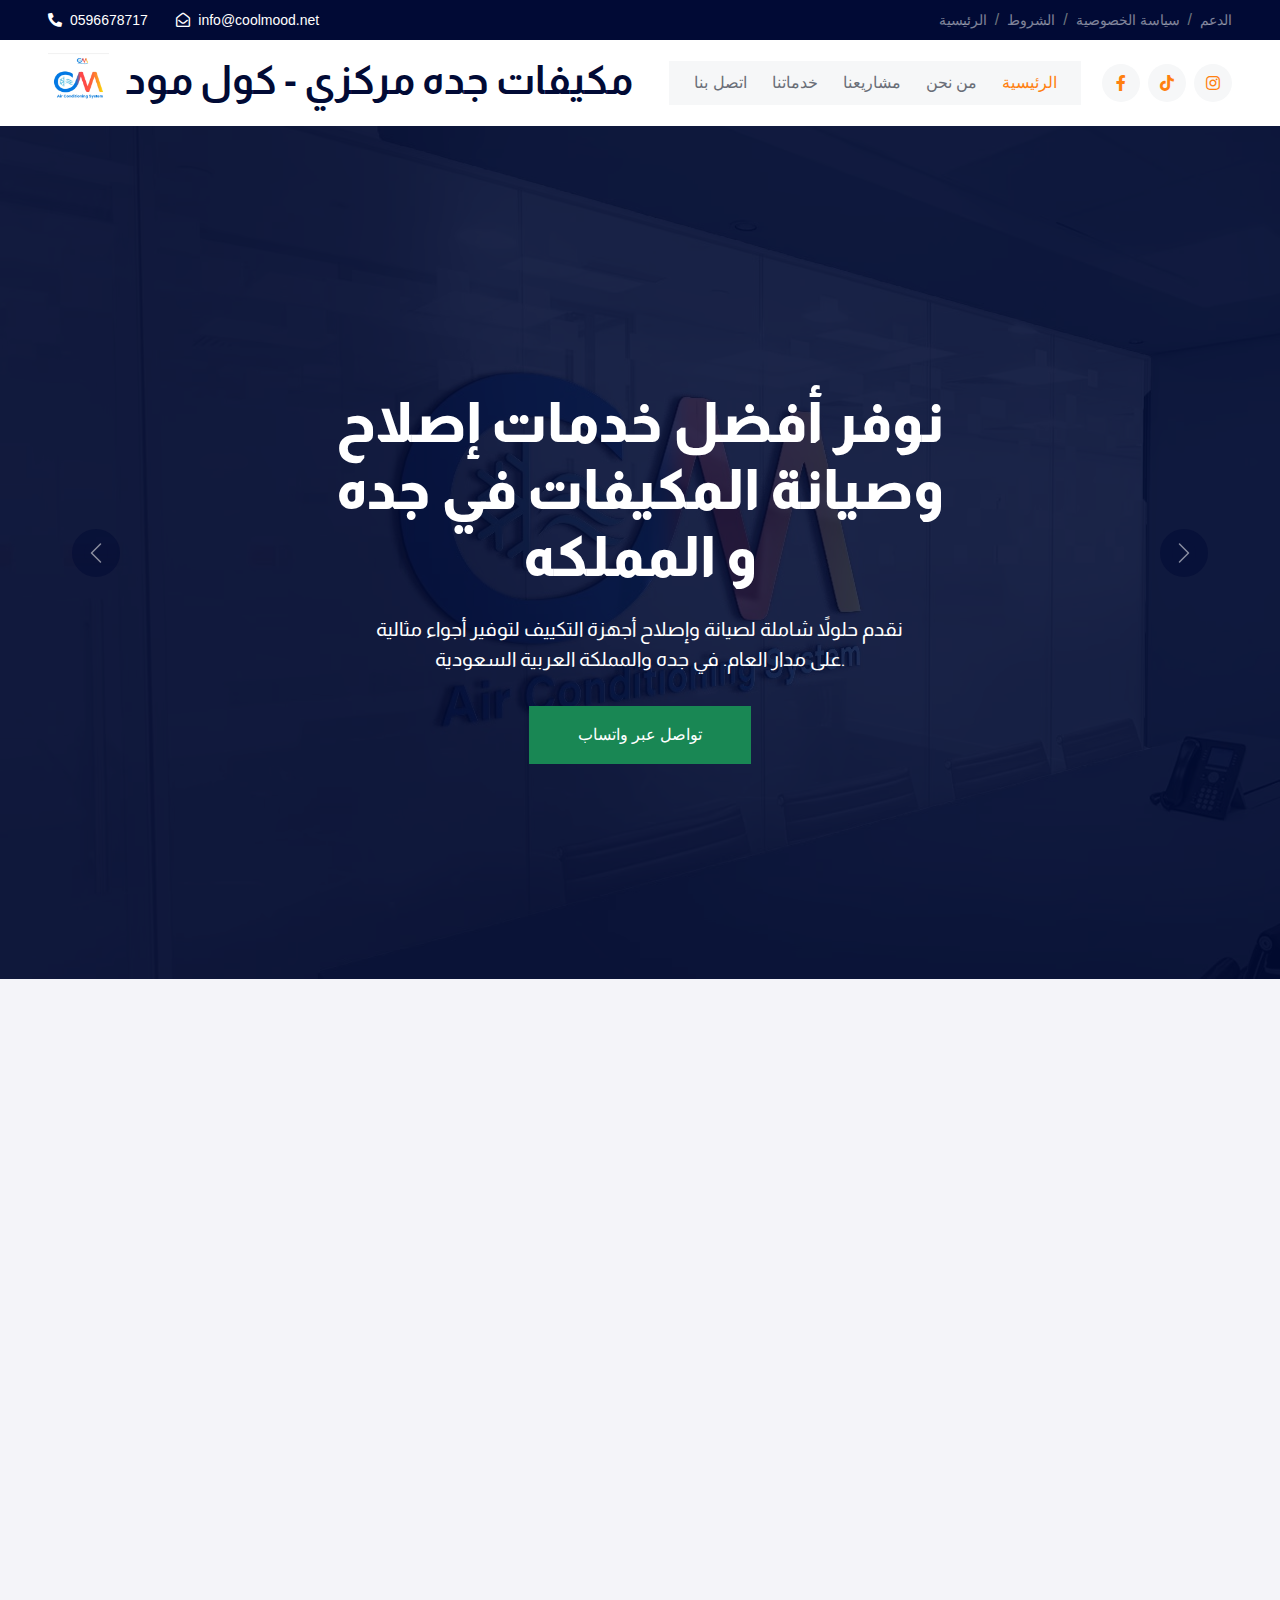
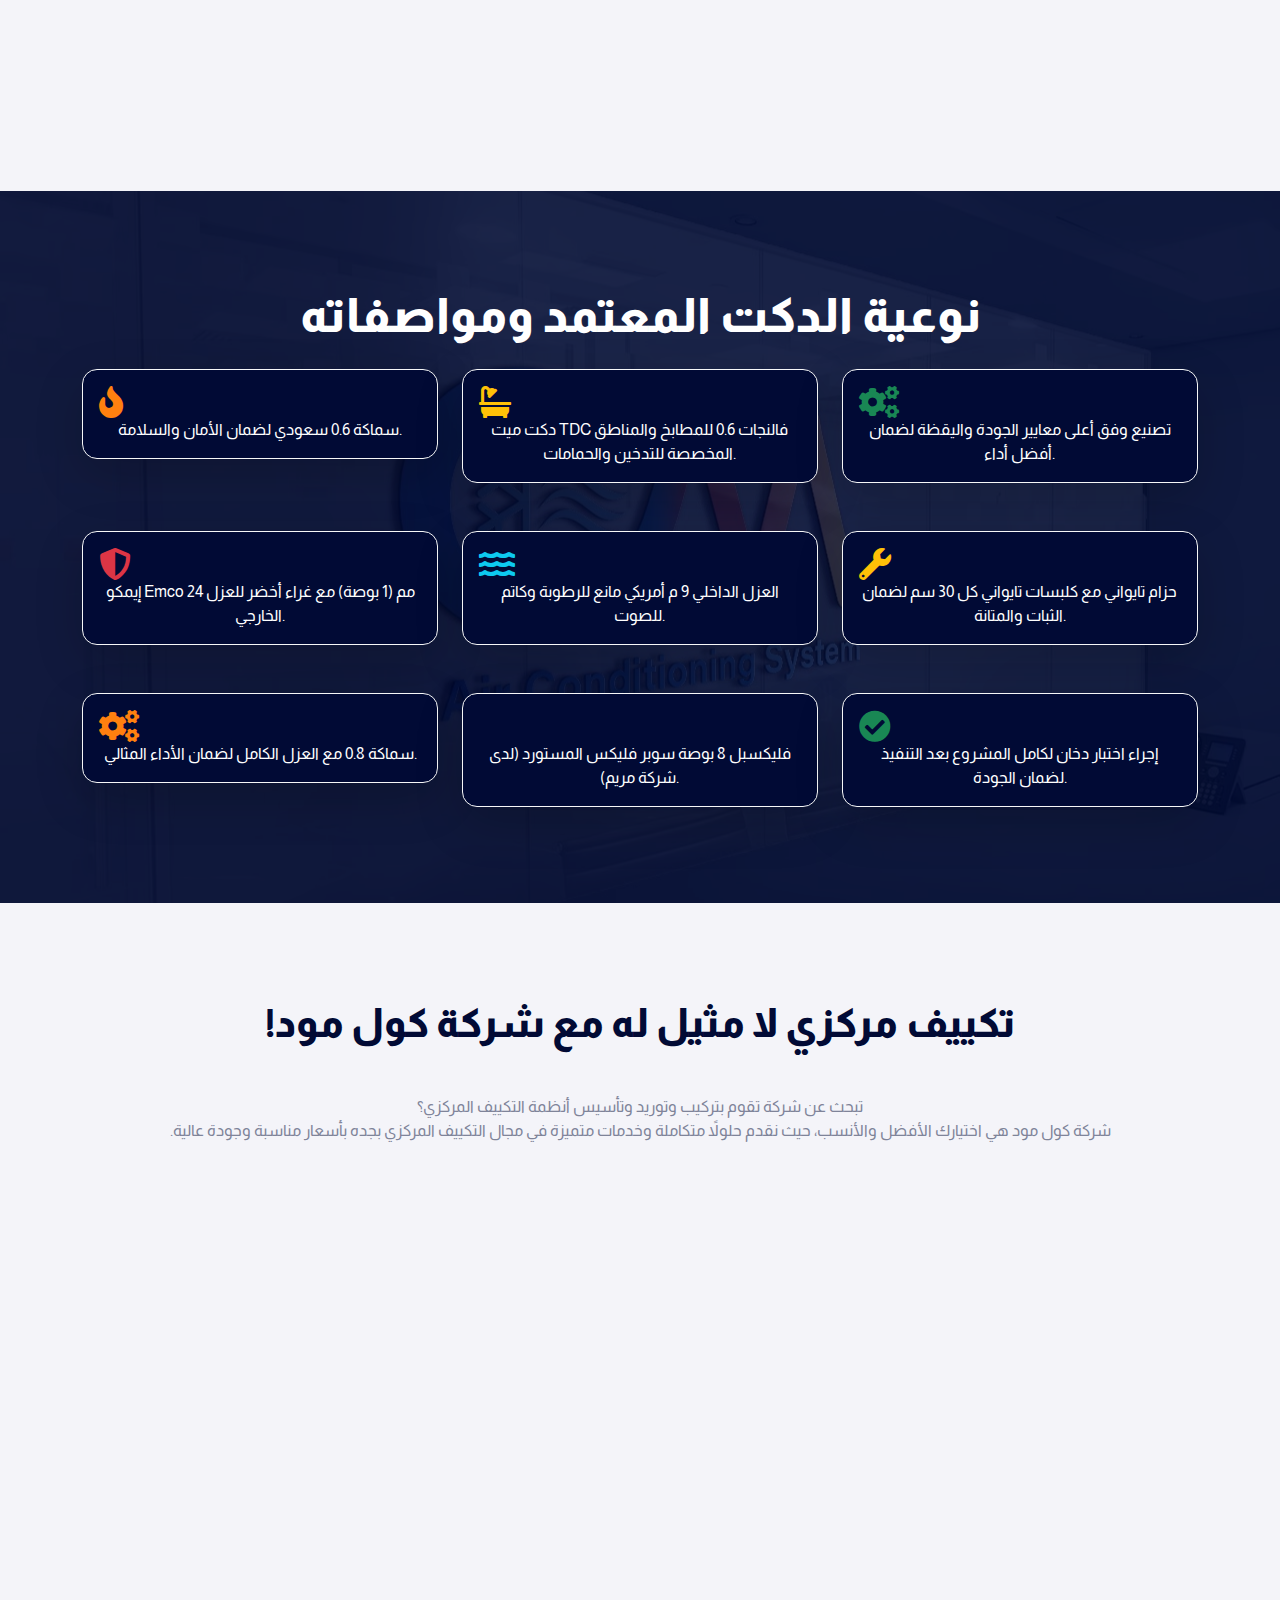
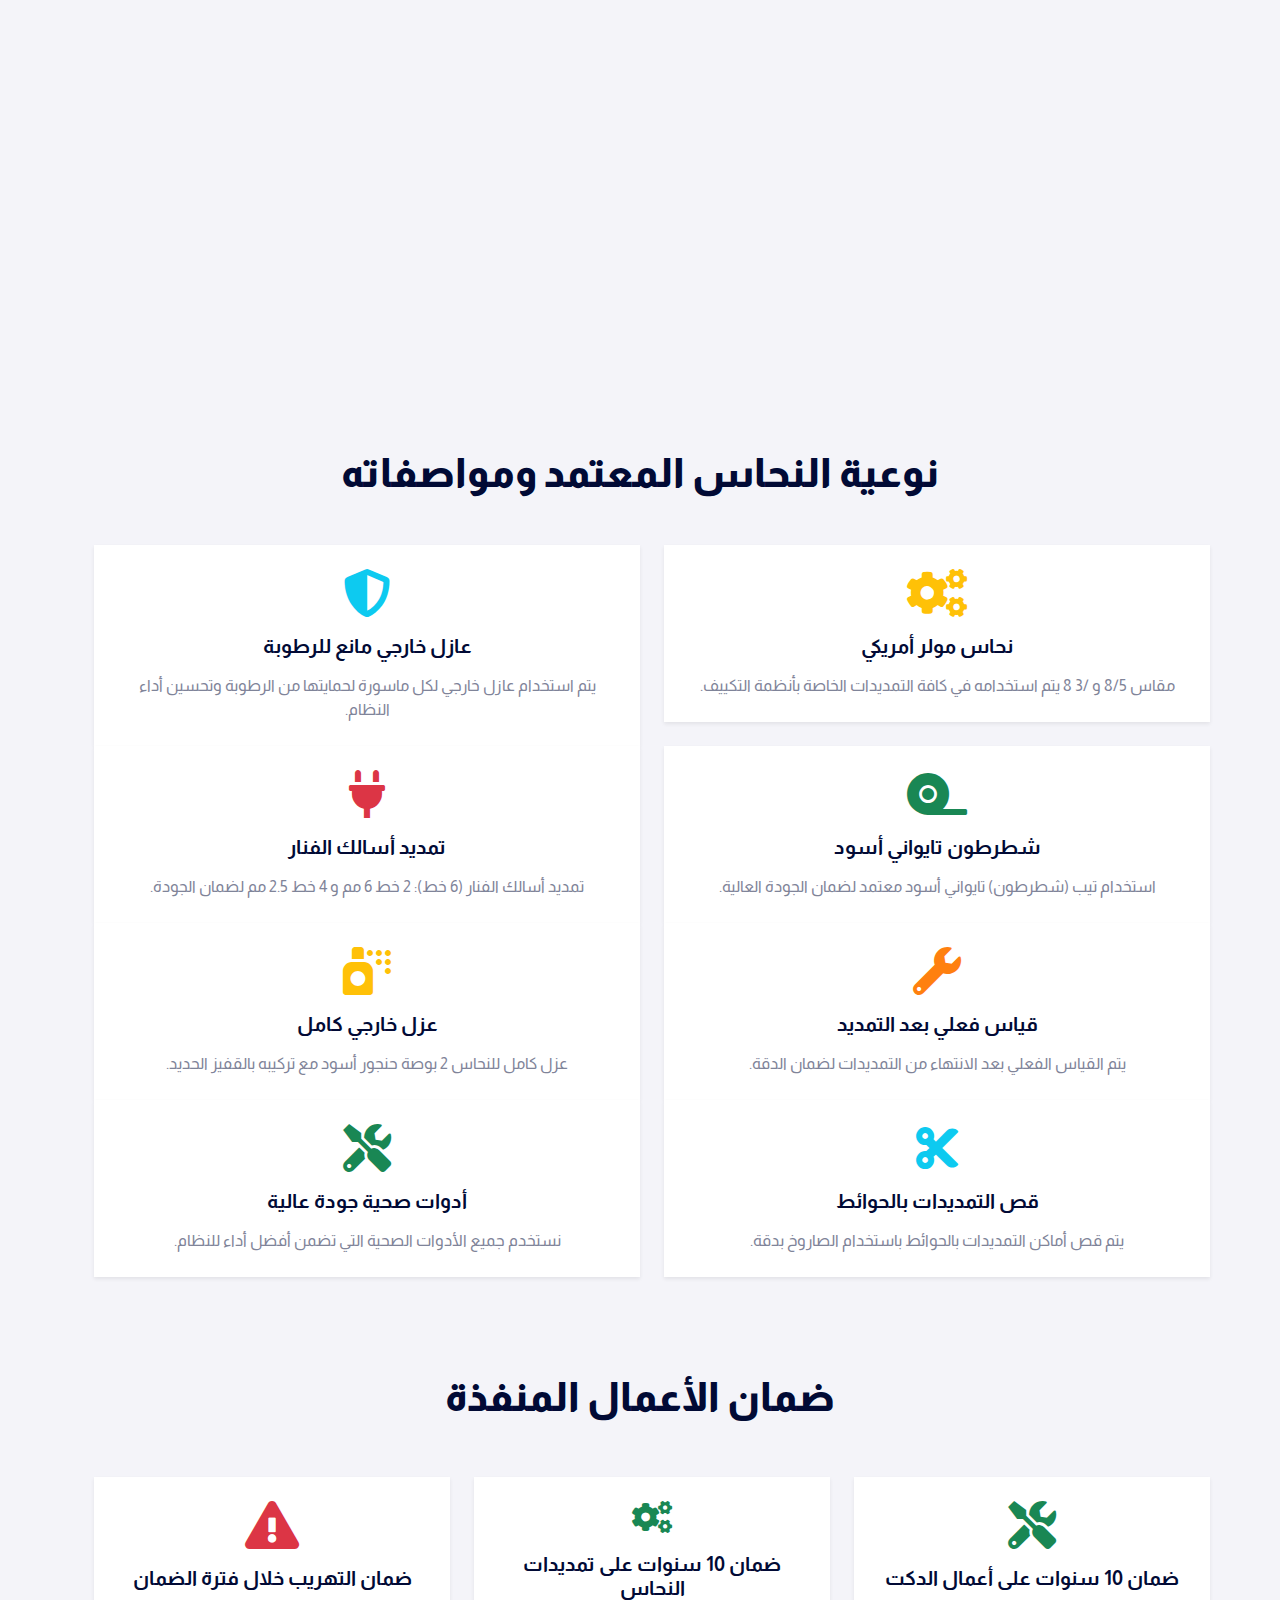
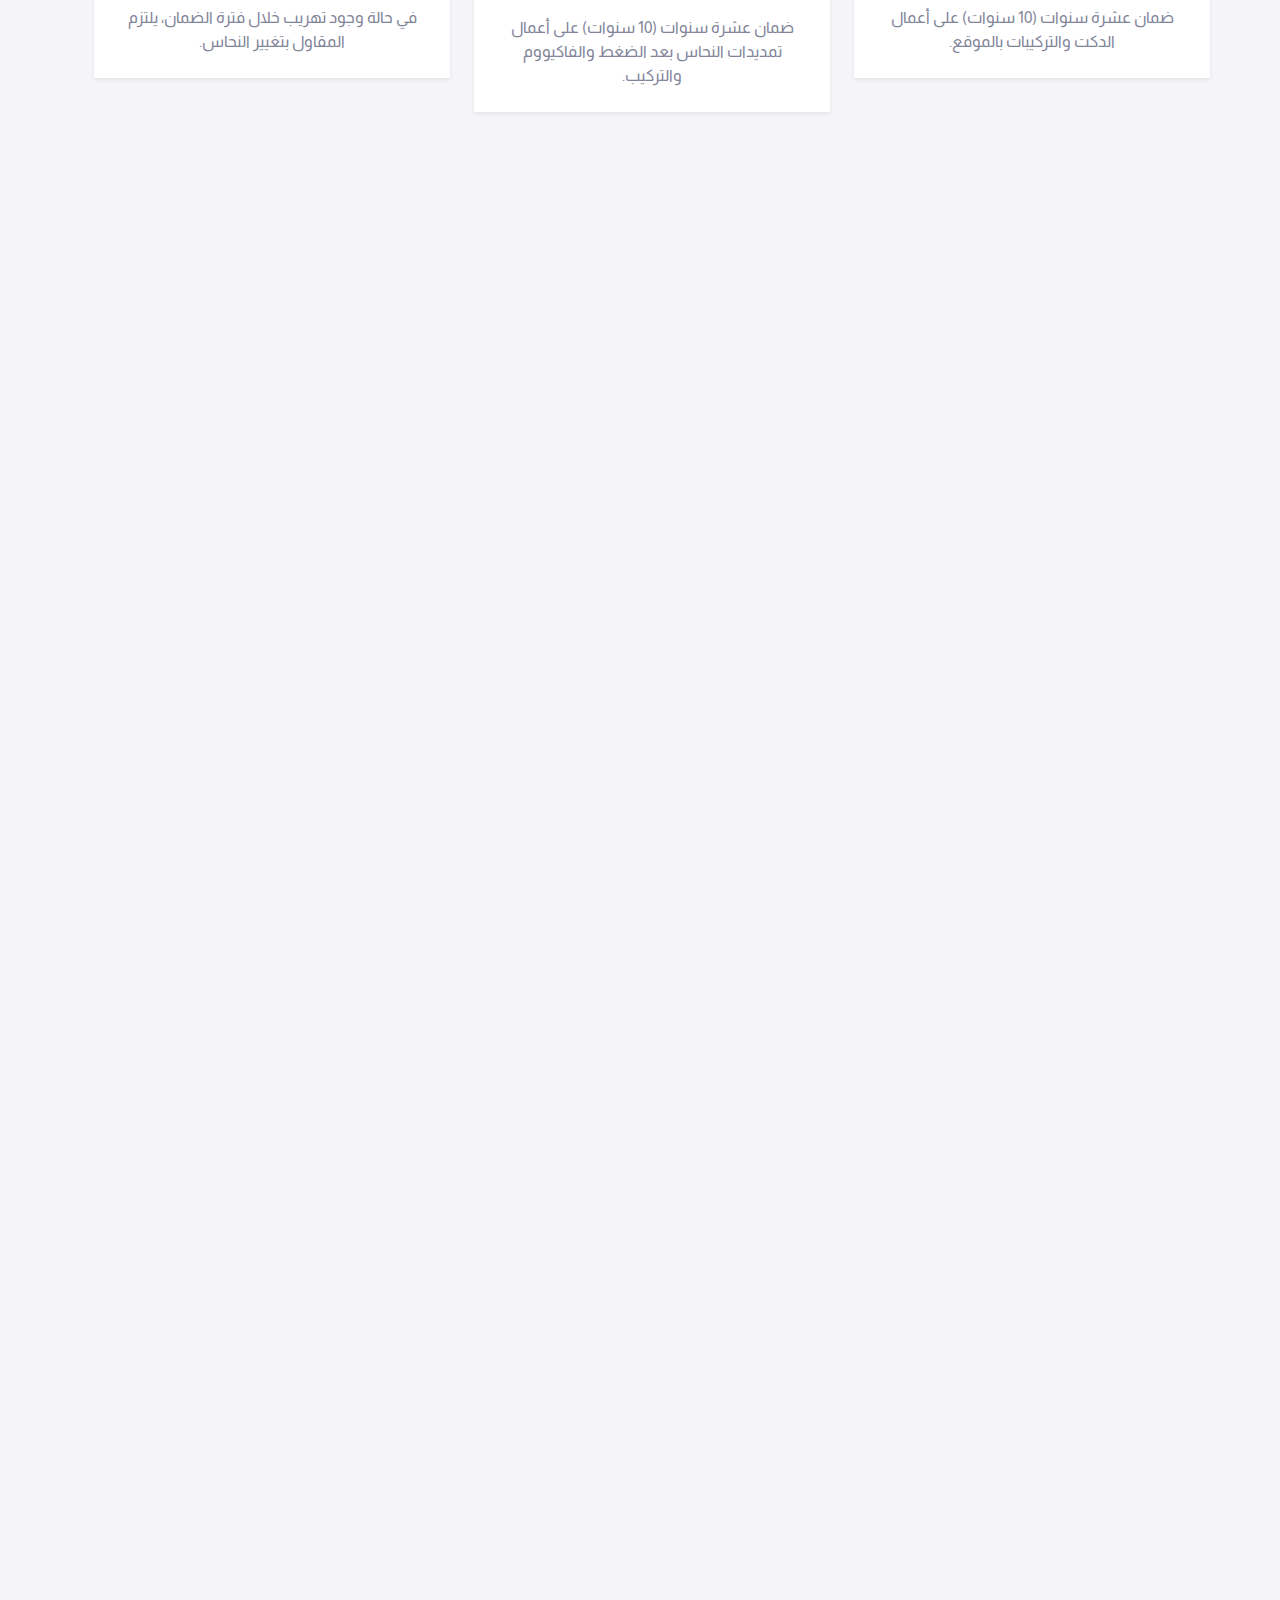
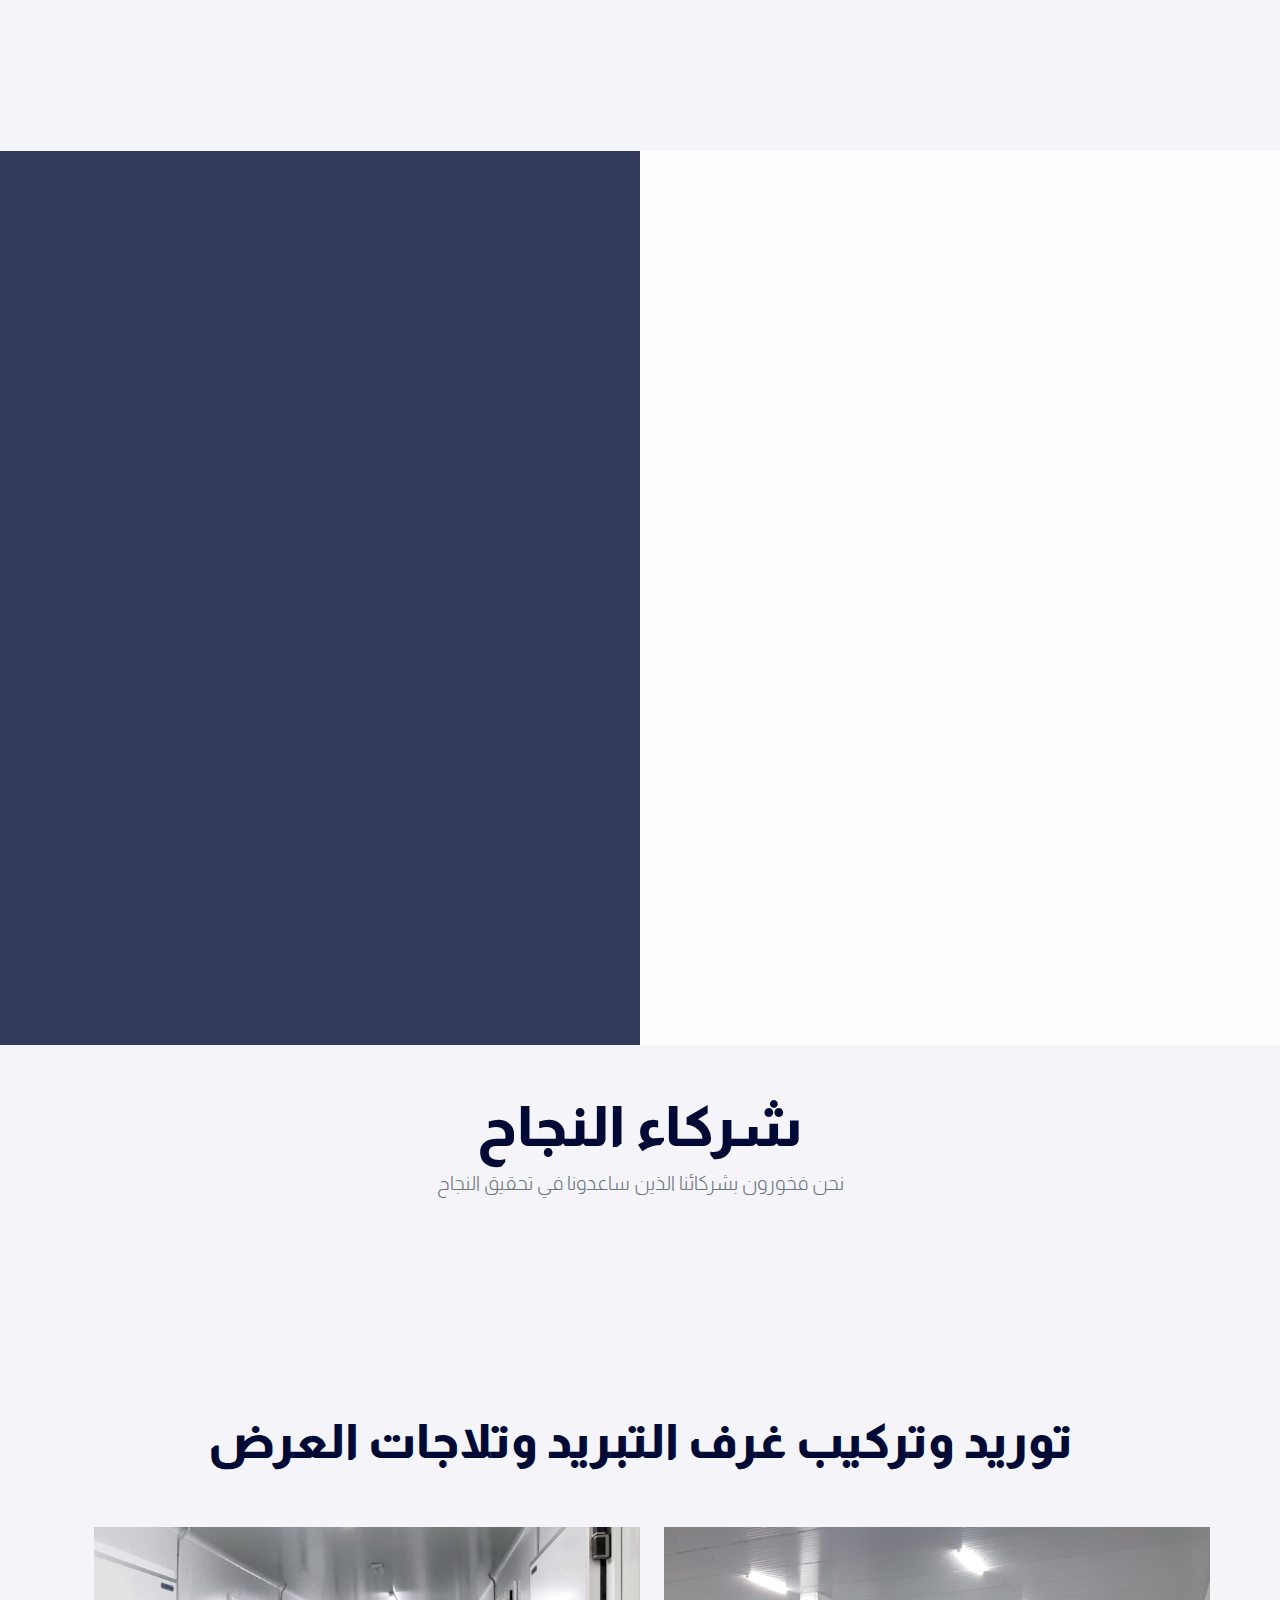
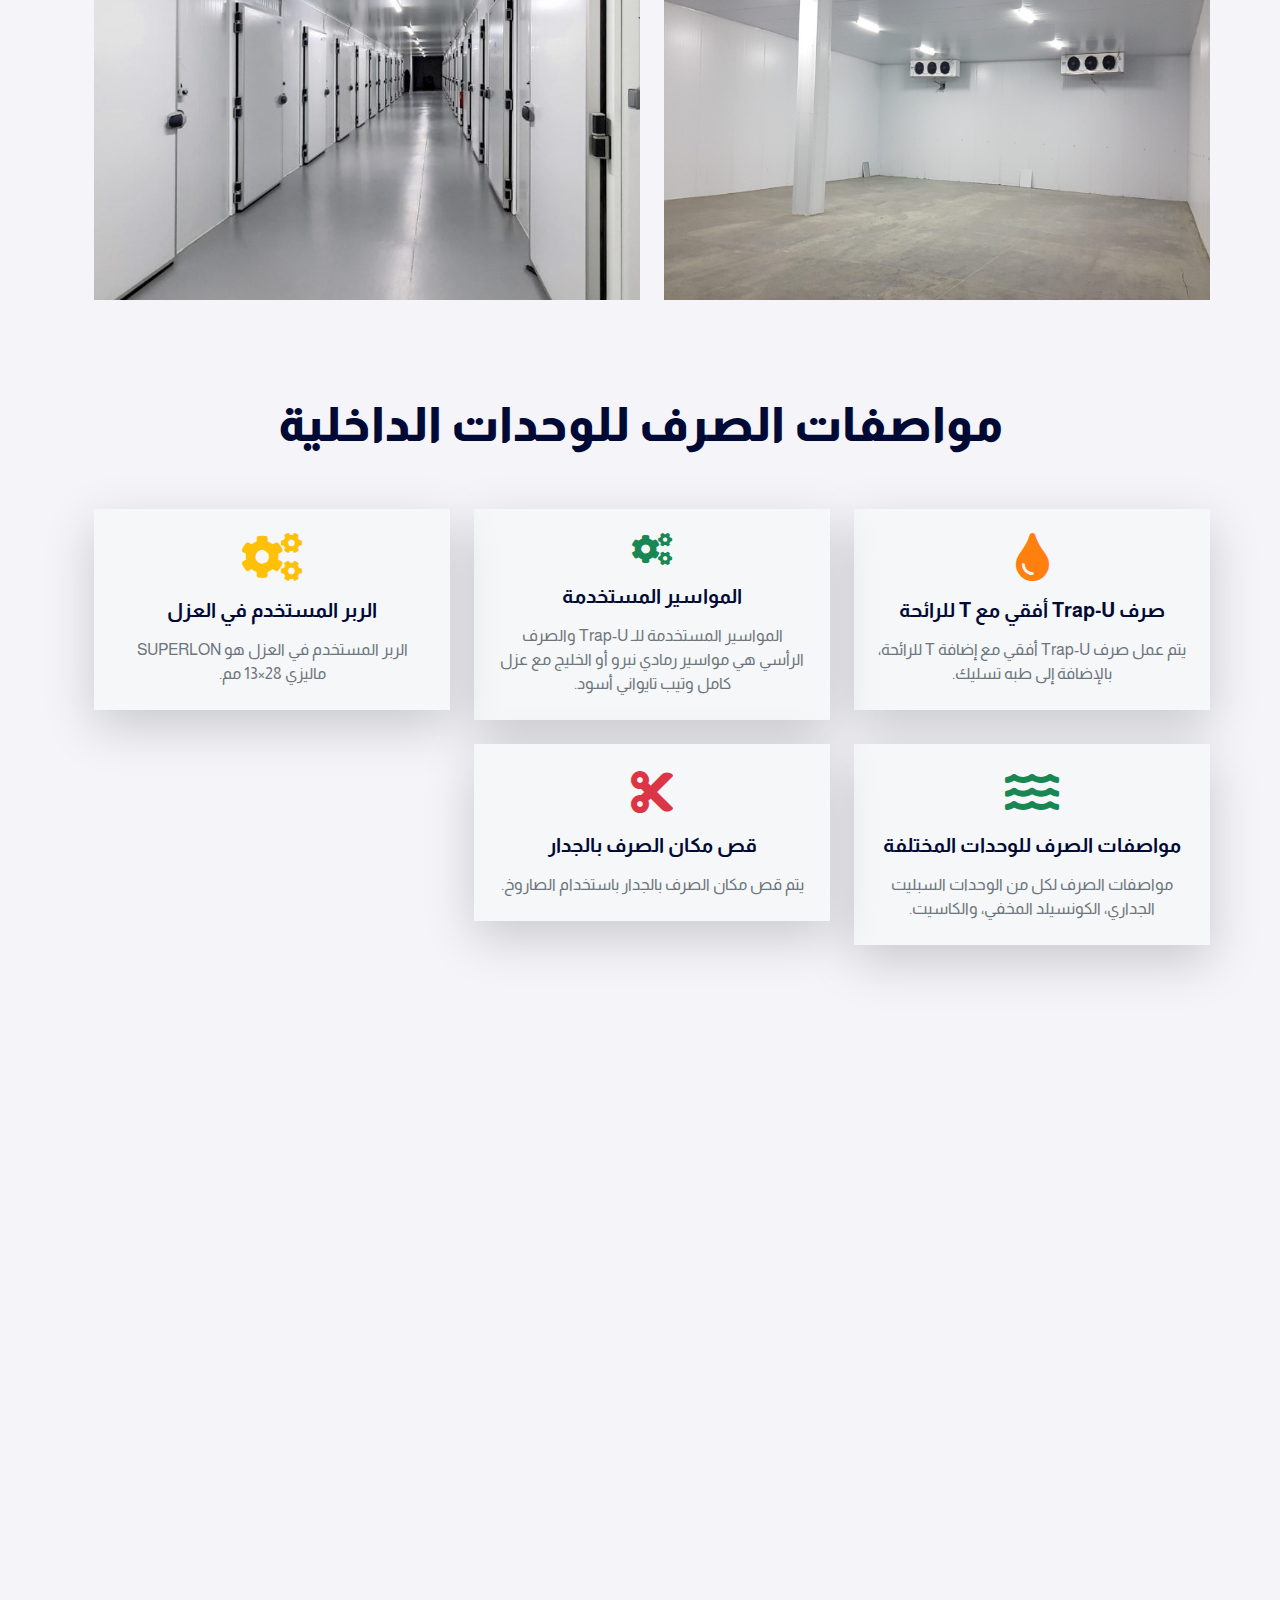
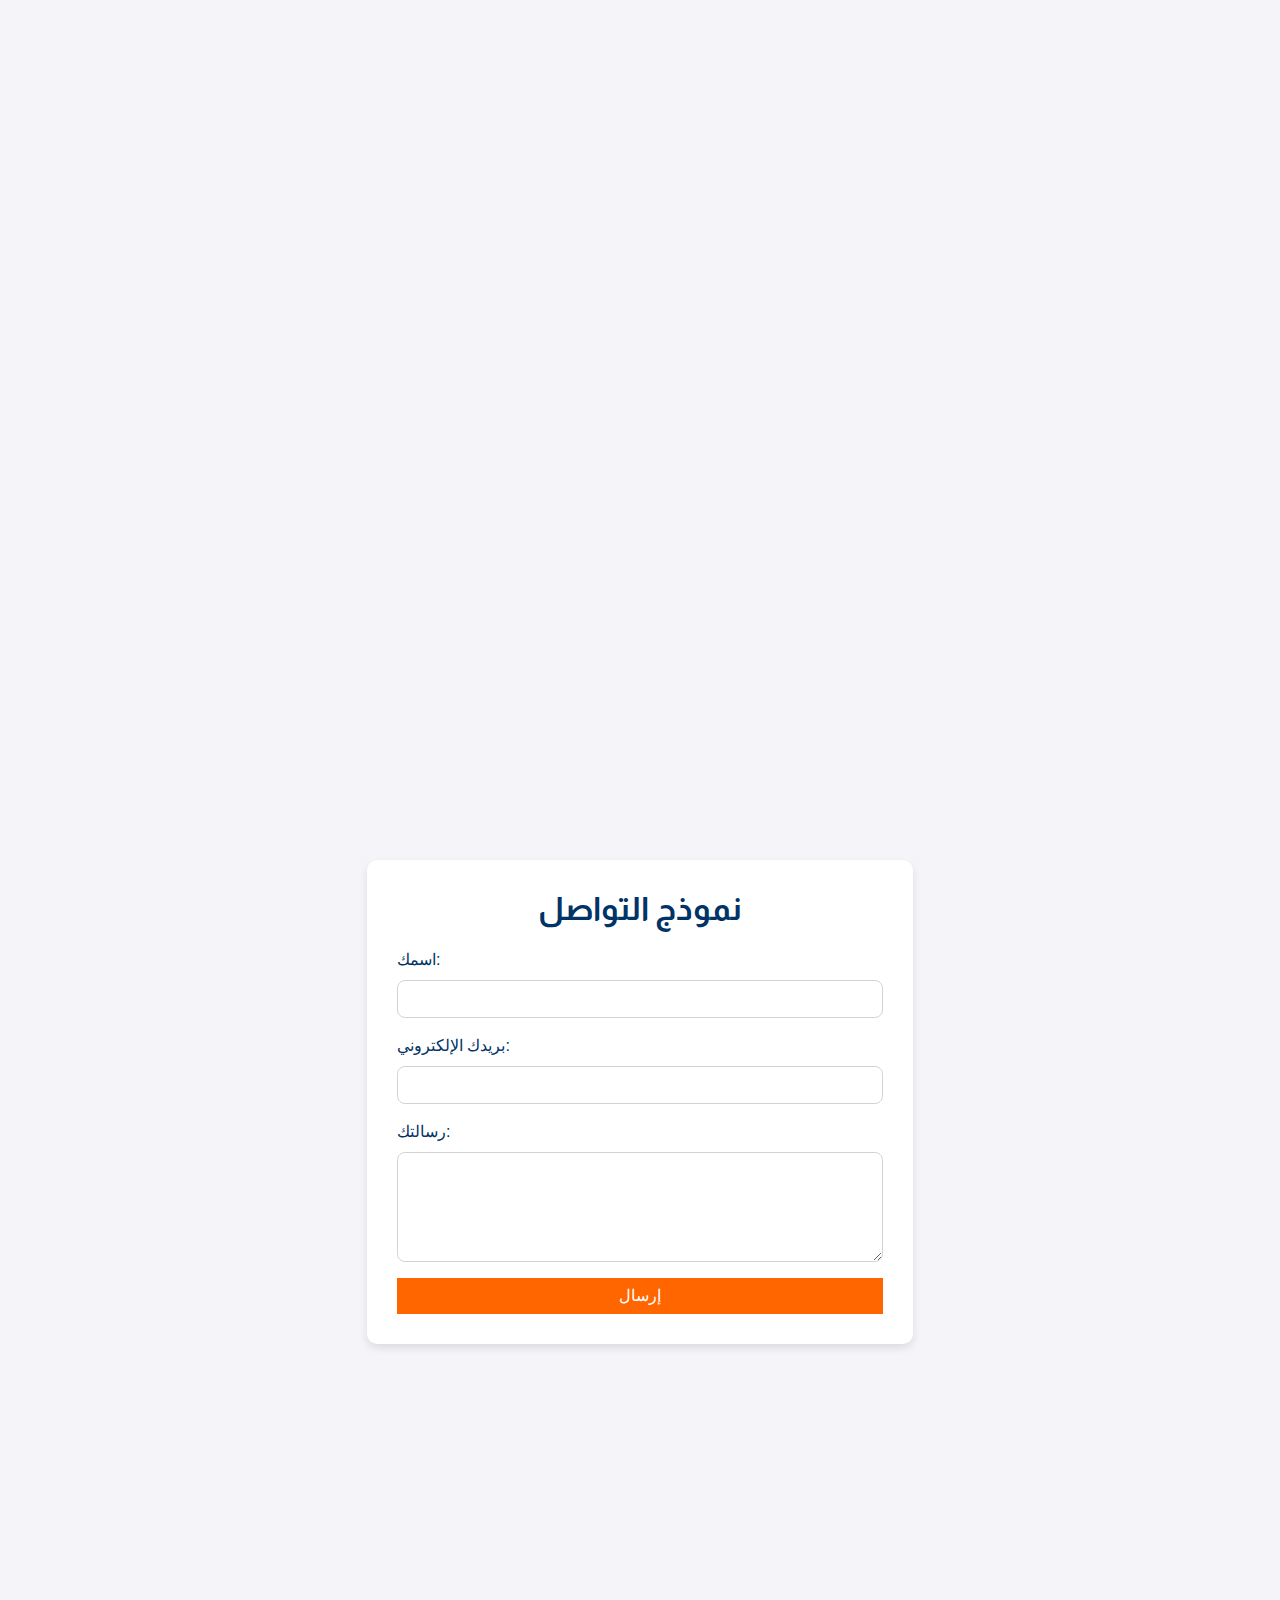
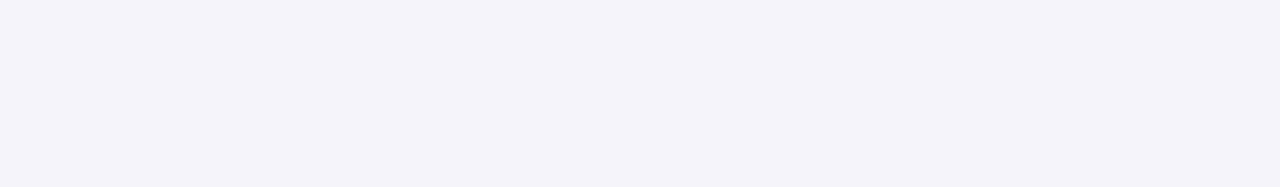
==== index.html @ afcb1ac5 "modify some SEO" ====
<!DOCTYPE html>
<html lang="en">

<head>
    <meta charset="utf-8">
    <title>أفضل مؤسسة التكييف والتبريد في جدة – تصميم، تركيب وصيانة مكيفات دكت مركزي، تكييف خارجي وداخلي بأسعار منافسة |
        كول مود

    </title>
    <meta name="viewport" content="width=device-width, initial-scale=1.0, maximum-scale=5.0">

    <meta name="keywords"
        content="مكيفات جده , تكيفات جده, مكيفات, تكييف, صيانة مكيفات, خدمات تبريد, جده, تركيب مكيفات, حلول تبريد مركزية"
        , افضل المكيفات , افضل مكيفات الهواء , ارخص الاسعار في جده , افضل مكيفات الهواء في جده , حلول قويه للمكيفات ,
        جده , جدة , حلول جده , تكييفات منازل جده , حي الحمراء , حي النسيم بجده , حي البوادي مكيفات جده , مكيفات حي الصفا
        بجده , تكييفات حي العزيزيه بجده ,>
    <meta http-equiv="Content-Language" content="ar">
    <!-- <meta name="long tail keywords" content="مكيفات جده , تركيب وصيانة مكيفات دكت مركزي في السعودية
    أفضل شركة تكييف وصيانة في الرياض
    حلول التكييف والتبريد للشركات والمنازل
    مكيفات دكت مركزي مع ضمان الجودة في السعودية
    تكييف وتبريد مطابخ وحمامات في السعودية
    تركيب مكيفات هواء دكت مركزي بأسعار تنافسية"> -->
    <meta name="google-site-verification" content="gvMcvu0Q0XDT_M-cmt4MEmC85Paln6pqApWF3BDmDWY" />
    <meta name="author" content="مكيفات جده">
    <meta name="subject" content="مكيفات جده">
    <meta name="copyright" content="مكيفات جده">
    <meta name="language" content="Arabic">
    <meta name="distribution" content="Global">
    <meta name="rating" content="General">
    <meta name="revisit-after" content="1 days">
    <link rel="sitemap" type="application/xml" title="Sitemap" href="/sitemap.xml">
    <meta name="googlebot" content="index, follow">

    <meta http-equiv="Content-type" content="text/html; charset=UTF-8">
    <meta http-equiv="X-UA-Compatible" content="chrome=1">
    <meta
        content="شركة كول مود تقدم أفضل حلول التكييف والتبريد في السعودية مع خدمات تصميم وتركيب وصيانة أنظمة التكييف الدكت المركزي والمكيفات الخارجية والداخلية. ضمان جودة عالية وأداء ممتاز بأسعار منافسة.    "
        name="description">
    <meta name="robots" content="index, follow">
    <meta name="geo.region" content="SA-02">
    <meta name="geo.placename" content="Jeddah">
    <meta property="og:title" content="أفضل حلول تكييف وتبريد في جدة | تركيب وصيانة مكيفات دكت مركزي">
    <meta property="og:description"
        content="نقدم خدمات تركيب وصيانة مكيفات الهواء في جده والمملكة. اتصل بنا الآن للحصول على أفضل خدمات تكييف في جده.">
    <meta property="og:keywords" content="حلول التكييف والتبريد في السعودية
    تركيب مكيفات دكت مركزي
    صيانة مكيفات دكت مركزي
    أنظمة تكييف داخلية وخارجية
    خدمات تكييف وتبريد
    أفضل شركات تكييف في السعودية
    تكييف وصيانة مكيفات
    تصميم أنظمة التكييف
    مكيفات تايوان وتركيا
    مكيفات هواء بأسعار منافسة
    حلول تبريد للمنازل والشركات
    خدمات تركيب وصيانة مكيفات
    تكييف دكت مركزي لمشاريع كبيرة
    شركة تكييف وصيانة في الرياض
    خدمات التكييف للمطابخ والحمامات">
    <meta property="og:image" content="https://www.coolmood.net/images/logo.avif">
    <meta property="og:url" content="https://www.coolmood.net/">
    <meta property="og:type" content="website">
    <meta property="og:locale" content="ar-SA">
    <meta property="og:site_name" content=" مكيفات جده  - كول مود">
    <meta property="og:locale:alternate" content="ar_SA">

    <meta name="twitter:card" content="summary_large_image">
    <meta name="twitter:title" content="مكيفات جده كول مود | أفضل مكيفات الهواء لأجواء باردة">
    <meta name="twitter:description"
        content="نقدم خدمات تكييف وتبريد في السعودية، تركيب وصيانة مكيفات وحلول تبريد مركزية. اتصل بنا الآن للحصول على أفضل خدمات تكييف في جده.">
    <meta name="twitter:image" content="https://www.coolmood.net/images/logo.avif">
    <!-- Favicon -->
    <link href="./images/logo.avif" rel="icon">
    <!-- Google Web Fonts -->
    <link rel="preconnect" href="https://fonts.googleapis.com">
    <link rel="preconnect" href="https://fonts.gstatic.com" crossorigin>
    <link
        href="https://fonts.googleapis.com/css2?family=Almarai:wght@300;400;700;800&family=Cairo:wght@200..1000&display=swap"
        rel="stylesheet">

    <!-- Icon Font Stylesheet -->
    <link href="https://cdn.jsdelivr.net/npm/bootstrap-icons@1.4.1/font/bootstrap-icons.css" rel="stylesheet">
    <link rel="stylesheet" href="https://cdnjs.cloudflare.com/ajax/libs/font-awesome/5.15.4/css/all.min.css">
    <!-- Libraries Stylesheet -->
    <link rel="canonical" href="https://www.coolmood.net/index.html">

    <link rel="alternate" hreflang="ar" href="https://www.coolmood.net/" />
    <link rel="alternate" hreflang="x-default" href="https://www.coolmood.net/" />


    <!-- Customized Bootstrap Stylesheet -->
    <link href="css/bootstrap.min.css" rel="stylesheet">

    <!-- Template Stylesheet -->
    <link href="css/style.css" rel="stylesheet">
    <link rel="alternate" href="https://www.coolmood.net/index.html" hreflang="ar-sa"/>
    <script type="application/ld+json">
        {
          "@context": "https://schema.org",
          "@type": "LocalBusiness",
          "name": "مكيفات جده كول مود",
          "image": "https://www.coolmood.net/images/logo.avif",
          "address": {
            "@type": "PostalAddress",
            "addressLocality": "Jeddah",
            "addressRegion": "Makkah",
            "addressCountry": "SA"
          },
          "geo": {
            "@type": "GeoCoordinates",
            "latitude": "21.543333",
            "longitude": "39.172778"
          },
          "url": "https://www.coolmood.net",
          "telephone": "+966596678717",
          "priceRange": "$$",
          "openingHours": "Mo-Su 00:00-23:59"
        }
        </script>
    <script type="application/ld+json">
            {
              "@context": "https://schema.org",
              "@type": "FAQPage",
              "mainEntity": [{
                "@type": "Question",
                "name": "ما هي خدمات التكييف التي تقدمونها؟",
                "acceptedAnswer": {
                  "@type": "Answer",
                  "text": "نقدم خدمات تركيب وصيانة وإصلاح جميع أنواع المكيفات، بما في ذلك التكييف المركزي والسبليت"
                }
              }]
            }
            </script>
    <script type="application/ld+json">
                {
                  "@context": "https://schema.org",
                  "@type": "BreadcrumbList",
                  "itemListElement": [{
                    "@type": "ListItem",
                    "position": 1,
                    "name": "الرئيسية",
                    "item": "https://www.coolmood.net/index.html"
                  }]
                }
                </script>

    <link rel="preconnect" href="https://fonts.googleapis.com">
    <link rel="preconnect" href="https://fonts.gstatic.com" crossorigin>
    <link rel="preconnect" href="https://cdn.jsdelivr.net">
    <!-- Core Web Vitals Tracking -->
    <script>
        window.addEventListener('load', function () {
            // قياس سرعة تحميل الصفحة
            let pageLoadTime = window.performance.timing.loadEventEnd - window.performance.timing.navigationStart;
            gtag('event', 'page_load_time', {
                'value': pageLoadTime
            });

            // تتبع النقرات على أزرار التواصل
            document.querySelectorAll('a[href*="tel:"], a[href*="whatsapp"]').forEach(button => {
                button.addEventListener('click', function () {
                    gtag('event', 'contact_button_click', {
                        'event_category': 'Contact',
                        'event_label': this.href
                    });
                });
            });

            // تتبع تفاعلات النموذج
            let contactForm = document.querySelector('form');
            if (contactForm) {
                contactForm.addEventListener('submit', function () {
                    gtag('event', 'form_submission', {
                        'event_category': 'Forms',
                        'event_label': 'Contact Form'
                    });
                });
            }

            // تتبع مشاهدة المقاطع المهمة
            let observer = new IntersectionObserver((entries) => {
                entries.forEach(entry => {
                    if (entry.isIntersecting) {
                        gtag('event', 'section_view', {
                            'event_category': 'Content',
                            'event_label': entry.target.id
                        });
                    }
                });
            });

            ['features', 'projects', 'partners'].forEach(id => {
                let element = document.getElementById(id);
                if (element) observer.observe(element);
            });
        });
    </script>

    <!-- User Experience Metrics -->
    <script>
        window.addEventListener('DOMContentLoaded', function () {
            // قياس وقت التفاعل الأول
            let firstInteraction = performance.now();
            document.addEventListener('click', () => {
                gtag('event', 'first_interaction_time', {
                    'value': performance.now() - firstInteraction
                });
            }, { once: true });
        });
    </script>
<!-- Google Tag Manager -->
<script>(function(w,d,s,l,i){w[l]=w[l]||[];w[l].push({'gtm.start':
    new Date().getTime(),event:'gtm.js'});var f=d.getElementsByTagName(s)[0],
    j=d.createElement(s),dl=l!='dataLayer'?'&l='+l:'';j.async=true;j.src=
    'https://www.googletagmanager.com/gtm.js?id='+i+dl;f.parentNode.insertBefore(j,f);
    })(window,document,'script','dataLayer','GTM-PP5XBQZD');</script>
    <!-- End Google Tag Manager -->
</head>

<body>
    <!-- Google Tag Manager (noscript) -->
<noscript><iframe src="https://www.googletagmanager.com/ns.html?id=GTM-PP5XBQZD"
    height="0" width="0" style="display:none;visibility:hidden"></iframe></noscript>
    <!-- End Google Tag Manager (noscript) -->
     
    <!-- Spinner Start -->
    <div id="spinner"
        class="show bg-white position-fixed translate-middle w-100 vh-100 top-50 start-50 d-flex align-items-center justify-content-center">
        <div class="spinner-grow text-primary" role="status"></div>
    </div>
    <!-- Spinner End -->

    <!-- شريط المعلومات العلوي -->
    <div class="container-fluid bg-dark text-white py-2 px-0 d-none d-lg-block">
        <div class="row gx-0 align-items-center">
            <div class="col-lg-7 px-5 text-start">
                <div class="h-100 d-inline-flex align-items-center me-4">
                    <small class="fa fa-phone-alt me-2"></small>
                    <small>0596678717</small>
                </div>
                <div class="h-100 d-inline-flex align-items-center me-4">
                    <small class="far fa-envelope-open me-2"></small>
                    <small>info@coolmood.net</small>
                </div>
            </div>
            <div class="col-lg-5 px-5 text-end  text-white ">
                <ol class="breadcrumb justify-content-end mb-0 text-white">
                    <li class="breadcrumb-item"><a class="text-white-50 small" href="#">الرئيسية</a></li>
                    <li class="breadcrumb-item"><a class="text-white-50 small" href="#">الشروط</a></li>
                    <li class="breadcrumb-item"><a class="text-white-50 small" href="#">سياسة الخصوصية</a></li>
                    <li class="breadcrumb-item"><a class="text-white-50 small" href="#">الدعم</a></li>
                </ol>
            </div>
        </div>
    </div>
    <!-- نهاية شريط المعلومات العلوي -->

    <!-- شريط التنقل -->
    <nav class="navbar navbar-expand-lg bg-white navbar-light sticky-top px-4 px-lg-5">
        <a href="index.html" class="navbar-brand d-flex align-items-center">
            <h1 class="m-0"><img class="img-fluid me-3" src="./images/logo.avif" alt="شعار الموقع">مكيفات جده مركزي -
                كول مود</h1>
        </a>
        <button type="button" class="navbar-toggler" data-bs-toggle="collapse" data-bs-target="#navbarCollapse"
            aria-expanded="false" aria-label="false">
            <span class="navbar-toggler-icon"></span>
        </button>
        <div class="collapse navbar-collapse" id="navbarCollapse">
            <div class="navbar-nav mx-auto bg-light pe-4 py-3 py-lg-0" dir="rtl">
                <a href="index.html" class="nav-item nav-link active">الرئيسية</a>
                <a href="#about" class="nav-item nav-link">من نحن</a>
                <a href="#projects" class="nav-item nav-link">مشاريعنا</a>
                <a href="#features" class="nav-item nav-link">خدماتنا</a>
                <a href="#contact" class="nav-item nav-link">اتصل بنا</a>
            </div>
            <div class="h-100 d-lg-inline-flex align-items-center d-none">
                <a class="btn btn-square rounded-circle bg-light text-primary me-2"
                    href="https://www.facebook.com/profile.php?id=61564394099880"><i class="fab fa-facebook-f"></i></a>
                <a class="btn btn-square rounded-circle bg-light text-primary me-2"
                    href="https://www.tiktok.com/@coolmode.ac?_t=8rJTUD6jC6M&_r=1">
                    <i class="fab fa-tiktok"></i>
                </a>
                <a class="btn btn-square rounded-circle bg-light text-primary me-0"
                    href="https://www.instagram.com/coolmood.ac/profilecard/?igsh=bWFma3A4MjQ4MXl6"><i
                        class="fab fa-instagram"></i></a>
            </div>
        </div>
    </nav>
    <!-- نهاية شريط التنقل -->



    <!-- الكاروسيل -->
    <div class="container-fluid p-0 mb-5">
        <div id="header-carousel" class="carousel slide" data-bs-ride="carousel">
            <div class="carousel-inner">
                <!-- الشريحة الأولى -->
                <div class="carousel-item active">
                    <img loading="lazy" class="img-fluid" src="./images/baner_Hero.avif" alt="صورة غلاف الخدمات">
                    <div class="carousel-caption">
                        <div class="container">
                            <div class="row justify-content-center">
                                <div class="col-lg-7 pt-5">
                                    <h1 class="display-4 text-white mb-4 animated slideInDown">نوفر أفضل خدمات إصلاح
                                        وصيانة المكيفات في جده و المملكه</h1>
                                    <p class="fs-5 text-white mb-4 pb-2 mx-sm-5 animated slideInDown">
                                        نقدم حلولاً شاملة لصيانة وإصلاح أجهزة التكييف لتوفير أجواء مثالية على مدار
                                        العام. في جده والمملكة العربية السعودية.
                                    </p>
                                    <a href="https://api.whatsapp.com/send?phone=%2B966596678717&context=ARB6zznZYiJMOK0a8DQ_ONQUJvIuaQNW8oqk9AZq0YednBC-xKtOxQxRTHJDW1SFUc-anCNB5WrscfZpGhTNaDtgCvjw4wsVfhwBgqJeXnfZMpeI4Bsff7ok6i35KXsiMf_MeK9g13ZhaSUzJvXh0CTNPQ&source=FB_Page&app=facebook&entry_point=page_cta&fbclid=IwY2xjawGwd0xleHRuA2FlbQIxMAABHVCWbCfJCOgneiRfzUrhhZZVwuqPe_kvvW9WjbyvvtTO4-Xy0U4oX9fp3A_aem_4DUfK6WaNqTGB5hQIBllxQ"
                                        class="btn btn-success py-3 px-5 animated slideInDown">تواصل عبر واتساب</a>
                                </div>
                            </div>
                        </div>
                    </div>
                </div>
                <!-- الشريحة الثانية -->
                <div class="carousel-item">
                    <img class="w-100" loading="lazy" src="./images/baner_Hero.avif" alt="صورة خدمات التكييف">
                    <div class="carousel-caption">
                        <div class="container">
                            <div class="row justify-content-center">
                                <div class="col-lg-7 pt-5">
                                    <h1 class="display-4 text-white mb-4 animated slideInDown">
                                        مكيفات جدة – حلول التبريد والتكييف الشاملة من كول مود
                                    </h1>
                                    <p class="fs-5 text-white mb-4 pb-2 mx-sm-5 animated slideInDown">
                                        متخصصون في تقديم خدمات التبريد والتكييف الاحترافية للمنازل والشركات بجودة في جده
                                        والمملكة العربية السعودية.
                                    </p>
                                    <a href="tel:0596678717"
                                        class="btn btn-info py-3 px-5 animated slideInDown text-white">اتصل بنا الآن</a>
                                </div>
                            </div>
                        </div>
                    </div>
                </div>
            </div>
            <!-- أزرار التنقل بين الشرائح -->
            <button class="carousel-control-prev" type="button" data-bs-target="#header-carousel" data-bs-slide="prev"
                aria-label="prev">
                <span class="carousel-control-prev-icon" aria-hidden="true"></span>
                <span class="visually-hidden">السابق</span>
            </button>
            <button class="carousel-control-next" type="button" data-bs-target="#header-carousel" data-bs-slide="next"
                aria-label="next">
                <span class="carousel-control-next-icon" aria-hidden="true"></span>
                <span class="visually-hidden">التالي</span>
            </button>
        </div>
    </div>
    <!-- نهاية الكاروسيل -->

    <!-- بداية قسم نبذة عن الشركة -->
    <div class="container-xxl py-5" dir="rtl" id="about">
        <div class="container">
            <div class="row g-5 align-items-center">
                <!-- المحتوى النصي -->
                <div class="col-lg-6 wow fadeInUp" data-wow-delay="0.5s">
                    <div class="h-100">
                        <h1 class="display-6 mb-5"> مرحبًا بكم في مركز خدمات التكييف والتبريد الأفضل في جده و المملكه
                        </h1>
                        <div class="row g-4 mb-4">
                            <div class="col-sm-6">
                                <div class="d-flex align-items-center">
                                    <img class="flex-shrink-0 ms-3" src="img/icon/icon-07-primary.png"
                                        alt="فنيين خبراء">
                                    <h5 class="mb-0">فنيون خبراء في جده</h5>
                                </div>
                            </div>
                            <div class="col-sm-6">
                                <div class="d-flex align-items-center">
                                    <img class="flex-shrink-0 ms-3" src="img/icon/icon-09-primary.png"
                                        alt="أفضل خدمات بجودة عالية">
                                    <h5 class="mb-0">أفضل خدمات بجودة عالية</h5>
                                </div>
                            </div>
                        </div>
                        <p class="mb-4">
                            نقدم خدمات تركيب وصيانة أنظمة التكييف المركزي باستخدام أحدث التقنيات
                            مثل VRF وVRV. نحن نلتزم بتقديم الجودة والراحة لعملائنا من خلال خبراتنا المتطورة.
                        </p>
                        <div class="border-top mt-4 pt-4">
                            <div class="col">
                                <div class="col-sm-6">
                                    <div class="d-flex align-items-center">
                                        <div class="btn-lg-square bg-primary rounded-circle ms-3">
                                            <i class="fa fa-phone-alt text-white"></i>
                                        </div>
                                        <h5 class="mb-0 " dir="ltr">059 667 8717</h5>
                                    </div>
                                </div>
                                <div class="col-sm-6">
                                    <div class="d-flex align-items-center pt-3 ">
                                        <div class="btn-lg-square bg-primary rounded-circle ms-3  px-3">
                                            <i class="fa fa-envelope text-white "></i>
                                        </div>
                                        <h6 class="mb-0"
                                            style="font-family: system-ui, -apple-system, BlinkMacSystemFont, 'Segoe UI', Roboto, Oxygen, Ubuntu, Cantarell, 'Open Sans', 'Helvetica Neue', sans-serif;">
                                            info@coolmood.net</>
                                    </div>
                                </div>
                            </div>
                        </div>
                    </div>
                </div>
                <!-- الصور -->
                <div class="col-lg-6">
                    <div class="row g-3">
                        <div class="col-6 text-start">
                            <img class="img-fluid w-75 wow zoomIn" data-wow-delay="0.1s" src="./images/(24).avif"
                                style="margin-top: 25%;" alt="صورة نبذة عن الشركة">
                        </div>
                        <div class="col-6 text-end">
                            <img class="img-fluid w-100 wow zoomIn" data-wow-delay="0.3s" src="./images/(13).avif"
                                alt="صورة نبذة عن الشركة">
                        </div>
                        <div class="col-6 text-start">
                            <img class="img-fluid w-50 wow zoomIn" data-wow-delay="0.5s" src="./images/(15).avif"
                                alt="صورة نبذة عن الشركة">
                        </div>
                        <div class="col-6 text-end">
                            <img class="img-fluid w-75 wow zoomIn" data-wow-delay="0.7s" src="./images/(24).avif"
                                alt="صورة نبذة عن الشركة">
                        </div>
                    </div>
                </div>
            </div>
        </div>
    </div>
    <!-- نهاية قسم نبذة عن الشركة -->



    <!-- بداية قسم نبذة تعريفية عن الشركة -->
    <div class="container-fluid facts my-5 py-5"
        style="background: url('./images/baner_Hero.avif') center center/cover no-repeat;">
        <div class="container py-5 text-center text-white">

            <!-- إضافة النص الجديد على هيئة بطاقات مع أيقونات -->
            <h2 class="display-5 mb-4 text-white">نوعية الدكت المعتمد ومواصفاته</h2>

            <div class="row g-4 justify-content-center">
                <div class="col-sm-12 col-md-4">
                    <div class="card text-white bg-dark border-light shadow-lg" style="border-radius: 15px;">
                        <div class="card-body">
                            <div class="d-flex align-items-center">
                                <i class="fas fa-fire fa-2x mr-3 text-primary"></i>
                                <h5 class="card-title">صاج مجلفن ضد الحريق</h5>
                            </div>
                            <p class="card-text">سماكة 0.6 سعودي لضمان الأمان والسلامة.</p>
                        </div>
                    </div>
                </div>

                <div class="col-sm-12 col-md-4">
                    <div class="card text-white bg-dark border-light shadow-lg" style="border-radius: 15px;">
                        <div class="card-body">
                            <div class="d-flex align-items-center">
                                <i class="fas fa-bath fa-2x mr-3 text-warning"></i>
                                <h5 class="card-title">دكت للمطابخ والحمامات</h5>
                            </div>
                            <p class="card-text">دكت ميت TDC فالنجات 0.6 للمطابخ والمناطق المخصصة للتدخين والحمامات.</p>
                        </div>
                    </div>
                </div>

                <div class="col-sm-12 col-md-4">
                    <div class="card text-white bg-dark border-light shadow-lg" style="border-radius: 15px;">
                        <div class="card-body">
                            <div class="d-flex align-items-center">
                                <i class="fas fa-cogs fa-2x mr-3 text-success"></i>
                                <h5 class="card-title">تصنيع مصنع فني</h5>
                            </div>
                            <p class="card-text">تصنيع وفق أعلى معايير الجودة واليقظة لضمان أفضل أداء.</p>
                        </div>
                    </div>
                </div>
            </div>

            <div class="row g-4 justify-content-center mt-4">
                <div class="col-sm-12 col-md-4">
                    <div class="card text-white bg-dark border-light shadow-lg" style="border-radius: 15px;">
                        <div class="card-body">
                            <div class="d-flex align-items-center">
                                <i class="fas fa-shield-alt fa-2x mr-3 text-danger"></i>
                                <h5 class="card-title">العزل الخارجي الكامل</h5>
                            </div>
                            <p class="card-text">إيمكو Emco 24 مم (1 بوصة) مع غراء أخضر للعزل الخارجي.</p>
                        </div>
                    </div>
                </div>

                <div class="col-sm-12 col-md-4">
                    <div class="card text-white bg-dark border-light shadow-lg" style="border-radius: 15px;">
                        <div class="card-body">
                            <div class="d-flex align-items-center">
                                <i class="fas fa-water fa-2x mr-3 text-info"></i>
                                <h5 class="card-title">العزل الداخلي ضد الرطوبة</h5>
                            </div>
                            <p class="card-text">العزل الداخلي 9 م أمريكي مانع للرطوبة وكاتم للصوت.</p>
                        </div>
                    </div>
                </div>

                <div class="col-sm-12 col-md-4">
                    <div class="card text-white bg-dark border-light shadow-lg" style="border-radius: 15px;">
                        <div class="card-body">
                            <div class="d-flex align-items-center">
                                <i class="fas fa-wrench fa-2x mr-3 text-warning"></i>
                                <h5 class="card-title">التركيب الفاخر</h5>
                            </div>
                            <p class="card-text">حزام تايواني مع كلبسات تايواني كل 30 سم لضمان الثبات والمتانة.</p>
                        </div>
                    </div>
                </div>
            </div>

            <div class="row g-4 justify-content-center mt-4">
                <div class="col-sm-12 col-md-4">
                    <div class="card text-white bg-dark border-light shadow-lg" style="border-radius: 15px;">
                        <div class="card-body">
                            <div class="d-flex align-items-center">
                                <i class="fas fa-cogs fa-2x mr-3 text-primary"></i>
                                <h5 class="card-title">الصاج الكونيكشن</h5>
                            </div>
                            <p class="card-text">سماكة 0.8 مع العزل الكامل لضمان الأداء المثالي.</p>
                        </div>
                    </div>
                </div>

                <div class="col-sm-12 col-md-4">
                    <div class="card text-white bg-dark border-light shadow-lg" style="border-radius: 15px;">
                        <div class="card-body">
                            <div class="d-flex align-items-center">
                                <i class="fas fa-ventilator fa-2x mr-3 text-info"></i>
                                <h5 class="card-title">الفليكسبل</h5>
                            </div>
                            <p class="card-text">فليكسبل 8 بوصة سوبر فليكس المستورد (لدى شركة مريم).</p>
                        </div>
                    </div>
                </div>

                <div class="col-sm-12 col-md-4">
                    <div class="card text-white bg-dark border-light shadow-lg" style="border-radius: 15px;">
                        <div class="card-body">
                            <div class="d-flex align-items-center">
                                <i class="fas fa-check-circle fa-2x mr-3 text-success"></i>
                                <h5 class="card-title">اختبار الدخان</h5>
                            </div>
                            <p class="card-text">إجراء اختبار دخان لكامل المشروع بعد التنفيذ لضمان الجودة.</p>
                        </div>
                    </div>
                </div>
            </div>

        </div>
    </div>
    <!-- نهاية قسم نبذة تعريفية عن الشركة -->




    <!-- بداية قسم المميزات -->
    <div class="container-xxl py-5" dir="rtl" id="features">
        <div class="container">
            <div class="row g-5 align-items-center">
                <!-- عنوان القسم والنص -->
                <div class="col-12 text-center">
                    <h1 class="display-6 mb-5">تكييف مركزي لا مثيل له مع شركة كول مود!</h1>
                    <p class="mb-5">تبحث عن شركة تقوم بتركيب وتوريد وتأسيس أنظمة التكييف المركزي؟ <br>
                        شركة كول مود هي اختيارك الأفضل والأنسب، حيث نقدم حلولاً متكاملة وخدمات متميزة في مجال التكييف
                        المركزي بجده بأسعار مناسبة وجودة عالية.</p>
                </div>

                <!-- صورة الجانب الأيمن -->
                <div class="col-lg-6 wow fadeInUp" data-wow-delay="0.5s">
                    <div class="position-relative rounded overflow-hidden" style="min-height: 400px;">
                        <img class="img-fluid w-100 h-100" src="./images/Artboard 7.avif" alt="صورة خدمات كول مود"
                            style="object-fit: cover; border-radius: 15px;">
                    </div>
                </div>

                <!-- الكروت -->
                <div class="col-lg-6 wow fadeInUp" data-wow-delay="0.1s">
                    <div class="row g-4">
                        <!-- كارت 1 -->
                        <div class="col-md-12 col-sm-6">
                            <div class="card text-center border-0 shadow-sm p-4">
                                <div class="icon mb-3">
                                    <img class="img-fluid" src="img/icon/icon-08-light.png" alt="خدمات التكييف"
                                        style="width: 70px; background-color: orange; border-radius: 50%; padding: 10px;">
                                </div>
                                <h5 class="card-title mb-3">تنفيذ أنظمة التكييف المركزي</h5>
                                <p class="card-text">توريد وتركيب وتأسيس أفضل مشاريع التكييف المركزي مثل (كونسيلد مخفي،
                                    باكيدج يونت، دولاب، كاسيت، تشيلر، VRV، VRF).</p>
                            </div>
                        </div>

                        <!-- كارت 2 -->
                        <div class="col-md-12 col-sm-6">
                            <div class="card text-center border-0 shadow-sm p-4">
                                <div class="icon mb-3">
                                    <img class="img-fluid" src="img/icon/icon-10-light.png" alt="أسعار تنافسية"
                                        style="width: 70px; background-color: orange; border-radius: 50%; padding: 10px;">
                                </div>
                                <h5 class="card-title mb-3">صيانة أنظمة التكييف المركزي</h5>
                                <p class="card-text">نقدم خدمات صيانة شاملة لضمان أداء عالي ومستمر لأنظمة التكييف الخاصة
                                    بكم.</p>
                            </div>
                        </div>

                        <!-- كارت 3 -->
                        <div class="col-md-12 col-sm-6">
                            <div class="card text-center border-0 shadow-sm p-4">
                                <div class="icon mb-3">
                                    <img class="img-fluid" src="img/icon/icon-06-light.png" alt="دعم على مدار الساعة"
                                        style="width: 70px; background-color: orange; border-radius: 50%; padding: 10px;">
                                </div>
                                <h5 class="card-title mb-3">دعم فني 24/7</h5>
                                <p class="card-text">فريقنا من الإداريين والمهندسين والفنيين يعمل بخبرات وكفاءات مميزة
                                    لضمان دعم دائم على مدار الساعة.</p>
                            </div>
                        </div>
                    </div>
                </div>
            </div>

            <!-- إضافة قسم النوعية والمواصفات -->
            <div class="row g-5 align-items-center mt-5">
                <div class="col-12 text-center">
                    <h2 class="display-6 mb-5">نوعية النحاس المعتمد ومواصفاته</h2>
                </div>

                <!-- كروت المواصفات -->
                <div class="row">
                    <!-- كارت المواصفة 1 -->
                    <div class="col-md-6 col-sm-12">
                        <div class="card text-center border-0 shadow-sm p-4">
                            <div class="icon mb-3">
                                <i class="fas fa-cogs fa-3x text-warning"></i>
                            </div>
                            <h5 class="card-title mb-3">نحاس مولر أمريكي</h5>
                            <p class="card-text">مقاس 8/5 و /3 8 يتم استخدامه في كافة التمديدات الخاصة بأنظمة التكييف.
                            </p>
                        </div>
                    </div>

                    <!-- كارت المواصفة 2 -->
                    <div class="col-md-6 col-sm-12">
                        <div class="card text-center border-0 shadow-sm p-4">
                            <div class="icon mb-3">
                                <i class="fas fa-shield-alt fa-3x text-info"></i>
                            </div>
                            <h5 class="card-title mb-3">عازل خارجي مانع للرطوبة</h5>
                            <p class="card-text">يتم استخدام عازل خارجي لكل ماسورة لحمايتها من الرطوبة وتحسين أداء
                                النظام.</p>
                        </div>
                    </div>

                    <!-- كارت المواصفة 3 -->
                    <div class="col-md-6 col-sm-12">
                        <div class="card text-center border-0 shadow-sm p-4">
                            <div class="icon mb-3">
                                <i class="fas fa-tape fa-3x text-success"></i>
                            </div>
                            <h5 class="card-title mb-3">شطرطون تايواني أسود</h5>
                            <p class="card-text">استخدام تيب (شطرطون) تايواني أسود معتمد لضمان الجودة العالية.</p>
                        </div>
                    </div>

                    <!-- كارت المواصفة 4 -->
                    <div class="col-md-6 col-sm-12">
                        <div class="card text-center border-0 shadow-sm p-4">
                            <div class="icon mb-3">
                                <i class="fas fa-plug fa-3x text-danger"></i>
                            </div>
                            <h5 class="card-title mb-3">تمديد أسالك الفنار</h5>
                            <p class="card-text">تمديد أسالك الفنار (6 خط): 2 خط 6 مم و 4 خط 2.5 مم لضمان الجودة.</p>
                        </div>
                    </div>

                    <!-- كارت المواصفة 5 -->
                    <div class="col-md-6 col-sm-12">
                        <div class="card text-center border-0 shadow-sm p-4">
                            <div class="icon mb-3">
                                <i class="fas fa-wrench fa-3x text-primary"></i>
                            </div>
                            <h5 class="card-title mb-3">قياس فعلي بعد التمديد</h5>
                            <p class="card-text">يتم القياس الفعلي بعد الانتهاء من التمديدات لضمان الدقة.</p>
                        </div>
                    </div>

                    <!-- كارت المواصفة 6 -->
                    <div class="col-md-6 col-sm-12">
                        <div class="card text-center border-0 shadow-sm p-4">
                            <div class="icon mb-3">
                                <i class="fas fa-spray-can fa-3x text-warning"></i>
                            </div>
                            <h5 class="card-title mb-3">عزل خارجي كامل</h5>
                            <p class="card-text">عزل كامل للنحاس 2 بوصة حنجور أسود مع تركيبه بالقفيز الحديد.</p>
                        </div>
                    </div>

                    <!-- كارت المواصفة 7 -->
                    <div class="col-md-6 col-sm-12">
                        <div class="card text-center border-0 shadow-sm p-4">
                            <div class="icon mb-3">
                                <i class="fas fa-cut fa-3x text-info"></i>
                            </div>
                            <h5 class="card-title mb-3">قص التمديدات بالحوائط</h5>
                            <p class="card-text">يتم قص أماكن التمديدات بالحوائط باستخدام الصاروخ بدقة.</p>
                        </div>
                    </div>

                    <!-- كارت المواصفة 8 -->
                    <div class="col-md-6 col-sm-12">
                        <div class="card text-center border-0 shadow-sm p-4">
                            <div class="icon mb-3">
                                <i class="fas fa-tools fa-3x text-success"></i>
                            </div>
                            <h5 class="card-title mb-3">أدوات صحية جودة عالية</h5>
                            <p class="card-text">نستخدم جميع الأدوات الصحية التي تضمن أفضل أداء للنظام.</p>
                        </div>
                    </div>
                </div>
            </div>
        </div>
    </div>
    <!-- نهاية قسم المميزات -->

    <!-- بداية قسم الضمان -->
    <div class="container-xxl py-5" dir="rtl" id="warranty">
        <div class="container">
            <div class="row g-5 align-items-center">
                <!-- عنوان القسم -->
                <div class="col-12 text-center mb-5">
                    <h2 class="display-6">ضمان الأعمال المنفذة</h2>
                </div>

                <!-- كروت الضمان -->
                <div class="row">
                    <!-- كارت 1: ضمان على أعمال الدكت -->
                    <div class="col-md-4 col-sm-12">
                        <div class="card text-center border-0 shadow-sm p-4">
                            <div class="icon mb-3">
                                <i class="fas fa-tools fa-3x text-success"></i>
                            </div>
                            <h5 class="card-title mb-3">ضمان 10 سنوات على أعمال الدكت</h5>
                            <p class="card-text">ضمان عشرة سنوات (10 سنوات) على أعمال الدكت والتركيبات بالموقع.</p>
                        </div>
                    </div>

                    <!-- كارت 2: ضمان على أعمال تمديدات النحاس -->
                    <div class="col-md-4 col-sm-12">
                        <div class="card text-center border-0 shadow-sm p-4">
                            <div class="icon mb-3">
                                <i class="fas fa-cogs fa-2x mr-3 text-success"></i>
                            </div>
                            <h5 class="card-title mb-3"> ضمان 10 سنوات على تمديدات النحاس</h5>
                            <p class="card-text">ضمان عشرة سنوات (10 سنوات) على أعمال تمديدات النحاس بعد الضغط
                                والفاكيووم والتركيب.</p>
                        </div>
                    </div>

                    <!-- كارت 3: ضمان في حالة التهريب -->
                    <div class="col-md-4 col-sm-12">
                        <div class="card text-center border-0 shadow-sm p-4">
                            <div class="icon mb-3">
                                <i class="fas fa-exclamation-triangle fa-3x text-danger"></i>
                            </div>
                            <h5 class="card-title mb-3">ضمان التهريب خلال فترة الضمان</h5>
                            <p class="card-text">في حالة وجود تهريب خلال فترة الضمان، يلتزم المقاول بتغيير النحاس.</p>
                        </div>
                    </div>
                </div>
            </div>
        </div>
    </div>
    <!-- نهاية قسم الضمان -->






    <!-- بداية قسم الخدمات -->
    <div class="container-xxl py-5" dir="rtl">
        <div class="container">
            <div class="text-center mx-auto wow fadeInUp" data-wow-delay="0.1s" style="max-width: 500px;">
                <h1 class="display-6 mb-5">نقدم خدمات احترافية للتكييف والتدفئة</h1>
            </div>
            <div class="row g-4 justify-content-center">
                <div class="col-lg-4 col-md-6 wow fadeInUp" data-wow-delay="0.1s">
                    <div class="service-item">
                        <img class="img-fluid" src="./images/(47).avif" alt="توريد وتركيب التكييف">
                        <div class="d-flex align-items-center bg-light">
                            <div class="service-icon flex-shrink-0 bg-primary">
                                <img class="img-fluid" src="img/icon/icon-01-light.png" alt="تركيب التكييف">
                            </div>
                            <a class="h4 mx-4 mb-0" href="">توريد وتركيب التكييف</a>
                        </div>
                    </div>
                </div>
                <div class="col-lg-4 col-md-6 wow fadeInUp" data-wow-delay="0.3s">
                    <div class="service-item">
                        <img class="img-fluid" src="./images/(65).avif" alt="أنظمة التكييف المركزي">
                        <div class="d-flex align-items-center bg-light">
                            <div class="service-icon flex-shrink-0 bg-primary">
                                <img class="img-fluid" src="img/icon/icon-02-light.png" alt="أنظمة التكييف المركزي">
                            </div>
                            <a class="h4 mx-4 mb-0" href="">أنظمة التكييف المركزي</a>
                        </div>
                    </div>
                </div>
                <div class="col-lg-4 col-md-6 wow fadeInUp" data-wow-delay="0.5s">
                    <div class="service-item">
                        <img class="img-fluid" src="./images/(64).avif" alt="خدمات الصيانة والإصلاح">
                        <div class="d-flex align-items-center bg-light">
                            <div class="service-icon flex-shrink-0 bg-primary">
                                <img class="img-fluid" src="img/icon/icon-03-light.png" alt="الصيانة">
                            </div>
                            <a class="h4 mx-4 mb-0" href="">خدمات الصيانة والإصلاح</a>
                        </div>
                    </div>
                </div>
                <div class="col-lg-4 col-md-6 wow fadeInUp" data-wow-delay="0.1s">
                    <div class="service-item">
                        <img class="img-fluid" src="./images/(50).avif" alt="العزل وتركيب الدكت">
                        <div class="d-flex align-items-center bg-light">
                            <div class="service-icon flex-shrink-0 bg-primary">
                                <img class="img-fluid" src="img/icon/icon-04-light.png" alt="العزل">
                            </div>
                            <a class="h4 mx-4 mb-0" href="">العزل وتركيب الدكت</a>
                        </div>
                    </div>
                </div>
                <div class="col-lg-4 col-md-6 wow fadeInUp" data-wow-delay="0.3s">
                    <div class="service-item">
                        <img class="img-fluid" src="./images/(49).avif" alt="تركيب الوحدات الداخلية">
                        <div class="d-flex align-items-center bg-light">
                            <div class="service-icon flex-shrink-0 bg-primary">
                                <img class="img-fluid" src="img/icon/icon-05-light.png" alt="الوحدات الداخلية">
                            </div>
                            <a class="h4 mx-4 mb-0" href="">تركيب الوحدات الداخلية</a>
                        </div>
                    </div>
                </div>
                <div class="col-lg-4 col-md-6 wow fadeInUp" data-wow-delay="0.5s">
                    <div class="service-item">
                        <img class="img-fluid" src="./images/(20).avif" alt="الفحص السنوي">
                        <div class="d-flex align-items-center bg-light">
                            <div class="service-icon flex-shrink-0 bg-primary">
                                <img class="img-fluid" src="img/icon/icon-06-light.png" alt="الفحص السنوي">
                            </div>
                            <a class="h4 mx-4 mb-0" href="">الفحص السنوي</a>
                        </div>
                    </div>
                </div>
            </div>
        </div>
    </div>
    <!-- نهاية قسم الخدمات -->



    <!-- بداية قسم التكييف وخدمات الشركة -->
    <div class="container-xxl py-5">
        <div class="container">
            <div class="row g-5 align-items-center">
                <!-- القسم الأول: الصورة -->
                <div class="col-lg-6 wow fadeInUp" data-wow-delay="0.1s">
                    <div class="position-relative rounded overflow-hidden">
                        <img class="img-fluid w-100" src="./images/Artboard 4.avif" alt="أفضل خدمات التكييف المركزي">
                    </div>
                </div>
                <!-- القسم الثاني: النص -->
                <div class="col-lg-6 wow fadeInUp" data-wow-delay="0.3s" dir="rtl">
                    <h1 class="display-6 mb-4">نظام تكييف مركزي احترافي يناسب الجميع</h1>
                    <p class="mb-4">
                        <strong>شركة كول مود</strong> هي الشركة الرائدة في جده لتوريد وتركيب أنظمة التكييف المركزي. نقدم
                        خدمات عالية الجودة بأسعار تنافسية تناسب جميع العملاء.
                        نحن نتميز بخدماتنا الاحترافية التي تشمل تأسيس، تركيب، وصيانة أنظمة التكييف المركزي باستخدام أفضل
                        المواد مثل النحاس الأمريكي المولار.
                    </p>
                    <ul class="list-unstyled">
                        <li class="mb-2"><i class="fa fa-check text-primary me-2"></i> توريد وتركيب التكييف المركزي
                            (كونسيلد، تشيلر، VRV، وغيرها).</li>
                        <li class="mb-2"><i class="fa fa-check text-primary me-2"></i> تنفيذ مشاريع متكاملة مع خدمات
                            العزل وتركيب الدكت.</li>
                        <li class="mb-2"><i class="fa fa-check text-primary me-2"></i> خطط صيانة دورية تناسب جميع
                            الاحتياجات.</li>
                        <li class="mb-2"><i class="fa fa-check text-primary me-2"></i> عروض مذهلة على كافة خدماتنا طوال
                            العام.</li>
                    </ul>
                    <p>
                        تواصل معنا الآن للاستفادة من أفضل خدمات التكييف المركزي التي تناسب جميع متطلباتك، سواء كنت تبحث
                        عن التكييف المنزلي أو التجاري.
                    </p>
                    <p class="mb-0">
                        <strong>اتصل أو راسلنا عبر الواتساب:</strong> <a href="tel:0596678717"
                            class="text-primary">0596678717</a>
                    </p>
                </div>
            </div>
        </div>
    </div>
    <!-- نهاية قسم التكييف وخدمات الشركة -->
    <!-- بداية قسم الخدمات المميزة -->
    <div class="container-fluid overflow-hidden my-5 px-lg-0">
        <div class="container quote px-lg-0">
            <div class="row g-0 mx-lg-0">
                <!-- القسم الأول: النص -->
                <div class="col-lg-6 quote-text" data-parallax="scroll" data-image-src="img/carousel-1.jpg">
                    <div class="h-100 px-4 px-sm-5 ps-lg-0 wow fadeIn" data-wow-delay="0.1s" dir="rtl">
                        <h1 class="text-white mb-4">خدمات متميزة للأفراد والشركات</h1>
                        <p class="text-light mb-5">
                            مع <strong>شركة كول مود</strong>، نقدم حلولًا متكاملة لتوريد وتركيب أنظمة التكييف المركزي
                            للمنازل والشركات.
                            نحن نتميز بالاحترافية والجودة، مع التزام كامل بتقديم خدمات تناسب احتياجات عملائنا بأسعار
                            تنافسية.
                            احصل على أنظمة تبريد حديثة وموفرة للطاقة مع فريق عملنا المتخصص.
                        </p>
                        <a href="https://api.whatsapp.com/send?phone=%2B966596678717&context=ARB6zznZYiJMOK0a8DQ_ONQUJvIuaQNW8oqk9AZq0YednBC-xKtOxQxRTHJDW1SFUc-anCNB5WrscfZpGhTNaDtgCvjw4wsVfhwBgqJeXnfZMpeI4Bsff7ok6i35KXsiMf_MeK9g13ZhaSUzJvXh0CTNPQ&source=FB_Page&app=facebook&entry_point=page_cta&fbclid=IwY2xjawGwd0xleHRuA2FlbQIxMAABHVCWbCfJCOgneiRfzUrhhZZVwuqPe_kvvW9WjbyvvtTO4-Xy0U4oX9fp3A_aem_4DUfK6WaNqTGB5hQIBllxQ"
                            class="align-self-start btn btn-success py-3 px-5">تواصل معنا</a>
                        <!-- زر تحميل PDF -->
                        <a href="./Compant Profile CoolMode last.pdf"
                            class="align-self-start btn btn-primary py-3 px-5 mt-4"
                            download="خدمات_التكييف_المركزي.pdf">تحميل الكتيب</a>
                    </div>
                </div>
                <!-- القسم الثاني: الصورة -->
                <div class="col-lg-6 quote-form" data-parallax="scroll" data-image-src="img/carousel-2.jpg">
                    <div class="h-100 px-4 px-sm-5 pe-lg-0 wow fadeIn" data-wow-delay="0.5s">
                        <div class="position-relative rounded overflow-hidden">
                            <img class="img-fluid w-100 h-100" src="./images/profile_.avif" alt="خدمات التكييف المركزي">
                        </div>
                    </div>
                </div>
            </div>
        </div>
    </div>

    <!-- نهاية قسم الخدمات المميزة -->
    <div class="container">
        <!-- العنوان -->
        <div class="text-center my-5">
            <h2 class="display-4 font-weight-bold">شركاء النجاح</h2>
            <p class="lead text-muted">نحن فخورون بشركائنا الذين ساعدونا في تحقيق النجاح</p>
        </div>

        <div class="row d-flex justify-content-center">

            <!-- شريك 12 -->
            <div class="col-md-2 col-sm-4 wow fadeInUp" data-wow-delay="1.2s">
                <div class="partner-item">
                    <div class="partner-img position-relative overflow-hidden">
                        <img class="img-fluid square-img" src="./images/02.webp" alt="شعار شريك 12">
                    </div>
                </div>
            </div>
            <!-- شريك 12 -->
            <div class="col-md-2 col-sm-4 wow fadeInUp" data-wow-delay="1.2s">
                <div class="partner-item">
                    <div class="partner-img position-relative overflow-hidden">
                        <img class="img-fluid square-img" src="./images/03.webp" alt="شعار شريك 12">
                    </div>
                </div>
            </div>
            <!-- شريك 12 -->
            <div class="col-md-2 col-sm-4 wow fadeInUp" data-wow-delay="1.2s">
                <div class="partner-item">
                    <div class="partner-img position-relative overflow-hidden">
                        <img class="img-fluid square-img" src="./images/04.webp" alt="شعار شريك 12">
                    </div>
                </div>
            </div>
            <!-- شريك 12 -->
            <div class="col-md-2 col-sm-4 wow fadeInUp" data-wow-delay="1.2s">
                <div class="partner-item">
                    <div class="partner-img position-relative overflow-hidden">
                        <img class="img-fluid square-img" src="./images/05.webp" alt="شعار شريك 12">
                    </div>
                </div>
            </div>
        </div>
    </div>
    <!-- بداية قسم مواصفات الصرف -->
    <div class="container-xxl py-5" dir="rtl" id="drainage-specs">
        <div class="container">
            <div class="row g-5 align-items-center">
                <!-- عنوان القسم -->
                <div class="col-12 text-center mb-5">
                    <h2 class="display-5 text-dark font-weight-bold"> توريد وتركيب غرف التبريد وتلاجات العرض</h2>
                </div>
                <!-- كروت مواصفات الصرف -->
                <div class="row d-flex justify-content-center">
                    <!-- كارت 1: صرف Trap-U أفقي مع T للرائحة -->
                    <img src="./images/WhatsApp Image 2024-12-05 at 19.13.11_673f5748.jpg" alt=" صورة الكارت 1"
                        class="img-fluid w-50 ">
                    <img src="./images/WhatsApp Image 2024-12-05 at 19.13.11_8e5dd282.jpg" alt=" صورة الكارت 1"
                        class="img-fluid w-50">

                </div>
            </div>
        </div>
    </div>
    <!-- بداية قسم مواصفات الصرف -->
    <div class="container-xxl py-5" dir="rtl" id="drainage-specs">
        <div class="container">
            <div class="row g-5 align-items-center">
                <!-- عنوان القسم -->
                <div class="col-12 text-center mb-5">
                    <h2 class="display-5 text-dark font-weight-bold">مواصفات الصرف للوحدات الداخلية</h2>
                </div>

                <!-- كروت مواصفات الصرف -->
                <div class="row">
                    <!-- كارت 1: صرف Trap-U أفقي مع T للرائحة -->
                    <div class="col-md-4 col-sm-12 mb-4">
                        <div class="card text-center border-0 shadow-lg p-4 rounded-4 bg-light">
                            <div class="icon mb-3">
                                <i class="fas fa-tint fa-3x text-primary"></i>
                            </div>
                            <h5 class="card-title mb-3 text-dark font-weight-bold">صرف Trap-U أفقي مع T للرائحة</h5>
                            <p class="card-text text-muted">يتم عمل صرف Trap-U أفقي مع إضافة T للرائحة، بالإضافة إلى طبه
                                تسليك.</p>
                        </div>
                    </div>

                    <!-- كارت 2: المواسير المستخدمة -->
                    <div class="col-md-4 col-sm-12 mb-4">
                        <div class="card text-center border-0 shadow-lg p-4 rounded-4 bg-light">
                            <div class="icon mb-3">
                                <i class="fas fa-cogs fa-2x mr-3 text-success"></i>
                            </div>
                            <h5 class="card-title mb-3 text-dark font-weight-bold">المواسير المستخدمة</h5>
                            <p class="card-text text-muted">المواسير المستخدمة للـ Trap-U والصرف الرأسي هي مواسير رمادي
                                نبرو أو الخليج مع عزل كامل وتيب تايواني أسود.</p>
                        </div>
                    </div>

                    <!-- كارت 3: الربر المستخدم في العزل -->
                    <div class="col-md-4 col-sm-12 mb-4">
                        <div class="card text-center border-0 shadow-lg p-4 rounded-4 bg-light">
                            <div class="icon mb-3">
                                <i class="fas fa-cogs fa-3x text-warning"></i>
                            </div>
                            <h5 class="card-title mb-3 text-dark font-weight-bold">الربر المستخدم في العزل</h5>
                            <p class="card-text text-muted">الربر المستخدم في العزل هو SUPERLON ماليزي 28×13 مم.</p>
                        </div>
                    </div>

                    <!-- كارت 4: مواصفات الصرف للوحدات المختلفة -->
                    <div class="col-md-4 col-sm-12 mb-4">
                        <div class="card text-center border-0 shadow-lg p-4 rounded-4 bg-light">
                            <div class="icon mb-3">
                                <i class="fas fa-water fa-3x text-success"></i>
                            </div>
                            <h5 class="card-title mb-3 text-dark font-weight-bold">مواصفات الصرف للوحدات المختلفة</h5>
                            <p class="card-text text-muted">مواصفات الصرف لكل من الوحدات السبليت الجداري، الكونسيلد
                                المخفي، والكاسيت.</p>
                        </div>
                    </div>

                    <!-- كارت 5: قص مكان الصرف بالجدار -->
                    <div class="col-md-4 col-sm-12 mb-4">
                        <div class="card text-center border-0 shadow-lg p-4 rounded-4 bg-light">
                            <div class="icon mb-3">
                                <i class="fas fa-cut fa-3x text-danger"></i>
                            </div>
                            <h5 class="card-title mb-3 text-dark font-weight-bold">قص مكان الصرف بالجدار</h5>
                            <p class="card-text text-muted">يتم قص مكان الصرف بالجدار باستخدام الصاروخ.</p>
                        </div>
                    </div>
                </div>
            </div>
        </div>
    </div>
    <!-- نهاية قسم مواصفات الصرف -->




    <!-- معرض الأعمال -->
    <div class="container-xxl py-5" id="projects">
        <div class="container">
            <div class="text-center mx-auto wow fadeInUp" data-wow-delay="0.1s" style="max-width: 600px;">
                <h1 class="display-6 mb-5">استعرض مشاريعنا المتميزة في مجال التبريد والتكييف</h1>
                <p>نقدم خدمات احترافية في تصميم وتنفيذ أنظمة التبريد والتكييف التي تناسب كافة البيئات، سواءً التجارية أو
                    السكنية.</p>
            </div>
            <div class="row g-4">
                <div class="col-lg-3 col-md-6 wow fadeInUp" data-wow-delay="0.1s">
                    <div class="project-item">
                        <div class="project-img position-relative overflow-hidden">
                            <img class="img-fluid" src="./images/Artboard 6.avif" alt="مشروع تبريد مركزي">
                        </div>
                        <div class="bg-light text-center p-4">
                            <h5>تركيب نظام تبريد مركزي</h5>
                            <p class="text-muted">تم تنفيذ المشروع في مركز تجاري كبير لضمان راحة العملاء والزوار.</p>
                        </div>
                    </div>
                </div>
                <div class="col-lg-3 col-md-6 wow fadeInUp" data-wow-delay="0.3s">
                    <div class="project-item">
                        <div class="project-img position-relative overflow-hidden">
                            <img class="img-fluid" src="./images/Artboard 7.avif" alt="مشروع صيانة تكييف">
                        </div>
                        <div class="bg-light text-center p-4">
                            <h5>صيانة أنظمة التكييف</h5>
                            <p class="text-muted">تحديث وصيانة نظام التكييف الخاص بمجمع إداري كبير.</p>
                        </div>
                    </div>
                </div>
                <div class="col-lg-3 col-md-6 wow fadeInUp" data-wow-delay="0.5s">
                    <div class="project-item">
                        <div class="project-img position-relative overflow-hidden">
                            <img class="img-fluid" src="./images/Artboard 1.avif" alt="مشروع تصميم وحدة تبريد">
                        </div>
                        <div class="bg-light text-center p-4">
                            <h5>تصميم وحدة تبريد خاصة</h5>
                            <p class="text-muted">حلول مبتكرة لتبريد المخازن وحفظ البضائع في درجات حرارة مثالية.</p>
                        </div>
                    </div>
                </div>
                <div class="col-lg-3 col-md-6 wow fadeInUp" data-wow-delay="0.7s">
                    <div class="project-item">
                        <div class="project-img position-relative overflow-hidden">
                            <img class="img-fluid" src="./images/Artboard 3.avif" alt="مشروع تركيب وحدات تكييف">
                        </div>
                        <div class="bg-light text-center p-4">
                            <h5>تركيب وحدات تكييف متعددة</h5>
                            <p class="text-muted">مشروع في فيلا سكنية لضمان توزيع مثالي للهواء البارد.</p>
                        </div>
                    </div>
                </div>
            </div>
        </div>
    </div>
    <!-- نهاية معرض الأعمال -->
    <!-- بداية قسم المواصفات -->

    <!-- نهاية قسم المواصفات -->


    <!-- عرض الشركاء -->
    <div class="container-xxl py-5 text-center" dir="rtl" id="partners">
        <div class="container">
            <div class="text-center mx-auto wow fadeInUp" data-wow-delay="0.1s" style="max-width: 600px;">
                <h1 class="display-6 mb-5">عملاؤنا الذين نفتخر بالتعامل معهم</h1>
                <p class="mb-4 text-black-50">نحن فخورون بتعاوننا مع هذه الشركات والمؤسسات الرائدة في مجالاتها المختلفة.
                </p>
            </div>
            <div class="row row-cols-2 row-cols-md-4 row-cols-lg-6 g-4">
                <!-- شريك 1 -->
                <div class="col wow fadeInUp" data-wow-delay="0.1s">
                    <div class="partner-item">
                        <div class="partner-img position-relative overflow-hidden rounded-circle">
                            <img class="img-fluid" src="./img/01.webp" alt="شعار شريك 1">
                        </div>
                    </div>
                </div>
                <!-- شريك 2 -->
                <div class="col wow fadeInUp" data-wow-delay="0.2s">
                    <div class="partner-item">
                        <div class="partner-img position-relative overflow-hidden rounded-circle">
                            <img class="img-fluid" src="./img/02.webp" alt="شعار شريك 2">
                        </div>
                    </div>
                </div>
                <!-- شريك 3 -->
                <div class="col wow fadeInUp" data-wow-delay="0.3s">
                    <div class="partner-item">
                        <div class="partner-img position-relative overflow-hidden rounded-circle">
                            <img class="img-fluid" src="./img/03.webp" alt="شعار شريك 3">
                        </div>
                    </div>
                </div>
                <!-- شريك 4 -->
                <div class="col wow fadeInUp" data-wow-delay="0.4s">
                    <div class="partner-item">
                        <div class="partner-img position-relative overflow-hidden rounded-circle">
                            <img class="img-fluid" src="./img/04.webp" alt="شعار شريك 4">
                        </div>
                    </div>
                </div>
                <!-- شريك 5 -->
                <div class="col wow fadeInUp" data-wow-delay="0.5s">
                    <div class="partner-item">
                        <div class="partner-img position-relative overflow-hidden rounded-circle">
                            <img class="img-fluid" src="./img/05.webp" alt="شعار شريك 5">
                        </div>
                    </div>
                </div>
                <!-- شريك 6 -->
                <div class="col wow fadeInUp" data-wow-delay="0.6s">
                    <div class="partner-item">
                        <div class="partner-img position-relative overflow-hidden rounded-circle">
                            <img class="img-fluid" src="./img/06.webp" alt="شعار شريك 6">
                        </div>
                    </div>
                </div>
                <!-- شريك 7 -->
                <div class="col wow fadeInUp" data-wow-delay="0.7s">
                    <div class="partner-item">
                        <div class="partner-img position-relative overflow-hidden rounded-circle">
                            <img class="img-fluid" src="./img/07.webp" alt="شعار شريك 7">
                        </div>
                    </div>
                </div>
                <!-- شريك 8 -->
                <div class="col wow fadeInUp" data-wow-delay="0.8s">
                    <div class="partner-item">
                        <div class="partner-img position-relative overflow-hidden rounded-circle">
                            <img class="img-fluid" src="./img/08.webp" alt="شعار شريك 8">
                        </div>
                    </div>
                </div>
                <!-- شريك 9 -->
                <div class="col wow fadeInUp" data-wow-delay="0.9s">
                    <div class="partner-item">
                        <div class="partner-img position-relative overflow-hidden rounded-circle">
                            <img class="img-fluid" src="./img/09.webp" alt="شعار شريك 9">
                        </div>
                    </div>
                </div>
                <!-- شريك 10 -->
                <div class="col wow fadeInUp" data-wow-delay="1.0s">
                    <div class="partner-item">
                        <div class="partner-img position-relative overflow-hidden rounded-circle">
                            <img class="img-fluid" src="./img/10.webp" alt="شعار شريك 10">
                        </div>
                    </div>
                </div>
                <!-- شريك 11 -->
                <div class="col wow fadeInUp" data-wow-delay="1.1s">
                    <div class="partner-item">
                        <div class="partner-img position-relative overflow-hidden rounded-circle">
                            <img class="img-fluid" src="./img/11.webp" alt="شعار شريك 11">
                        </div>
                    </div>
                </div>
                <!-- شريك 12 -->
                <div class="col wow fadeInUp" data-wow-delay="1.2s">
                    <div class="partner-item">
                        <div class="partner-img position-relative overflow-hidden rounded-circle">
                            <img class="img-fluid" src="./img/13.webp" alt="شعار شريك 12">
                        </div>
                    </div>
                </div>
                <!-- شريك 12 -->

            </div>
        </div>
    </div>
    <!-- نهاية عرض الشركاء -->

    <!-- contact-form.html -->
    <div class="container mt-5 mb-5">
        <div class="row justify-content-center align-items-center">
            <div class="col-md-6">
                <div class="form-container">
                    <h2 class="heading">نموذج التواصل</h2>
                    <form action="send_email.php" method="POST">
                        <!-- حقل الاسم -->
                        <div class="mb-3">
                            <label for="name" class="form-label">اسمك:</label>
                            <input type="text" class="form-control" id="name" name="name" required>
                        </div>

                        <!-- حقل البريد الإلكتروني -->
                        <div class="mb-3">
                            <label for="email" class="form-label">بريدك الإلكتروني:</label>
                            <input type="email" class="form-control" id="email" name="email" required>
                        </div>

                        <!-- حقل الرسالة -->
                        <div class="mb-3">
                            <label for="message" class="form-label">رسالتك:</label>
                            <textarea class="form-control" id="message" name="message" rows="4" required></textarea>
                        </div>

                        <!-- زر الإرسال -->
                        <button type="submit" class="btn btn-submit w-100">إرسال</button>
                    </form>
                </div>
            </div>
        </div>
    </div>

    <!-- بداية الفوتر -->
    <div class="container-fluid bg-dark footer mt-5 pt-5 wow fadeIn  data-wow-delay=" 0.1s" dir="rtl" id="contact">
        <div class="container py-5">
            <div class="row g-5">
                <!-- وصف الشركة -->
                <div class="col-lg-6 col-md-12 ">
                    <h1 class="text-white mb-4  ">
                        <img class="img-fluid me-3  px-4" src="img/icon/icon-02-light.png" alt="شعار الشركة">كول مود
                    </h1>
                    <p class="text-white-50">
                        نقدم حلولًا مبتكرة في مجال التكييف والتبريد لضمان راحة عملائنا. هدفنا توفير بيئة مثالية تجمع بين
                        الكفاءة والجودة.
                    </p>
                </div>

                <!-- تواصل معنا -->
                <div class="col-lg-2 col-md-6 text-center">
                    <h5 class="text-light mb-4">تواصل معنا</h5>
                    <p class="text-white-50 px-2"><i class="fa fa-map-marker-alt me-2"></i>جده المملكة العربية السعودية
                    </p>
                    <p class="text-white-50 px-2" dir="ltr"><i class="fa fa-phone-alt me-2"></i> 059 667 8717</p>
                </div>

                <!-- خدماتنا -->
                <div class="col-lg-2 col-md-6 m-auto justify-content-center">
                    <h5 class="text-light mb-4 text-center ">خدماتنا</h5>
                    <div class="d-flex flex-column align-items-center">
                        <a class="btn btn-link text-white-50" href="#projects">تركيب المكيفات</a>
                        <a class="btn btn-link text-white-50" href="#about">صيانة أنظمة التبريد</a>
                        <a class="btn btn-link text-white-50"
                            href="https://www.facebook.com/profile.php?id=61564394099880">خدمات التدفئة</a>
                    </div>
                </div>


                <!-- تابعنا -->
                <div class="col-lg-2 col-md-6 text-center">
                    <h5 class="text-light mb-4 text-center">تابعنا</h5>
                    <div class="d-flex m-auto justify-content-center">
                        <a class="btn btn-square rounded-circle me-2 bg-light text-dark"
                            href="https://www.instagram.com/coolmood.ac/profilecard/?igsh=bWFma3A4MjQ4MXl6"><i
                                class="fab fa-instagram"></i></a>
                        <a class="btn btn-square rounded-circle me-2 bg-light text-dark"
                            href="https://www.facebook.com/profile.php?id=61564394099880"><i
                                class="fab fa-facebook-f"></i></a>
                        <a class="btn btn-square rounded-circle bg-light text-dark me-2"
                            href="https://www.tiktok.com/@coolmode.ac?_t=8rJTUD6jC6M&_r=1">
                            <i class="fab fa-tiktok"></i>
                        </a>

                    </div>
                </div>
            </div>
        </div>

        <!-- حقوق الملكية -->
        <div class="container-fluid copyright ">
            <div class="container">
                <div class="row">
                    <div class="col-md-6 text-center text-md-start mb-3 mb-md-0 text-white-50">
                        &copy; <a href="#" class="text-white">كول مود للتكييف</a>، جميع الحقوق محفوظة.
                    </div>
                    <div class="col-md-6 text-center text-md-end text-white-50">
                        تصميم بواسطة <a href="https://fashne.net" class="text-white">Fashne للتسويق الرقمي</a>

                    </div>
                    <div class="col-md-6 text-center text-md-end text-white-50">
                        نشكرك على زيارتنا ونتمنى لك يومًا ممتعًا ومليء بالنجاحات!

                    </div>
                </div>
            </div>
        </div>
        <!-- نهاية الفوتر -->




        <!-- Back to Top -->
        <a href="#" class="btn btn-lg btn-primary btn-lg-square rounded-circle back-to-top" aria-label="Back to Top"><i
                class="bi bi-arrow-up"></i></a>


        <!-- JavaScript Libraries -->
        <script src="https://cdn.jsdelivr.net/npm/bootstrap@5.0.0/dist/js/bootstrap.bundle.min.js"></script>

        <!-- إضافة مكتبة jQuery -->
        <script src="https://code.jquery.com/jquery-3.6.0.min.js"></script>


        <!-- إضافة مكتبة WOW.js إذا كنت تستخدمها -->
        <script src="https://cdnjs.cloudflare.com/ajax/libs/wow/1.1.2/wow.min.js"></script>
        <script src="https://cdn.jsdelivr.net/npm/bootstrap@5.3.0-alpha1/dist/js/bootstrap.bundle.min.js"></script>
        <!-- Google tag (gtag.js) -->
        <script async src="https://www.googletagmanager.com/gtag/js?id=G-K1PD9H072H"></script>
        <script>
            window.dataLayer = window.dataLayer || [];
            function gtag() { dataLayer.push(arguments); }
            gtag('js', new Date());

            gtag('config', 'G-K1PD9H072H');
        </script>

        <!-- Template Javascript -->
        <script src="js/main.js"></script>
</body>

</html>
---- css/style.css ----
.h4,body,h1,h2,h3,h4,h5,p,span{font-family:Almarai,sans-serif}:root{--primary:#FF800F;--secondary:#001064;--light:#F6F7F8;--dark:#010A35}body{margin:0;padding:0;box-sizing:border-box}h1,h2,h3{font-weight:600;color:var(--dark)}.back-to-top{position:fixed;display:none;right:30px;bottom:30px;z-index:99}#spinner{opacity:0;visibility:hidden;transition:opacity .5s ease-out,visibility 0s linear .5s;z-index:99999}#spinner.show{transition:opacity .5s ease-out,visibility linear;visibility:visible;opacity:1}.btn{transition:.5s}.btn.btn-outline-primary:hover,.btn.btn-outline-secondary:hover,.btn.btn-primary,.btn.btn-secondary,.footer .copyright a:hover{color:#fff}.btn.btn-primary:hover{background:var(--secondary);border-color:var(--secondary)}.btn.btn-secondary:hover{background:var(--primary);border-color:var(--primary)}.carousel-caption,.container.quote .quote-text::after,.facts::after{background:rgba(1,10,53,.8)}.btn-square{width:38px;height:38px}.btn-sm-square{width:32px;height:32px}.btn-lg-square{width:48px;height:48px}.btn-lg-square,.btn-sm-square,.btn-square{padding:0;display:flex;align-items:center;justify-content:center;font-weight:400}.navbar.sticky-top{top:-100px;transition:.5s}.navbar .navbar-brand img{max-height:60px}.navbar .navbar-nav .nav-link{margin-left:25px;padding:10px 0;color:#696e77;font-weight:400;outline:0}.footer .copyright a,.navbar .navbar-nav .nav-link.active,.navbar .navbar-nav .nav-link:hover,.page-header .breadcrumb-item a:hover,.page-header .breadcrumb-item.active{color:var(--primary)}.navbar .dropdown-toggle::after{border:none;content:"\f107";font-family:"Font Awesome 5 Free";font-weight:900;vertical-align:middle;margin-left:8px}@media (max-width:991.98px){.navbar .navbar-brand img{max-height:45px}.navbar .navbar-nav{margin-top:20px;margin-bottom:15px}.navbar .nav-item .dropdown-menu{padding-left:30px}}.carousel-caption{top:0;left:0;right:0;bottom:0;display:flex;align-items:center;justify-content:center;text-align:center;z-index:1}.carousel-control-next,.carousel-control-prev{width:15%}.carousel-control-next-icon,.carousel-control-prev-icon{width:3rem;height:3rem;background-color:var(--dark);border:12px solid var(--dark);border-radius:3rem}@media (max-width:768px){#header-carousel .carousel-item{position:relative;min-height:450px}#header-carousel .carousel-item img{position:absolute;width:100%;height:100%;object-fit:cover}}.page-header{background:linear-gradient(rgba(1,10,53,.8),rgba(1,10,53,.8)) 0 0/cover,url(../images/cover_.avif) center center/cover no-repeat}.page-header .breadcrumb-item a,.page-header .breadcrumb-item+.breadcrumb-item::before{color:var(--light)}.container.quote .quote-form,.container.quote .quote-text,.facts,.testimonial-left,.testimonial-right{position:relative}.container.quote .quote-form *,.container.quote .quote-text *,.facts *{position:relative;z-index:1}.facts::after{position:absolute;content:"";width:100%;height:100%;top:0;left:0}@media (min-width:992px){.navbar .nav-item .dropdown-menu{display:block;border:none;margin-top:0;top:150%;right:0;opacity:0;visibility:hidden;transition:.5s}.navbar .nav-item:hover .dropdown-menu{top:100%;visibility:visible;transition:.5s;opacity:1}.container.quote{max-width:100%!important}.container.quote .quote-text{padding-left:calc(((100% - 960px)/ 2) + .75rem)}.container.quote .quote-form{padding-right:calc(((100% - 960px)/ 2) + .75rem)}}@media (min-width:1200px){.container.quote .quote-text{padding-left:calc(((100% - 1140px)/ 2) + .75rem)}.container.quote .quote-form{padding-right:calc(((100% - 1140px)/ 2) + .75rem)}}@media (min-width:1400px){.container.quote .quote-text{padding-left:calc(((100% - 1320px)/ 2) + .75rem)}.container.quote .quote-form{padding-right:calc(((100% - 1320px)/ 2) + .75rem)}}.container.quote .quote-form::after,.container.quote .quote-text::after{position:absolute;content:"";width:100%;height:100%;top:0;left:0}.container.quote .quote-form::after{background:rgba(255,255,255,.8)}.container.quote .quote-form .h-100,.container.quote .quote-text .h-100{padding:6rem 0;display:flex;flex-direction:column;justify-content:center}.service-item .service-icon{width:90px;height:90px;display:flex;align-items:center;justify-content:center}.service-item .service-icon img{max-width:60px;max-height:60px}.team-item .team-img::after,.team-item .team-img::before{position:absolute;content:"";width:0;height:100%;top:0;left:0;background:rgba(1,10,53,.8);transition:.5s}.team-item .team-img::after{left:auto;right:0}.team-item:hover .team-img::after,.team-item:hover .team-img::before{width:50%}.team-item .team-img .team-social{position:absolute;width:100%;height:100%;top:0;left:0;display:flex;align-items:center;justify-content:center;transition:.5s;z-index:3;opacity:0}.team-item:hover .team-img .team-social{transition-delay:.3s;opacity:1}.animated.pulse{animation-duration:1.5s}.testimonial-left img,.testimonial-right img{position:absolute;border-radius:70px}.testimonial-left img:first-child,.testimonial-right img:nth-child(3){width:70px;height:70px;top:10%;left:50%;transform:translateX(-50%)}.testimonial-left img:nth-child(2),.testimonial-right img:nth-child(2){width:60px;height:60px;top:50%;left:10%;transform:translateY(-50%)}.testimonial-left img:nth-child(3),.testimonial-right img:first-child{width:50px;height:50px;bottom:10%;right:10%}.testimonial-carousel .owl-item img{width:100px;height:100px;border-radius:100px}.testimonial-carousel .owl-nav{margin-top:30px;display:flex;justify-content:center}.testimonial-carousel .owl-nav .owl-next,.testimonial-carousel .owl-nav .owl-prev{margin:0 5px;width:45px;height:45px;display:flex;align-items:center;justify-content:center;color:#fff;background:var(--primary);border-radius:45px;font-size:22px;transition:.5s}.testimonial-carousel .owl-nav .owl-next:hover,.testimonial-carousel .owl-nav .owl-prev:hover{background:var(--secondary)}.footer{color:#7f8499}.footer .btn.btn-link{display:block;margin-bottom:5px;padding:0;text-align:left;color:#7f8499;font-weight:400;text-transform:capitalize;transition:.3s}.footer .btn.btn-link::before{position:relative;content:"\f105";font-family:"Font Awesome 5 Free";font-weight:900;color:#7f8499;margin-right:10px}.footer .btn.btn-link:hover{color:var(--primary);letter-spacing:1px;box-shadow:none}.footer .btn.btn-square{color:#7f8499;border:1px solid #7f8499}.footer .btn.btn-square:hover{color:var(--light);border-color:var(--primary)}.footer .copyright{padding:25px 0;border-top:1px solid rgba(256,256,256,.1)}
/* style.css */

body {
    background-color: #f4f4f9; /* خلفية فاتحة */
    font-family: 'Arial', sans-serif;
  }
  
  .form-container {
    background-color: #fff; /* خلفية بيضاء للنموذج */
    border-radius: 10px; /* زوايا دائرية */
    padding: 30px;
    box-shadow: 0 4px 8px rgba(0, 0, 0, 0.1); /* تأثير الظل */
    max-width: 600px;
    margin: auto;
    margin-top: 50px;
  }
  
  .btn-submit {
    background-color: #FF6600; /* اللون البرتقالي */
    color: white;
    border: none;
  }
  
  .btn-submit:hover {
    background-color: #e65c00; /* تغيير اللون عند المرور */
  }
  
  .form-label {
    color: #003366; /* اللون الأزرق الغامق */
  }
  
  .form-control {
    border-radius: 8px;
  }
  
  .form-control:focus {
    border-color: #FF6600; /* تغيير لون الحدود عند التحديد */
  }
  
  .heading {
    text-align: center;
    color: #003366; /* الأزرق الغامق */
    margin-bottom: 20px;
  }
  .logo-title {
    font-size: 1.5rem; /* تقليل حجم الخط للعنوان */
    word-wrap: break-word; /* السماح بتقسيم الكلمات الطويلة */
    text-align: center; /* محاذاة النص في المنتصف */
}

@media (max-width: 768px) {
    .logo-title {
        font-size: 1.2rem; /* تقليل الحجم أكثر للشاشات الصغيرة */
        line-height: 1.5; /* تحسين المسافات بين السطور */
    }
}
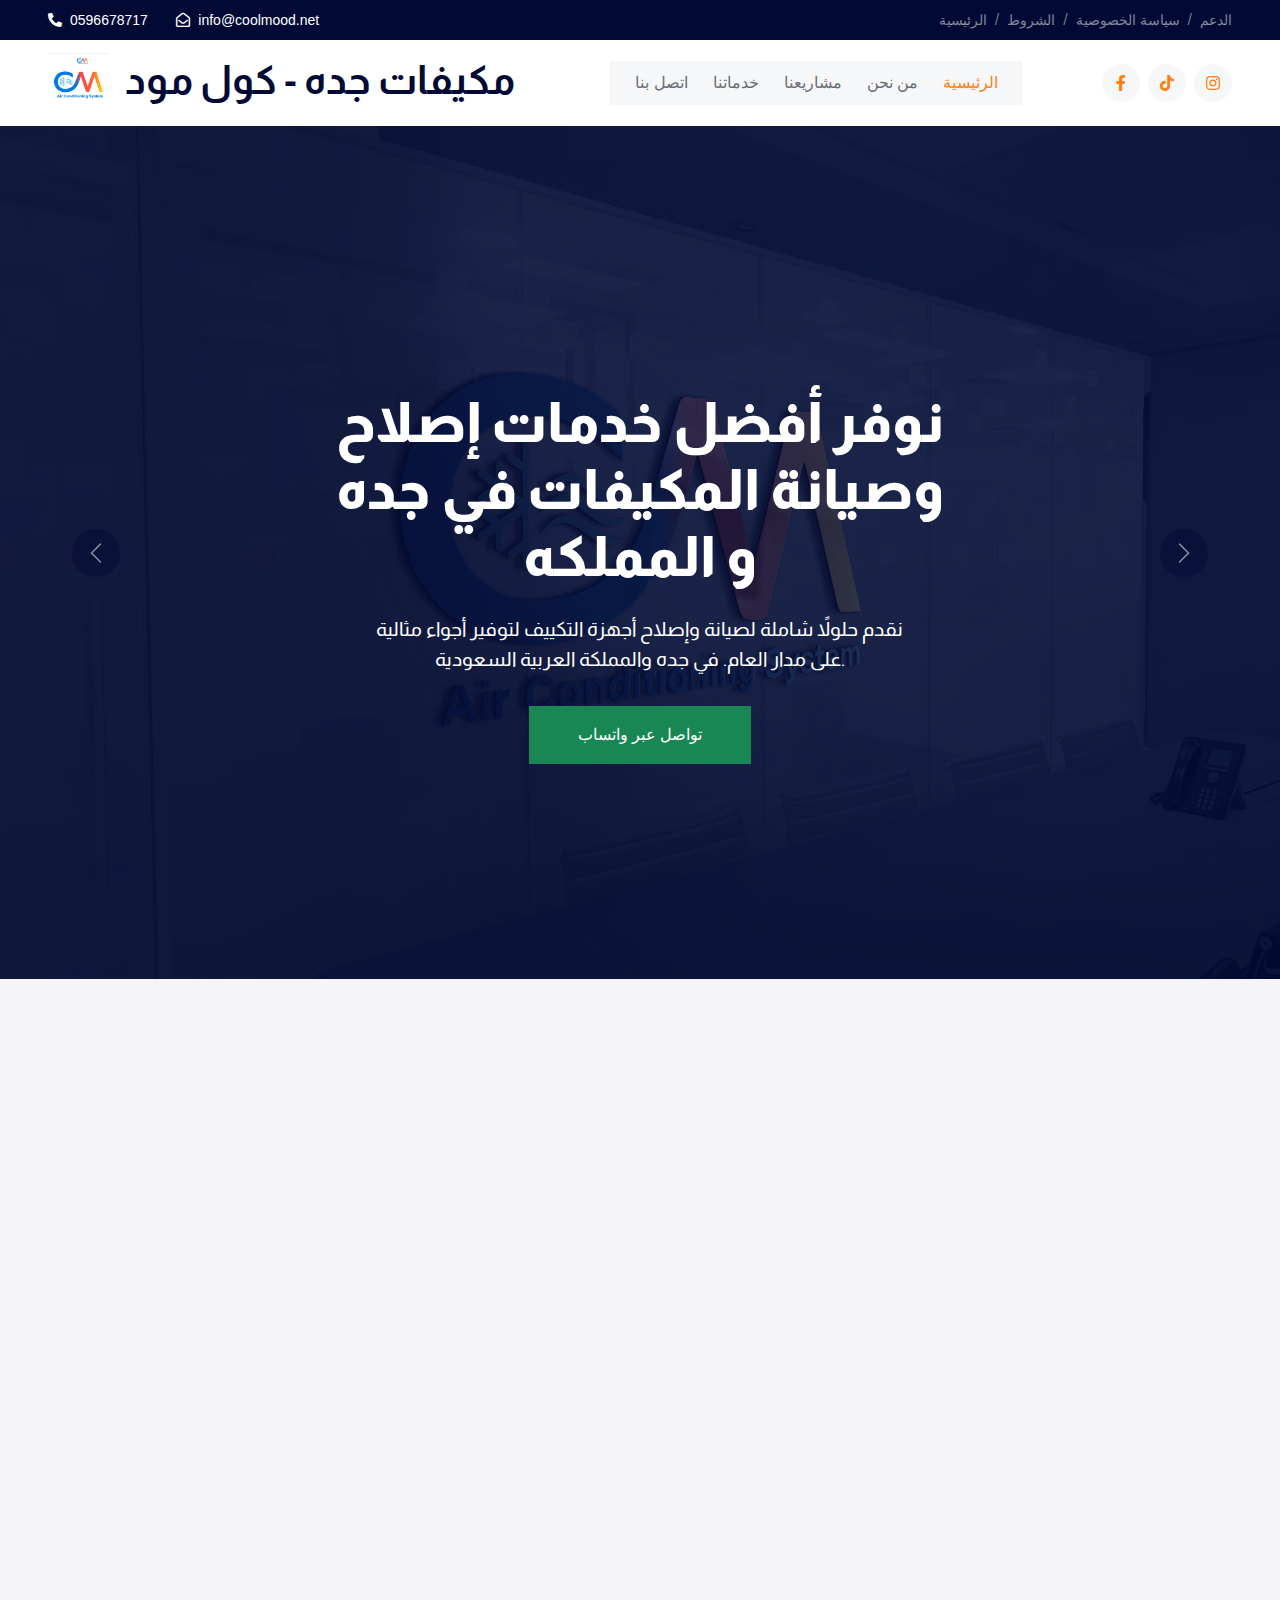
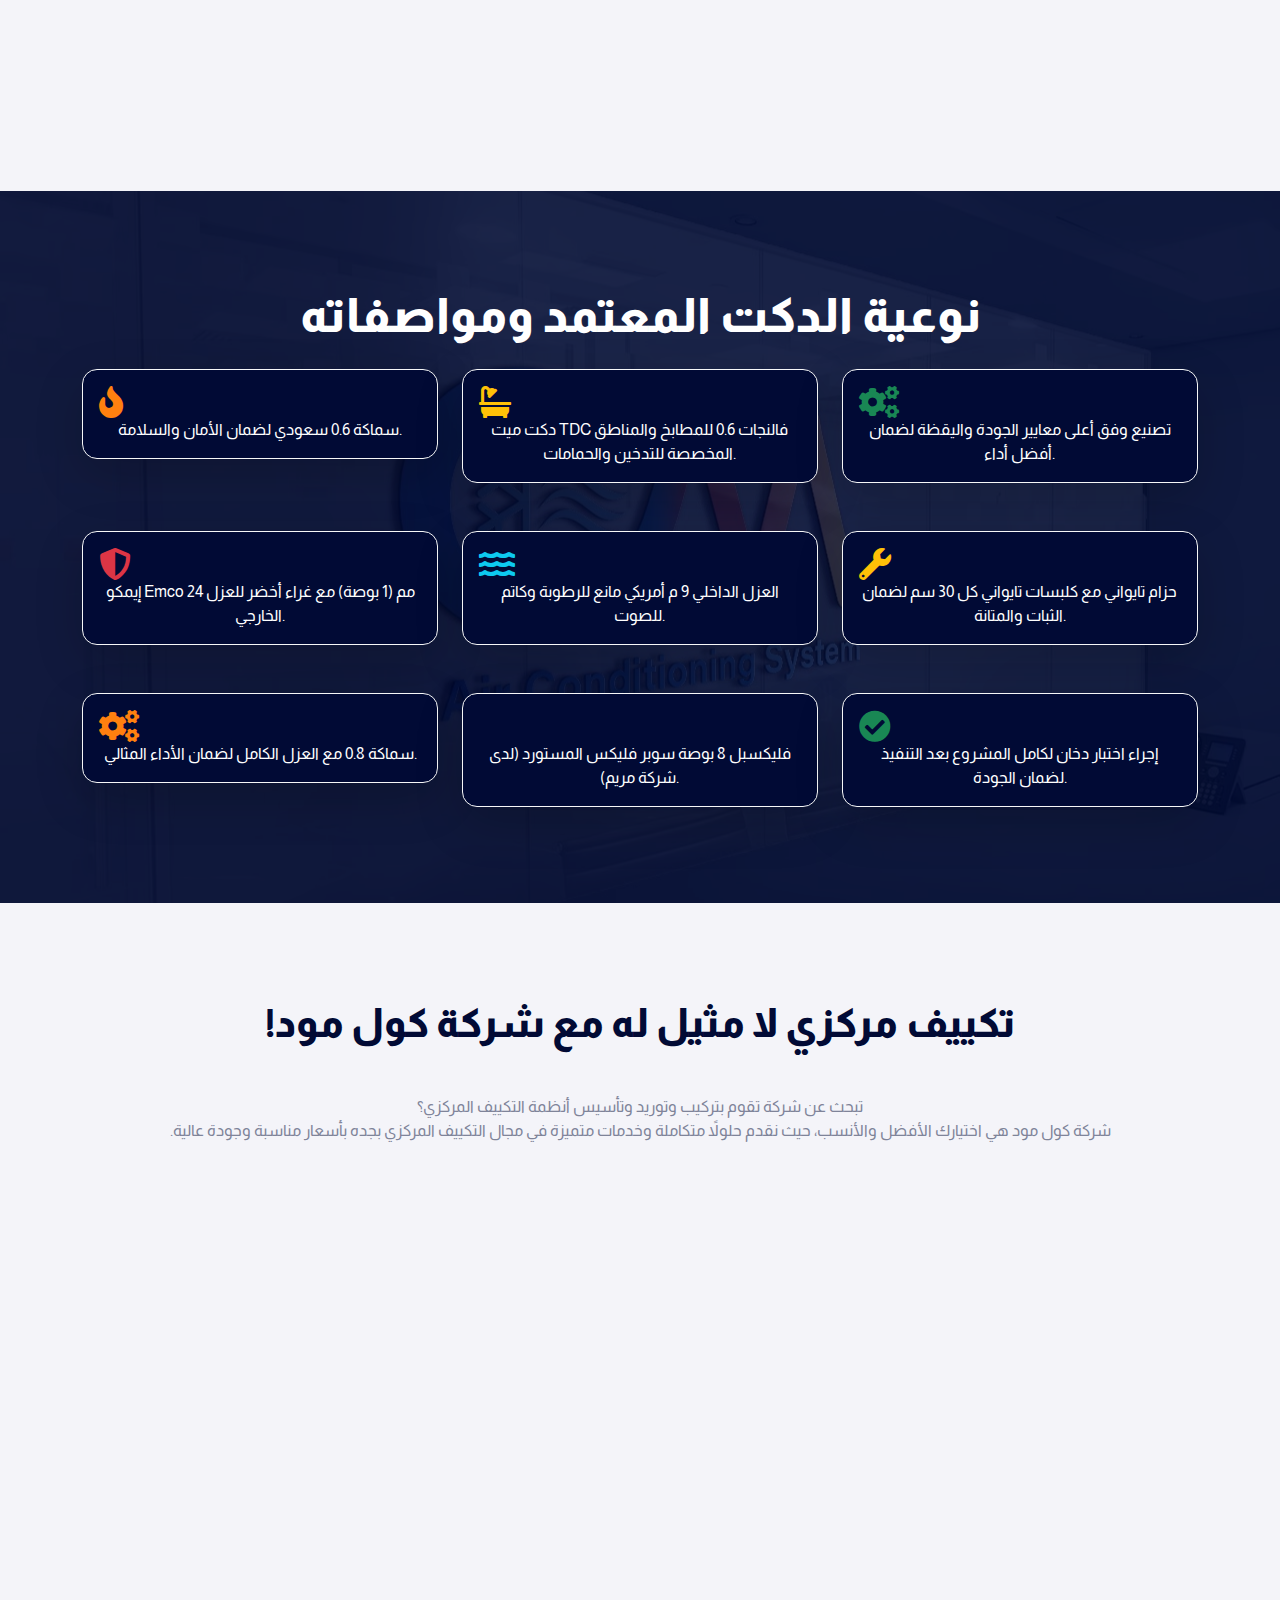
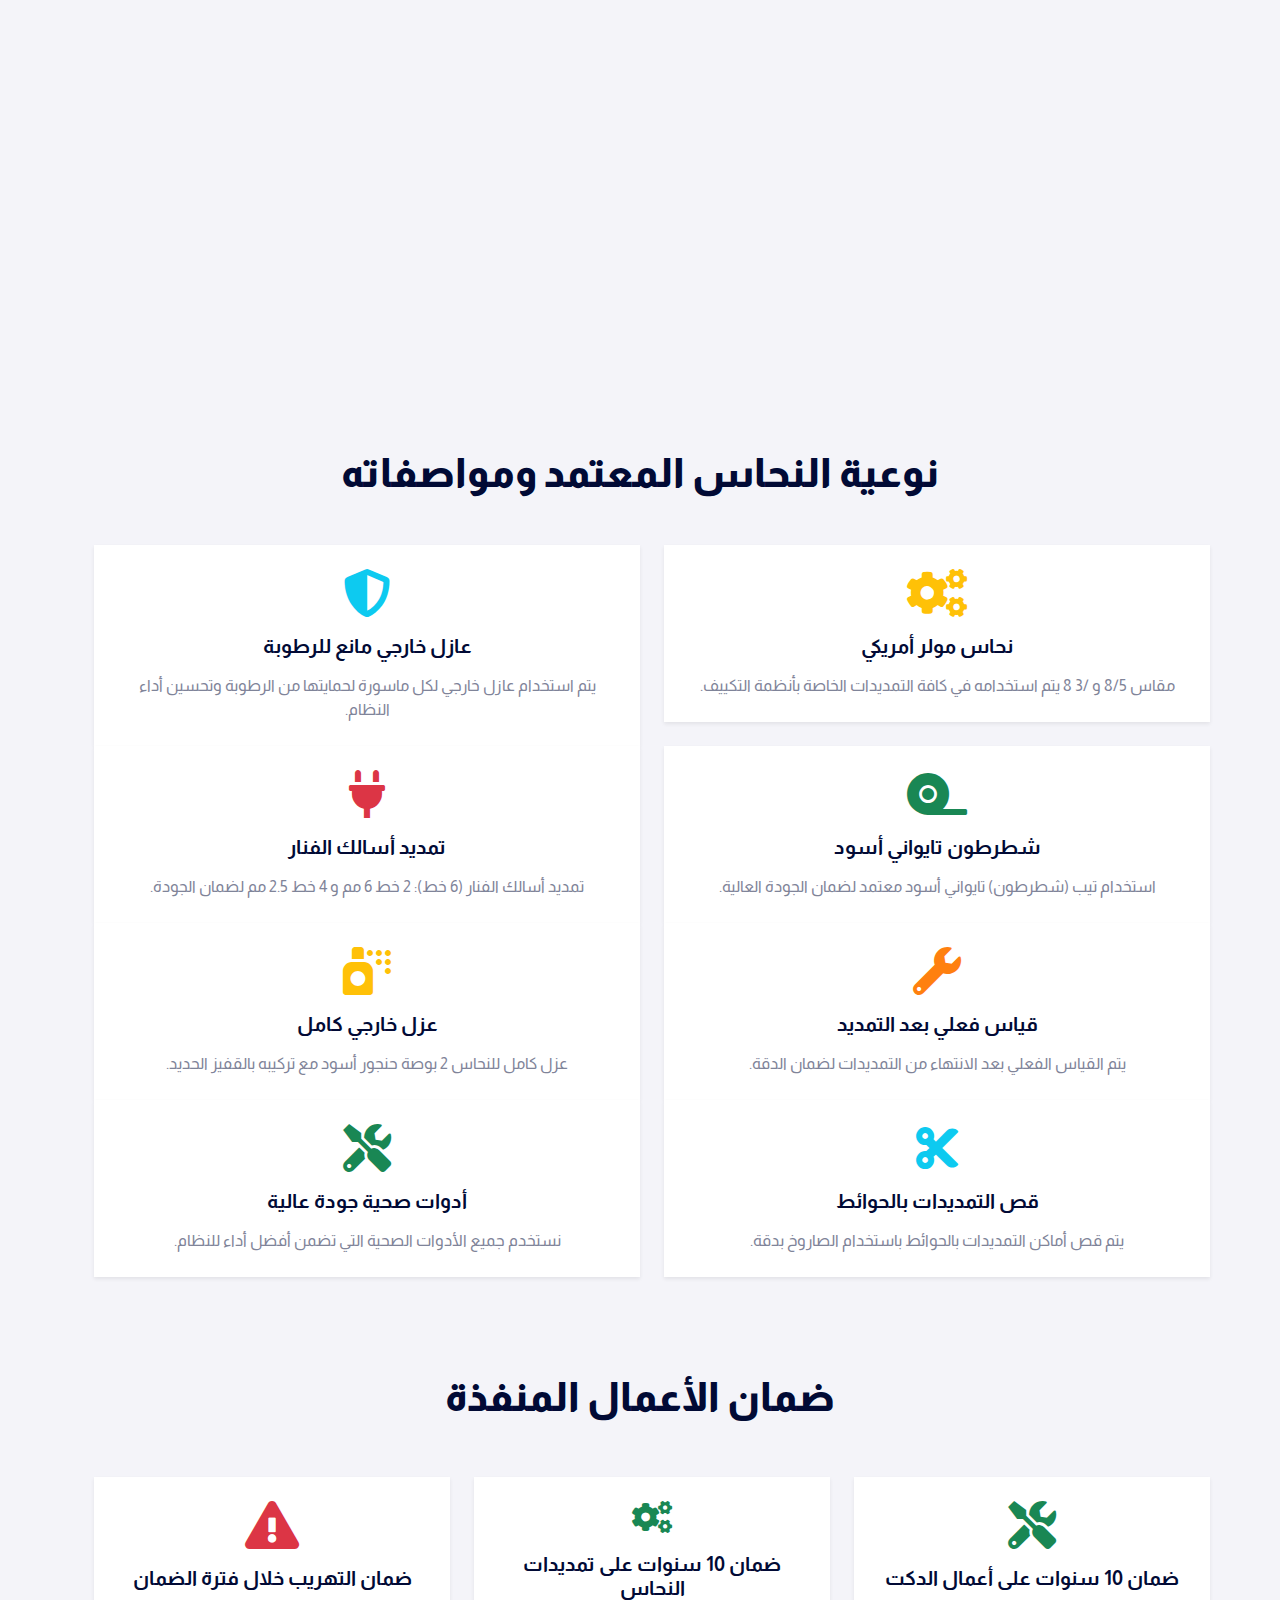
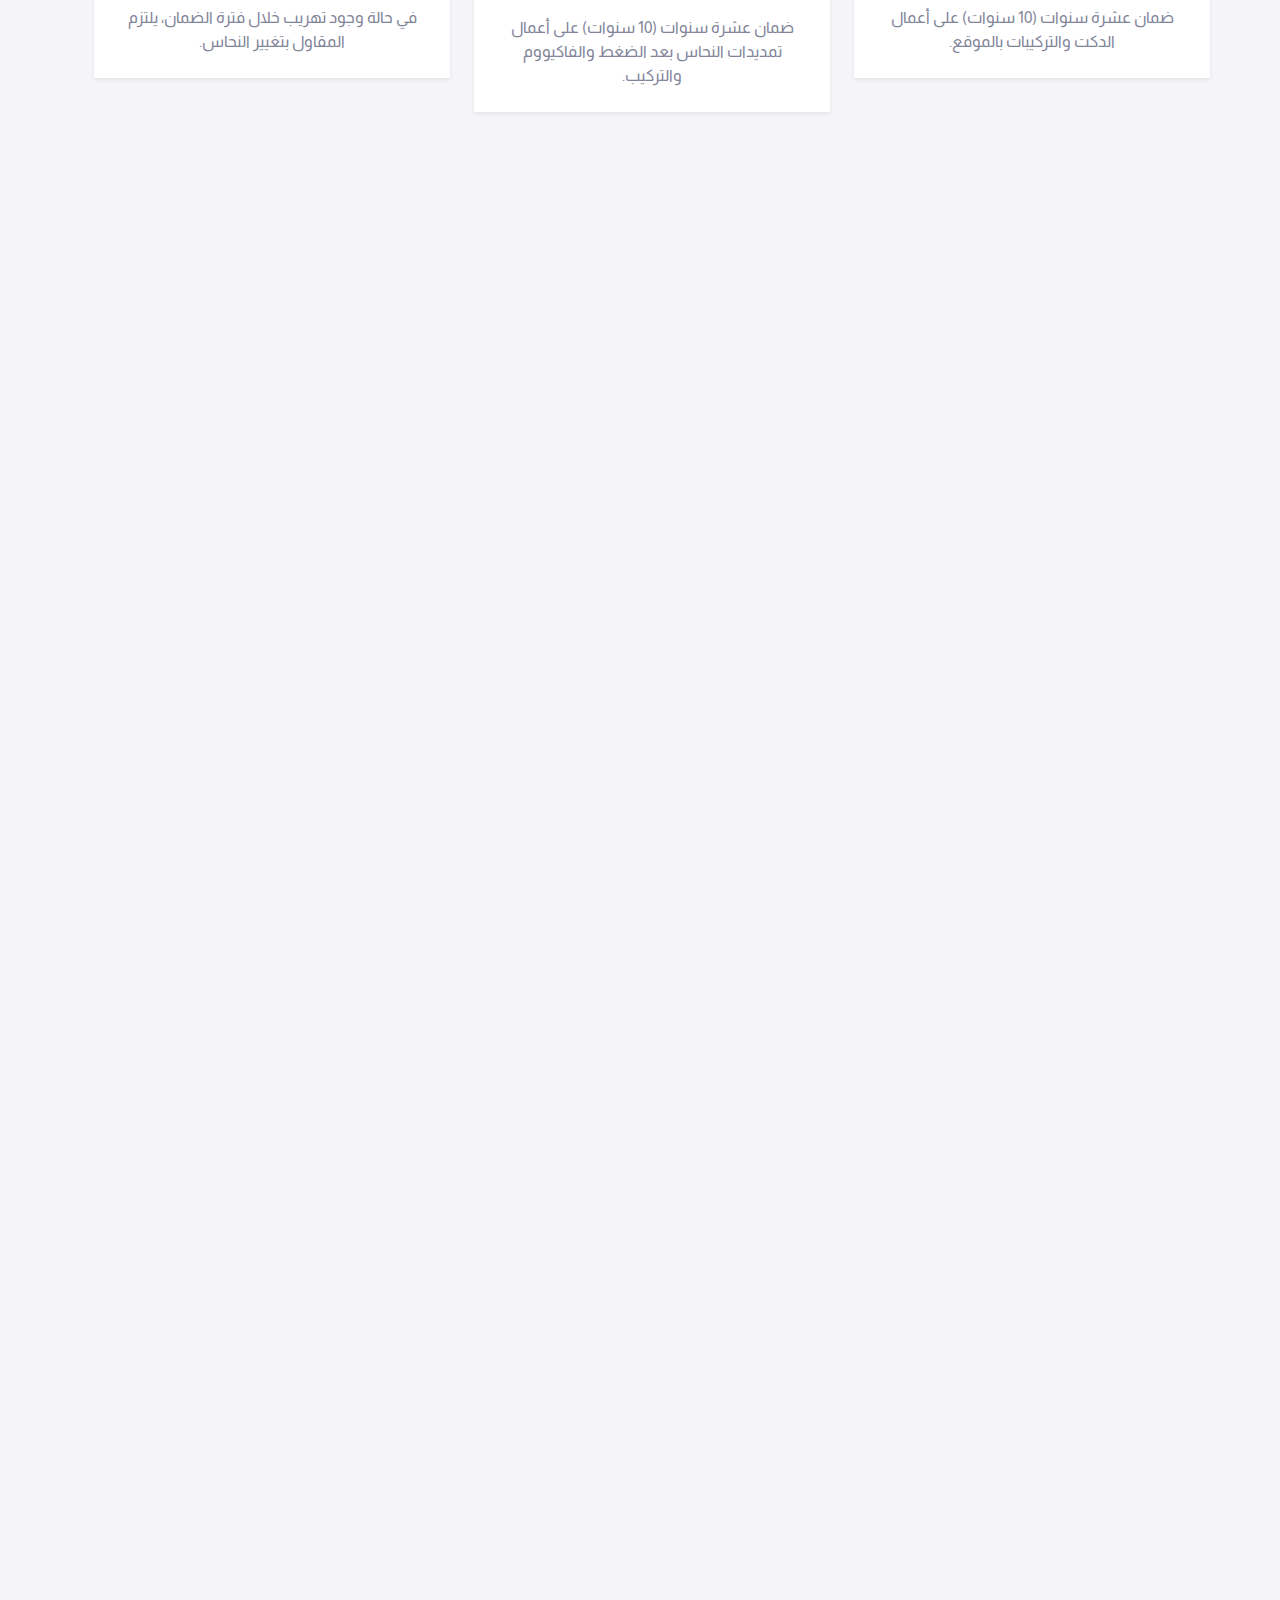
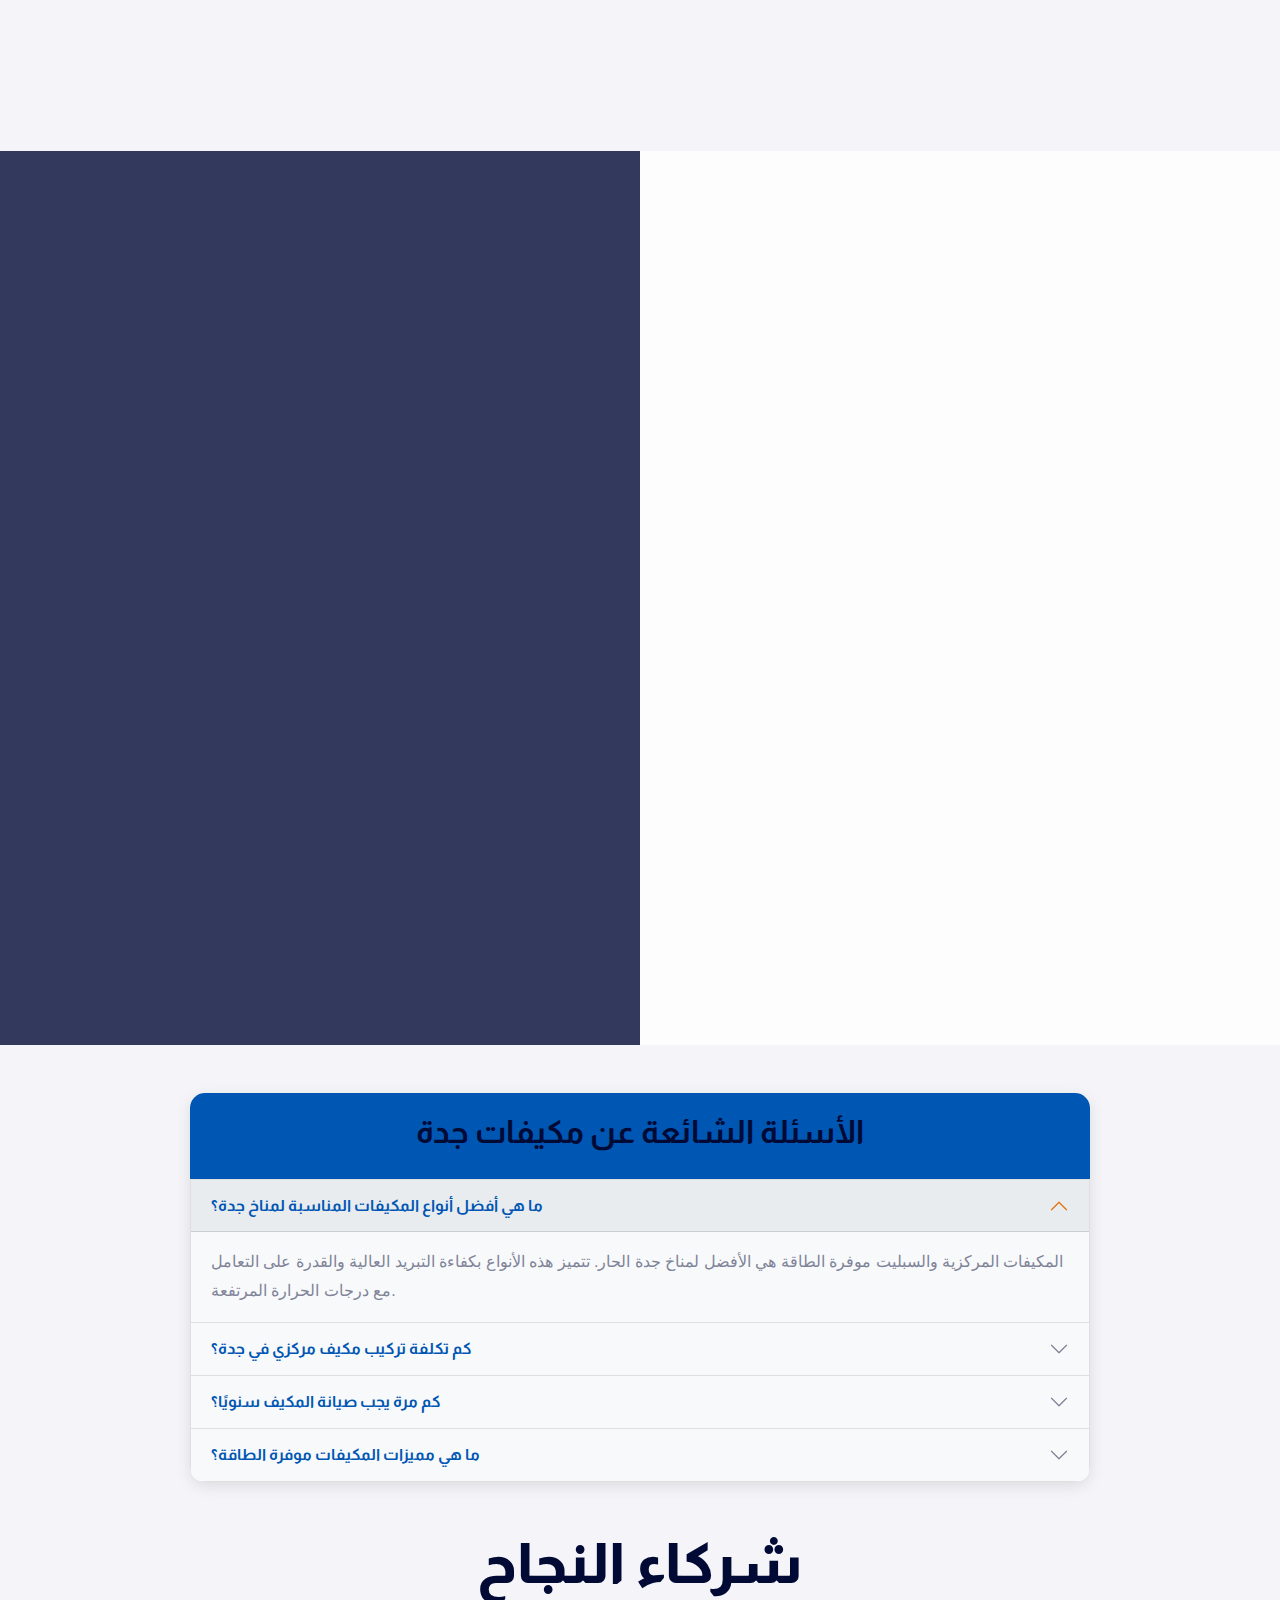
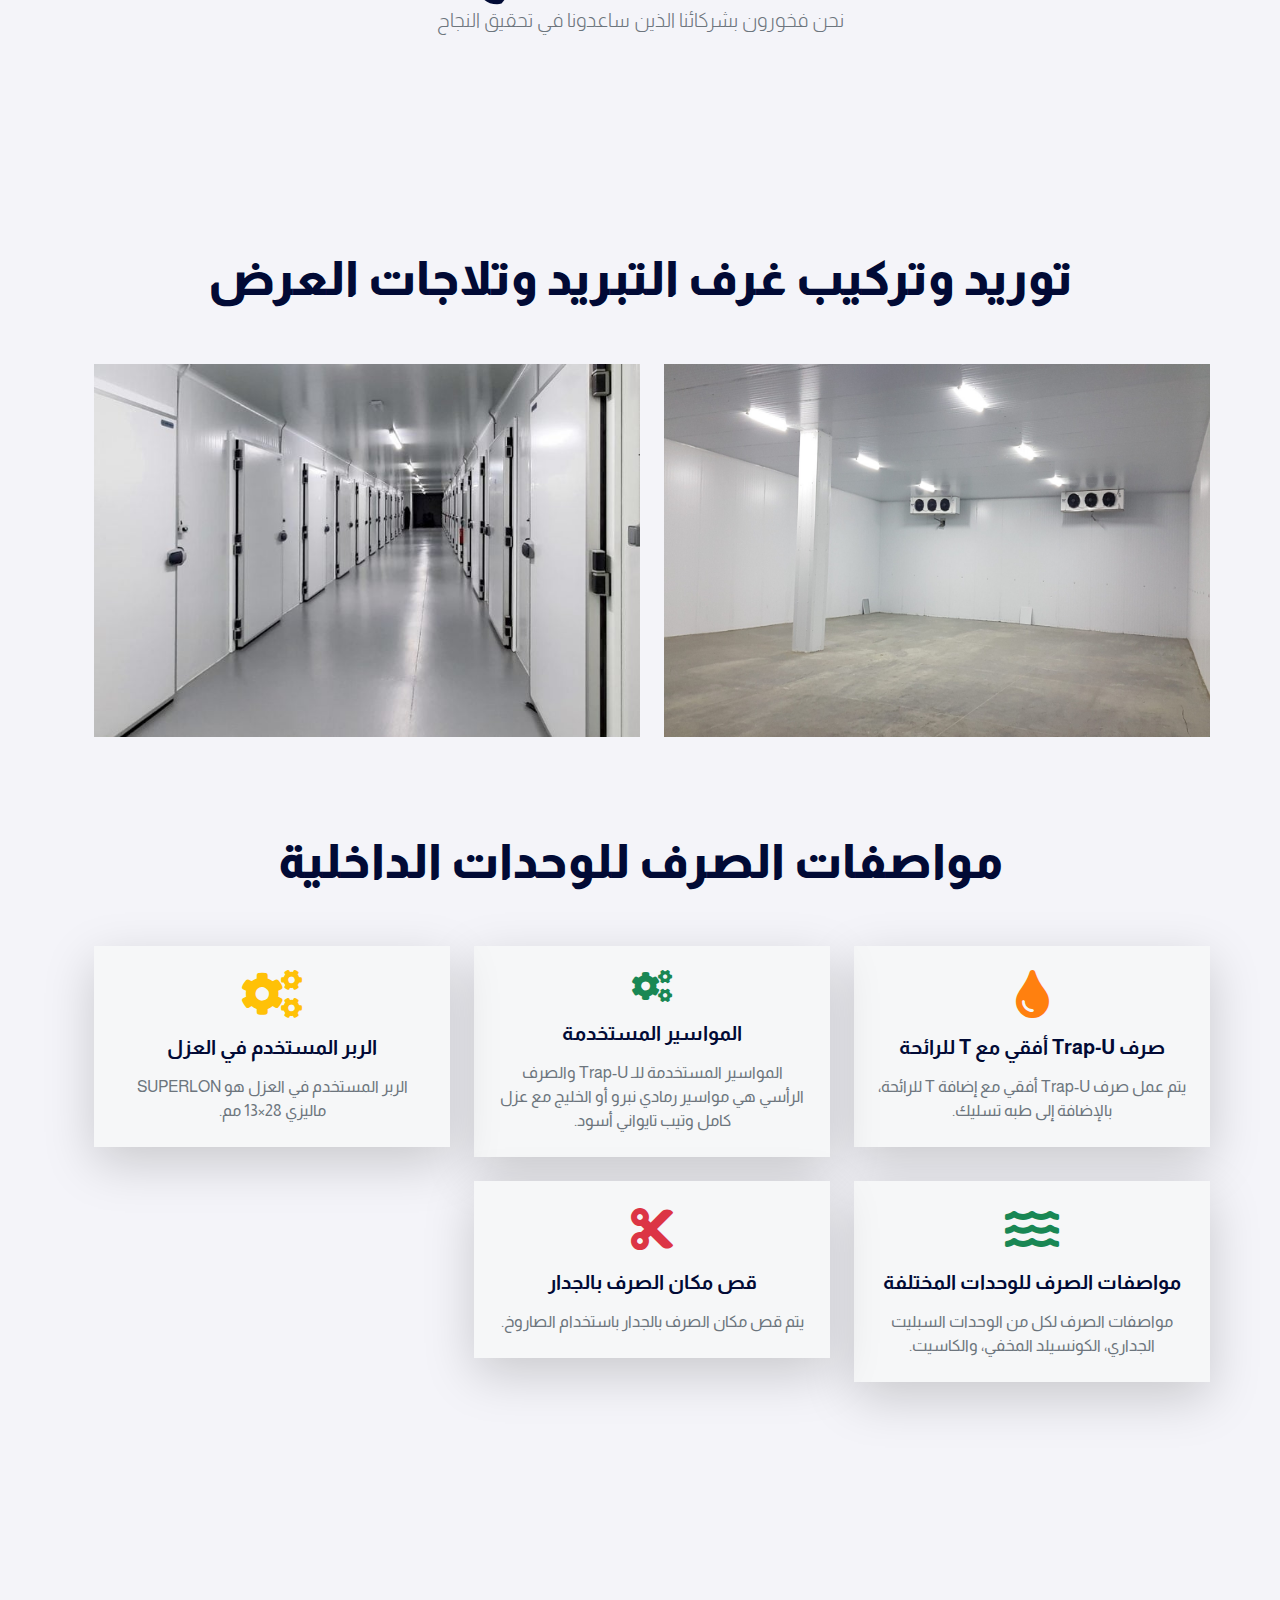
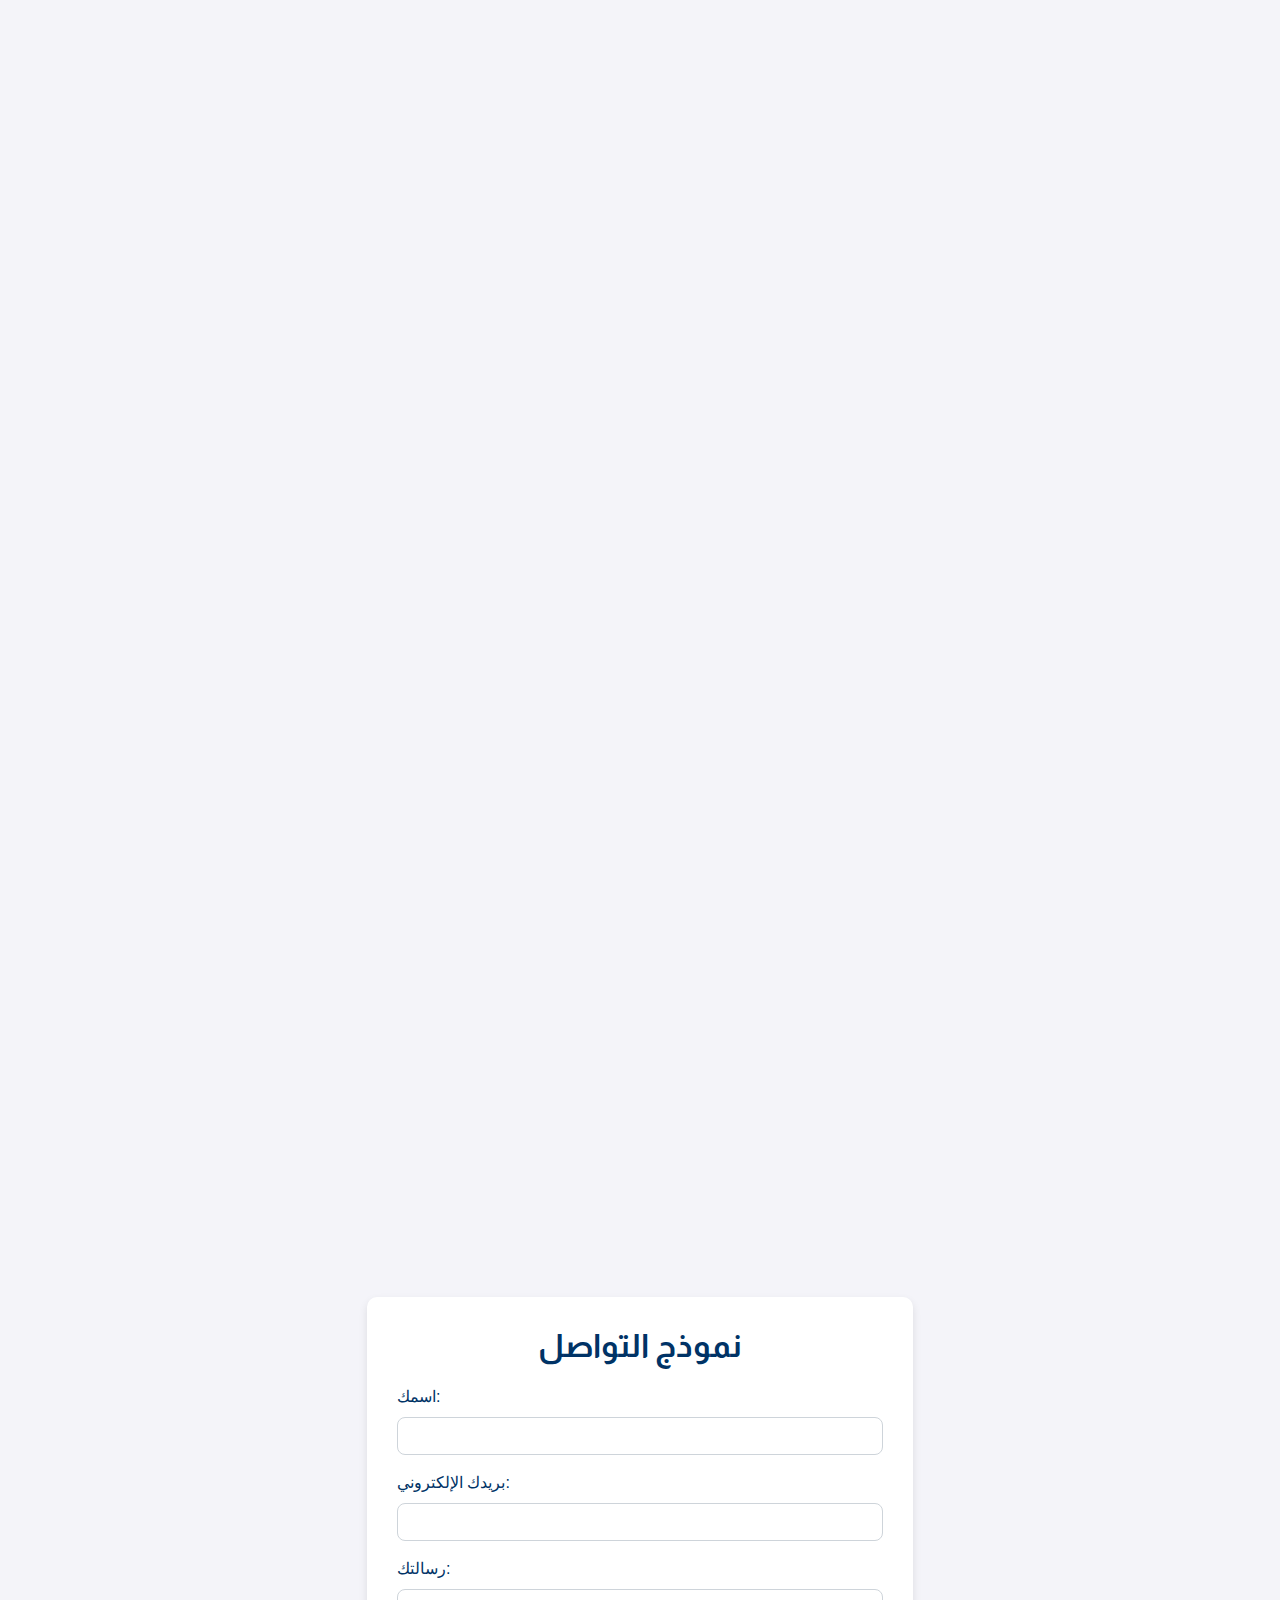
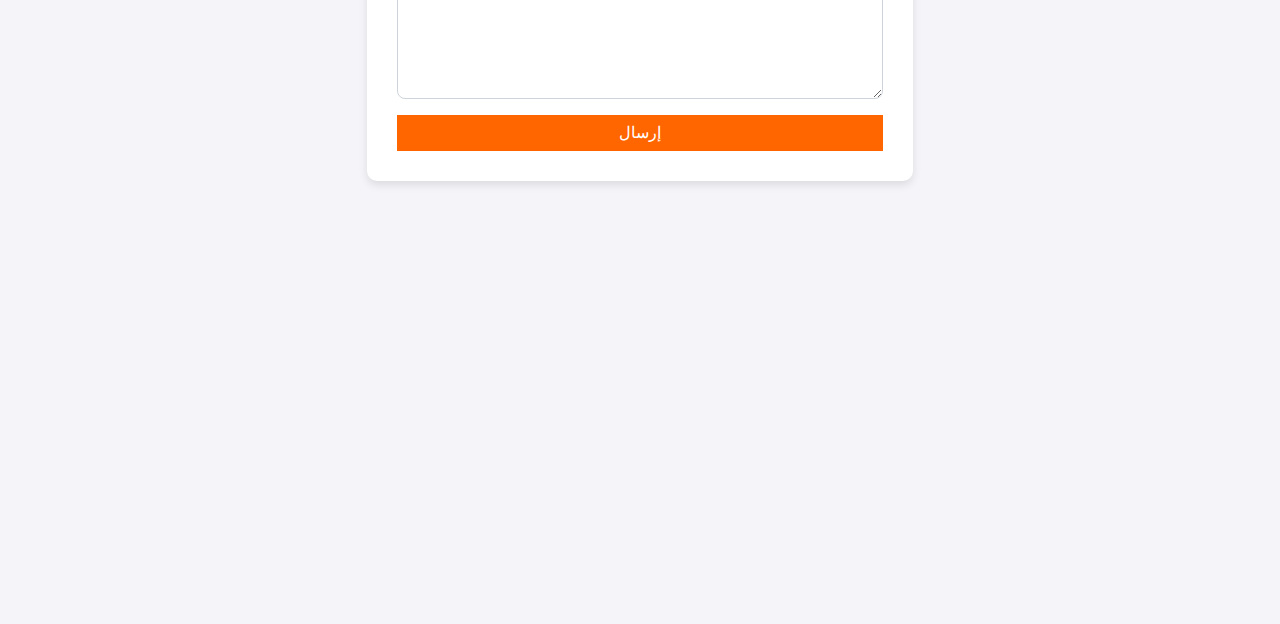
==== commit 5f0b98d4: "modify some SEO" ====
--- a/index.html
+++ b/index.html
@@ -13,7 +13,22 @@
         content="مكيفات جده , تكيفات جده, مكيفات, تكييف, صيانة مكيفات, خدمات تبريد, جده, تركيب مكيفات, حلول تبريد مركزية"
         , افضل المكيفات , افضل مكيفات الهواء , ارخص الاسعار في جده , افضل مكيفات الهواء في جده , حلول قويه للمكيفات ,
         جده , جدة , حلول جده , تكييفات منازل جده , حي الحمراء , حي النسيم بجده , حي البوادي مكيفات جده , مكيفات حي الصفا
-        بجده , تكييفات حي العزيزيه بجده ,>
+        بجده , تكييفات حي العزيزيه بجده , 
+        أسعار مكيفات في جدة
+محلات بيع مكيفات في جدة
+عروض مكيفات جدة
+تصليح مكيفات جدة
+صيانة مكيفات سبليت جدة
+أنواع التكييفات المناسبة لجدة
+تركيب تكييفات في جدة
+التكييفات الأفضل للطاقة في جدة
+مشاكل التكييفات الشائعة بجدة
+شراء تكييف مستعمل جدة
+تكلفة تركيب مكيف مركزي في جدة
+أفضل شركات تركيب مكيف مركزي بجدة
+صيانة المكيف المركزي بجدة
+كيف يعمل المكيف المركزي؟
+مميزات وعيوب المكيف المركزي>
     <meta http-equiv="Content-Language" content="ar">
     <!-- <meta name="long tail keywords" content="مكيفات جده , تركيب وصيانة مكيفات دكت مركزي في السعودية
     أفضل شركة تكييف وصيانة في الرياض
@@ -223,7 +238,7 @@
 <noscript><iframe src="https://www.googletagmanager.com/ns.html?id=GTM-PP5XBQZD"
     height="0" width="0" style="display:none;visibility:hidden"></iframe></noscript>
     <!-- End Google Tag Manager (noscript) -->
-     
+
     <!-- Spinner Start -->
     <div id="spinner"
         class="show bg-white position-fixed translate-middle w-100 vh-100 top-50 start-50 d-flex align-items-center justify-content-center">
@@ -259,7 +274,7 @@
     <!-- شريط التنقل -->
     <nav class="navbar navbar-expand-lg bg-white navbar-light sticky-top px-4 px-lg-5">
         <a href="index.html" class="navbar-brand d-flex align-items-center">
-            <h1 class="m-0"><img class="img-fluid me-3" src="./images/logo.avif" alt="شعار الموقع">مكيفات جده مركزي -
+            <h1 class="m-0"><img class="img-fluid me-3" src="./images/logo.avif" alt="شعار الموقع">مكيفات جده  -
                 كول مود</h1>
         </a>
         <button type="button" class="navbar-toggler" data-bs-toggle="collapse" data-bs-target="#navbarCollapse"
@@ -944,6 +959,66 @@
 
     <!-- نهاية قسم الخدمات المميزة -->
     <div class="container">
+        <div class="faq-container">
+            <div class="faq-header">
+                <h2>الأسئلة الشائعة عن مكيفات جدة</h2>
+            </div>
+            <div class="accordion" id="acFAQAccordion">
+                <div class="accordion-item">
+                    <h2 class="accordion-header" id="headingOne">
+                        <button class="accordion-button" type="button" data-bs-toggle="collapse" data-bs-target="#collapseOne">
+                            ما هي أفضل أنواع المكيفات المناسبة لمناخ جدة؟
+                        </button>
+                    </h2>
+                    <div id="collapseOne" class="accordion-collapse collapse show" data-bs-parent="#acFAQAccordion">
+                        <div class="accordion-body">
+                            المكيفات المركزية والسبليت موفرة الطاقة هي الأفضل لمناخ جدة الحار. تتميز هذه الأنواع بكفاءة التبريد العالية والقدرة على التعامل مع درجات الحرارة المرتفعة.
+                        </div>
+                    </div>
+                </div>
+
+                <div class="accordion-item">
+                    <h2 class="accordion-header" id="headingTwo">
+                        <button class="accordion-button collapsed" type="button" data-bs-toggle="collapse" data-bs-target="#collapseTwo">
+                            كم تكلفة تركيب مكيف مركزي في جدة؟
+                        </button>
+                    </h2>
+                    <div id="collapseTwo" class="accordion-collapse collapse" data-bs-parent="#acFAQAccordion">
+                        <div class="accordion-body">
+                            تتراوح تكلفة تركيب المكيف المركزي في جدة حسب مساحة المبنى وتعقيد التركيب والماركة المستخدمة.
+                        </div>
+                    </div>
+                </div>
+
+                <div class="accordion-item">
+                    <h2 class="accordion-header" id="headingThree">
+                        <button class="accordion-button collapsed" type="button" data-bs-toggle="collapse" data-bs-target="#collapseThree">
+                            كم مرة يجب صيانة المكيف سنويًا؟
+                        </button>
+                    </h2>
+                    <div id="collapseThree" class="accordion-collapse collapse" data-bs-parent="#acFAQAccordion">
+                        <div class="accordion-body">
+                            يُنصح بإجراء صيانة دورية للمكيف مرتين سنويًا، مرة قبل موسم الصيف ومرة بعده للحفاظ على كفاءة التشغيل وإطالة عمر الجهاز.
+                        </div>
+                    </div>
+                </div>
+
+                <div class="accordion-item">
+                    <h2 class="accordion-header" id="headingFour">
+                        <button class="accordion-button collapsed" type="button" data-bs-toggle="collapse" data-bs-target="#collapseFour">
+                            ما هي مميزات المكيفات موفرة الطاقة؟
+                        </button>
+                    </h2>
+                    <div id="collapseFour" class="accordion-collapse collapse" data-bs-parent="#acFAQAccordion">
+                        <div class="accordion-body">
+                            المكيفات موفرة الطاقة توفر تكاليف الكهرباء بنسبة تصل إلى 50٪، وتساعد على تقليل الاستهلاك الكهربائي مع الحفاظ على برودة عالية الجودة.
+                        </div>
+                    </div>
+                </div>
+            </div>
+        </div>
+    </div>
+    <div class="container">
         <!-- العنوان -->
         <div class="text-center my-5">
             <h2 class="display-4 font-weight-bold">شركاء النجاح</h2>
@@ -1392,6 +1467,7 @@
 
             gtag('config', 'G-K1PD9H072H');
         </script>
+    <script src="https://cdnjs.cloudflare.com/ajax/libs/bootstrap/5.3.0/js/bootstrap.bundle.min.js"></script>
 
         <!-- Template Javascript -->
         <script src="js/main.js"></script>
--- a/css/style.css
+++ b/css/style.css
@@ -55,3 +55,30 @@
         line-height: 1.5; /* تحسين المسافات بين السطور */
     }
 }
+.faq-container {
+  max-width: 900px;
+  margin: 30px auto;
+  background-color: white;
+  border-radius: 15px;
+  box-shadow: 0 4px 15px rgba(0,0,0,0.1);
+  overflow: hidden;
+}
+.faq-header {
+  background-color: #0056b3;
+  color: white;
+  text-align: center;
+  padding: 20px;
+}
+.accordion-button {
+  font-weight: bold;
+  background-color: #f8f9fa;
+  color: #0056b3;
+}
+.accordion-button:not(.collapsed) {
+  background-color: #e9ecef;
+  color: #0056b3;
+}
+.accordion-body {
+  background-color: #f8f9fa;
+  line-height: 1.8;
+}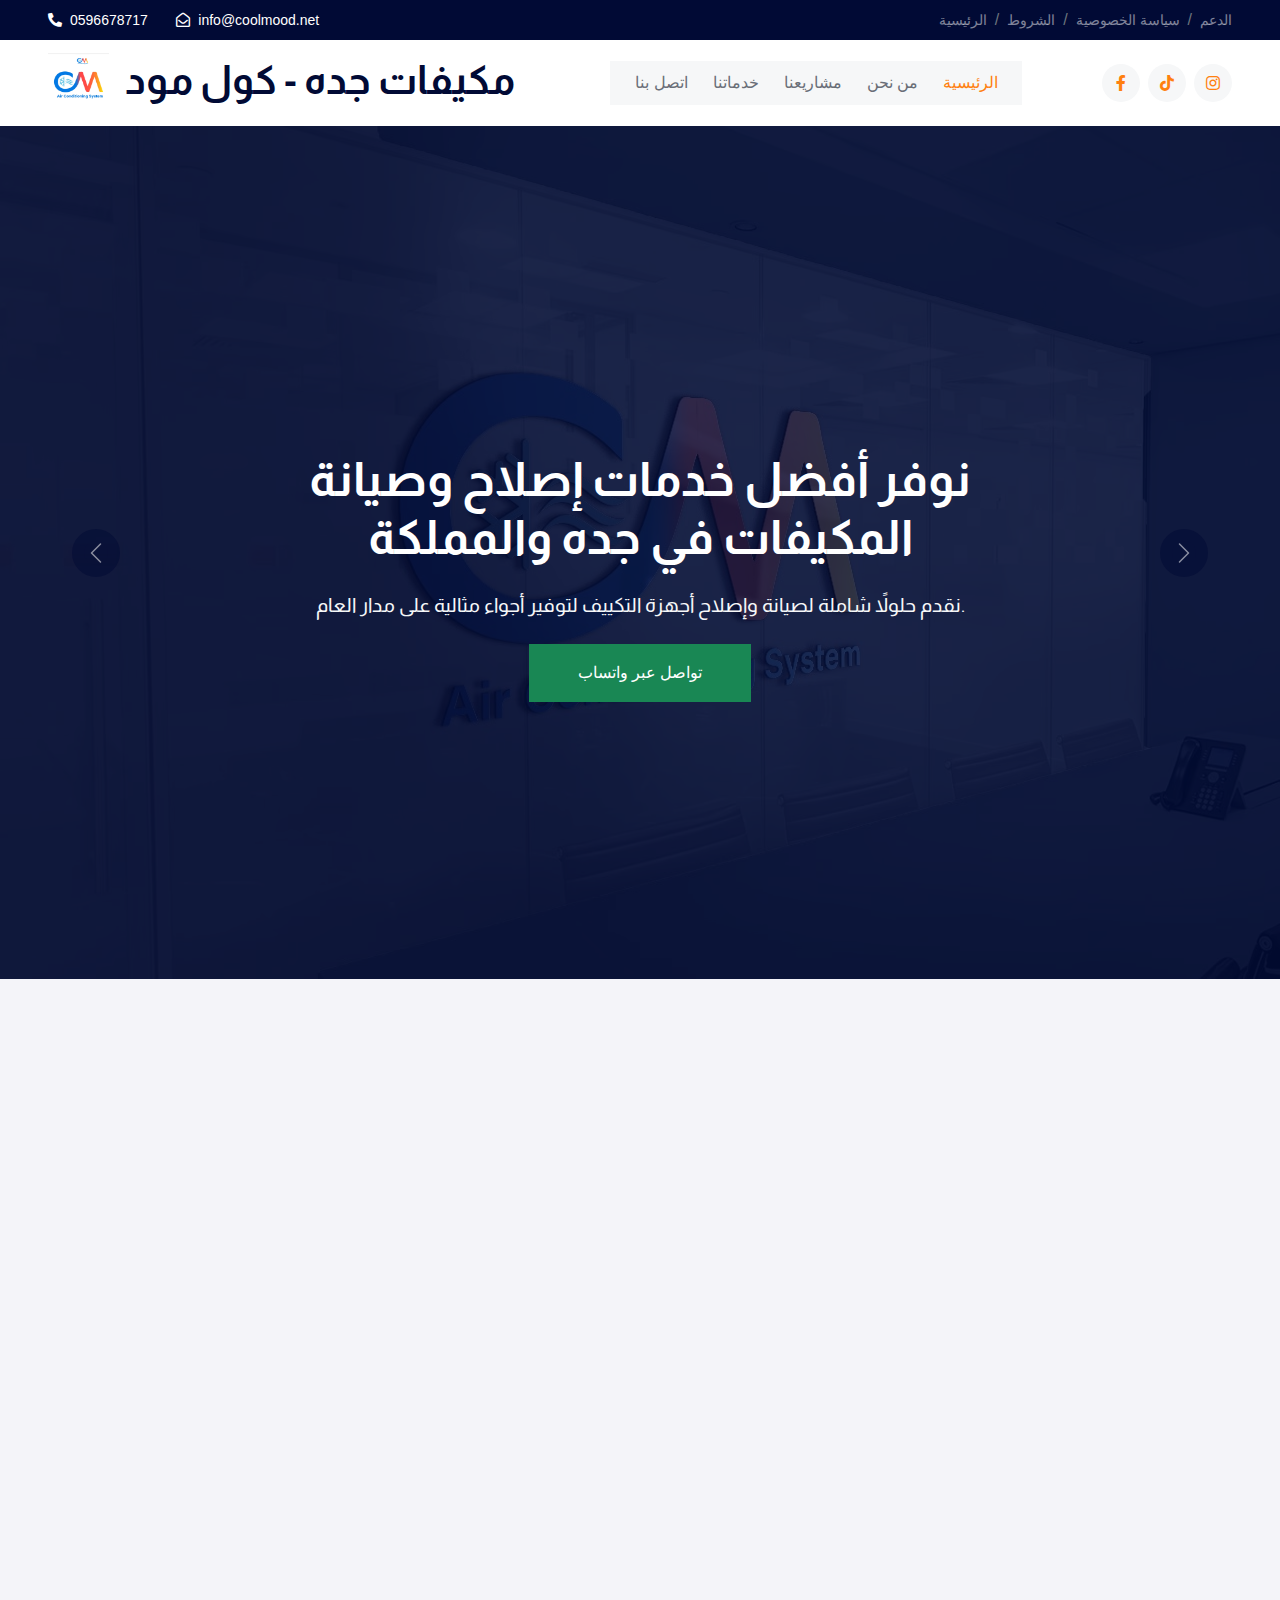
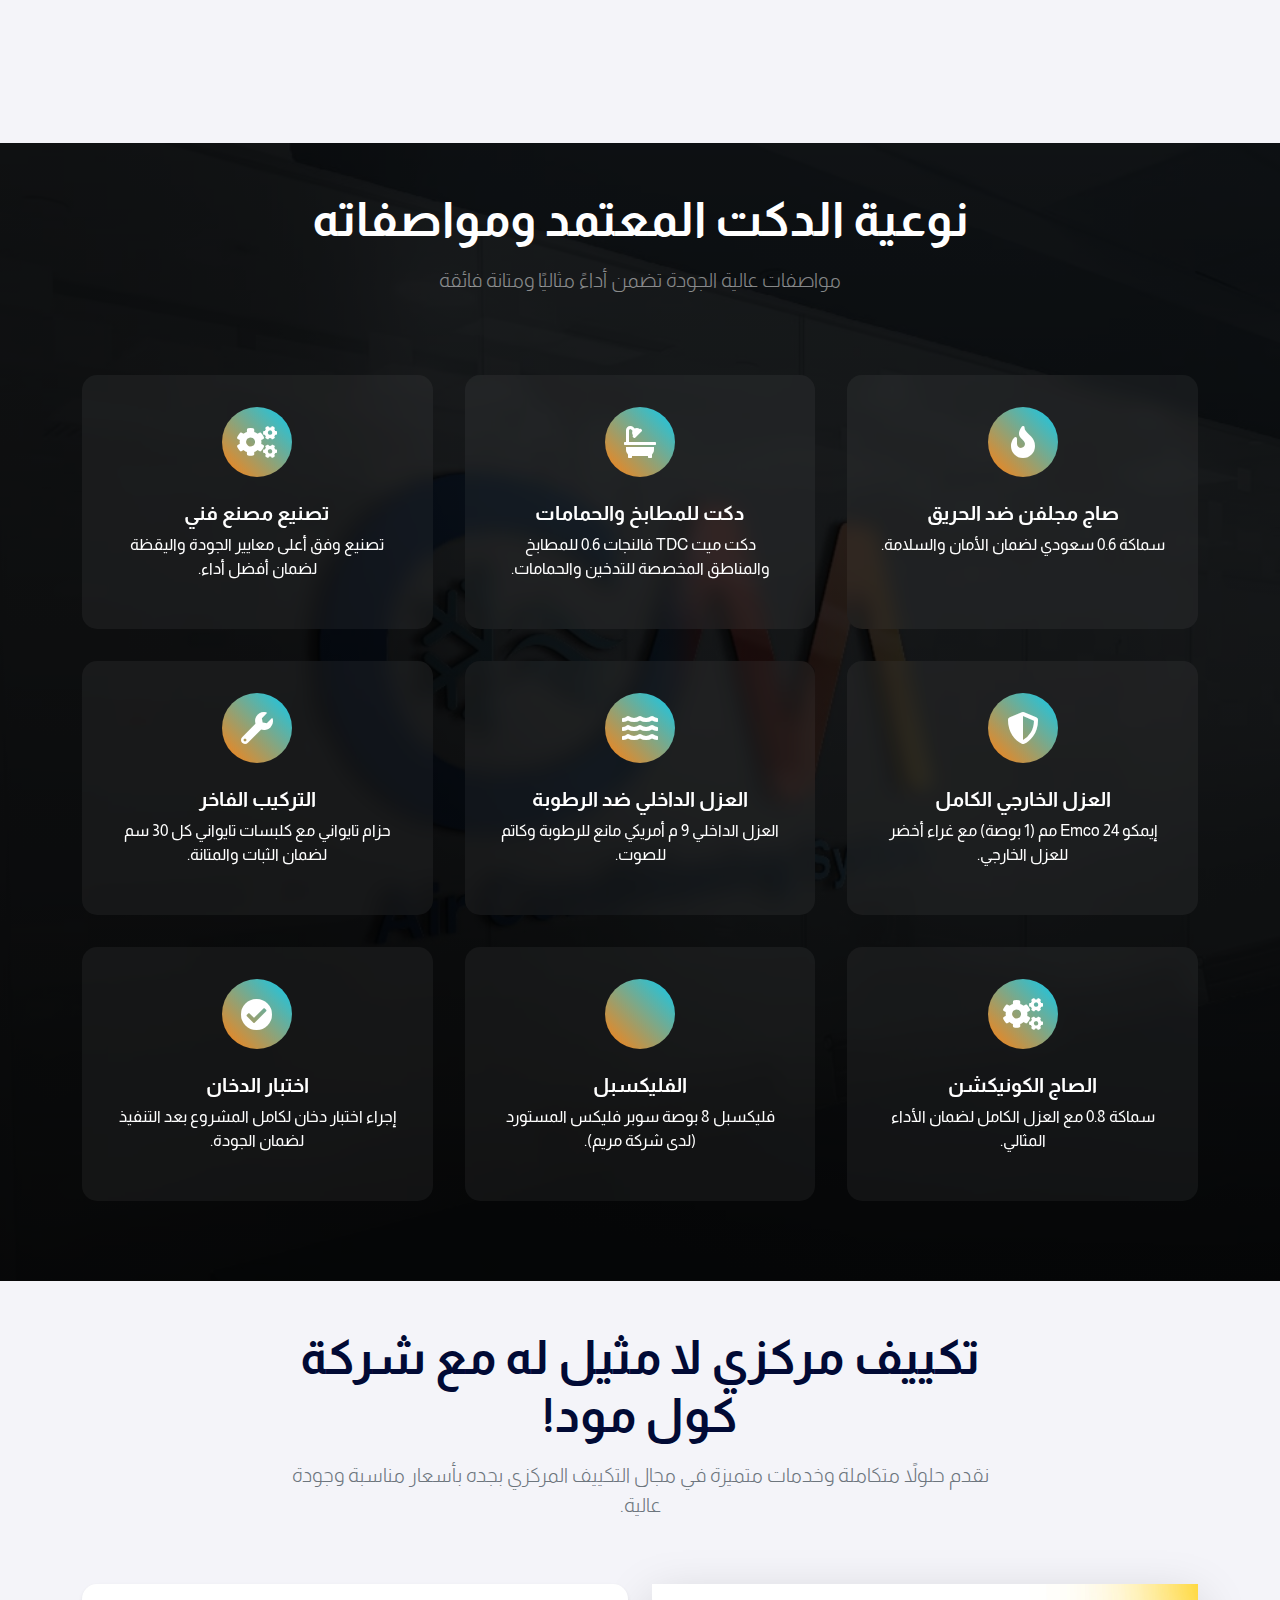
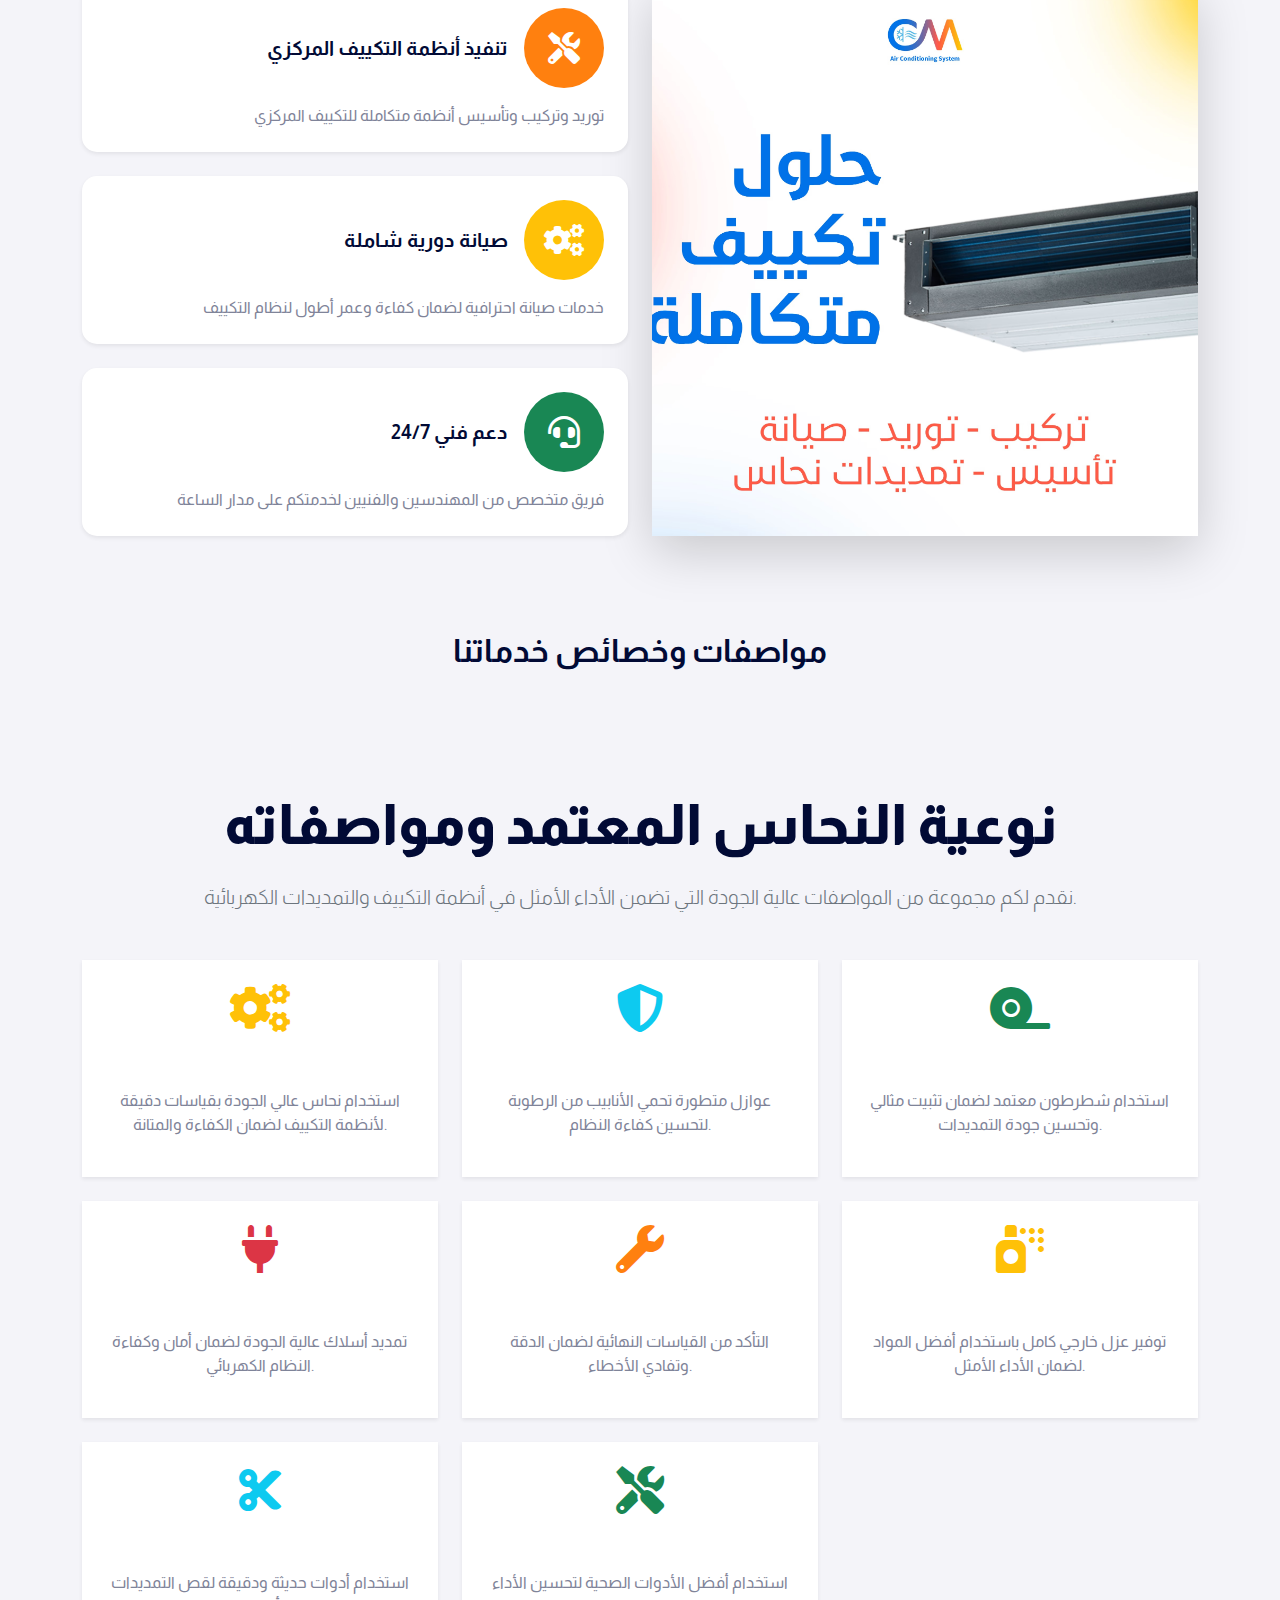
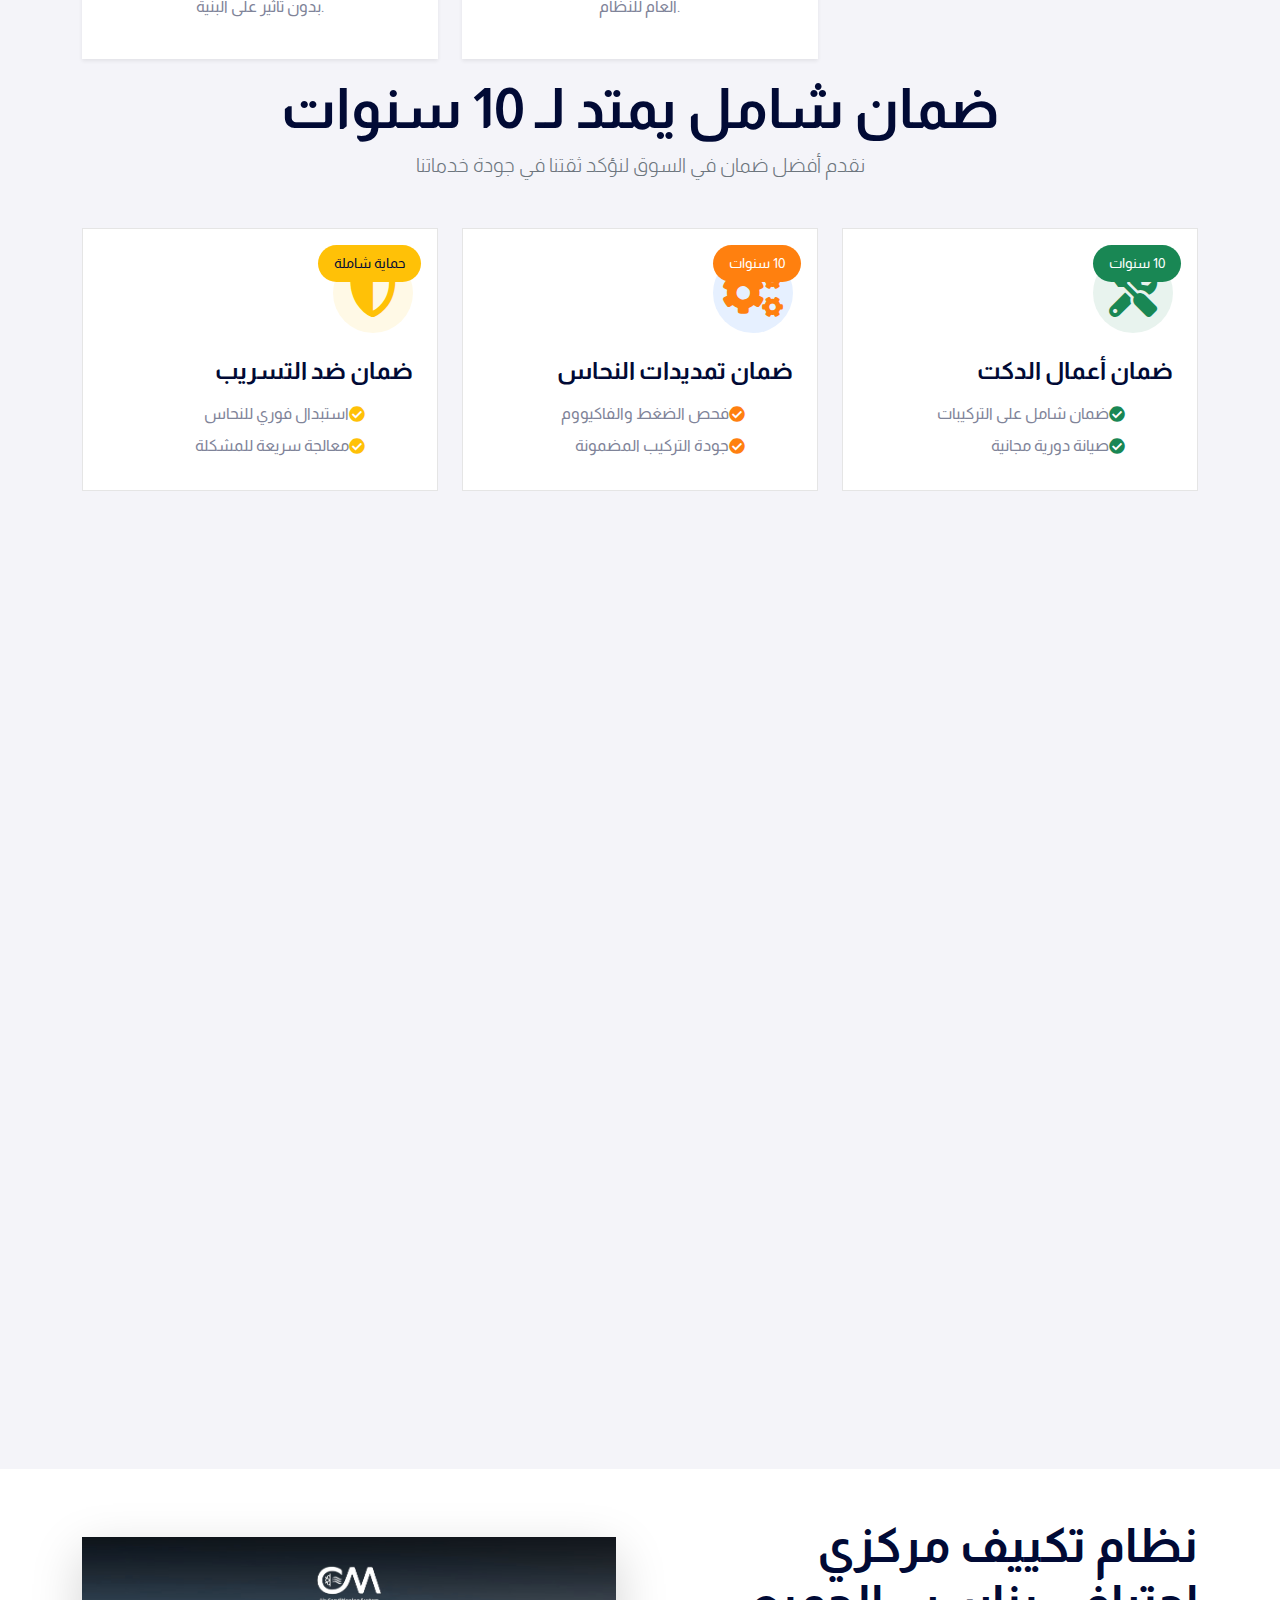
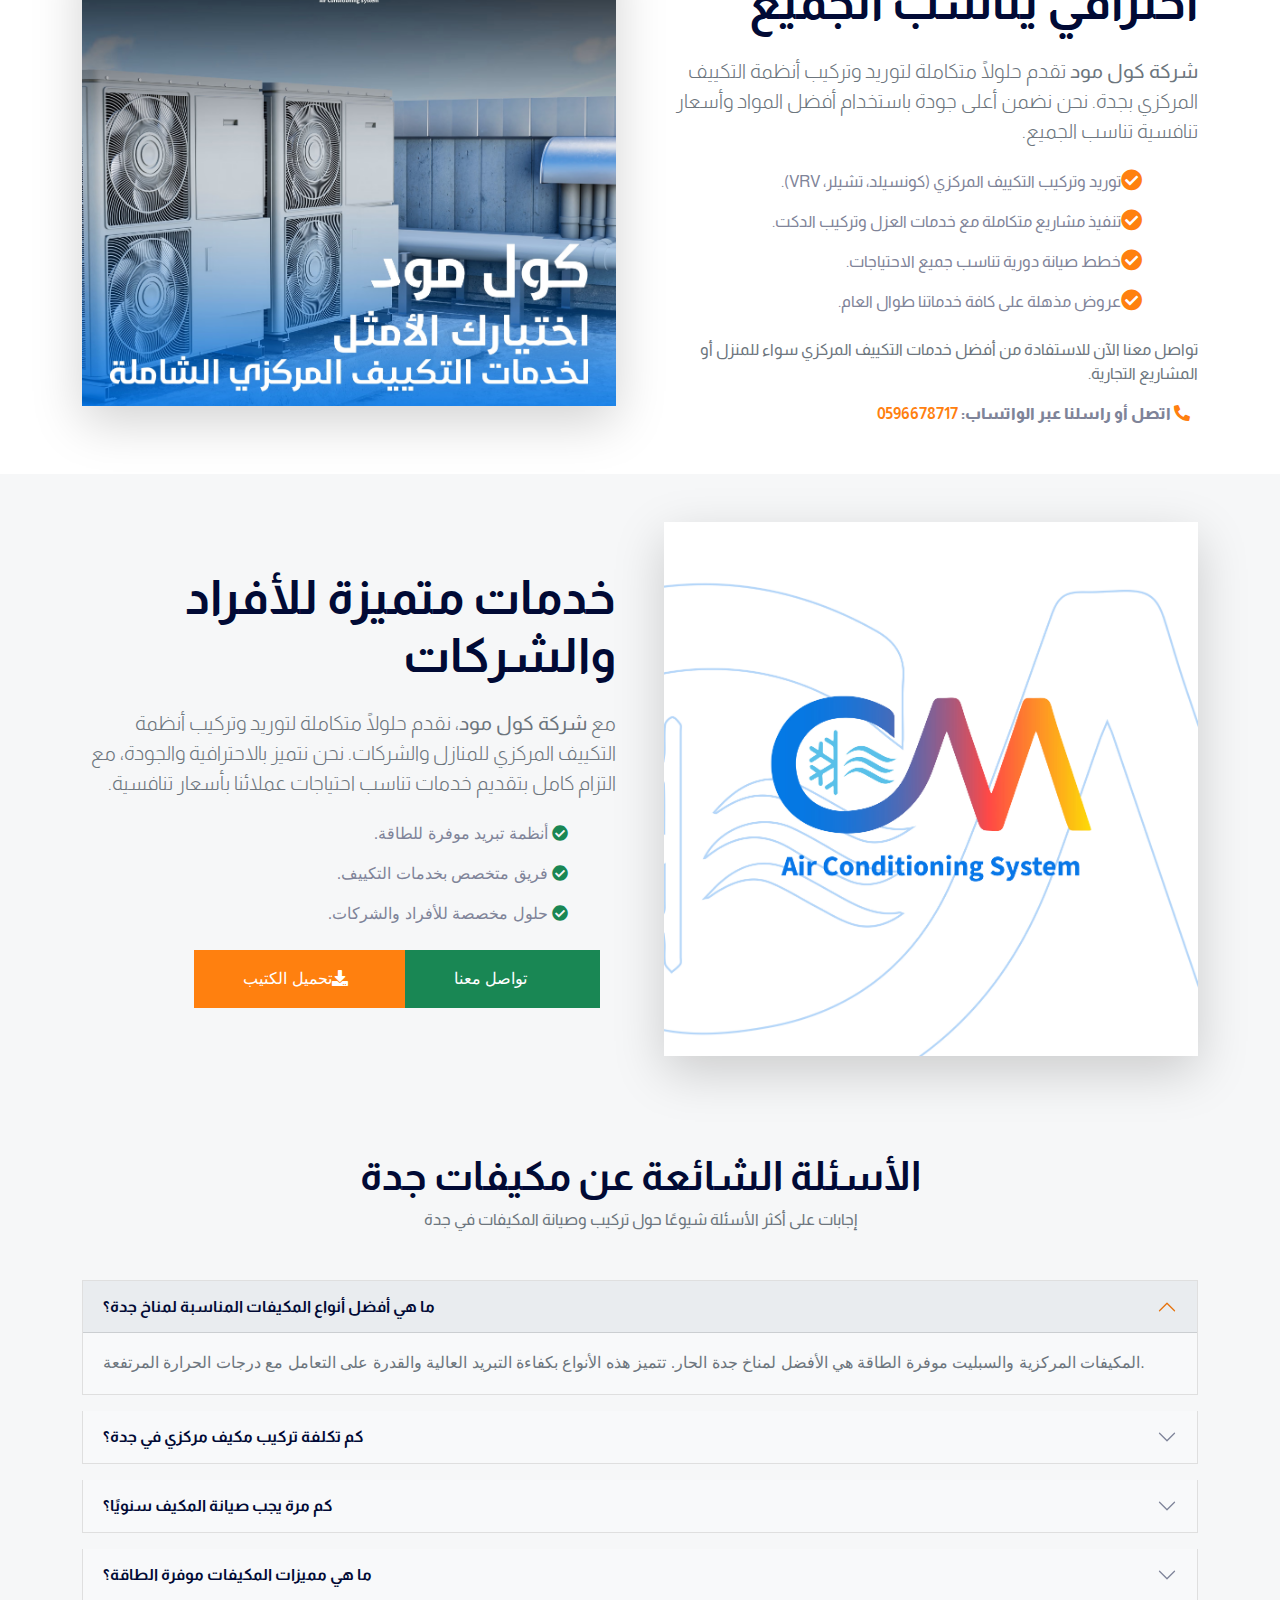
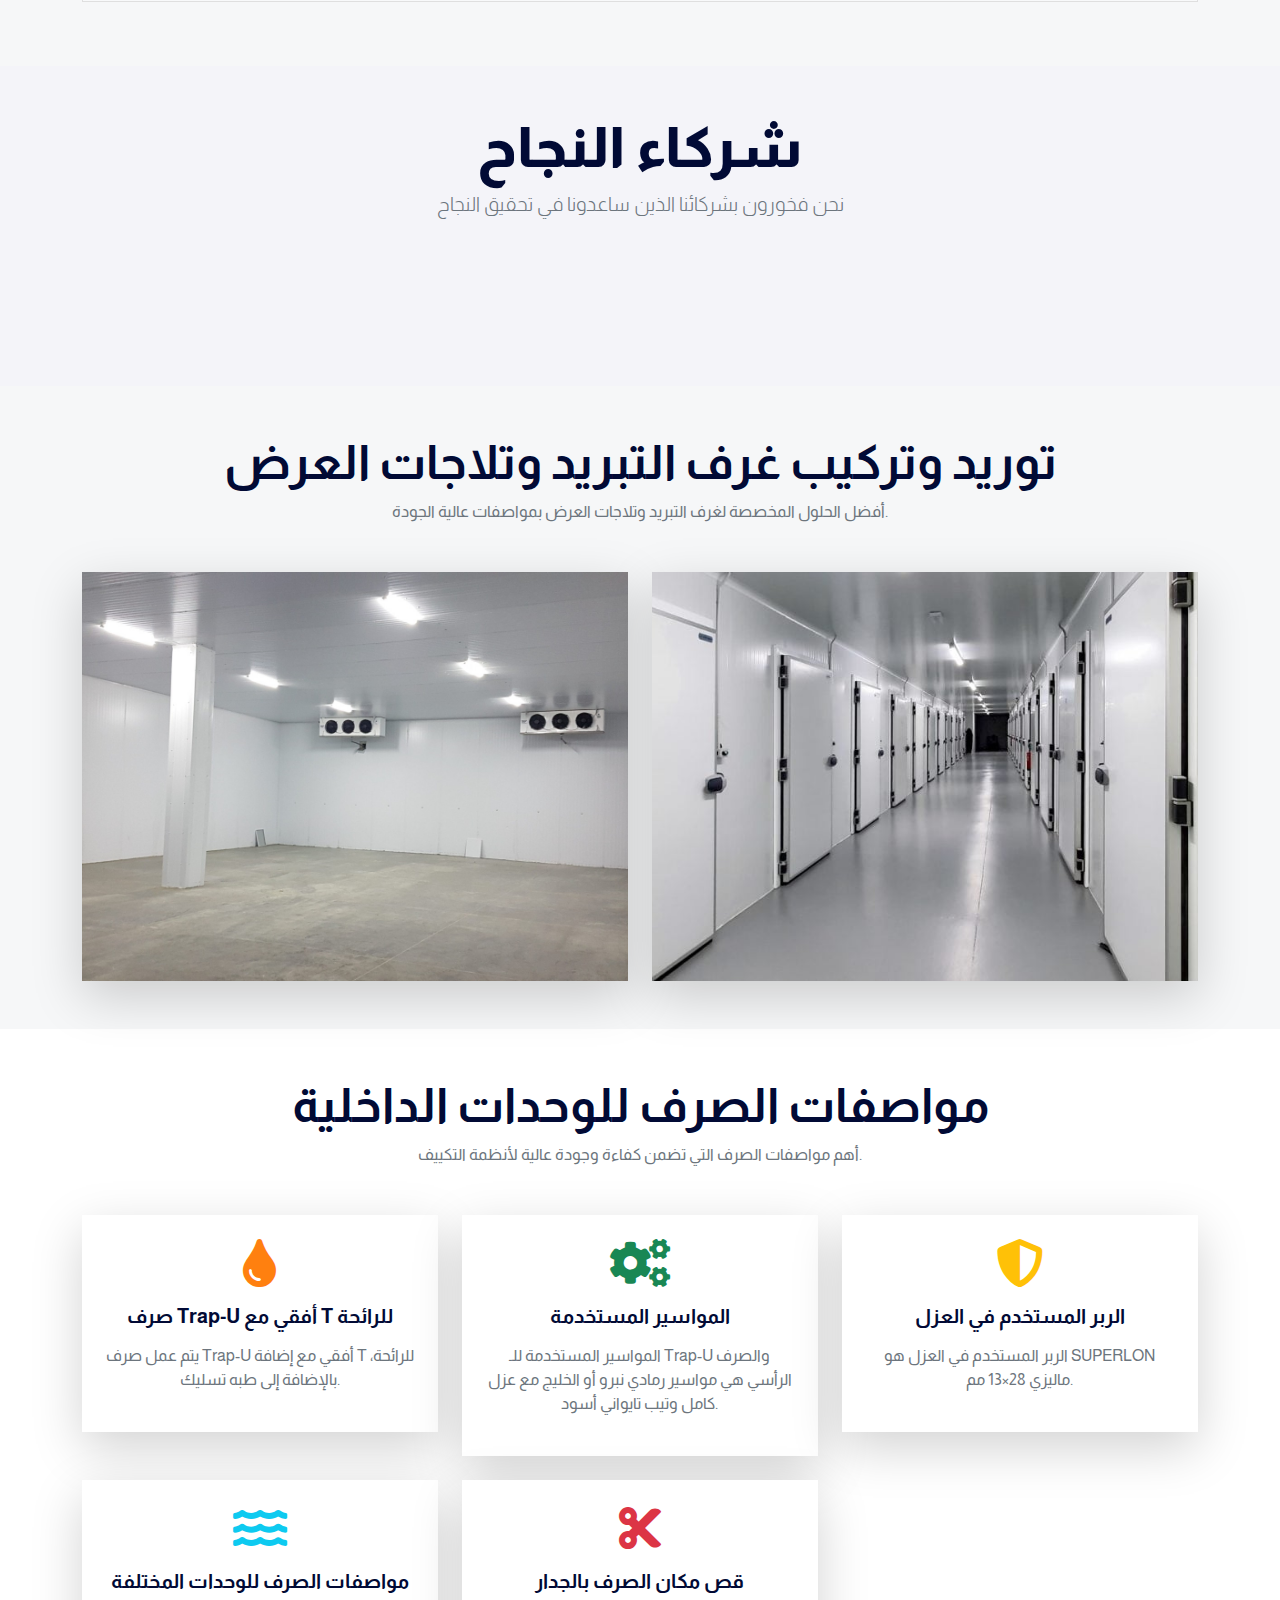
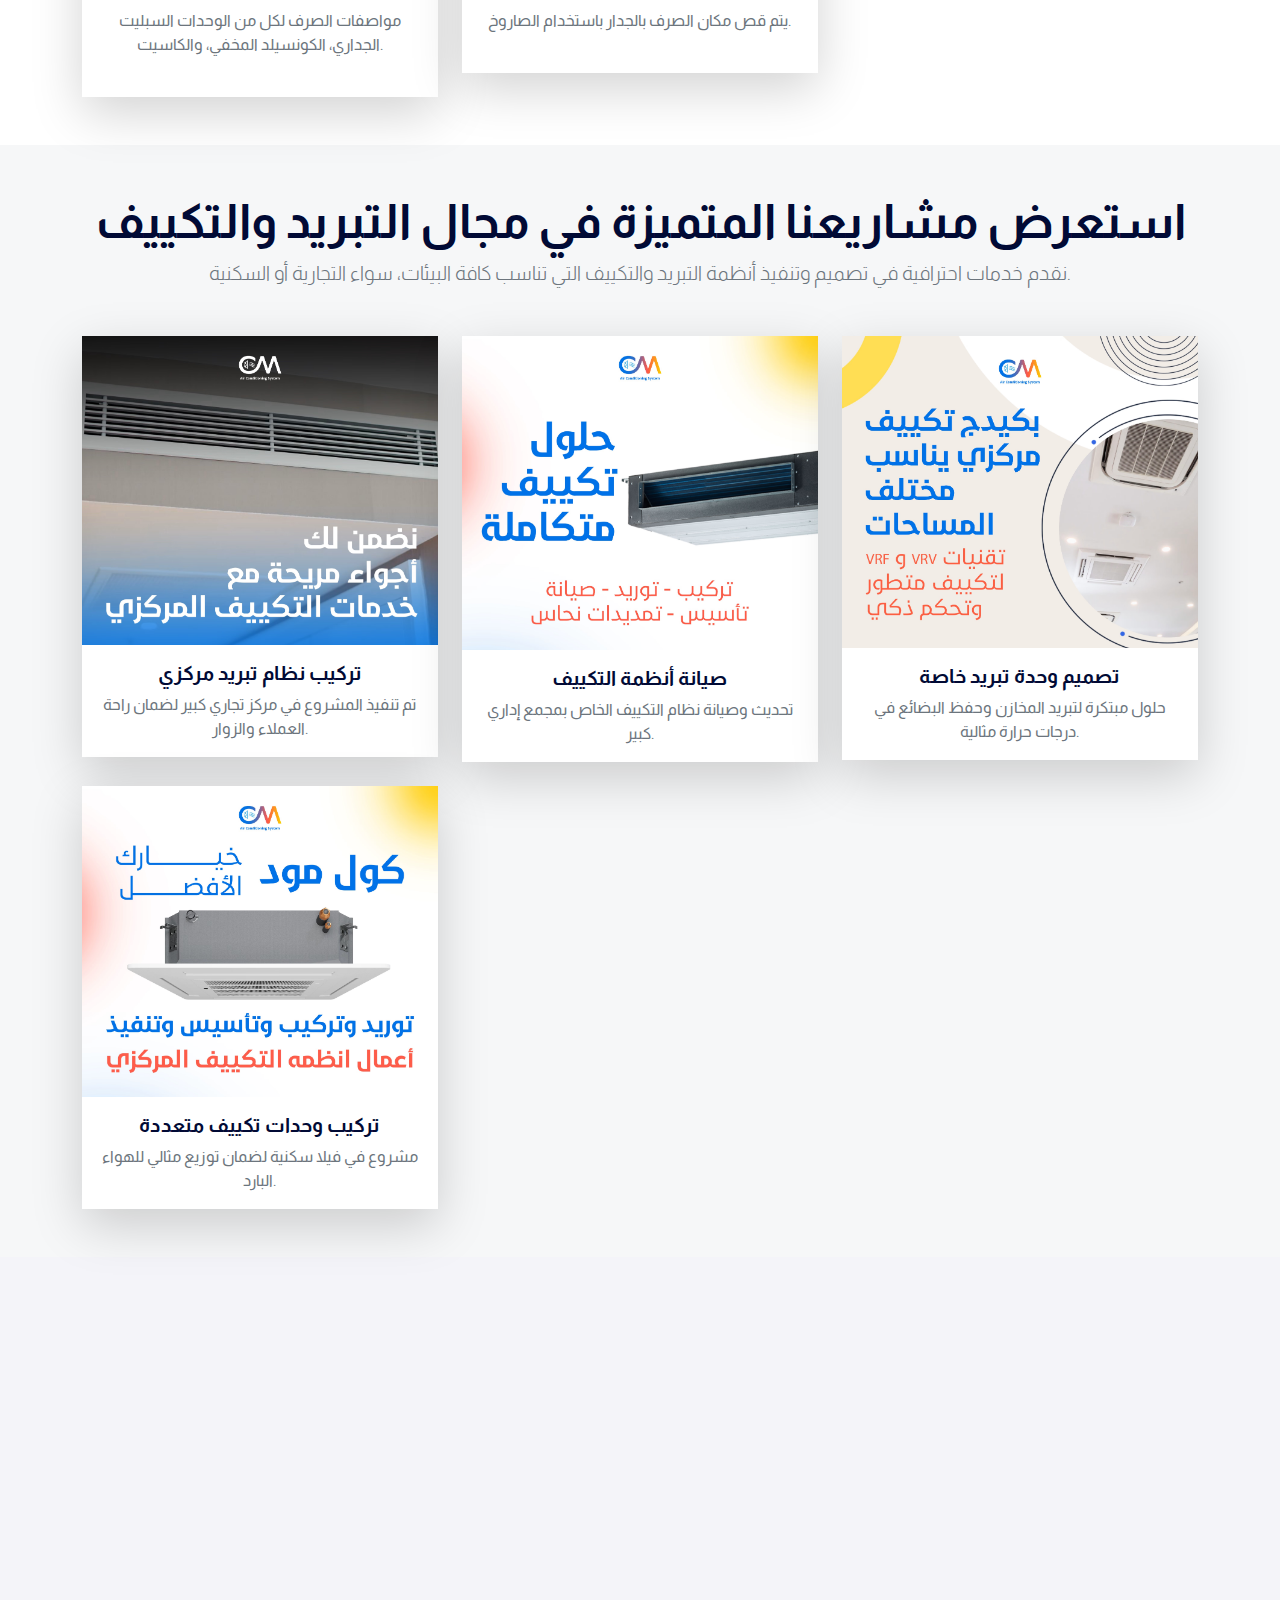
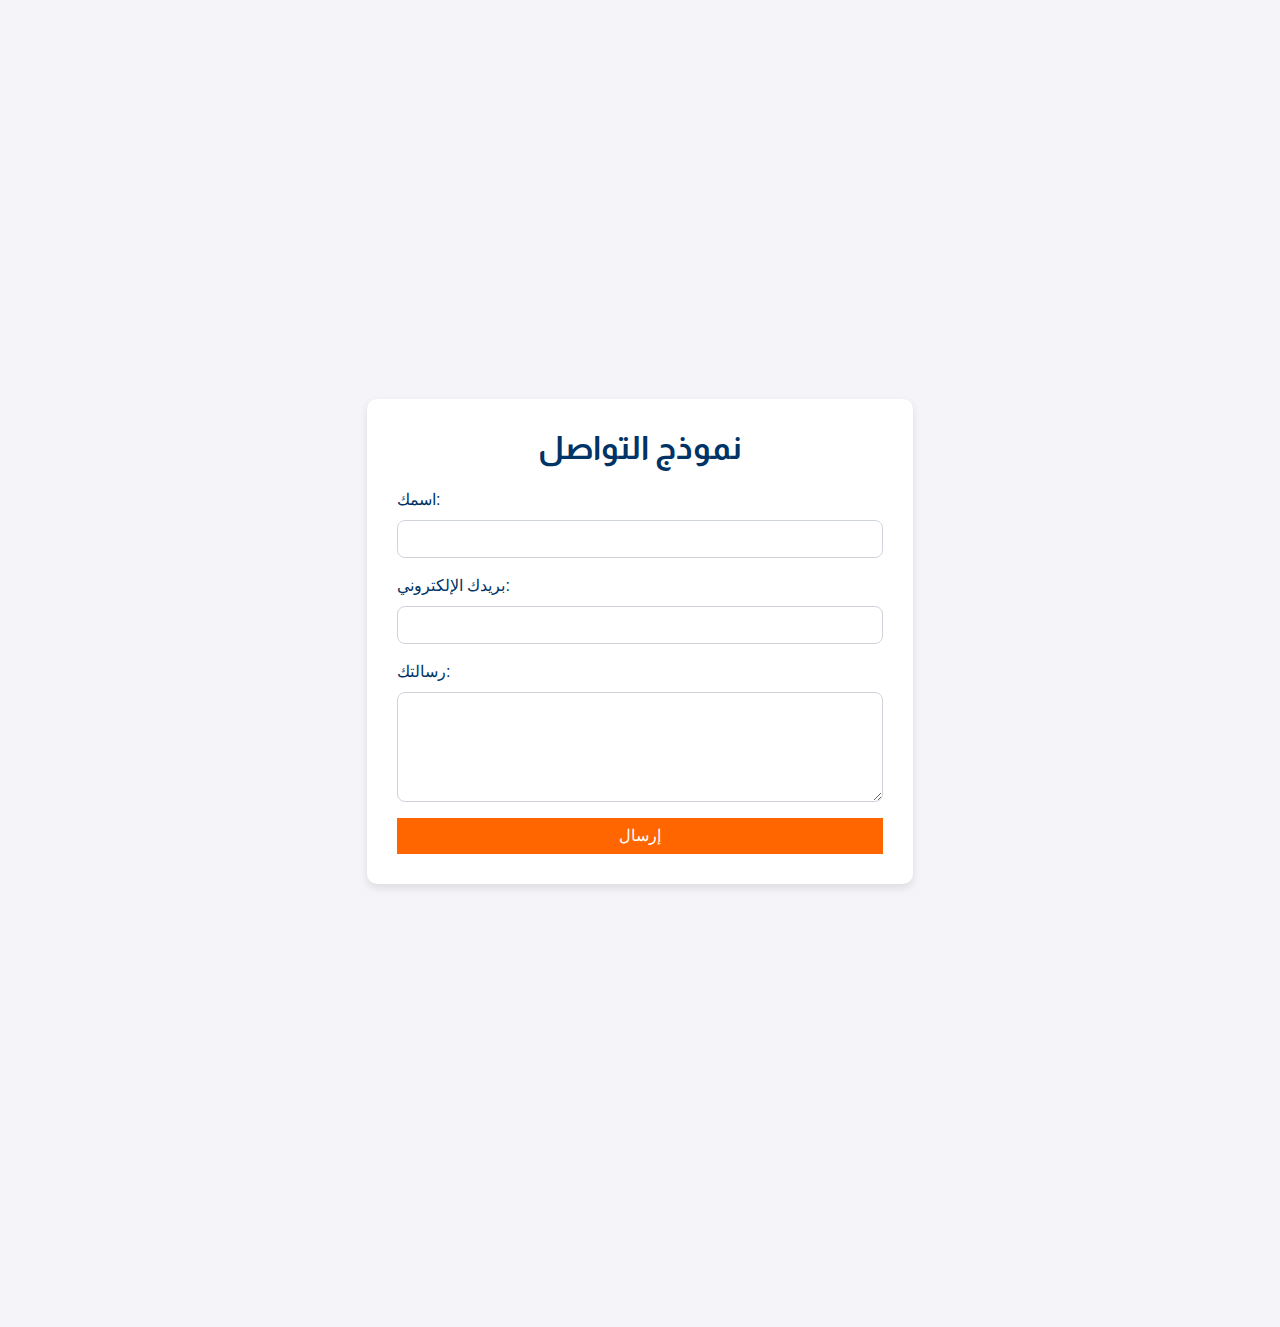
==== commit 0436444a: "change design" ====
--- a/index.html
+++ b/index.html
@@ -306,25 +306,30 @@
 
 
 
-    <!-- الكاروسيل -->
+<section class="carousel-section">
     <div class="container-fluid p-0 mb-5">
-        <div id="header-carousel" class="carousel slide" data-bs-ride="carousel">
+        <div id="header-carousel" class="carousel slide" data-bs-ride="carousel" data-bs-interval="5000">
             <div class="carousel-inner">
                 <!-- الشريحة الأولى -->
                 <div class="carousel-item active">
-                    <img loading="lazy" class="img-fluid" src="./images/baner_Hero.avif" alt="صورة غلاف الخدمات">
-                    <div class="carousel-caption">
+                    <picture>
+                        <!-- توفير صورة مختلفة للجوال لتحسين الأداء -->
+                        <source srcset="./images/baner_Hero_mobile.avif" media="(max-width: 768px)">
+                        <source srcset="./images/baner_Hero.avif" media="(min-width: 769px)">
+                        <img class="w-100" loading="lazy" src="./images/baner_Hero.avif" alt="صيانة مكيفات جدة والمملكة">
+                    </picture>
+                    <div class="carousel-caption d-flex flex-column align-items-center justify-content-center text-center">
                         <div class="container">
                             <div class="row justify-content-center">
-                                <div class="col-lg-7 pt-5">
-                                    <h1 class="display-4 text-white mb-4 animated slideInDown">نوفر أفضل خدمات إصلاح
-                                        وصيانة المكيفات في جده و المملكه</h1>
-                                    <p class="fs-5 text-white mb-4 pb-2 mx-sm-5 animated slideInDown">
-                                        نقدم حلولاً شاملة لصيانة وإصلاح أجهزة التكييف لتوفير أجواء مثالية على مدار
-                                        العام. في جده والمملكة العربية السعودية.
+                                <div class="col-lg-8 pt-5">
+                                    <h1 class="display-5 fw-bold text-white mb-4 animated fadeInDown">
+                                        نوفر أفضل خدمات إصلاح وصيانة المكيفات في جده والمملكة
+                                    </h1>
+                                    <p class="fs-5 text-light mb-4 animated fadeInUp">
+                                        نقدم حلولاً شاملة لصيانة وإصلاح أجهزة التكييف لتوفير أجواء مثالية على مدار العام.
                                     </p>
-                                    <a href="https://api.whatsapp.com/send?phone=%2B966596678717&context=ARB6zznZYiJMOK0a8DQ_ONQUJvIuaQNW8oqk9AZq0YednBC-xKtOxQxRTHJDW1SFUc-anCNB5WrscfZpGhTNaDtgCvjw4wsVfhwBgqJeXnfZMpeI4Bsff7ok6i35KXsiMf_MeK9g13ZhaSUzJvXh0CTNPQ&source=FB_Page&app=facebook&entry_point=page_cta&fbclid=IwY2xjawGwd0xleHRuA2FlbQIxMAABHVCWbCfJCOgneiRfzUrhhZZVwuqPe_kvvW9WjbyvvtTO4-Xy0U4oX9fp3A_aem_4DUfK6WaNqTGB5hQIBllxQ"
-                                        class="btn btn-success py-3 px-5 animated slideInDown">تواصل عبر واتساب</a>
+                                    <a href="https://api.whatsapp.com/send?phone=%2B966596678717"
+                                        class="btn btn-success py-3 px-5 animated fadeInUp">تواصل عبر واتساب</a>
                                 </div>
                             </div>
                         </div>
@@ -332,20 +337,22 @@
                 </div>
                 <!-- الشريحة الثانية -->
                 <div class="carousel-item">
-                    <img class="w-100" loading="lazy" src="./images/baner_Hero.avif" alt="صورة خدمات التكييف">
-                    <div class="carousel-caption">
+                    <picture>
+                        <source srcset="./images/baner_Hero_mobile.avif" media="(max-width: 768px)">
+                        <source srcset="./images/baner_Hero.avif" media="(min-width: 769px)">
+                        <img class="w-100" loading="lazy" src="./images/baner_Hero.avif" alt="خدمات التكييف من كول مود">
+                    </picture>
+                    <div class="carousel-caption d-flex flex-column align-items-center justify-content-center text-center">
                         <div class="container">
                             <div class="row justify-content-center">
-                                <div class="col-lg-7 pt-5">
-                                    <h1 class="display-4 text-white mb-4 animated slideInDown">
-                                        مكيفات جدة – حلول التبريد والتكييف الشاملة من كول مود
+                                <div class="col-lg-8 pt-5">
+                                    <h1 class="display-5 fw-bold text-white mb-4 animated fadeInDown">
+                                        مكيفات جدة – حلول التبريد والتكييف الشاملة
                                     </h1>
-                                    <p class="fs-5 text-white mb-4 pb-2 mx-sm-5 animated slideInDown">
-                                        متخصصون في تقديم خدمات التبريد والتكييف الاحترافية للمنازل والشركات بجودة في جده
-                                        والمملكة العربية السعودية.
+                                    <p class="fs-5 text-light mb-4 animated fadeInUp">
+                                        متخصصون في تقديم خدمات التبريد والتكييف الاحترافية بجودة عالية.
                                     </p>
-                                    <a href="tel:0596678717"
-                                        class="btn btn-info py-3 px-5 animated slideInDown text-white">اتصل بنا الآن</a>
+                                    <a href="tel:0596678717" class="btn btn-info py-3 px-5 animated fadeInUp text-white">اتصل بنا الآن</a>
                                 </div>
                             </div>
                         </div>
@@ -353,19 +360,18 @@
                 </div>
             </div>
             <!-- أزرار التنقل بين الشرائح -->
-            <button class="carousel-control-prev" type="button" data-bs-target="#header-carousel" data-bs-slide="prev"
-                aria-label="prev">
+            <button class="carousel-control-prev" type="button" data-bs-target="#header-carousel" data-bs-slide="prev">
                 <span class="carousel-control-prev-icon" aria-hidden="true"></span>
                 <span class="visually-hidden">السابق</span>
             </button>
-            <button class="carousel-control-next" type="button" data-bs-target="#header-carousel" data-bs-slide="next"
-                aria-label="next">
+            <button class="carousel-control-next" type="button" data-bs-target="#header-carousel" data-bs-slide="next">
                 <span class="carousel-control-next-icon" aria-hidden="true"></span>
                 <span class="visually-hidden">التالي</span>
             </button>
         </div>
     </div>
-    <!-- نهاية الكاروسيل -->
+</section>
+
 
     <!-- بداية قسم نبذة عن الشركة -->
     <div class="container-xxl py-5" dir="rtl" id="about">
@@ -373,53 +379,46 @@
             <div class="row g-5 align-items-center">
                 <!-- المحتوى النصي -->
                 <div class="col-lg-6 wow fadeInUp" data-wow-delay="0.5s">
-                    <div class="h-100">
-                        <h1 class="display-6 mb-5"> مرحبًا بكم في مركز خدمات التكييف والتبريد الأفضل في جده و المملكه
-                        </h1>
-                        <div class="row g-4 mb-4">
+                    <div class="content-wrapper h-100">
+                        <h1 class="display-6 mb-5 fw-bold">مرحبًا بكم في مركز خدمات التكييف والتبريد الأفضل في جده و المملكه</h1>
+                        
+                        <div class="features-grid row g-4 mb-4">
                             <div class="col-sm-6">
-                                <div class="d-flex align-items-center">
-                                    <img class="flex-shrink-0 ms-3" src="img/icon/icon-07-primary.png"
-                                        alt="فنيين خبراء">
+                                <div class="feature-card d-flex align-items-center p-3 rounded-3 shadow-sm hover-lift">
+                                    <img class="flex-shrink-0 ms-3" width="48" height="48" src="img/icon/icon-07-primary.png" alt="فنيين خبراء" loading="lazy">
                                     <h5 class="mb-0">فنيون خبراء في جده</h5>
                                 </div>
                             </div>
                             <div class="col-sm-6">
-                                <div class="d-flex align-items-center">
-                                    <img class="flex-shrink-0 ms-3" src="img/icon/icon-09-primary.png"
-                                        alt="أفضل خدمات بجودة عالية">
+                                <div class="feature-card d-flex align-items-center p-3 rounded-3 shadow-sm hover-lift">
+                                    <img class="flex-shrink-0 ms-3" width="48" height="48" src="img/icon/icon-09-primary.png" alt="أفضل خدمات" loading="lazy">
                                     <h5 class="mb-0">أفضل خدمات بجودة عالية</h5>
                                 </div>
                             </div>
                         </div>
-                        <p class="mb-4">
+    
+                        <p class="lead mb-4 text-black">
                             نقدم خدمات تركيب وصيانة أنظمة التكييف المركزي باستخدام أحدث التقنيات
                             مثل VRF وVRV. نحن نلتزم بتقديم الجودة والراحة لعملائنا من خلال خبراتنا المتطورة.
                         </p>
-                        <div class="border-top mt-4 pt-4">
-                            <div class="col">
-                                <div class="col-sm-6">
-                                    <div class="d-flex align-items-center">
-                                        <div class="btn-lg-square bg-primary rounded-circle ms-3">
-                                            <i class="fa fa-phone-alt text-white"></i>
-                                        </div>
-                                        <h5 class="mb-0 " dir="ltr">059 667 8717</h5>
-                                    </div>
+    
+                        <div class="contact-info border-top mt-4 pt-4">
+                            <a href="tel:0596678717" class="contact-link d-flex align-items-center mb-3 text-decoration-none">
+                                <div class="btn-lg-square bg-primary rounded-circle ms-3 pulse">
+                                    <i class="fa fa-phone-alt text-white"></i>
                                 </div>
-                                <div class="col-sm-6">
-                                    <div class="d-flex align-items-center pt-3 ">
-                                        <div class="btn-lg-square bg-primary rounded-circle ms-3  px-3">
-                                            <i class="fa fa-envelope text-white "></i>
-                                        </div>
-                                        <h6 class="mb-0"
-                                            style="font-family: system-ui, -apple-system, BlinkMacSystemFont, 'Segoe UI', Roboto, Oxygen, Ubuntu, Cantarell, 'Open Sans', 'Helvetica Neue', sans-serif;">
-                                            info@coolmood.net</>
-                                    </div>
+                                <h5 class="mb-0" dir="ltr">059 667 8717</h5>
+                            </a>
+                            <a href="mailto:info@coolmood.net" class="contact-link d-flex align-items-center text-decoration-none">
+                                <div class="btn-lg-square bg-primary rounded-circle ms-3 pulse">
+                                    <i class="fa fa-envelope text-white"></i>
                                 </div>
-                            </div>
-                        </div>
-                    </div>
-                </div>
+                                <h6 class="mb-0">info@coolmood.net</h6>
+                            </a>
+                        </div>
+                    </div>
+                </div>
+    
                 <!-- الصور -->
                 <div class="col-lg-6">
                     <div class="row g-3">
@@ -447,353 +446,391 @@
     <!-- نهاية قسم نبذة عن الشركة -->
 
 
-
-    <!-- بداية قسم نبذة تعريفية عن الشركة -->
-    <div class="container-fluid facts my-5 py-5"
-        style="background: url('./images/baner_Hero.avif') center center/cover no-repeat;">
-        <div class="container py-5 text-center text-white">
-
-            <!-- إضافة النص الجديد على هيئة بطاقات مع أيقونات -->
-            <h2 class="display-5 mb-4 text-white">نوعية الدكت المعتمد ومواصفاته</h2>
-
-            <div class="row g-4 justify-content-center">
-                <div class="col-sm-12 col-md-4">
-                    <div class="card text-white bg-dark border-light shadow-lg" style="border-radius: 15px;">
-                        <div class="card-body">
-                            <div class="d-flex align-items-center">
-                                <i class="fas fa-fire fa-2x mr-3 text-primary"></i>
-                                <h5 class="card-title">صاج مجلفن ضد الحريق</h5>
-                            </div>
-                            <p class="card-text">سماكة 0.6 سعودي لضمان الأمان والسلامة.</p>
-                        </div>
-                    </div>
-                </div>
-
-                <div class="col-sm-12 col-md-4">
-                    <div class="card text-white bg-dark border-light shadow-lg" style="border-radius: 15px;">
-                        <div class="card-body">
-                            <div class="d-flex align-items-center">
-                                <i class="fas fa-bath fa-2x mr-3 text-warning"></i>
-                                <h5 class="card-title">دكت للمطابخ والحمامات</h5>
-                            </div>
-                            <p class="card-text">دكت ميت TDC فالنجات 0.6 للمطابخ والمناطق المخصصة للتدخين والحمامات.</p>
-                        </div>
-                    </div>
-                </div>
-
-                <div class="col-sm-12 col-md-4">
-                    <div class="card text-white bg-dark border-light shadow-lg" style="border-radius: 15px;">
-                        <div class="card-body">
-                            <div class="d-flex align-items-center">
-                                <i class="fas fa-cogs fa-2x mr-3 text-success"></i>
-                                <h5 class="card-title">تصنيع مصنع فني</h5>
-                            </div>
-                            <p class="card-text">تصنيع وفق أعلى معايير الجودة واليقظة لضمان أفضل أداء.</p>
-                        </div>
-                    </div>
-                </div>
-            </div>
-
-            <div class="row g-4 justify-content-center mt-4">
-                <div class="col-sm-12 col-md-4">
-                    <div class="card text-white bg-dark border-light shadow-lg" style="border-radius: 15px;">
-                        <div class="card-body">
-                            <div class="d-flex align-items-center">
-                                <i class="fas fa-shield-alt fa-2x mr-3 text-danger"></i>
-                                <h5 class="card-title">العزل الخارجي الكامل</h5>
-                            </div>
-                            <p class="card-text">إيمكو Emco 24 مم (1 بوصة) مع غراء أخضر للعزل الخارجي.</p>
-                        </div>
-                    </div>
-                </div>
-
-                <div class="col-sm-12 col-md-4">
-                    <div class="card text-white bg-dark border-light shadow-lg" style="border-radius: 15px;">
-                        <div class="card-body">
-                            <div class="d-flex align-items-center">
-                                <i class="fas fa-water fa-2x mr-3 text-info"></i>
-                                <h5 class="card-title">العزل الداخلي ضد الرطوبة</h5>
-                            </div>
-                            <p class="card-text">العزل الداخلي 9 م أمريكي مانع للرطوبة وكاتم للصوت.</p>
-                        </div>
-                    </div>
-                </div>
-
-                <div class="col-sm-12 col-md-4">
-                    <div class="card text-white bg-dark border-light shadow-lg" style="border-radius: 15px;">
-                        <div class="card-body">
-                            <div class="d-flex align-items-center">
-                                <i class="fas fa-wrench fa-2x mr-3 text-warning"></i>
-                                <h5 class="card-title">التركيب الفاخر</h5>
-                            </div>
-                            <p class="card-text">حزام تايواني مع كلبسات تايواني كل 30 سم لضمان الثبات والمتانة.</p>
-                        </div>
-                    </div>
-                </div>
-            </div>
-
-            <div class="row g-4 justify-content-center mt-4">
-                <div class="col-sm-12 col-md-4">
-                    <div class="card text-white bg-dark border-light shadow-lg" style="border-radius: 15px;">
-                        <div class="card-body">
-                            <div class="d-flex align-items-center">
-                                <i class="fas fa-cogs fa-2x mr-3 text-primary"></i>
-                                <h5 class="card-title">الصاج الكونيكشن</h5>
-                            </div>
-                            <p class="card-text">سماكة 0.8 مع العزل الكامل لضمان الأداء المثالي.</p>
-                        </div>
-                    </div>
-                </div>
-
-                <div class="col-sm-12 col-md-4">
-                    <div class="card text-white bg-dark border-light shadow-lg" style="border-radius: 15px;">
-                        <div class="card-body">
-                            <div class="d-flex align-items-center">
-                                <i class="fas fa-ventilator fa-2x mr-3 text-info"></i>
-                                <h5 class="card-title">الفليكسبل</h5>
-                            </div>
-                            <p class="card-text">فليكسبل 8 بوصة سوبر فليكس المستورد (لدى شركة مريم).</p>
-                        </div>
-                    </div>
-                </div>
-
-                <div class="col-sm-12 col-md-4">
-                    <div class="card text-white bg-dark border-light shadow-lg" style="border-radius: 15px;">
-                        <div class="card-body">
-                            <div class="d-flex align-items-center">
-                                <i class="fas fa-check-circle fa-2x mr-3 text-success"></i>
-                                <h5 class="card-title">اختبار الدخان</h5>
-                            </div>
-                            <p class="card-text">إجراء اختبار دخان لكامل المشروع بعد التنفيذ لضمان الجودة.</p>
-                        </div>
-                    </div>
-                </div>
-            </div>
-
+<!-- بداية قسم نبذة تعريفية عن الشركة -->
+<section class="duct-specs py-5" dir="rtl" id="duct-specifications" 
+         itemscope itemtype="http://schema.org/Service">
+    <div class="container">
+        <header class="text-center mb-5">
+            <h2 class="display-5 fw-bold text-white mb-3" itemprop="name">نوعية الدكت المعتمد ومواصفاته</h2>
+            <p class="lead text-white-50" itemprop="description">مواصفات عالية الجودة تضمن أداءً مثاليًا ومتانة فائقة</p>
+        </header>
+
+        <div class="specs-grid">
+            <article class="spec-card" itemprop="hasOfferCatalog">
+                <div class="card-content">
+                    <div class="icon-wrapper">
+                        <i class="fas fa-fire fa-2x"></i>
+                    </div>
+                    <h3 class="h5">صاج مجلفن ضد الحريق</h3>
+                    <p>سماكة 0.6 سعودي لضمان الأمان والسلامة.</p>
+                </div>
+            </article>
+
+            <article class="spec-card">
+                <div class="card-content">
+                    <div class="icon-wrapper">
+                        <i class="fas fa-bath fa-2x"></i>
+                    </div>
+                    <h3 class="h5">دكت للمطابخ والحمامات</h3>
+                    <p>دكت ميت TDC فالنجات 0.6 للمطابخ والمناطق المخصصة للتدخين والحمامات.</p>
+                </div>
+            </article>
+
+            <article class="spec-card">
+                <div class="card-content">
+                    <div class="icon-wrapper">
+                        <i class="fas fa-cogs fa-2x"></i>
+                    </div>
+                    <h3 class="h5">تصنيع مصنع فني</h3>
+                    <p>تصنيع وفق أعلى معايير الجودة واليقظة لضمان أفضل أداء.</p>
+                </div>
+            </article>
+
+            <article class="spec-card">
+                <div class="card-content">
+                    <div class="icon-wrapper">
+                        <i class="fas fa-shield-alt fa-2x"></i>
+                    </div>
+                    <h3 class="h5">العزل الخارجي الكامل</h3>
+                    <p>إيمكو Emco 24 مم (1 بوصة) مع غراء أخضر للعزل الخارجي.</p>
+                </div>
+            </article>
+
+            <article class="spec-card">
+                <div class="card-content">
+                    <div class="icon-wrapper">
+                        <i class="fas fa-water fa-2x"></i>
+                    </div>
+                    <h3 class="h5">العزل الداخلي ضد الرطوبة</h3>
+                    <p>العزل الداخلي 9 م أمريكي مانع للرطوبة وكاتم للصوت.</p>
+                </div>
+            </article>
+
+            <article class="spec-card">
+                <div class="card-content">
+                    <div class="icon-wrapper">
+                        <i class="fas fa-wrench fa-2x"></i>
+                    </div>
+                    <h3 class="h5">التركيب الفاخر</h3>
+                    <p>حزام تايواني مع كلبسات تايواني كل 30 سم لضمان الثبات والمتانة.</p>
+                </div>
+            </article>
+
+            <article class="spec-card">
+                <div class="card-content">
+                    <div class="icon-wrapper">
+                        <i class="fas fa-cogs fa-2x"></i>
+                    </div>
+                    <h3 class="h5">الصاج الكونيكشن</h3>
+                    <p>سماكة 0.8 مع العزل الكامل لضمان الأداء المثالي.</p>
+                </div>
+            </article>
+
+            <article class="spec-card">
+                <div class="card-content">
+                    <div class="icon-wrapper">
+                        <i class="fas fa-ventilator fa-2x"></i>
+                    </div>
+                    <h3 class="h5">الفليكسبل</h3>
+                    <p>فليكسبل 8 بوصة سوبر فليكس المستورد (لدى شركة مريم).</p>
+                </div>
+            </article>
+
+            <article class="spec-card">
+                <div class="card-content">
+                    <div class="icon-wrapper">
+                        <i class="fas fa-check-circle fa-2x"></i>
+                    </div>
+                    <h3 class="h5">اختبار الدخان</h3>
+                    <p>إجراء اختبار دخان لكامل المشروع بعد التنفيذ لضمان الجودة.</p>
+                </div>
+            </article>
         </div>
     </div>
-    <!-- نهاية قسم نبذة تعريفية عن الشركة -->
+</section>
+
+
+<!-- نهاية قسم نبذة تعريفية عن الشركة -->
 
 
 
 
     <!-- بداية قسم المميزات -->
-    <div class="container-xxl py-5" dir="rtl" id="features">
+    <section class="features py-5" dir="rtl" id="features">
         <div class="container">
-            <div class="row g-5 align-items-center">
-                <!-- عنوان القسم والنص -->
-                <div class="col-12 text-center">
-                    <h1 class="display-6 mb-5">تكييف مركزي لا مثيل له مع شركة كول مود!</h1>
-                    <p class="mb-5">تبحث عن شركة تقوم بتركيب وتوريد وتأسيس أنظمة التكييف المركزي؟ <br>
-                        شركة كول مود هي اختيارك الأفضل والأنسب، حيث نقدم حلولاً متكاملة وخدمات متميزة في مجال التكييف
-                        المركزي بجده بأسعار مناسبة وجودة عالية.</p>
-                </div>
-
-                <!-- صورة الجانب الأيمن -->
-                <div class="col-lg-6 wow fadeInUp" data-wow-delay="0.5s">
-                    <div class="position-relative rounded overflow-hidden" style="min-height: 400px;">
-                        <img class="img-fluid w-100 h-100" src="./images/Artboard 7.avif" alt="صورة خدمات كول مود"
-                            style="object-fit: cover; border-radius: 15px;">
-                    </div>
-                </div>
-
-                <!-- الكروت -->
-                <div class="col-lg-6 wow fadeInUp" data-wow-delay="0.1s">
+            <!-- Header Section -->
+            <div class="row mb-5">
+                <div class="col-lg-8 mx-auto text-center">
+                    <h1 class="display-5 fw-bold mb-3">تكييف مركزي لا مثيل له مع شركة كول مود!</h1>
+                    <p class="lead text-muted">نقدم حلولاً متكاملة وخدمات متميزة في مجال التكييف المركزي بجده بأسعار مناسبة وجودة عالية.</p>
+                </div>
+            </div>
+    
+            <!-- Main Content -->
+            <div class="row g-4">
+                <!-- Image Column -->
+                <div class="col-lg-6">
+                    <div class="position-relative rounded-4 overflow-hidden shadow-lg h-100">
+                        <img class="img-fluid w-100 h-100" 
+                             src="./images/Artboard 7.avif" 
+                             alt="خدمات كول مود"
+                             loading="lazy"
+                             style="object-fit: cover;">
+                    </div>
+                </div>
+    
+                <!-- Services Cards -->
+                <div class="col-lg-6">
                     <div class="row g-4">
-                        <!-- كارت 1 -->
-                        <div class="col-md-12 col-sm-6">
-                            <div class="card text-center border-0 shadow-sm p-4">
-                                <div class="icon mb-3">
-                                    <img class="img-fluid" src="img/icon/icon-08-light.png" alt="خدمات التكييف"
-                                        style="width: 70px; background-color: orange; border-radius: 50%; padding: 10px;">
+                        <div class="col-12">
+                            <div class="card border-0 shadow-sm hover-card">
+                                <div class="card-body p-4">
+                                    <div class="d-flex align-items-center mb-3">
+                                        <div class="icon-circle bg-primary text-white">
+                                            <i class="fas fa-tools fa-2x"></i>
+                                        </div>
+                                        <h5 class="card-title mb-0 me-3">تنفيذ أنظمة التكييف المركزي</h5>
+                                    </div>
+                                    <p class="card-text">توريد وتركيب وتأسيس أنظمة متكاملة للتكييف المركزي</p>
                                 </div>
-                                <h5 class="card-title mb-3">تنفيذ أنظمة التكييف المركزي</h5>
-                                <p class="card-text">توريد وتركيب وتأسيس أفضل مشاريع التكييف المركزي مثل (كونسيلد مخفي،
-                                    باكيدج يونت، دولاب، كاسيت، تشيلر، VRV، VRF).</p>
-                            </div>
-                        </div>
-
-                        <!-- كارت 2 -->
-                        <div class="col-md-12 col-sm-6">
-                            <div class="card text-center border-0 shadow-sm p-4">
-                                <div class="icon mb-3">
-                                    <img class="img-fluid" src="img/icon/icon-10-light.png" alt="أسعار تنافسية"
-                                        style="width: 70px; background-color: orange; border-radius: 50%; padding: 10px;">
+                            </div>
+                        </div>
+    
+                        <div class="col-12">
+                            <div class="card border-0 shadow-sm hover-card">
+                                <div class="card-body p-4">
+                                    <div class="d-flex align-items-center mb-3">
+                                        <div class="icon-circle bg-warning text-white">
+                                            <i class="fas fa-cogs fa-2x"></i>
+                                        </div>
+                                        <h5 class="card-title mb-0 me-3">صيانة دورية شاملة</h5>
+                                    </div>
+                                    <p class="card-text">خدمات صيانة احترافية لضمان كفاءة وعمر أطول لنظام التكييف</p>
                                 </div>
-                                <h5 class="card-title mb-3">صيانة أنظمة التكييف المركزي</h5>
-                                <p class="card-text">نقدم خدمات صيانة شاملة لضمان أداء عالي ومستمر لأنظمة التكييف الخاصة
-                                    بكم.</p>
-                            </div>
-                        </div>
-
-                        <!-- كارت 3 -->
-                        <div class="col-md-12 col-sm-6">
-                            <div class="card text-center border-0 shadow-sm p-4">
-                                <div class="icon mb-3">
-                                    <img class="img-fluid" src="img/icon/icon-06-light.png" alt="دعم على مدار الساعة"
-                                        style="width: 70px; background-color: orange; border-radius: 50%; padding: 10px;">
+                            </div>
+                        </div>
+    
+                        <div class="col-12">
+                            <div class="card border-0 shadow-sm hover-card">
+                                <div class="card-body p-4">
+                                    <div class="d-flex align-items-center mb-3">
+                                        <div class="icon-circle bg-success text-white">
+                                            <i class="fas fa-headset fa-2x"></i>
+                                        </div>
+                                        <h5 class="card-title mb-0 me-3">دعم فني 24/7</h5>
+                                    </div>
+                                    <p class="card-text">فريق متخصص من المهندسين والفنيين لخدمتكم على مدار الساعة</p>
                                 </div>
-                                <h5 class="card-title mb-3">دعم فني 24/7</h5>
-                                <p class="card-text">فريقنا من الإداريين والمهندسين والفنيين يعمل بخبرات وكفاءات مميزة
-                                    لضمان دعم دائم على مدار الساعة.</p>
-                            </div>
-                        </div>
-                    </div>
-                </div>
-            </div>
+                            </div>
+                        </div>
+                    </div>
+                </div>
+            </div>
+    
+            <!-- Specifications Section -->
+            <div class="specs-section mt-5 pt-5">
+                <h2 class="text-center mb-5">مواصفات وخصائص خدماتنا</h2>
+                <div class="row g-4">
+                    <!-- Add your specification cards here with the new design -->
+                </div>
+            </div>
+        </div>
+    </section>
+    
+
 
             <!-- إضافة قسم النوعية والمواصفات -->
-            <div class="row g-5 align-items-center mt-5">
-                <div class="col-12 text-center">
-                    <h2 class="display-6 mb-5">نوعية النحاس المعتمد ومواصفاته</h2>
-                </div>
-
-                <!-- كروت المواصفات -->
-                <div class="row">
-                    <!-- كارت المواصفة 1 -->
-                    <div class="col-md-6 col-sm-12">
-                        <div class="card text-center border-0 shadow-sm p-4">
+            <div class="container mt-5">
+                <div class="text-center mb-5">
+                    <h2 class="display-4 font-bold mb-4">نوعية النحاس المعتمد ومواصفاته</h2>
+                    <p class="lead text-muted">نقدم لكم مجموعة من المواصفات عالية الجودة التي تضمن الأداء الأمثل في أنظمة التكييف والتمديدات الكهربائية.</p>
+                </div>
+            
+                <!-- الشبكة الجديدة -->
+                <div class="row row-cols-1 row-cols-md-2 row-cols-lg-3 g-4">
+                    <!-- بطاقة مواصفة -->
+                    <div class="col">
+                        <article class="card h-100 text-center border-0 shadow-sm p-4">
                             <div class="icon mb-3">
                                 <i class="fas fa-cogs fa-3x text-warning"></i>
                             </div>
-                            <h5 class="card-title mb-3">نحاس مولر أمريكي</h5>
-                            <p class="card-text">مقاس 8/5 و /3 8 يتم استخدامه في كافة التمديدات الخاصة بأنظمة التكييف.
-                            </p>
-                        </div>
-                    </div>
-
-                    <!-- كارت المواصفة 2 -->
-                    <div class="col-md-6 col-sm-12">
-                        <div class="card text-center border-0 shadow-sm p-4">
+                            <h3 class="h5 mb-3">نحاس مولر أمريكي</h3>
+                            <p>استخدام نحاس عالي الجودة بقياسات دقيقة لأنظمة التكييف لضمان الكفاءة والمتانة.</p>
+                        </article>
+                    </div>
+            
+                    <div class="col">
+                        <article class="card h-100 text-center border-0 shadow-sm p-4">
                             <div class="icon mb-3">
                                 <i class="fas fa-shield-alt fa-3x text-info"></i>
                             </div>
-                            <h5 class="card-title mb-3">عازل خارجي مانع للرطوبة</h5>
-                            <p class="card-text">يتم استخدام عازل خارجي لكل ماسورة لحمايتها من الرطوبة وتحسين أداء
-                                النظام.</p>
-                        </div>
-                    </div>
-
-                    <!-- كارت المواصفة 3 -->
-                    <div class="col-md-6 col-sm-12">
-                        <div class="card text-center border-0 shadow-sm p-4">
+                            <h3 class="h5 mb-3">عازل خارجي مانع للرطوبة</h3>
+                            <p>عوازل متطورة تحمي الأنابيب من الرطوبة لتحسين كفاءة النظام.</p>
+                        </article>
+                    </div>
+            
+                    <div class="col">
+                        <article class="card h-100 text-center border-0 shadow-sm p-4">
                             <div class="icon mb-3">
                                 <i class="fas fa-tape fa-3x text-success"></i>
                             </div>
-                            <h5 class="card-title mb-3">شطرطون تايواني أسود</h5>
-                            <p class="card-text">استخدام تيب (شطرطون) تايواني أسود معتمد لضمان الجودة العالية.</p>
-                        </div>
-                    </div>
-
-                    <!-- كارت المواصفة 4 -->
-                    <div class="col-md-6 col-sm-12">
-                        <div class="card text-center border-0 shadow-sm p-4">
+                            <h3 class="h5 mb-3">شطرطون تايواني أسود</h3>
+                            <p>استخدام شطرطون معتمد لضمان تثبيت مثالي وتحسين جودة التمديدات.</p>
+                        </article>
+                    </div>
+            
+                    <div class="col">
+                        <article class="card h-100 text-center border-0 shadow-sm p-4">
                             <div class="icon mb-3">
                                 <i class="fas fa-plug fa-3x text-danger"></i>
                             </div>
-                            <h5 class="card-title mb-3">تمديد أسالك الفنار</h5>
-                            <p class="card-text">تمديد أسالك الفنار (6 خط): 2 خط 6 مم و 4 خط 2.5 مم لضمان الجودة.</p>
-                        </div>
-                    </div>
-
-                    <!-- كارت المواصفة 5 -->
-                    <div class="col-md-6 col-sm-12">
-                        <div class="card text-center border-0 shadow-sm p-4">
+                            <h3 class="h5 mb-3">تمديد أسلاك الفنار</h3>
+                            <p>تمديد أسلاك عالية الجودة لضمان أمان وكفاءة النظام الكهربائي.</p>
+                        </article>
+                    </div>
+            
+                    <div class="col">
+                        <article class="card h-100 text-center border-0 shadow-sm p-4">
                             <div class="icon mb-3">
                                 <i class="fas fa-wrench fa-3x text-primary"></i>
                             </div>
-                            <h5 class="card-title mb-3">قياس فعلي بعد التمديد</h5>
-                            <p class="card-text">يتم القياس الفعلي بعد الانتهاء من التمديدات لضمان الدقة.</p>
-                        </div>
-                    </div>
-
-                    <!-- كارت المواصفة 6 -->
-                    <div class="col-md-6 col-sm-12">
-                        <div class="card text-center border-0 shadow-sm p-4">
+                            <h3 class="h5 mb-3">قياس فعلي بعد التمديد</h3>
+                            <p>التأكد من القياسات النهائية لضمان الدقة وتفادي الأخطاء.</p>
+                        </article>
+                    </div>
+            
+                    <div class="col">
+                        <article class="card h-100 text-center border-0 shadow-sm p-4">
                             <div class="icon mb-3">
                                 <i class="fas fa-spray-can fa-3x text-warning"></i>
                             </div>
-                            <h5 class="card-title mb-3">عزل خارجي كامل</h5>
-                            <p class="card-text">عزل كامل للنحاس 2 بوصة حنجور أسود مع تركيبه بالقفيز الحديد.</p>
-                        </div>
-                    </div>
-
-                    <!-- كارت المواصفة 7 -->
-                    <div class="col-md-6 col-sm-12">
-                        <div class="card text-center border-0 shadow-sm p-4">
+                            <h3 class="h5 mb-3">عزل خارجي كامل</h3>
+                            <p>توفير عزل خارجي كامل باستخدام أفضل المواد لضمان الأداء الأمثل.</p>
+                        </article>
+                    </div>
+            
+                    <div class="col">
+                        <article class="card h-100 text-center border-0 shadow-sm p-4">
                             <div class="icon mb-3">
                                 <i class="fas fa-cut fa-3x text-info"></i>
                             </div>
-                            <h5 class="card-title mb-3">قص التمديدات بالحوائط</h5>
-                            <p class="card-text">يتم قص أماكن التمديدات بالحوائط باستخدام الصاروخ بدقة.</p>
-                        </div>
-                    </div>
-
-                    <!-- كارت المواصفة 8 -->
-                    <div class="col-md-6 col-sm-12">
-                        <div class="card text-center border-0 shadow-sm p-4">
+                            <h3 class="h5 mb-3">قص التمديدات بالحوائط</h3>
+                            <p>استخدام أدوات حديثة ودقيقة لقص التمديدات بدون تأثير على البنية.</p>
+                        </article>
+                    </div>
+            
+                    <div class="col">
+                        <article class="card h-100 text-center border-0 shadow-sm p-4">
                             <div class="icon mb-3">
                                 <i class="fas fa-tools fa-3x text-success"></i>
                             </div>
-                            <h5 class="card-title mb-3">أدوات صحية جودة عالية</h5>
-                            <p class="card-text">نستخدم جميع الأدوات الصحية التي تضمن أفضل أداء للنظام.</p>
-                        </div>
-                    </div>
-                </div>
-            </div>
+                            <h3 class="h5 mb-3">أدوات صحية عالية الجودة</h3>
+                            <p>استخدام أفضل الأدوات الصحية لتحسين الأداء العام للنظام.</p>
+                        </article>
+                    </div>
+                </div>
+            </div>
+            
         </div>
     </div>
     <!-- نهاية قسم المميزات -->
-
-    <!-- بداية قسم الضمان -->
-    <div class="container-xxl py-5" dir="rtl" id="warranty">
-        <div class="container">
-            <div class="row g-5 align-items-center">
-                <!-- عنوان القسم -->
-                <div class="col-12 text-center mb-5">
-                    <h2 class="display-6">ضمان الأعمال المنفذة</h2>
-                </div>
-
-                <!-- كروت الضمان -->
-                <div class="row">
-                    <!-- كارت 1: ضمان على أعمال الدكت -->
-                    <div class="col-md-4 col-sm-12">
-                        <div class="card text-center border-0 shadow-sm p-4">
-                            <div class="icon mb-3">
+<section class="warranty-section py-6" id="warranty" dir="rtl">
+    <div class="container">
+        <!-- Header -->
+        <header class="text-center mb-5">
+            <h2 class="display-4 fw-bold pt-3">ضمان شامل يمتد لـ 10 سنوات</h2>
+            <p class="lead text-muted">نقدم أفضل ضمان في السوق لنؤكد ثقتنا في جودة خدماتنا</p>
+        </header>
+
+        <!-- Warranty Cards Grid -->
+        <div class="warranty-grid">
+            <div class="row g-4">
+                <!-- Duct Warranty -->
+                <div class="col-lg-4 col-md-6">
+                    <article class="warranty-card h-100 bg-white rounded-4 p-4 hover-lift">
+                        <div class="warranty-icon mb-4">
+                            <div class="icon-circle bg-success-soft rounded-circle d-inline-flex p-4">
                                 <i class="fas fa-tools fa-3x text-success"></i>
                             </div>
-                            <h5 class="card-title mb-3">ضمان 10 سنوات على أعمال الدكت</h5>
-                            <p class="card-text">ضمان عشرة سنوات (10 سنوات) على أعمال الدكت والتركيبات بالموقع.</p>
-                        </div>
-                    </div>
-
-                    <!-- كارت 2: ضمان على أعمال تمديدات النحاس -->
-                    <div class="col-md-4 col-sm-12">
-                        <div class="card text-center border-0 shadow-sm p-4">
-                            <div class="icon mb-3">
-                                <i class="fas fa-cogs fa-2x mr-3 text-success"></i>
-                            </div>
-                            <h5 class="card-title mb-3"> ضمان 10 سنوات على تمديدات النحاس</h5>
-                            <p class="card-text">ضمان عشرة سنوات (10 سنوات) على أعمال تمديدات النحاس بعد الضغط
-                                والفاكيووم والتركيب.</p>
-                        </div>
-                    </div>
-
-                    <!-- كارت 3: ضمان في حالة التهريب -->
-                    <div class="col-md-4 col-sm-12">
-                        <div class="card text-center border-0 shadow-sm p-4">
-                            <div class="icon mb-3">
-                                <i class="fas fa-exclamation-triangle fa-3x text-danger"></i>
-                            </div>
-                            <h5 class="card-title mb-3">ضمان التهريب خلال فترة الضمان</h5>
-                            <p class="card-text">في حالة وجود تهريب خلال فترة الضمان، يلتزم المقاول بتغيير النحاس.</p>
-                        </div>
-                    </div>
+                            <span class="warranty-badge position-absolute top-0 end-0 bg-success text-white px-3 py-2 rounded-pill mt-3 me-3">
+                                10 سنوات
+                            </span>
+                        </div>
+                        <div class="warranty-content">
+                            <h3 class="h4 mb-3">ضمان أعمال الدكت</h3>
+                            <ul class="list-unstyled mb-0">
+                                <li class="d-flex align-items-center mb-2">
+                                    <i class="fas fa-check-circle text-success me-2"></i>
+                                    <span>ضمان شامل على التركيبات</span>
+                                </li>
+                                <li class="d-flex align-items-center mb-2">
+                                    <i class="fas fa-check-circle text-success me-2"></i>
+                                    <span>صيانة دورية مجانية</span>
+                                </li>
+                            </ul>
+                        </div>
+                    </article>
+                </div>
+
+                <!-- Copper Installation Warranty -->
+                <div class="col-lg-4 col-md-6">
+                    <article class="warranty-card h-100 bg-white rounded-4 p-4 hover-lift">
+                        <div class="warranty-icon mb-4">
+                            <div class="icon-circle bg-primary-soft rounded-circle d-inline-flex p-4">
+                                <i class="fas fa-cogs fa-3x text-primary"></i>
+                            </div>
+                            <span class="warranty-badge position-absolute top-0 end-0 bg-primary text-white px-3 py-2 rounded-pill mt-3 me-3">
+                                10 سنوات
+                            </span>
+                        </div>
+                        <div class="warranty-content">
+                            <h3 class="h4 mb-3">ضمان تمديدات النحاس</h3>
+                            <ul class="list-unstyled mb-0">
+                                <li class="d-flex align-items-center mb-2">
+                                    <i class="fas fa-check-circle text-primary me-2"></i>
+                                    <span>فحص الضغط والفاكيووم</span>
+                                </li>
+                                <li class="d-flex align-items-center mb-2">
+                                    <i class="fas fa-check-circle text-primary me-2"></i>
+                                    <span>جودة التركيب المضمونة</span>
+                                </li>
+                            </ul>
+                        </div>
+                    </article>
+                </div>
+
+                <!-- Leakage Warranty -->
+                <div class="col-lg-4 col-md-6">
+                    <article class="warranty-card h-100 bg-white rounded-4 p-4 hover-lift">
+                        <div class="warranty-icon mb-4">
+                            <div class="icon-circle bg-warning-soft rounded-circle d-inline-flex p-4">
+                                <i class="fas fa-shield-alt fa-3x text-warning"></i>
+                            </div>
+                            <span class="warranty-badge position-absolute top-0 end-0 bg-warning text-dark px-3 py-2 rounded-pill mt-3 me-3">
+                                حماية شاملة
+                            </span>
+                        </div>
+                        <div class="warranty-content">
+                            <h3 class="h4 mb-3">ضمان ضد التسريب</h3>
+                            <ul class="list-unstyled mb-0">
+                                <li class="d-flex align-items-center mb-2">
+                                    <i class="fas fa-check-circle text-warning me-2"></i>
+                                    <span>استبدال فوري للنحاس</span>
+                                </li>
+                                <li class="d-flex align-items-center mb-2">
+                                    <i class="fas fa-check-circle text-warning me-2"></i>
+                                    <span>معالجة سريعة للمشكلة</span>
+                                </li>
+                            </ul>
+                        </div>
+                    </article>
                 </div>
             </div>
         </div>
     </div>
-    <!-- نهاية قسم الضمان -->
+</section>
+
+
 
 
 
@@ -880,145 +917,178 @@
 
 
 
-    <!-- بداية قسم التكييف وخدمات الشركة -->
-    <div class="container-xxl py-5">
+<!-- بداية قسم التكييف وخدمات الشركة -->
+<section class="py-5 bg-white">
+    <div class="container">
+        <div class="row g-5 align-items-center">
+            <!-- القسم الأول: الصورة -->
+            <div class="col-lg-6">
+                <div class="position-relative rounded overflow-hidden shadow-lg">
+                    <img class="img-fluid w-100 rounded" src="./images/Artboard 4.avif" alt="أفضل خدمات التكييف المركزي">
+                </div>
+            </div>
+
+            <!-- القسم الثاني: النص -->
+            <div class="col-lg-6" dir="rtl">
+                <h2 class="display-5 fw-bold mb-4 text-dark">نظام تكييف مركزي احترافي يناسب الجميع</h2>
+                <p class="lead text-muted mb-4">
+                    <strong>شركة كول مود</strong> تقدم حلولًا متكاملة لتوريد وتركيب أنظمة التكييف المركزي بجدة. نحن نضمن أعلى جودة باستخدام أفضل المواد وأسعار تنافسية تناسب الجميع.
+                </p>
+                <ul class="list-unstyled mb-4">
+                    <li class="d-flex align-items-center mb-3">
+                        <span class="icon text-primary me-3">
+                            <i class="fa fa-check-circle fa-lg"></i>
+                        </span>
+                        <span>توريد وتركيب التكييف المركزي (كونسيلد، تشيلر، VRV).</span>
+                    </li>
+                    <li class="d-flex align-items-center mb-3">
+                        <span class="icon text-primary me-3">
+                            <i class="fa fa-check-circle fa-lg"></i>
+                        </span>
+                        <span>تنفيذ مشاريع متكاملة مع خدمات العزل وتركيب الدكت.</span>
+                    </li>
+                    <li class="d-flex align-items-center mb-3">
+                        <span class="icon text-primary me-3">
+                            <i class="fa fa-check-circle fa-lg"></i>
+                        </span>
+                        <span>خطط صيانة دورية تناسب جميع الاحتياجات.</span>
+                    </li>
+                    <li class="d-flex align-items-center mb-3">
+                        <span class="icon text-primary me-3">
+                            <i class="fa fa-check-circle fa-lg"></i>
+                        </span>
+                        <span>عروض مذهلة على كافة خدماتنا طوال العام.</span>
+                    </li>
+                </ul>
+                <p class="text-muted">
+                    تواصل معنا الآن للاستفادة من أفضل خدمات التكييف المركزي سواء للمنزل أو المشاريع التجارية.
+                </p>
+                <p class="fw-bold mb-0">
+                    <i class="fa fa-phone-alt text-primary me-2"></i>
+                    <strong>اتصل أو راسلنا عبر الواتساب:</strong>
+                    <a href="tel:0596678717" class="text-primary">0596678717</a>
+                </p>
+            </div>
+        </div>
+    </div>
+</section>
+<!-- نهاية قسم التكييف وخدمات الشركة -->
+
+    <!-- بداية قسم الخدمات المميزة -->
+    <section class="py-5 bg-light">
         <div class="container">
             <div class="row g-5 align-items-center">
                 <!-- القسم الأول: الصورة -->
-                <div class="col-lg-6 wow fadeInUp" data-wow-delay="0.1s">
-                    <div class="position-relative rounded overflow-hidden">
-                        <img class="img-fluid w-100" src="./images/Artboard 4.avif" alt="أفضل خدمات التكييف المركزي">
-                    </div>
-                </div>
+                <div class="col-md-6 order-md-2">
+                    <div class="position-relative rounded shadow-lg overflow-hidden">
+                        <img class="img-fluid w-100" src="./images/profile_.avif" alt="أفضل خدمات التكييف المركزي">
+                    </div>
+                </div>
+    
                 <!-- القسم الثاني: النص -->
-                <div class="col-lg-6 wow fadeInUp" data-wow-delay="0.3s" dir="rtl">
-                    <h1 class="display-6 mb-4">نظام تكييف مركزي احترافي يناسب الجميع</h1>
-                    <p class="mb-4">
-                        <strong>شركة كول مود</strong> هي الشركة الرائدة في جده لتوريد وتركيب أنظمة التكييف المركزي. نقدم
-                        خدمات عالية الجودة بأسعار تنافسية تناسب جميع العملاء.
-                        نحن نتميز بخدماتنا الاحترافية التي تشمل تأسيس، تركيب، وصيانة أنظمة التكييف المركزي باستخدام أفضل
-                        المواد مثل النحاس الأمريكي المولار.
+                <div class="col-md-6 order-md-1" dir="rtl">
+                    <h2 class="display-5 fw-bold text-dark mb-4">خدمات متميزة للأفراد والشركات</h2>
+                    <p class="lead text-muted mb-4">
+                        مع <strong>شركة كول مود</strong>، نقدم حلولًا متكاملة لتوريد وتركيب أنظمة التكييف المركزي للمنازل والشركات.
+                        نحن نتميز بالاحترافية والجودة، مع التزام كامل بتقديم خدمات تناسب احتياجات عملائنا بأسعار تنافسية.
                     </p>
-                    <ul class="list-unstyled">
-                        <li class="mb-2"><i class="fa fa-check text-primary me-2"></i> توريد وتركيب التكييف المركزي
-                            (كونسيلد، تشيلر، VRV، وغيرها).</li>
-                        <li class="mb-2"><i class="fa fa-check text-primary me-2"></i> تنفيذ مشاريع متكاملة مع خدمات
-                            العزل وتركيب الدكت.</li>
-                        <li class="mb-2"><i class="fa fa-check text-primary me-2"></i> خطط صيانة دورية تناسب جميع
-                            الاحتياجات.</li>
-                        <li class="mb-2"><i class="fa fa-check text-primary me-2"></i> عروض مذهلة على كافة خدماتنا طوال
-                            العام.</li>
+                    <ul class="list-unstyled mb-4">
+                        <li class="mb-3">
+                            <i class="fa fa-check-circle text-success me-2"></i>
+                            أنظمة تبريد موفرة للطاقة.
+                        </li>
+                        <li class="mb-3">
+                            <i class="fa fa-check-circle text-success me-2"></i>
+                            فريق متخصص بخدمات التكييف.
+                        </li>
+                        <li class="mb-3">
+                            <i class="fa fa-check-circle text-success me-2"></i>
+                            حلول مخصصة للأفراد والشركات.
+                        </li>
                     </ul>
-                    <p>
-                        تواصل معنا الآن للاستفادة من أفضل خدمات التكييف المركزي التي تناسب جميع متطلباتك، سواء كنت تبحث
-                        عن التكييف المنزلي أو التجاري.
-                    </p>
-                    <p class="mb-0">
-                        <strong>اتصل أو راسلنا عبر الواتساب:</strong> <a href="tel:0596678717"
-                            class="text-primary">0596678717</a>
-                    </p>
-                </div>
-            </div>
-        </div>
-    </div>
-    <!-- نهاية قسم التكييف وخدمات الشركة -->
-    <!-- بداية قسم الخدمات المميزة -->
-    <div class="container-fluid overflow-hidden my-5 px-lg-0">
-        <div class="container quote px-lg-0">
-            <div class="row g-0 mx-lg-0">
-                <!-- القسم الأول: النص -->
-                <div class="col-lg-6 quote-text" data-parallax="scroll" data-image-src="img/carousel-1.jpg">
-                    <div class="h-100 px-4 px-sm-5 ps-lg-0 wow fadeIn" data-wow-delay="0.1s" dir="rtl">
-                        <h1 class="text-white mb-4">خدمات متميزة للأفراد والشركات</h1>
-                        <p class="text-light mb-5">
-                            مع <strong>شركة كول مود</strong>، نقدم حلولًا متكاملة لتوريد وتركيب أنظمة التكييف المركزي
-                            للمنازل والشركات.
-                            نحن نتميز بالاحترافية والجودة، مع التزام كامل بتقديم خدمات تناسب احتياجات عملائنا بأسعار
-                            تنافسية.
-                            احصل على أنظمة تبريد حديثة وموفرة للطاقة مع فريق عملنا المتخصص.
-                        </p>
-                        <a href="https://api.whatsapp.com/send?phone=%2B966596678717&context=ARB6zznZYiJMOK0a8DQ_ONQUJvIuaQNW8oqk9AZq0YednBC-xKtOxQxRTHJDW1SFUc-anCNB5WrscfZpGhTNaDtgCvjw4wsVfhwBgqJeXnfZMpeI4Bsff7ok6i35KXsiMf_MeK9g13ZhaSUzJvXh0CTNPQ&source=FB_Page&app=facebook&entry_point=page_cta&fbclid=IwY2xjawGwd0xleHRuA2FlbQIxMAABHVCWbCfJCOgneiRfzUrhhZZVwuqPe_kvvW9WjbyvvtTO4-Xy0U4oX9fp3A_aem_4DUfK6WaNqTGB5hQIBllxQ"
-                            class="align-self-start btn btn-success py-3 px-5">تواصل معنا</a>
-                        <!-- زر تحميل PDF -->
-                        <a href="./Compant Profile CoolMode last.pdf"
-                            class="align-self-start btn btn-primary py-3 px-5 mt-4"
-                            download="خدمات_التكييف_المركزي.pdf">تحميل الكتيب</a>
-                    </div>
-                </div>
-                <!-- القسم الثاني: الصورة -->
-                <div class="col-lg-6 quote-form" data-parallax="scroll" data-image-src="img/carousel-2.jpg">
-                    <div class="h-100 px-4 px-sm-5 pe-lg-0 wow fadeIn" data-wow-delay="0.5s">
-                        <div class="position-relative rounded overflow-hidden">
-                            <img class="img-fluid w-100 h-100" src="./images/profile_.avif" alt="خدمات التكييف المركزي">
-                        </div>
-                    </div>
-                </div>
-            </div>
-        </div>
-    </div>
+                    <div class="d-flex flex-column flex-sm-row">
+                        <a href="https://api.whatsapp.com/send?phone=%2B966596678717" class="btn btn-success py-3 px-5 me-sm-3 mb-3 mb-sm-0 ">
+                            <i class="fa fa-whatsapp me-2"></i>تواصل معنا
+                        </a>
+                        <a href="./Compant Profile CoolMode last.pdf" class="btn btn-primary py-3 px-5" download="خدمات_التكييف_المركزي.pdf">
+                            <i class="fa fa-download me-2"></i>تحميل الكتيب
+                        </a>
+                    </div>
+                </div>
+            </div>
+        </div>
+    </section>
+    
 
     <!-- نهاية قسم الخدمات المميزة -->
-    <div class="container">
-        <div class="faq-container">
-            <div class="faq-header">
-                <h2>الأسئلة الشائعة عن مكيفات جدة</h2>
-            </div>
-            <div class="accordion" id="acFAQAccordion">
-                <div class="accordion-item">
-                    <h2 class="accordion-header" id="headingOne">
-                        <button class="accordion-button" type="button" data-bs-toggle="collapse" data-bs-target="#collapseOne">
+    <section class="py-5 bg-light">
+        <div class="container">
+            <div class="text-center mb-5">
+                <h2 class="display-6 fw-bold text-dark">الأسئلة الشائعة عن مكيفات جدة</h2>
+                <p class="text-muted">إجابات على أكثر الأسئلة شيوعًا حول تركيب وصيانة المكيفات في جدة</p>
+            </div>
+    
+            <div class="accordion" id="faqAccordion">
+                <!-- السؤال الأول -->
+                <div class="accordion-item mb-3">
+                    <h2 class="accordion-header" id="faqHeadingOne">
+                        <button class="accordion-button fw-bold text-dark" type="button" data-bs-toggle="collapse" data-bs-target="#faqCollapseOne">
                             ما هي أفضل أنواع المكيفات المناسبة لمناخ جدة؟
                         </button>
                     </h2>
-                    <div id="collapseOne" class="accordion-collapse collapse show" data-bs-parent="#acFAQAccordion">
-                        <div class="accordion-body">
+                    <div id="faqCollapseOne" class="accordion-collapse collapse show" data-bs-parent="#faqAccordion">
+                        <div class="accordion-body text-muted">
                             المكيفات المركزية والسبليت موفرة الطاقة هي الأفضل لمناخ جدة الحار. تتميز هذه الأنواع بكفاءة التبريد العالية والقدرة على التعامل مع درجات الحرارة المرتفعة.
                         </div>
                     </div>
                 </div>
-
-                <div class="accordion-item">
-                    <h2 class="accordion-header" id="headingTwo">
-                        <button class="accordion-button collapsed" type="button" data-bs-toggle="collapse" data-bs-target="#collapseTwo">
+    
+                <!-- السؤال الثاني -->
+                <div class="accordion-item mb-3">
+                    <h2 class="accordion-header" id="faqHeadingTwo">
+                        <button class="accordion-button collapsed fw-bold text-dark" type="button" data-bs-toggle="collapse" data-bs-target="#faqCollapseTwo">
                             كم تكلفة تركيب مكيف مركزي في جدة؟
                         </button>
                     </h2>
-                    <div id="collapseTwo" class="accordion-collapse collapse" data-bs-parent="#acFAQAccordion">
-                        <div class="accordion-body">
+                    <div id="faqCollapseTwo" class="accordion-collapse collapse" data-bs-parent="#faqAccordion">
+                        <div class="accordion-body text-muted">
                             تتراوح تكلفة تركيب المكيف المركزي في جدة حسب مساحة المبنى وتعقيد التركيب والماركة المستخدمة.
                         </div>
                     </div>
                 </div>
-
-                <div class="accordion-item">
-                    <h2 class="accordion-header" id="headingThree">
-                        <button class="accordion-button collapsed" type="button" data-bs-toggle="collapse" data-bs-target="#collapseThree">
+    
+                <!-- السؤال الثالث -->
+                <div class="accordion-item mb-3">
+                    <h2 class="accordion-header" id="faqHeadingThree">
+                        <button class="accordion-button collapsed fw-bold text-dark" type="button" data-bs-toggle="collapse" data-bs-target="#faqCollapseThree">
                             كم مرة يجب صيانة المكيف سنويًا؟
                         </button>
                     </h2>
-                    <div id="collapseThree" class="accordion-collapse collapse" data-bs-parent="#acFAQAccordion">
-                        <div class="accordion-body">
+                    <div id="faqCollapseThree" class="accordion-collapse collapse" data-bs-parent="#faqAccordion">
+                        <div class="accordion-body text-muted">
                             يُنصح بإجراء صيانة دورية للمكيف مرتين سنويًا، مرة قبل موسم الصيف ومرة بعده للحفاظ على كفاءة التشغيل وإطالة عمر الجهاز.
                         </div>
                     </div>
                 </div>
-
-                <div class="accordion-item">
-                    <h2 class="accordion-header" id="headingFour">
-                        <button class="accordion-button collapsed" type="button" data-bs-toggle="collapse" data-bs-target="#collapseFour">
+    
+                <!-- السؤال الرابع -->
+                <div class="accordion-item mb-3">
+                    <h2 class="accordion-header" id="faqHeadingFour">
+                        <button class="accordion-button collapsed fw-bold text-dark" type="button" data-bs-toggle="collapse" data-bs-target="#faqCollapseFour">
                             ما هي مميزات المكيفات موفرة الطاقة؟
                         </button>
                     </h2>
-                    <div id="collapseFour" class="accordion-collapse collapse" data-bs-parent="#acFAQAccordion">
-                        <div class="accordion-body">
+                    <div id="faqCollapseFour" class="accordion-collapse collapse" data-bs-parent="#faqAccordion">
+                        <div class="accordion-body text-muted">
                             المكيفات موفرة الطاقة توفر تكاليف الكهرباء بنسبة تصل إلى 50٪، وتساعد على تقليل الاستهلاك الكهربائي مع الحفاظ على برودة عالية الجودة.
                         </div>
                     </div>
                 </div>
             </div>
         </div>
-    </div>
-    <div class="container">
+    </section>
+    
+    <section class="container">
         <!-- العنوان -->
         <div class="text-center my-5">
             <h2 class="display-4 font-weight-bold">شركاء النجاح</h2>
@@ -1060,160 +1130,172 @@
                 </div>
             </div>
         </div>
-    </div>
-    <!-- بداية قسم مواصفات الصرف -->
-    <div class="container-xxl py-5" dir="rtl" id="drainage-specs">
+    </section>
+    <section class="py-5 bg-light">
         <div class="container">
-            <div class="row g-5 align-items-center">
-                <!-- عنوان القسم -->
-                <div class="col-12 text-center mb-5">
-                    <h2 class="display-5 text-dark font-weight-bold"> توريد وتركيب غرف التبريد وتلاجات العرض</h2>
-                </div>
-                <!-- كروت مواصفات الصرف -->
-                <div class="row d-flex justify-content-center">
-                    <!-- كارت 1: صرف Trap-U أفقي مع T للرائحة -->
-                    <img src="./images/WhatsApp Image 2024-12-05 at 19.13.11_673f5748.jpg" alt=" صورة الكارت 1"
-                        class="img-fluid w-50 ">
-                    <img src="./images/WhatsApp Image 2024-12-05 at 19.13.11_8e5dd282.jpg" alt=" صورة الكارت 1"
-                        class="img-fluid w-50">
-
-                </div>
-            </div>
-        </div>
-    </div>
-    <!-- بداية قسم مواصفات الصرف -->
-    <div class="container-xxl py-5" dir="rtl" id="drainage-specs">
+            <!-- العنوان: توريد وتركيب غرف التبريد -->
+            <div class="text-center mb-5">
+                <h2 class="display-5 fw-bold text-dark">توريد وتركيب غرف التبريد وتلاجات العرض</h2>
+                <p class="text-muted">أفضل الحلول المخصصة لغرف التبريد وتلاجات العرض بمواصفات عالية الجودة.</p>
+            </div>
+    
+            <!-- صور غرف التبريد -->
+            <div class="row g-4 justify-content-center">
+                <!-- الصورة الأولى -->
+                <div class="col-md-6">
+                    <div class="position-relative rounded shadow-lg overflow-hidden" style="aspect-ratio: 4 / 3;">
+                        <img src="./images/WhatsApp Image 2024-12-05 at 19.13.11_673f5748.jpg" alt="غرف التبريد" class="img-fluid w-100 h-100" style="object-fit: cover;">
+                    </div>
+                </div>
+                <!-- الصورة الثانية -->
+                <div class="col-md-6">
+                    <div class="position-relative rounded shadow-lg overflow-hidden" style="aspect-ratio: 4 / 3;">
+                        <img src="./images/WhatsApp Image 2024-12-05 at 19.13.11_8e5dd282.jpg" alt="تلاجات العرض" class="img-fluid w-100 h-100" style="object-fit: cover;">
+                    </div>
+                </div>
+            </div>
+        </div>
+    </section>
+    
+    <section class="py-5 bg-white">
         <div class="container">
-            <div class="row g-5 align-items-center">
-                <!-- عنوان القسم -->
-                <div class="col-12 text-center mb-5">
-                    <h2 class="display-5 text-dark font-weight-bold">مواصفات الصرف للوحدات الداخلية</h2>
-                </div>
-
-                <!-- كروت مواصفات الصرف -->
-                <div class="row">
-                    <!-- كارت 1: صرف Trap-U أفقي مع T للرائحة -->
-                    <div class="col-md-4 col-sm-12 mb-4">
-                        <div class="card text-center border-0 shadow-lg p-4 rounded-4 bg-light">
-                            <div class="icon mb-3">
-                                <i class="fas fa-tint fa-3x text-primary"></i>
-                            </div>
-                            <h5 class="card-title mb-3 text-dark font-weight-bold">صرف Trap-U أفقي مع T للرائحة</h5>
-                            <p class="card-text text-muted">يتم عمل صرف Trap-U أفقي مع إضافة T للرائحة، بالإضافة إلى طبه
-                                تسليك.</p>
-                        </div>
-                    </div>
-
-                    <!-- كارت 2: المواسير المستخدمة -->
-                    <div class="col-md-4 col-sm-12 mb-4">
-                        <div class="card text-center border-0 shadow-lg p-4 rounded-4 bg-light">
-                            <div class="icon mb-3">
-                                <i class="fas fa-cogs fa-2x mr-3 text-success"></i>
-                            </div>
-                            <h5 class="card-title mb-3 text-dark font-weight-bold">المواسير المستخدمة</h5>
-                            <p class="card-text text-muted">المواسير المستخدمة للـ Trap-U والصرف الرأسي هي مواسير رمادي
-                                نبرو أو الخليج مع عزل كامل وتيب تايواني أسود.</p>
-                        </div>
-                    </div>
-
-                    <!-- كارت 3: الربر المستخدم في العزل -->
-                    <div class="col-md-4 col-sm-12 mb-4">
-                        <div class="card text-center border-0 shadow-lg p-4 rounded-4 bg-light">
-                            <div class="icon mb-3">
-                                <i class="fas fa-cogs fa-3x text-warning"></i>
-                            </div>
-                            <h5 class="card-title mb-3 text-dark font-weight-bold">الربر المستخدم في العزل</h5>
-                            <p class="card-text text-muted">الربر المستخدم في العزل هو SUPERLON ماليزي 28×13 مم.</p>
-                        </div>
-                    </div>
-
-                    <!-- كارت 4: مواصفات الصرف للوحدات المختلفة -->
-                    <div class="col-md-4 col-sm-12 mb-4">
-                        <div class="card text-center border-0 shadow-lg p-4 rounded-4 bg-light">
-                            <div class="icon mb-3">
-                                <i class="fas fa-water fa-3x text-success"></i>
-                            </div>
-                            <h5 class="card-title mb-3 text-dark font-weight-bold">مواصفات الصرف للوحدات المختلفة</h5>
-                            <p class="card-text text-muted">مواصفات الصرف لكل من الوحدات السبليت الجداري، الكونسيلد
-                                المخفي، والكاسيت.</p>
-                        </div>
-                    </div>
-
-                    <!-- كارت 5: قص مكان الصرف بالجدار -->
-                    <div class="col-md-4 col-sm-12 mb-4">
-                        <div class="card text-center border-0 shadow-lg p-4 rounded-4 bg-light">
-                            <div class="icon mb-3">
-                                <i class="fas fa-cut fa-3x text-danger"></i>
-                            </div>
-                            <h5 class="card-title mb-3 text-dark font-weight-bold">قص مكان الصرف بالجدار</h5>
-                            <p class="card-text text-muted">يتم قص مكان الصرف بالجدار باستخدام الصاروخ.</p>
-                        </div>
-                    </div>
-                </div>
-            </div>
-        </div>
-    </div>
-    <!-- نهاية قسم مواصفات الصرف -->
+            <!-- العنوان: مواصفات الصرف للوحدات الداخلية -->
+            <div class="text-center mb-5">
+                <h2 class="display-5 fw-bold text-dark">مواصفات الصرف للوحدات الداخلية</h2>
+                <p class="text-muted">أهم مواصفات الصرف التي تضمن كفاءة وجودة عالية لأنظمة التكييف.</p>
+            </div>
+    
+            <!-- المواصفات -->
+            <div class="row g-4">
+                <!-- كارت 1 -->
+                <div class="col-lg-4 col-md-6">
+                    <div class="card border-0 shadow-lg rounded-4 text-center p-4">
+                        <div class="icon mb-3">
+                            <i class="fas fa-tint fa-3x text-primary"></i>
+                        </div>
+                        <h5 class="fw-bold text-dark mb-3">صرف Trap-U أفقي مع T للرائحة</h5>
+                        <p class="text-muted">يتم عمل صرف Trap-U أفقي مع إضافة T للرائحة، بالإضافة إلى طبه تسليك.</p>
+                    </div>
+                </div>
+    
+                <!-- كارت 2 -->
+                <div class="col-lg-4 col-md-6">
+                    <div class="card border-0 shadow-lg rounded-4 text-center p-4">
+                        <div class="icon mb-3">
+                            <i class="fas fa-cogs fa-3x text-success"></i>
+                        </div>
+                        <h5 class="fw-bold text-dark mb-3">المواسير المستخدمة</h5>
+                        <p class="text-muted">المواسير المستخدمة للـ Trap-U والصرف الرأسي هي مواسير رمادي نبرو أو الخليج مع عزل كامل وتيب تايواني أسود.</p>
+                    </div>
+                </div>
+    
+                <!-- كارت 3 -->
+                <div class="col-lg-4 col-md-6">
+                    <div class="card border-0 shadow-lg rounded-4 text-center p-4">
+                        <div class="icon mb-3">
+                            <i class="fas fa-shield-alt fa-3x text-warning"></i>
+                        </div>
+                        <h5 class="fw-bold text-dark mb-3">الربر المستخدم في العزل</h5>
+                        <p class="text-muted">الربر المستخدم في العزل هو SUPERLON ماليزي 28×13 مم.</p>
+                    </div>
+                </div>
+    
+                <!-- كارت 4 -->
+                <div class="col-lg-4 col-md-6">
+                    <div class="card border-0 shadow-lg rounded-4 text-center p-4">
+                        <div class="icon mb-3">
+                            <i class="fas fa-water fa-3x text-info"></i>
+                        </div>
+                        <h5 class="fw-bold text-dark mb-3">مواصفات الصرف للوحدات المختلفة</h5>
+                        <p class="text-muted">مواصفات الصرف لكل من الوحدات السبليت الجداري، الكونسيلد المخفي، والكاسيت.</p>
+                    </div>
+                </div>
+    
+                <!-- كارت 5 -->
+                <div class="col-lg-4 col-md-6">
+                    <div class="card border-0 shadow-lg rounded-4 text-center p-4">
+                        <div class="icon mb-3">
+                            <i class="fas fa-cut fa-3x text-danger"></i>
+                        </div>
+                        <h5 class="fw-bold text-dark mb-3">قص مكان الصرف بالجدار</h5>
+                        <p class="text-muted">يتم قص مكان الصرف بالجدار باستخدام الصاروخ.</p>
+                    </div>
+                </div>
+            </div>
+        </div>
+    </section>
+    
 
 
 
 
     <!-- معرض الأعمال -->
-    <div class="container-xxl py-5" id="projects">
+    <section class="py-5 bg-light" id="projects">
         <div class="container">
-            <div class="text-center mx-auto wow fadeInUp" data-wow-delay="0.1s" style="max-width: 600px;">
-                <h1 class="display-6 mb-5">استعرض مشاريعنا المتميزة في مجال التبريد والتكييف</h1>
-                <p>نقدم خدمات احترافية في تصميم وتنفيذ أنظمة التبريد والتكييف التي تناسب كافة البيئات، سواءً التجارية أو
-                    السكنية.</p>
-            </div>
+            <!-- العنوان -->
+            <div class="text-center mb-5">
+                <h2 class="display-5 fw-bold text-dark">استعرض مشاريعنا المتميزة في مجال التبريد والتكييف</h2>
+                <p class="text-muted lead">نقدم خدمات احترافية في تصميم وتنفيذ أنظمة التبريد والتكييف التي تناسب كافة البيئات، سواء التجارية أو السكنية.</p>
+            </div>
+    
+            <!-- الشبكة -->
             <div class="row g-4">
-                <div class="col-lg-3 col-md-6 wow fadeInUp" data-wow-delay="0.1s">
-                    <div class="project-item">
-                        <div class="project-img position-relative overflow-hidden">
-                            <img class="img-fluid" src="./images/Artboard 6.avif" alt="مشروع تبريد مركزي">
-                        </div>
-                        <div class="bg-light text-center p-4">
-                            <h5>تركيب نظام تبريد مركزي</h5>
-                            <p class="text-muted">تم تنفيذ المشروع في مركز تجاري كبير لضمان راحة العملاء والزوار.</p>
-                        </div>
-                    </div>
-                </div>
-                <div class="col-lg-3 col-md-6 wow fadeInUp" data-wow-delay="0.3s">
-                    <div class="project-item">
-                        <div class="project-img position-relative overflow-hidden">
-                            <img class="img-fluid" src="./images/Artboard 7.avif" alt="مشروع صيانة تكييف">
-                        </div>
-                        <div class="bg-light text-center p-4">
-                            <h5>صيانة أنظمة التكييف</h5>
-                            <p class="text-muted">تحديث وصيانة نظام التكييف الخاص بمجمع إداري كبير.</p>
-                        </div>
-                    </div>
-                </div>
-                <div class="col-lg-3 col-md-6 wow fadeInUp" data-wow-delay="0.5s">
-                    <div class="project-item">
-                        <div class="project-img position-relative overflow-hidden">
-                            <img class="img-fluid" src="./images/Artboard 1.avif" alt="مشروع تصميم وحدة تبريد">
-                        </div>
-                        <div class="bg-light text-center p-4">
-                            <h5>تصميم وحدة تبريد خاصة</h5>
-                            <p class="text-muted">حلول مبتكرة لتبريد المخازن وحفظ البضائع في درجات حرارة مثالية.</p>
-                        </div>
-                    </div>
-                </div>
-                <div class="col-lg-3 col-md-6 wow fadeInUp" data-wow-delay="0.7s">
-                    <div class="project-item">
-                        <div class="project-img position-relative overflow-hidden">
-                            <img class="img-fluid" src="./images/Artboard 3.avif" alt="مشروع تركيب وحدات تكييف">
-                        </div>
-                        <div class="bg-light text-center p-4">
-                            <h5>تركيب وحدات تكييف متعددة</h5>
-                            <p class="text-muted">مشروع في فيلا سكنية لضمان توزيع مثالي للهواء البارد.</p>
-                        </div>
-                    </div>
-                </div>
-            </div>
-        </div>
-    </div>
+                <!-- مشروع 1 -->
+                <div class="col-lg-4 col-md-6">
+                    <div class="card shadow-lg border-0">
+                        <div class="project-img position-relative">
+                            <img src="./images/Artboard 6.avif" alt="مشروع تركيب نظام تبريد مركزي" class="img-fluid rounded-top">
+                        </div>
+                        <div class="card-body text-center">
+                            <h5 class="card-title fw-bold">تركيب نظام تبريد مركزي</h5>
+                            <p class="card-text text-muted">تم تنفيذ المشروع في مركز تجاري كبير لضمان راحة العملاء والزوار.</p>
+                        </div>
+                    </div>
+                </div>
+    
+                <!-- مشروع 2 -->
+                <div class="col-lg-4 col-md-6">
+                    <div class="card shadow-lg border-0">
+                        <div class="project-img position-relative">
+                            <img src="./images/Artboard 7.avif" alt="مشروع صيانة أنظمة التكييف" class="img-fluid rounded-top">
+                        </div>
+                        <div class="card-body text-center">
+                            <h5 class="card-title fw-bold">صيانة أنظمة التكييف</h5>
+                            <p class="card-text text-muted">تحديث وصيانة نظام التكييف الخاص بمجمع إداري كبير.</p>
+                        </div>
+                    </div>
+                </div>
+    
+                <!-- مشروع 3 -->
+                <div class="col-lg-4 col-md-6">
+                    <div class="card shadow-lg border-0">
+                        <div class="project-img position-relative">
+                            <img src="./images/Artboard 1.avif" alt="مشروع تصميم وحدة تبريد خاصة" class="img-fluid rounded-top">
+                        </div>
+                        <div class="card-body text-center">
+                            <h5 class="card-title fw-bold">تصميم وحدة تبريد خاصة</h5>
+                            <p class="card-text text-muted">حلول مبتكرة لتبريد المخازن وحفظ البضائع في درجات حرارة مثالية.</p>
+                        </div>
+                    </div>
+                </div>
+    
+                <!-- مشروع 4 -->
+                <div class="col-lg-4 col-md-6">
+                    <div class="card shadow-lg border-0">
+                        <div class="project-img position-relative">
+                            <img src="./images/Artboard 3.avif" alt="مشروع تركيب وحدات تكييف متعددة" class="img-fluid rounded-top">
+                        </div>
+                        <div class="card-body text-center">
+                            <h5 class="card-title fw-bold">تركيب وحدات تكييف متعددة</h5>
+                            <p class="card-text text-muted">مشروع في فيلا سكنية لضمان توزيع مثالي للهواء البارد.</p>
+                        </div>
+                    </div>
+                </div>
+            </div>
+        </div>
+    </section>
+    
+    
     <!-- نهاية معرض الأعمال -->
     <!-- بداية قسم المواصفات -->
 
--- a/css/style.css
+++ b/css/style.css
@@ -81,4 +81,97 @@
 .accordion-body {
   background-color: #f8f9fa;
   line-height: 1.8;
-}+}
+.icon-circle {
+  width: 60px;
+  height: 60px;
+  border-radius: 50%;
+  display: flex;
+  align-items: center;
+  justify-content: center;
+}
+
+.hover-card {
+  transition: transform 0.3s ease;
+  border-radius: 15px;
+}
+
+.hover-card:hover {
+  transform: translateY(-5px);
+}
+
+.duct-specs {
+    background: linear-gradient(rgba(0,0,0,0.8), rgba(0,0,0,0.9)), 
+                url('../images/baner_Hero.avif') center/cover;
+}
+.h5{
+    color: #fff;
+    font-weight: 600;
+    font-family:Almarai,sans-serif
+}
+.specs-grid {
+    display: grid;
+    grid-template-columns: repeat(auto-fit, minmax(300px, 1fr));
+    gap: 2rem;
+    padding: 2rem 0;
+}
+
+.spec-card {
+    background: rgba(255,255,255,0.05);
+    backdrop-filter: blur(10px);
+    border-radius: 15px;
+    padding: 2rem;
+    transition: transform 0.3s ease, box-shadow 0.3s ease;
+}
+
+.spec-card:hover {
+    transform: translateY(-5px);
+    box-shadow: 0 10px 30px rgba(0,0,0,0.2);
+}
+
+.icon-wrapper {
+    width: 70px;
+    height: 70px;
+    margin: 0 auto 1.5rem;
+    display: flex;
+    align-items: center;
+    justify-content: center;
+    border-radius: 50%;
+    background: linear-gradient(45deg, var(--bs-primary), var(--bs-info));
+    color: white;
+}
+
+.card-content {
+    text-align: center;
+    color: white;
+}
+
+@media (max-width: 768px) {
+    .specs-grid {
+        grid-template-columns: 1fr;
+    }
+}
+
+.warranty-card {
+    position: relative;
+    border: 1px solid rgba(0,0,0,0.1);
+    transition: all 0.3s ease;
+}
+.hover-lift:hover {
+    transform: translateY(-5px);
+    box-shadow: 0 15px 30px rgba(0,0,0,0.1);
+}
+.icon-circle {
+    width: 80px;
+    height: 80px;
+    display: flex;
+    align-items: center;
+    justify-content: center;
+}
+.bg-success-soft { background-color: rgba(25, 135, 84, 0.1); }
+.bg-primary-soft { background-color: rgba(13, 110, 253, 0.1); }
+.bg-warning-soft { background-color: rgba(255, 193, 7, 0.1); }
+.warranty-badge {
+    font-size: 0.875rem;
+    font-weight: 500;
+}
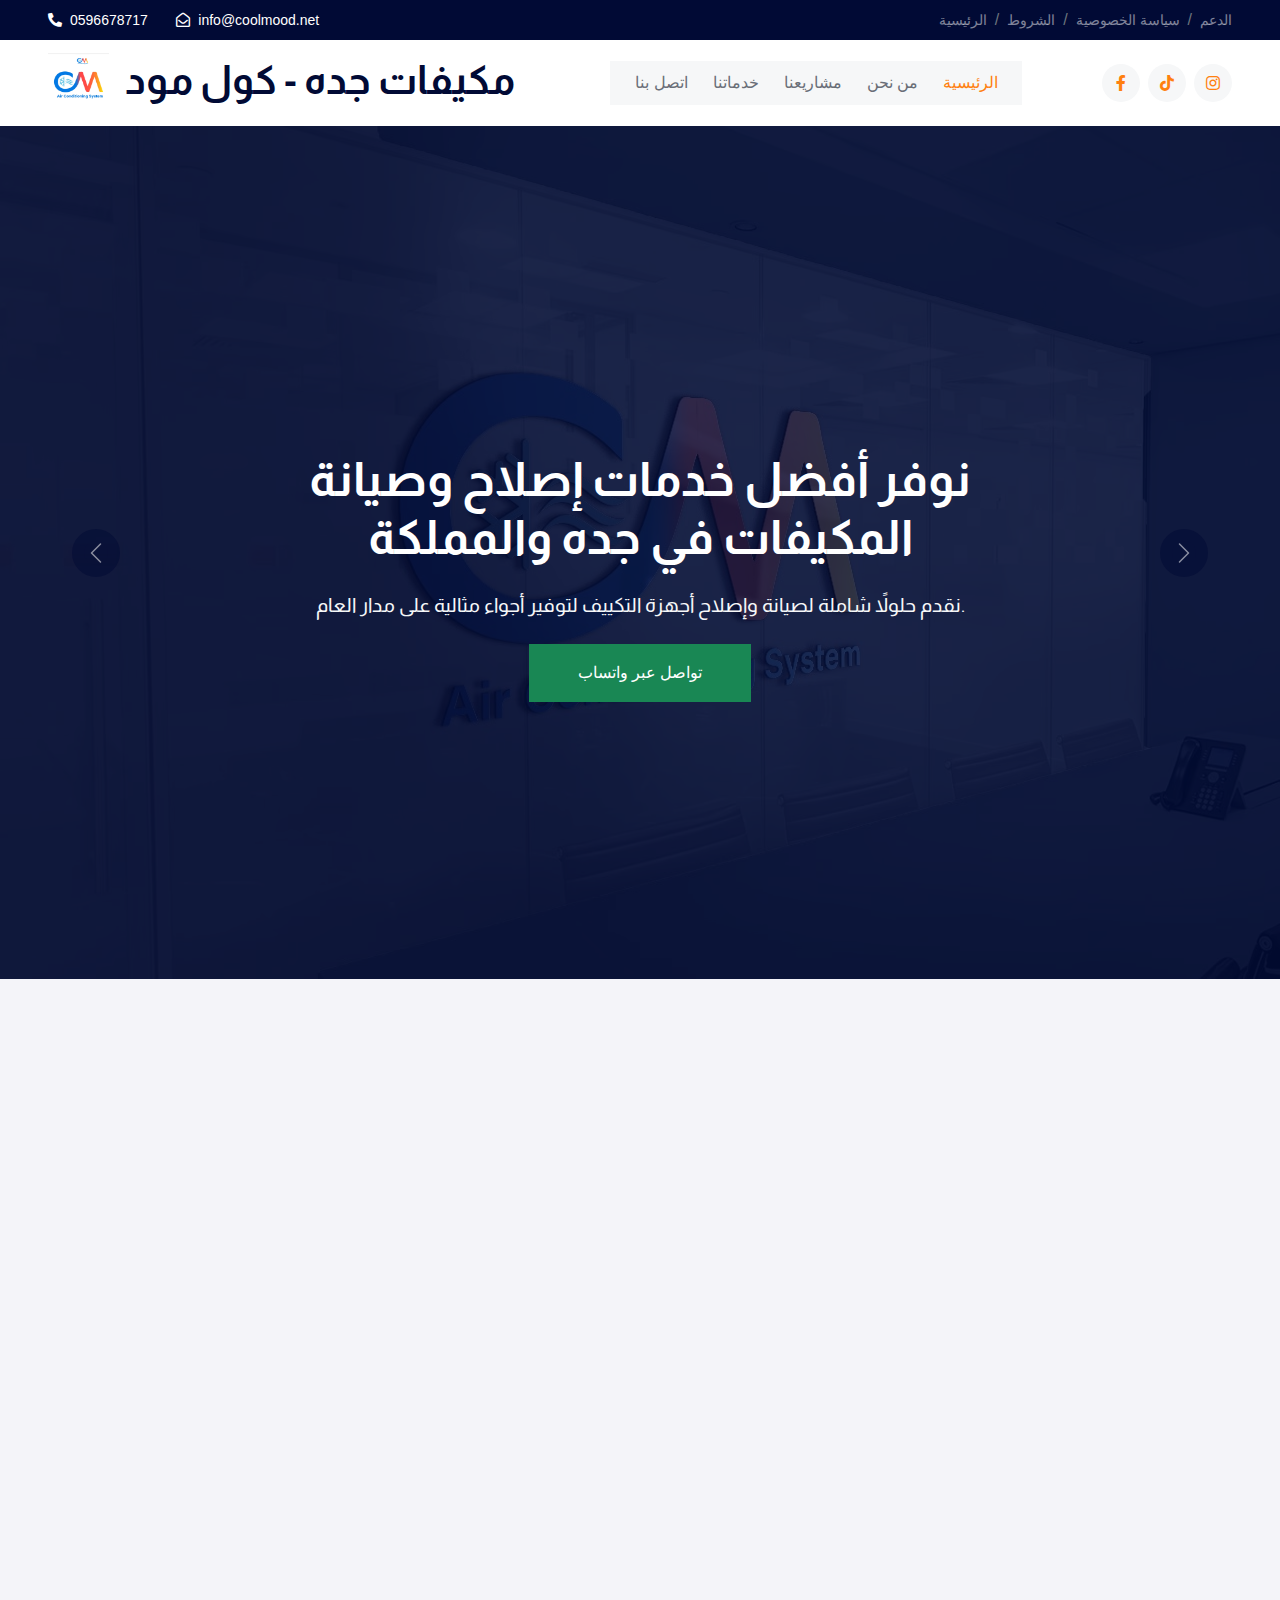
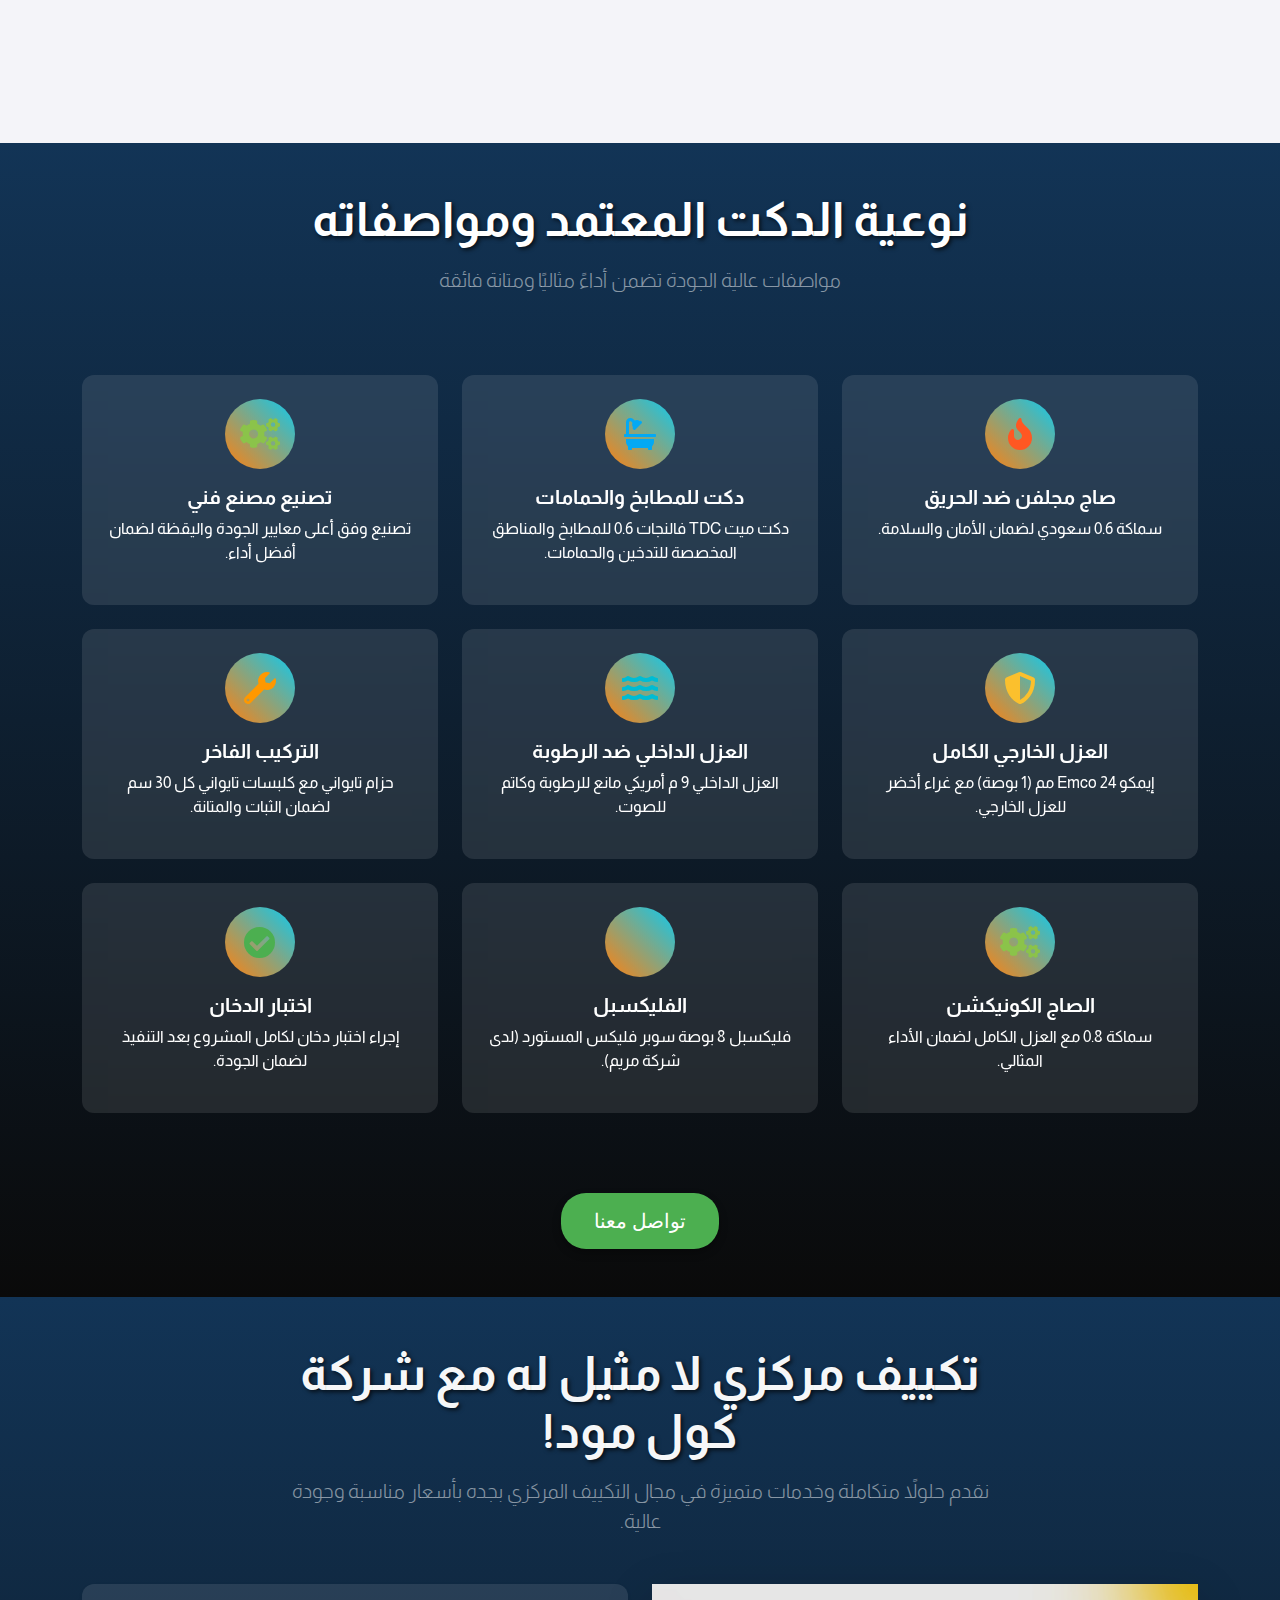
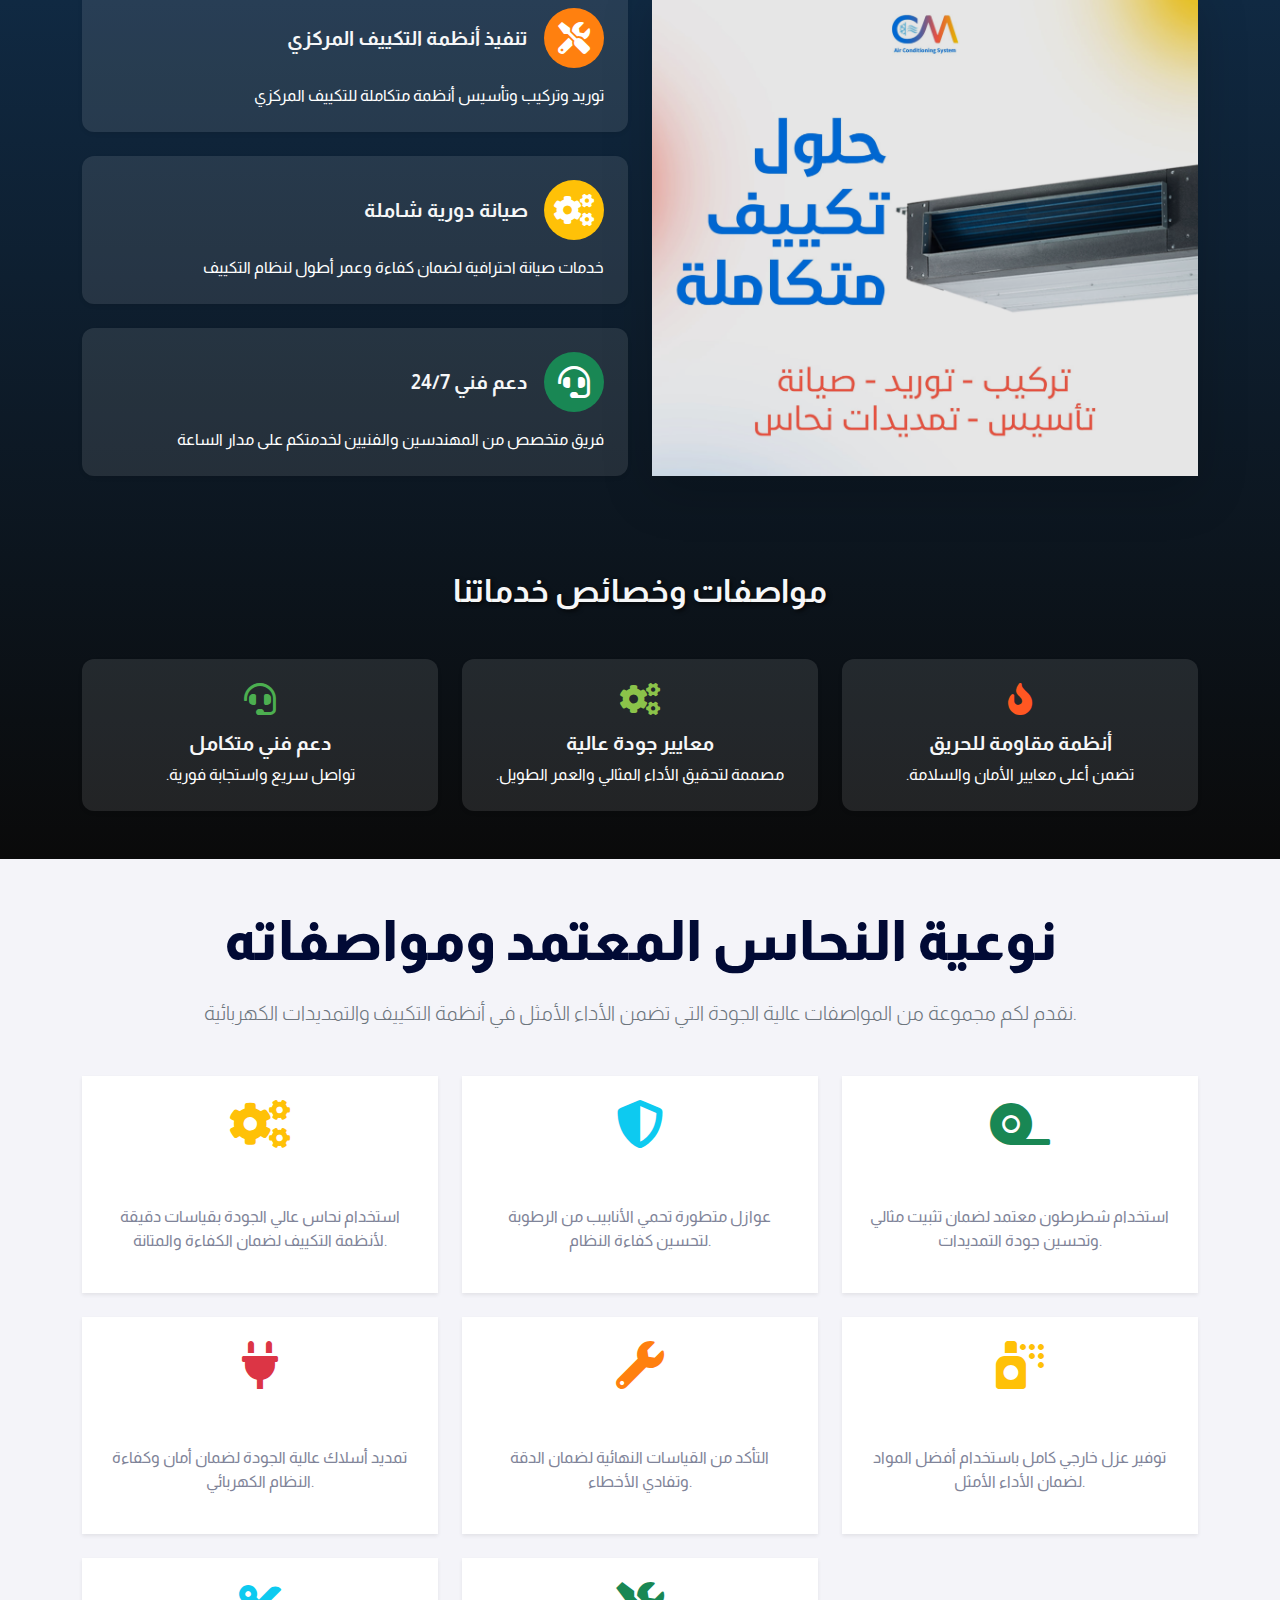
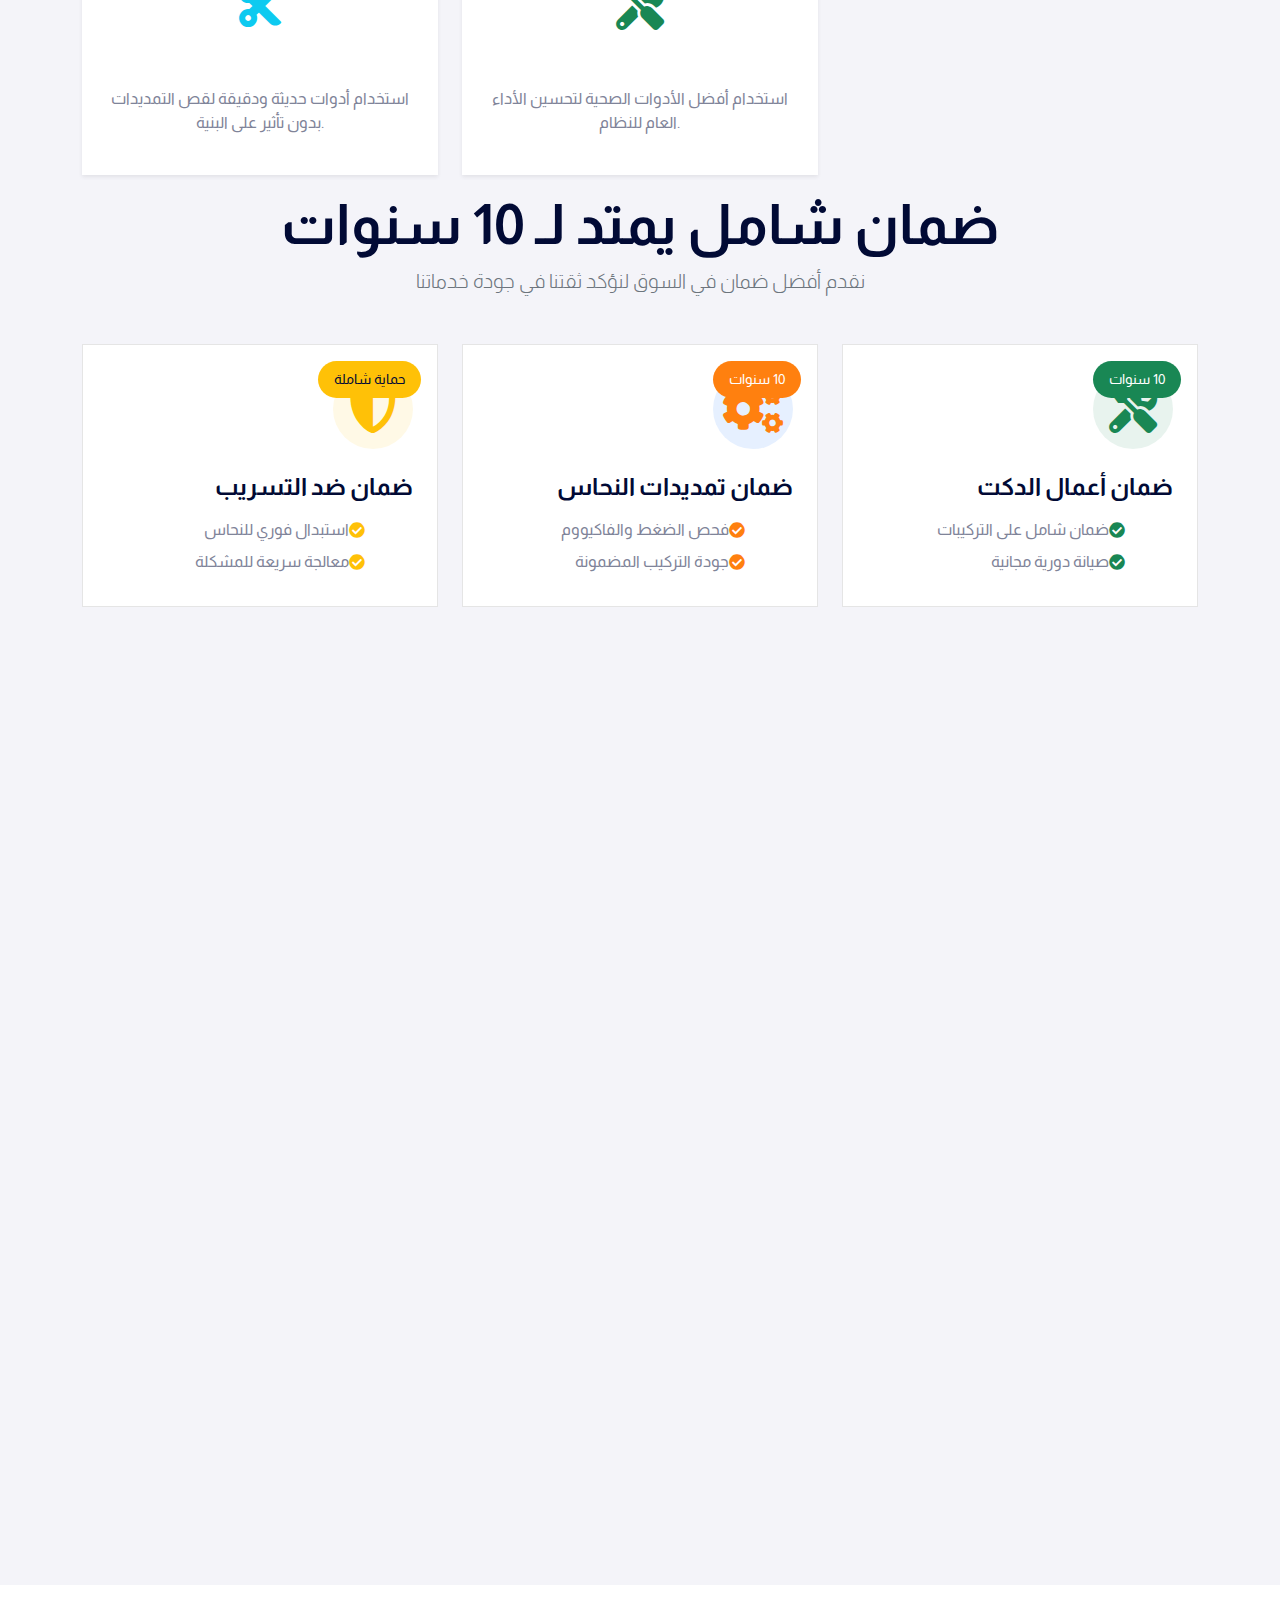
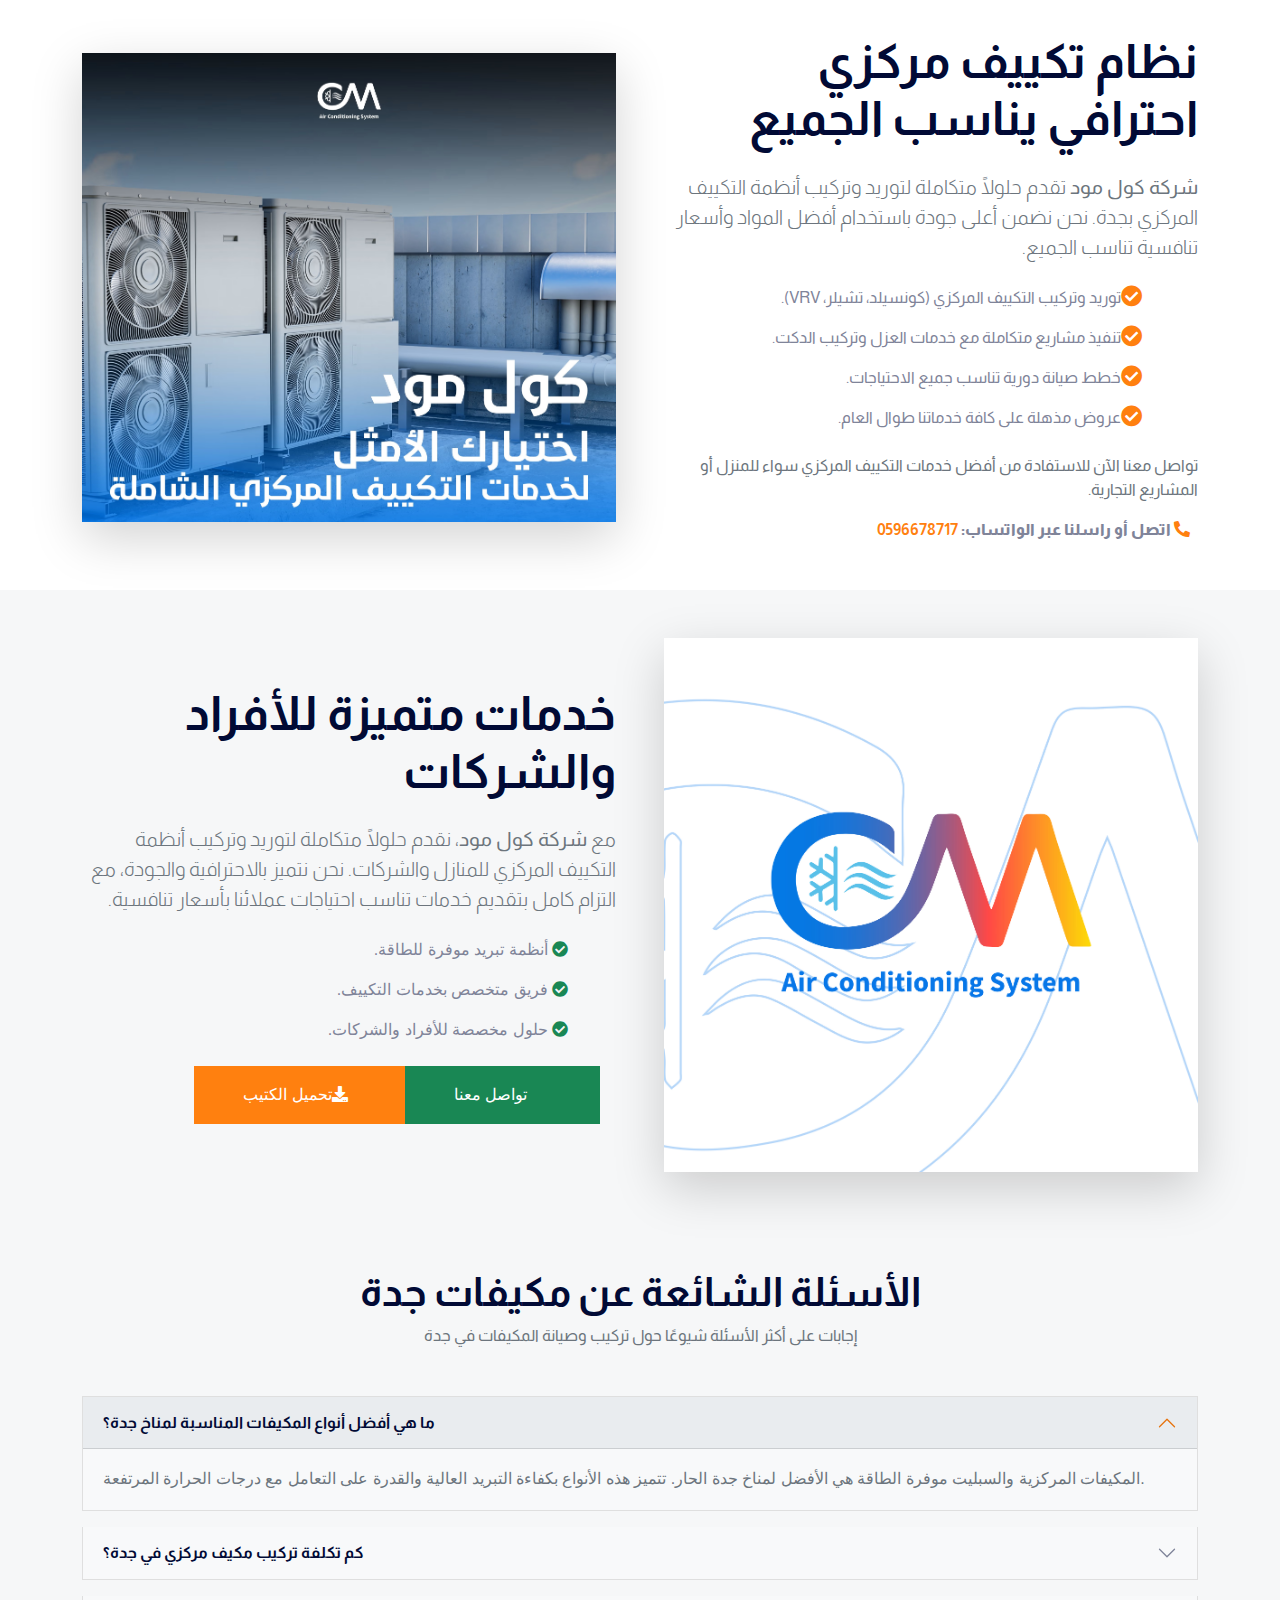
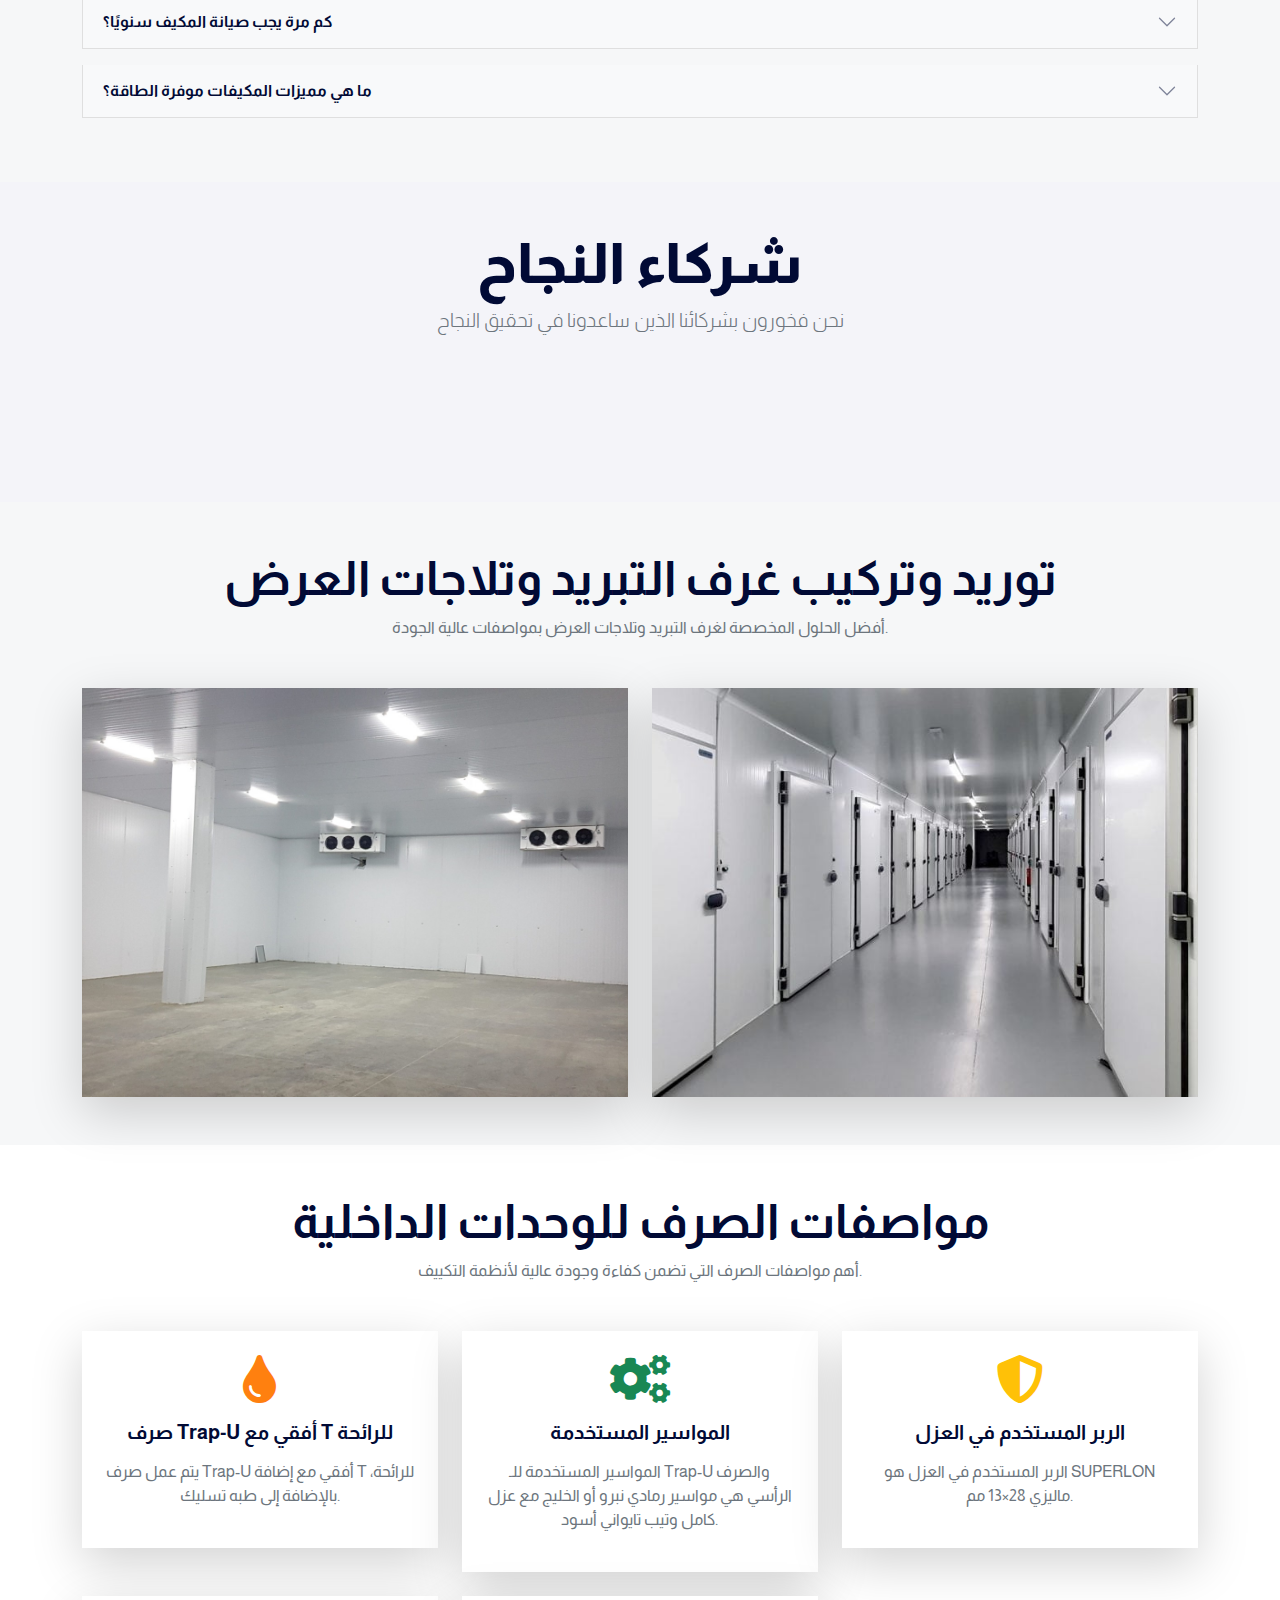
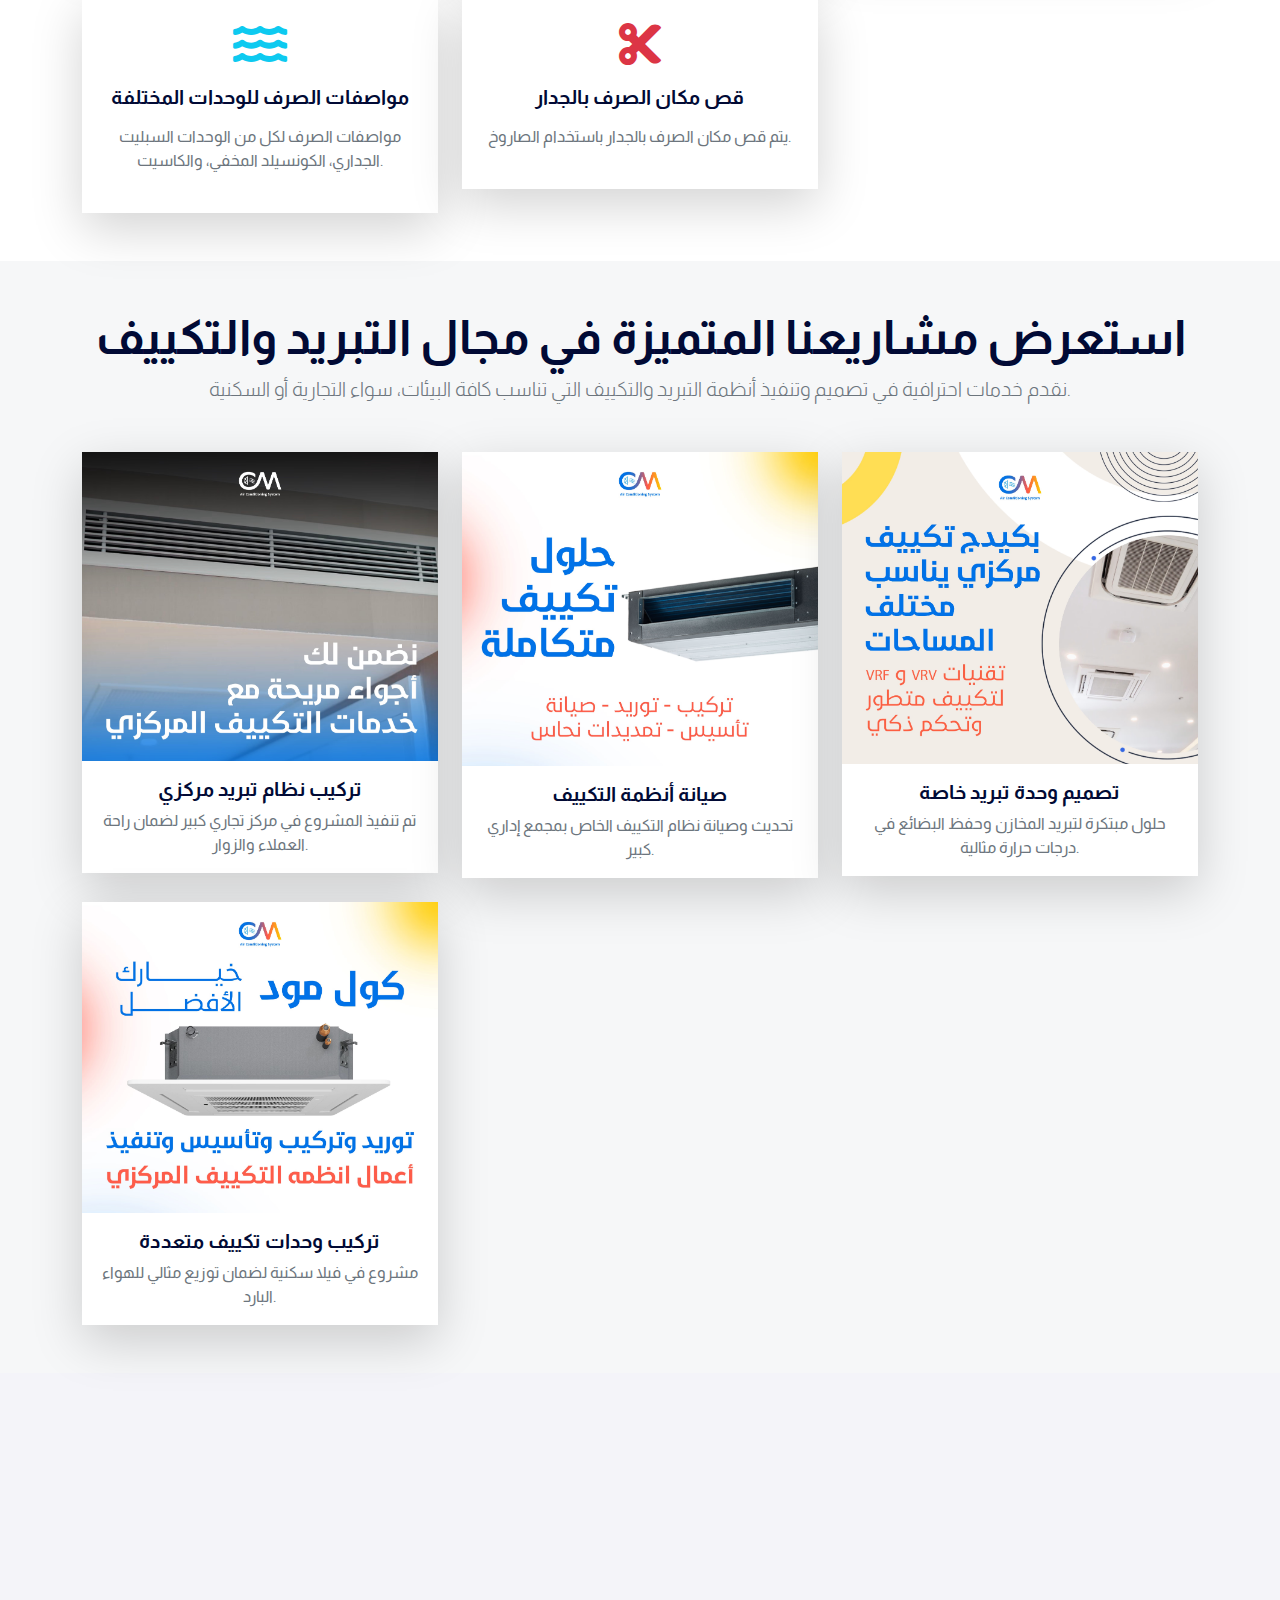
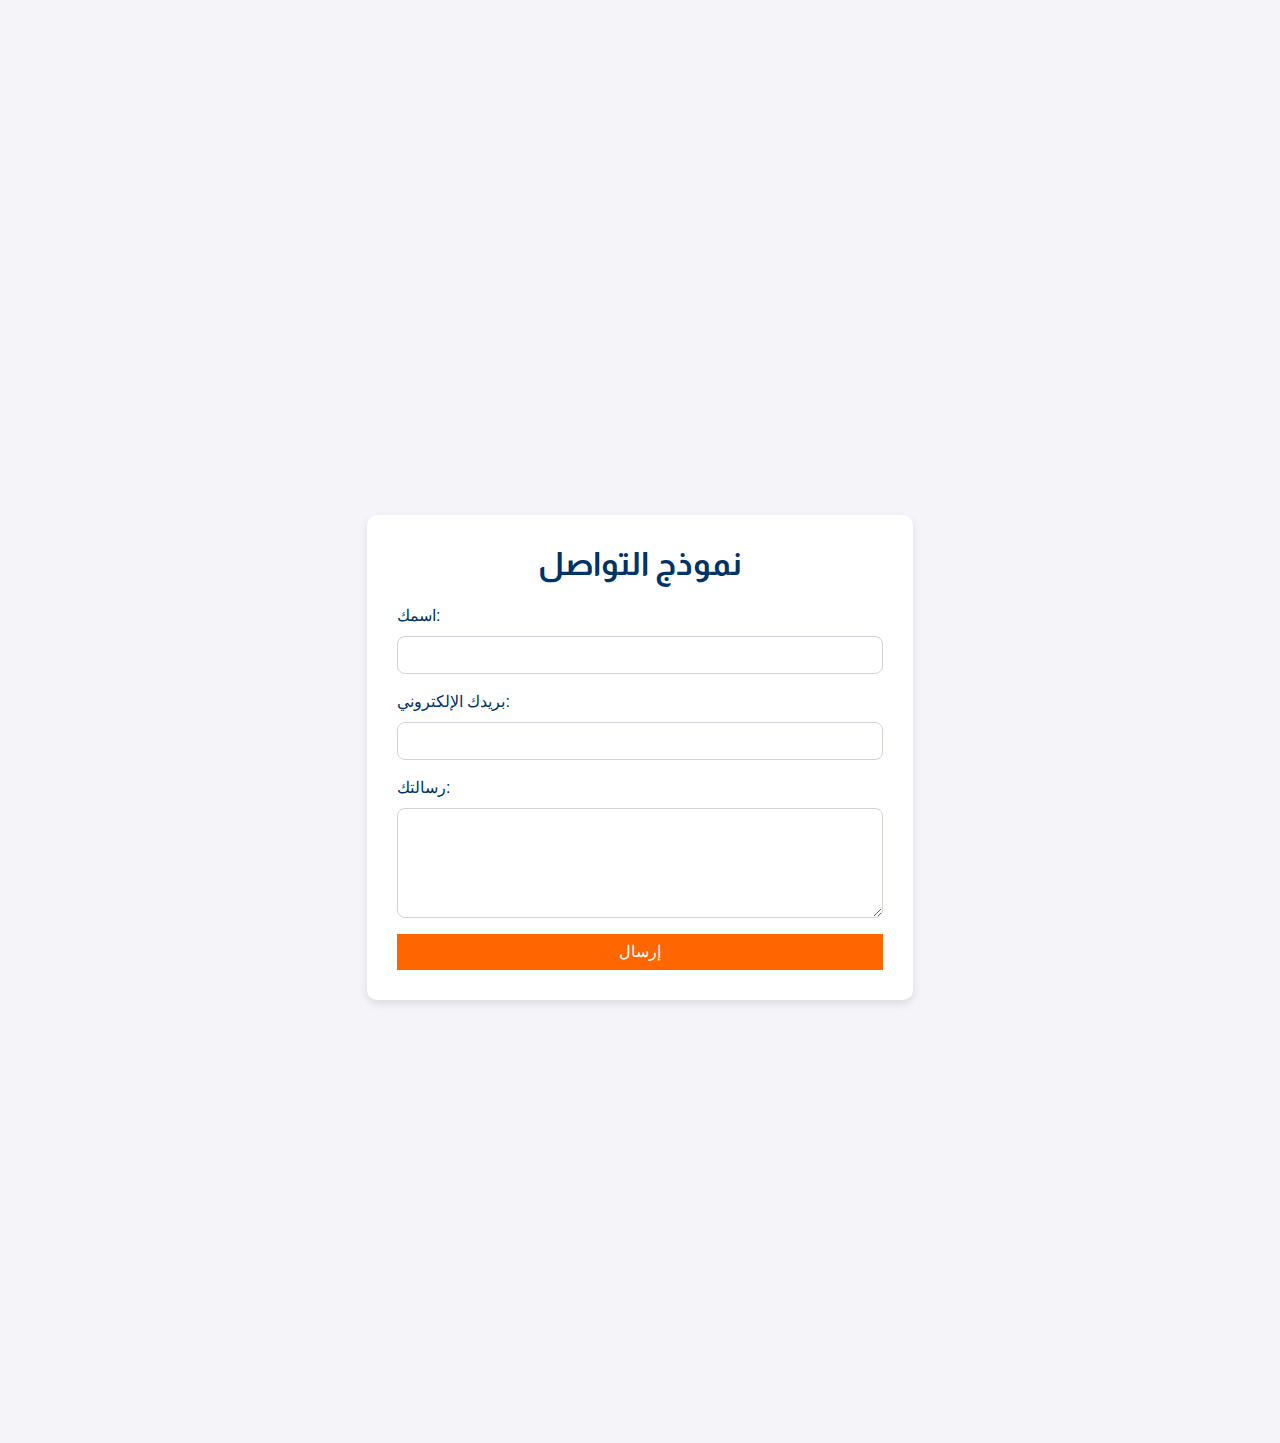
==== commit b99de2dc: "change styles" ====
--- a/index.html
+++ b/index.html
@@ -58,7 +58,7 @@
     <meta property="og:title" content="أفضل حلول تكييف وتبريد في جدة | تركيب وصيانة مكيفات دكت مركزي">
     <meta property="og:description"
         content="نقدم خدمات تركيب وصيانة مكيفات الهواء في جده والمملكة. اتصل بنا الآن للحصول على أفضل خدمات تكييف في جده.">
-    <meta property="og:keywords" content="حلول التكييف والتبريد في السعودية
+    <!-- <meta property="og:keywords" content="حلول التكييف والتبريد في السعودية
     تركيب مكيفات دكت مركزي
     صيانة مكيفات دكت مركزي
     أنظمة تكييف داخلية وخارجية
@@ -72,7 +72,7 @@
     خدمات تركيب وصيانة مكيفات
     تكييف دكت مركزي لمشاريع كبيرة
     شركة تكييف وصيانة في الرياض
-    خدمات التكييف للمطابخ والحمامات">
+    خدمات التكييف للمطابخ والحمامات"> -->
     <meta property="og:image" content="https://www.coolmood.net/images/logo.avif">
     <meta property="og:url" content="https://www.coolmood.net/">
     <meta property="og:type" content="website">
@@ -84,7 +84,7 @@
     <meta name="twitter:title" content="مكيفات جده كول مود | أفضل مكيفات الهواء لأجواء باردة">
     <meta name="twitter:description"
         content="نقدم خدمات تكييف وتبريد في السعودية، تركيب وصيانة مكيفات وحلول تبريد مركزية. اتصل بنا الآن للحصول على أفضل خدمات تكييف في جده.">
-    <meta name="twitter:image" content="https://www.coolmood.net/images/logo.avif">
+    <meta name="twitter:image" content="https://www.coolmood.net/images/logo.avif" alt="شعار شركة كول مود">
     <!-- Favicon -->
     <link href="./images/logo.avif" rel="icon">
     <!-- Google Web Fonts -->
@@ -95,11 +95,10 @@
         rel="stylesheet">
 
     <!-- Icon Font Stylesheet -->
-    <link href="https://cdn.jsdelivr.net/npm/bootstrap-icons@1.4.1/font/bootstrap-icons.css" rel="stylesheet">
+    <link href="https://cdn.jsdelivr.net/npm/bootstrap-icons@1.4.1/font/bootstrap-icons.css" rel="stylesheet" d>
     <link rel="stylesheet" href="https://cdnjs.cloudflare.com/ajax/libs/font-awesome/5.15.4/css/all.min.css">
     <!-- Libraries Stylesheet -->
-    <link rel="canonical" href="https://www.coolmood.net/index.html">
-
+    <link rel="canonical" href="https://www.coolmood.net/" />
     <link rel="alternate" hreflang="ar" href="https://www.coolmood.net/" />
     <link rel="alternate" hreflang="x-default" href="https://www.coolmood.net/" />
 
@@ -164,7 +163,7 @@
     <link rel="preconnect" href="https://fonts.gstatic.com" crossorigin>
     <link rel="preconnect" href="https://cdn.jsdelivr.net">
     <!-- Core Web Vitals Tracking -->
-    <script>
+    <script async>
         window.addEventListener('load', function () {
             // قياس سرعة تحميل الصفحة
             let pageLoadTime = window.performance.timing.loadEventEnd - window.performance.timing.navigationStart;
@@ -213,7 +212,7 @@
     </script>
 
     <!-- User Experience Metrics -->
-    <script>
+    <script async>
         window.addEventListener('DOMContentLoaded', function () {
             // قياس وقت التفاعل الأول
             let firstInteraction = performance.now();
@@ -225,7 +224,7 @@
         });
     </script>
 <!-- Google Tag Manager -->
-<script>(function(w,d,s,l,i){w[l]=w[l]||[];w[l].push({'gtm.start':
+<script >(function(w,d,s,l,i){w[l]=w[l]||[];w[l].push({'gtm.start':
     new Date().getTime(),event:'gtm.js'});var f=d.getElementsByTagName(s)[0],
     j=d.createElement(s),dl=l!='dataLayer'?'&l='+l:'';j.async=true;j.src=
     'https://www.googletagmanager.com/gtm.js?id='+i+dl;f.parentNode.insertBefore(j,f);
@@ -328,7 +327,7 @@
                                     <p class="fs-5 text-light mb-4 animated fadeInUp">
                                         نقدم حلولاً شاملة لصيانة وإصلاح أجهزة التكييف لتوفير أجواء مثالية على مدار العام.
                                     </p>
-                                    <a href="https://api.whatsapp.com/send?phone=%2B966596678717"
+                                    <a href="https://wa.me/+966596678717"
                                         class="btn btn-success py-3 px-5 animated fadeInUp">تواصل عبر واتساب</a>
                                 </div>
                             </div>
@@ -448,194 +447,255 @@
 
 <!-- بداية قسم نبذة تعريفية عن الشركة -->
 <section class="duct-specs py-5" dir="rtl" id="duct-specifications" 
-         itemscope itemtype="http://schema.org/Service">
+         itemscope itemtype="http://schema.org/Service" 
+         style="background: linear-gradient(to bottom, #123456, #0a0a0a); color: #fff;">
     <div class="container">
         <header class="text-center mb-5">
-            <h2 class="display-5 fw-bold text-white mb-3" itemprop="name">نوعية الدكت المعتمد ومواصفاته</h2>
-            <p class="lead text-white-50" itemprop="description">مواصفات عالية الجودة تضمن أداءً مثاليًا ومتانة فائقة</p>
+            <h2 class="display-5 fw-bold text-white mb-3" itemprop="name" 
+                style="text-shadow: 2px 2px 4px rgba(0,0,0,0.7);">
+                نوعية الدكت المعتمد ومواصفاته
+            </h2>
+            <p class="lead text-white-50" itemprop="description" 
+               style="max-width: 800px; margin: 0 auto;">
+               مواصفات عالية الجودة تضمن أداءً مثاليًا ومتانة فائقة
+            </p>
         </header>
 
-        <div class="specs-grid">
-            <article class="spec-card" itemprop="hasOfferCatalog">
+        <div class="specs-grid" style="display: grid; gap: 1.5rem; grid-template-columns: repeat(auto-fit, minmax(300px, 1fr));">
+            <article class="spec-card" itemprop="hasOfferCatalog" style="background: rgba(255, 255, 255, 0.1); border-radius: 12px; padding: 1.5rem; text-align: center; transition: transform 0.3s;">
                 <div class="card-content">
-                    <div class="icon-wrapper">
-                        <i class="fas fa-fire fa-2x"></i>
+                    <div class="icon-wrapper" style="margin-bottom: 1rem;">
+                        <i class="fas fa-fire fa-2x" style="color: #ff5722;"></i>
                     </div>
                     <h3 class="h5">صاج مجلفن ضد الحريق</h3>
                     <p>سماكة 0.6 سعودي لضمان الأمان والسلامة.</p>
                 </div>
             </article>
 
-            <article class="spec-card">
+            <article class="spec-card" style="background: rgba(255, 255, 255, 0.1); border-radius: 12px; padding: 1.5rem; text-align: center; transition: transform 0.3s;">
                 <div class="card-content">
-                    <div class="icon-wrapper">
-                        <i class="fas fa-bath fa-2x"></i>
+                    <div class="icon-wrapper" style="margin-bottom: 1rem;">
+                        <i class="fas fa-bath fa-2x" style="color: #03a9f4;"></i>
                     </div>
                     <h3 class="h5">دكت للمطابخ والحمامات</h3>
                     <p>دكت ميت TDC فالنجات 0.6 للمطابخ والمناطق المخصصة للتدخين والحمامات.</p>
                 </div>
             </article>
 
-            <article class="spec-card">
+            <article class="spec-card" style="background: rgba(255, 255, 255, 0.1); border-radius: 12px; padding: 1.5rem; text-align: center; transition: transform 0.3s;">
                 <div class="card-content">
-                    <div class="icon-wrapper">
-                        <i class="fas fa-cogs fa-2x"></i>
+                    <div class="icon-wrapper" style="margin-bottom: 1rem;">
+                        <i class="fas fa-cogs fa-2x" style="color: #8bc34a;"></i>
                     </div>
                     <h3 class="h5">تصنيع مصنع فني</h3>
                     <p>تصنيع وفق أعلى معايير الجودة واليقظة لضمان أفضل أداء.</p>
                 </div>
             </article>
 
-            <article class="spec-card">
+            <article class="spec-card" style="background: rgba(255, 255, 255, 0.1); border-radius: 12px; padding: 1.5rem; text-align: center; transition: transform 0.3s;">
                 <div class="card-content">
-                    <div class="icon-wrapper">
-                        <i class="fas fa-shield-alt fa-2x"></i>
+                    <div class="icon-wrapper" style="margin-bottom: 1rem;">
+                        <i class="fas fa-shield-alt fa-2x" style="color: #fbc02d;"></i>
                     </div>
                     <h3 class="h5">العزل الخارجي الكامل</h3>
                     <p>إيمكو Emco 24 مم (1 بوصة) مع غراء أخضر للعزل الخارجي.</p>
                 </div>
             </article>
 
-            <article class="spec-card">
+            <article class="spec-card" style="background: rgba(255, 255, 255, 0.1); border-radius: 12px; padding: 1.5rem; text-align: center; transition: transform 0.3s;">
                 <div class="card-content">
-                    <div class="icon-wrapper">
-                        <i class="fas fa-water fa-2x"></i>
+                    <div class="icon-wrapper" style="margin-bottom: 1rem;">
+                        <i class="fas fa-water fa-2x" style="color: #00bcd4;"></i>
                     </div>
                     <h3 class="h5">العزل الداخلي ضد الرطوبة</h3>
                     <p>العزل الداخلي 9 م أمريكي مانع للرطوبة وكاتم للصوت.</p>
                 </div>
             </article>
 
-            <article class="spec-card">
+            <article class="spec-card" style="background: rgba(255, 255, 255, 0.1); border-radius: 12px; padding: 1.5rem; text-align: center; transition: transform 0.3s;">
                 <div class="card-content">
-                    <div class="icon-wrapper">
-                        <i class="fas fa-wrench fa-2x"></i>
+                    <div class="icon-wrapper" style="margin-bottom: 1rem;">
+                        <i class="fas fa-wrench fa-2x" style="color: #ff9800;"></i>
                     </div>
                     <h3 class="h5">التركيب الفاخر</h3>
                     <p>حزام تايواني مع كلبسات تايواني كل 30 سم لضمان الثبات والمتانة.</p>
                 </div>
             </article>
 
-            <article class="spec-card">
+            <article class="spec-card" style="background: rgba(255, 255, 255, 0.1); border-radius: 12px; padding: 1.5rem; text-align: center; transition: transform 0.3s;">
                 <div class="card-content">
-                    <div class="icon-wrapper">
-                        <i class="fas fa-cogs fa-2x"></i>
+                    <div class="icon-wrapper" style="margin-bottom: 1rem;">
+                        <i class="fas fa-cogs fa-2x" style="color: #8bc34a;"></i>
                     </div>
                     <h3 class="h5">الصاج الكونيكشن</h3>
                     <p>سماكة 0.8 مع العزل الكامل لضمان الأداء المثالي.</p>
                 </div>
             </article>
 
-            <article class="spec-card">
+            <article class="spec-card" style="background: rgba(255, 255, 255, 0.1); border-radius: 12px; padding: 1.5rem; text-align: center; transition: transform 0.3s;">
                 <div class="card-content">
-                    <div class="icon-wrapper">
-                        <i class="fas fa-ventilator fa-2x"></i>
+                    <div class="icon-wrapper" style="margin-bottom: 1rem;">
+                        <i class="fas fa-ventilator fa-2x" style="color: #607d8b;"></i>
                     </div>
                     <h3 class="h5">الفليكسبل</h3>
                     <p>فليكسبل 8 بوصة سوبر فليكس المستورد (لدى شركة مريم).</p>
                 </div>
             </article>
 
-            <article class="spec-card">
+            <article class="spec-card" style="background: rgba(255, 255, 255, 0.1); border-radius: 12px; padding: 1.5rem; text-align: center; transition: transform 0.3s;">
                 <div class="card-content">
-                    <div class="icon-wrapper">
-                        <i class="fas fa-check-circle fa-2x"></i>
+                    <div class="icon-wrapper" style="margin-bottom: 1rem;">
+                        <i class="fas fa-check-circle fa-2x" style="color: #4caf50;"></i>
                     </div>
                     <h3 class="h5">اختبار الدخان</h3>
                     <p>إجراء اختبار دخان لكامل المشروع بعد التنفيذ لضمان الجودة.</p>
                 </div>
             </article>
         </div>
+        
+        <div class="text-center mt-5">
+            <a href="tel:0596678717" class="btn btn-lg" style="background: #4caf50; color: #fff; padding: 0.75rem 2rem; border-radius: 25px; text-decoration: none; box-shadow: 0px 4px 8px rgba(0, 0, 0, 0.3);">
+                تواصل معنا
+            </a>
+        </div>
     </div>
 </section>
 
-
 <!-- نهاية قسم نبذة تعريفية عن الشركة -->
 
-
-
-
     <!-- بداية قسم المميزات -->
-    <section class="features py-5" dir="rtl" id="features">
-        <div class="container">
-            <!-- Header Section -->
-            <div class="row mb-5">
-                <div class="col-lg-8 mx-auto text-center">
-                    <h1 class="display-5 fw-bold mb-3">تكييف مركزي لا مثيل له مع شركة كول مود!</h1>
-                    <p class="lead text-muted">نقدم حلولاً متكاملة وخدمات متميزة في مجال التكييف المركزي بجده بأسعار مناسبة وجودة عالية.</p>
-                </div>
-            </div>
-    
-            <!-- Main Content -->
-            <div class="row g-4">
-                <!-- Image Column -->
-                <div class="col-lg-6">
-                    <div class="position-relative rounded-4 overflow-hidden shadow-lg h-100">
-                        <img class="img-fluid w-100 h-100" 
-                             src="./images/Artboard 7.avif" 
-                             alt="خدمات كول مود"
-                             loading="lazy"
-                             style="object-fit: cover;">
-                    </div>
-                </div>
-    
-                <!-- Services Cards -->
-                <div class="col-lg-6">
-                    <div class="row g-4">
-                        <div class="col-12">
-                            <div class="card border-0 shadow-sm hover-card">
-                                <div class="card-body p-4">
-                                    <div class="d-flex align-items-center mb-3">
-                                        <div class="icon-circle bg-primary text-white">
-                                            <i class="fas fa-tools fa-2x"></i>
-                                        </div>
-                                        <h5 class="card-title mb-0 me-3">تنفيذ أنظمة التكييف المركزي</h5>
-                                    </div>
-                                    <p class="card-text">توريد وتركيب وتأسيس أنظمة متكاملة للتكييف المركزي</p>
-                                </div>
-                            </div>
-                        </div>
-    
-                        <div class="col-12">
-                            <div class="card border-0 shadow-sm hover-card">
-                                <div class="card-body p-4">
-                                    <div class="d-flex align-items-center mb-3">
-                                        <div class="icon-circle bg-warning text-white">
-                                            <i class="fas fa-cogs fa-2x"></i>
-                                        </div>
-                                        <h5 class="card-title mb-0 me-3">صيانة دورية شاملة</h5>
-                                    </div>
-                                    <p class="card-text">خدمات صيانة احترافية لضمان كفاءة وعمر أطول لنظام التكييف</p>
-                                </div>
-                            </div>
-                        </div>
-    
-                        <div class="col-12">
-                            <div class="card border-0 shadow-sm hover-card">
-                                <div class="card-body p-4">
-                                    <div class="d-flex align-items-center mb-3">
-                                        <div class="icon-circle bg-success text-white">
-                                            <i class="fas fa-headset fa-2x"></i>
-                                        </div>
-                                        <h5 class="card-title mb-0 me-3">دعم فني 24/7</h5>
-                                    </div>
-                                    <p class="card-text">فريق متخصص من المهندسين والفنيين لخدمتكم على مدار الساعة</p>
-                                </div>
-                            </div>
-                        </div>
-                    </div>
-                </div>
-            </div>
-    
-            <!-- Specifications Section -->
-            <div class="specs-section mt-5 pt-5">
-                <h2 class="text-center mb-5">مواصفات وخصائص خدماتنا</h2>
-                <div class="row g-4">
-                    <!-- Add your specification cards here with the new design -->
-                </div>
-            </div>
-        </div>
-    </section>
+    <section class="features py-5" dir="rtl" id="features" 
+    style="background: linear-gradient(to bottom, #123456, #0a0a0a); color: #fff;">
+<div class="container">
+   <!-- Header Section -->
+   <div class="row mb-5">
+       <div class="col-lg-8 mx-auto text-center">
+           <h1 class="display-5 fw-bold mb-3 text-light" 
+               style="text-shadow: 2px 2px 4px rgba(0, 0, 0, 0.7);">
+               تكييف مركزي لا مثيل له مع شركة كول مود!
+           </h1>
+           <p class="lead text-white-50" 
+              style="max-width: 800px; margin: 0 auto;">
+              نقدم حلولاً متكاملة وخدمات متميزة في مجال التكييف المركزي بجده بأسعار مناسبة وجودة عالية.
+           </p>
+       </div>
+   </div>
+
+   <!-- Main Content -->
+   <div class="row g-4">
+       <!-- Image Column -->
+       <div class="col-lg-6">
+           <div class="position-relative rounded-4 overflow-hidden shadow-lg h-100">
+               <img class="img-fluid w-100 h-100" 
+                    src="./images/Artboard 7.avif" 
+                    alt="خدمات كول مود"
+                    loading="lazy"
+                    style="object-fit: cover; filter: brightness(90%);">
+           </div>
+       </div>
+
+       <!-- Services Cards -->
+       <div class="col-lg-6">
+           <div class="row g-4">
+               <div class="col-12">
+                   <div class="card border-0 shadow-sm hover-card" 
+                        style="background: rgba(255, 255, 255, 0.1); border-radius: 12px; transition: transform 0.3s;">
+                       <div class="card-body p-4">
+                           <div class="d-flex align-items-center mb-3">
+                               <div class="icon-circle bg-primary text-white" 
+                                    style="width: 60px; height: 60px; display: flex; justify-content: center; align-items: center; border-radius: 50%;">
+                                   <i class="fas fa-tools fa-2x"></i>
+                               </div>
+                               <h5 class="card-title mb-0 me-3 text-light">تنفيذ أنظمة التكييف المركزي</h5>
+                           </div>
+                           <p class="card-text">توريد وتركيب وتأسيس أنظمة متكاملة للتكييف المركزي</p>
+                       </div>
+                   </div>
+               </div>
+
+               <div class="col-12">
+                   <div class="card border-0 shadow-sm hover-card" 
+                        style="background: rgba(255, 255, 255, 0.1); border-radius: 12px; transition: transform 0.3s;">
+                       <div class="card-body p-4">
+                           <div class="d-flex align-items-center mb-3">
+                               <div class="icon-circle bg-warning text-white" 
+                                    style="width: 60px; height: 60px; display: flex; justify-content: center; align-items: center; border-radius: 50%;">
+                                   <i class="fas fa-cogs fa-2x"></i>
+                               </div>
+                               <h5 class="card-title mb-0 me-3 text-light">صيانة دورية شاملة</h5>
+                           </div>
+                           <p class="card-text">خدمات صيانة احترافية لضمان كفاءة وعمر أطول لنظام التكييف</p>
+                       </div>
+                   </div>
+               </div>
+
+               <div class="col-12">
+                   <div class="card border-0 shadow-sm hover-card" 
+                        style="background: rgba(255, 255, 255, 0.1); border-radius: 12px; transition: transform 0.3s;">
+                       <div class="card-body p-4">
+                           <div class="d-flex align-items-center mb-3">
+                               <div class="icon-circle bg-success text-white" 
+                                    style="width: 60px; height: 60px; display: flex; justify-content: center; align-items: center; border-radius: 50%;">
+                                   <i class="fas fa-headset fa-2x"></i>
+                               </div>
+                               <h5 class="card-title mb-0 me-3 text-light">دعم فني 24/7</h5>
+                           </div>
+                           <p class="card-text">فريق متخصص من المهندسين والفنيين لخدمتكم على مدار الساعة</p>
+                       </div>
+                   </div>
+               </div>
+           </div>
+       </div>
+   </div>
+
+   <!-- Specifications Section -->
+   <div class="specs-section mt-5 pt-5">
+       <h2 class="text-center mb-5 text-light" 
+           style="text-shadow: 2px 2px 4px rgba(0, 0, 0, 0.7);">
+           مواصفات وخصائص خدماتنا
+       </h2>
+       <div class="row g-4">
+           <!-- Add more specification cards if needed -->
+           <div class="col-lg-4">
+               <div class="card border-0 shadow-sm hover-card" 
+                    style="background: rgba(255, 255, 255, 0.1); border-radius: 12px; text-align: center; transition: transform 0.3s;">
+                   <div class="card-body p-4">
+                       <i class="fas fa-fire fa-2x mb-3" 
+                          style="color: #ff5722;"></i>
+                       <h5 class="card-title text-light">أنظمة مقاومة للحريق</h5>
+                       <p class="card-text">تضمن أعلى معايير الأمان والسلامة.</p>
+                   </div>
+               </div>
+           </div>
+
+           <div class="col-lg-4">
+               <div class="card border-0 shadow-sm hover-card" 
+                    style="background: rgba(255, 255, 255, 0.1); border-radius: 12px; text-align: center; transition: transform 0.3s;">
+                   <div class="card-body p-4">
+                       <i class="fas fa-cogs fa-2x mb-3" 
+                          style="color: #8bc34a;"></i>
+                       <h5 class="card-title text-light">معايير جودة عالية</h5>
+                       <p class="card-text">مصممة لتحقيق الأداء المثالي والعمر الطويل.</p>
+                   </div>
+               </div>
+           </div>
+
+           <div class="col-lg-4">
+               <div class="card border-0 shadow-sm hover-card" 
+                    style="background: rgba(255, 255, 255, 0.1); border-radius: 12px; text-align: center; transition: transform 0.3s;">
+                   <div class="card-body p-4">
+                       <i class="fas fa-headset fa-2x mb-3" 
+                          style="color: #4caf50;"></i>
+                       <h5 class="card-title text-light">دعم فني متكامل</h5>
+                       <p class="card-text">تواصل سريع واستجابة فورية.</p>
+                   </div>
+               </div>
+           </div>
+       </div>
+   </div>
+</div>
+</section>
+
     
 
 
@@ -1531,7 +1591,7 @@
 
 
         <!-- JavaScript Libraries -->
-        <script src="https://cdn.jsdelivr.net/npm/bootstrap@5.0.0/dist/js/bootstrap.bundle.min.js"></script>
+        <script src="https://cdn.jsdelivr.net/npm/bootstrap@5.0.0/dist/js/bootstrap.bundle.min.js" ></script>
 
         <!-- إضافة مكتبة jQuery -->
         <script src="https://code.jquery.com/jquery-3.6.0.min.js"></script>
@@ -1539,7 +1599,7 @@
 
         <!-- إضافة مكتبة WOW.js إذا كنت تستخدمها -->
         <script src="https://cdnjs.cloudflare.com/ajax/libs/wow/1.1.2/wow.min.js"></script>
-        <script src="https://cdn.jsdelivr.net/npm/bootstrap@5.3.0-alpha1/dist/js/bootstrap.bundle.min.js"></script>
+        <script src="https://cdn.jsdelivr.net/npm/bootstrap@5.3.0-alpha1/dist/js/bootstrap.bundle.min.js"  ></script>
         <!-- Google tag (gtag.js) -->
         <script async src="https://www.googletagmanager.com/gtag/js?id=G-K1PD9H072H"></script>
         <script>
@@ -1549,10 +1609,10 @@
 
             gtag('config', 'G-K1PD9H072H');
         </script>
-    <script src="https://cdnjs.cloudflare.com/ajax/libs/bootstrap/5.3.0/js/bootstrap.bundle.min.js"></script>
+    <script  src="https://cdnjs.cloudflare.com/ajax/libs/bootstrap/5.3.0/js/bootstrap.bundle.min.js" ></script>
 
         <!-- Template Javascript -->
-        <script src="js/main.js"></script>
+        <script src="js/main.js" defer></script>
 </body>
 
 </html>--- a/css/style.css
+++ b/css/style.css
@@ -1,177 +1 @@
-.h4,body,h1,h2,h3,h4,h5,p,span{font-family:Almarai,sans-serif}:root{--primary:#FF800F;--secondary:#001064;--light:#F6F7F8;--dark:#010A35}body{margin:0;padding:0;box-sizing:border-box}h1,h2,h3{font-weight:600;color:var(--dark)}.back-to-top{position:fixed;display:none;right:30px;bottom:30px;z-index:99}#spinner{opacity:0;visibility:hidden;transition:opacity .5s ease-out,visibility 0s linear .5s;z-index:99999}#spinner.show{transition:opacity .5s ease-out,visibility linear;visibility:visible;opacity:1}.btn{transition:.5s}.btn.btn-outline-primary:hover,.btn.btn-outline-secondary:hover,.btn.btn-primary,.btn.btn-secondary,.footer .copyright a:hover{color:#fff}.btn.btn-primary:hover{background:var(--secondary);border-color:var(--secondary)}.btn.btn-secondary:hover{background:var(--primary);border-color:var(--primary)}.carousel-caption,.container.quote .quote-text::after,.facts::after{background:rgba(1,10,53,.8)}.btn-square{width:38px;height:38px}.btn-sm-square{width:32px;height:32px}.btn-lg-square{width:48px;height:48px}.btn-lg-square,.btn-sm-square,.btn-square{padding:0;display:flex;align-items:center;justify-content:center;font-weight:400}.navbar.sticky-top{top:-100px;transition:.5s}.navbar .navbar-brand img{max-height:60px}.navbar .navbar-nav .nav-link{margin-left:25px;padding:10px 0;color:#696e77;font-weight:400;outline:0}.footer .copyright a,.navbar .navbar-nav .nav-link.active,.navbar .navbar-nav .nav-link:hover,.page-header .breadcrumb-item a:hover,.page-header .breadcrumb-item.active{color:var(--primary)}.navbar .dropdown-toggle::after{border:none;content:"\f107";font-family:"Font Awesome 5 Free";font-weight:900;vertical-align:middle;margin-left:8px}@media (max-width:991.98px){.navbar .navbar-brand img{max-height:45px}.navbar .navbar-nav{margin-top:20px;margin-bottom:15px}.navbar .nav-item .dropdown-menu{padding-left:30px}}.carousel-caption{top:0;left:0;right:0;bottom:0;display:flex;align-items:center;justify-content:center;text-align:center;z-index:1}.carousel-control-next,.carousel-control-prev{width:15%}.carousel-control-next-icon,.carousel-control-prev-icon{width:3rem;height:3rem;background-color:var(--dark);border:12px solid var(--dark);border-radius:3rem}@media (max-width:768px){#header-carousel .carousel-item{position:relative;min-height:450px}#header-carousel .carousel-item img{position:absolute;width:100%;height:100%;object-fit:cover}}.page-header{background:linear-gradient(rgba(1,10,53,.8),rgba(1,10,53,.8)) 0 0/cover,url(../images/cover_.avif) center center/cover no-repeat}.page-header .breadcrumb-item a,.page-header .breadcrumb-item+.breadcrumb-item::before{color:var(--light)}.container.quote .quote-form,.container.quote .quote-text,.facts,.testimonial-left,.testimonial-right{position:relative}.container.quote .quote-form *,.container.quote .quote-text *,.facts *{position:relative;z-index:1}.facts::after{position:absolute;content:"";width:100%;height:100%;top:0;left:0}@media (min-width:992px){.navbar .nav-item .dropdown-menu{display:block;border:none;margin-top:0;top:150%;right:0;opacity:0;visibility:hidden;transition:.5s}.navbar .nav-item:hover .dropdown-menu{top:100%;visibility:visible;transition:.5s;opacity:1}.container.quote{max-width:100%!important}.container.quote .quote-text{padding-left:calc(((100% - 960px)/ 2) + .75rem)}.container.quote .quote-form{padding-right:calc(((100% - 960px)/ 2) + .75rem)}}@media (min-width:1200px){.container.quote .quote-text{padding-left:calc(((100% - 1140px)/ 2) + .75rem)}.container.quote .quote-form{padding-right:calc(((100% - 1140px)/ 2) + .75rem)}}@media (min-width:1400px){.container.quote .quote-text{padding-left:calc(((100% - 1320px)/ 2) + .75rem)}.container.quote .quote-form{padding-right:calc(((100% - 1320px)/ 2) + .75rem)}}.container.quote .quote-form::after,.container.quote .quote-text::after{position:absolute;content:"";width:100%;height:100%;top:0;left:0}.container.quote .quote-form::after{background:rgba(255,255,255,.8)}.container.quote .quote-form .h-100,.container.quote .quote-text .h-100{padding:6rem 0;display:flex;flex-direction:column;justify-content:center}.service-item .service-icon{width:90px;height:90px;display:flex;align-items:center;justify-content:center}.service-item .service-icon img{max-width:60px;max-height:60px}.team-item .team-img::after,.team-item .team-img::before{position:absolute;content:"";width:0;height:100%;top:0;left:0;background:rgba(1,10,53,.8);transition:.5s}.team-item .team-img::after{left:auto;right:0}.team-item:hover .team-img::after,.team-item:hover .team-img::before{width:50%}.team-item .team-img .team-social{position:absolute;width:100%;height:100%;top:0;left:0;display:flex;align-items:center;justify-content:center;transition:.5s;z-index:3;opacity:0}.team-item:hover .team-img .team-social{transition-delay:.3s;opacity:1}.animated.pulse{animation-duration:1.5s}.testimonial-left img,.testimonial-right img{position:absolute;border-radius:70px}.testimonial-left img:first-child,.testimonial-right img:nth-child(3){width:70px;height:70px;top:10%;left:50%;transform:translateX(-50%)}.testimonial-left img:nth-child(2),.testimonial-right img:nth-child(2){width:60px;height:60px;top:50%;left:10%;transform:translateY(-50%)}.testimonial-left img:nth-child(3),.testimonial-right img:first-child{width:50px;height:50px;bottom:10%;right:10%}.testimonial-carousel .owl-item img{width:100px;height:100px;border-radius:100px}.testimonial-carousel .owl-nav{margin-top:30px;display:flex;justify-content:center}.testimonial-carousel .owl-nav .owl-next,.testimonial-carousel .owl-nav .owl-prev{margin:0 5px;width:45px;height:45px;display:flex;align-items:center;justify-content:center;color:#fff;background:var(--primary);border-radius:45px;font-size:22px;transition:.5s}.testimonial-carousel .owl-nav .owl-next:hover,.testimonial-carousel .owl-nav .owl-prev:hover{background:var(--secondary)}.footer{color:#7f8499}.footer .btn.btn-link{display:block;margin-bottom:5px;padding:0;text-align:left;color:#7f8499;font-weight:400;text-transform:capitalize;transition:.3s}.footer .btn.btn-link::before{position:relative;content:"\f105";font-family:"Font Awesome 5 Free";font-weight:900;color:#7f8499;margin-right:10px}.footer .btn.btn-link:hover{color:var(--primary);letter-spacing:1px;box-shadow:none}.footer .btn.btn-square{color:#7f8499;border:1px solid #7f8499}.footer .btn.btn-square:hover{color:var(--light);border-color:var(--primary)}.footer .copyright{padding:25px 0;border-top:1px solid rgba(256,256,256,.1)}
-/* style.css */
-
-body {
-    background-color: #f4f4f9; /* خلفية فاتحة */
-    font-family: 'Arial', sans-serif;
-  }
-  
-  .form-container {
-    background-color: #fff; /* خلفية بيضاء للنموذج */
-    border-radius: 10px; /* زوايا دائرية */
-    padding: 30px;
-    box-shadow: 0 4px 8px rgba(0, 0, 0, 0.1); /* تأثير الظل */
-    max-width: 600px;
-    margin: auto;
-    margin-top: 50px;
-  }
-  
-  .btn-submit {
-    background-color: #FF6600; /* اللون البرتقالي */
-    color: white;
-    border: none;
-  }
-  
-  .btn-submit:hover {
-    background-color: #e65c00; /* تغيير اللون عند المرور */
-  }
-  
-  .form-label {
-    color: #003366; /* اللون الأزرق الغامق */
-  }
-  
-  .form-control {
-    border-radius: 8px;
-  }
-  
-  .form-control:focus {
-    border-color: #FF6600; /* تغيير لون الحدود عند التحديد */
-  }
-  
-  .heading {
-    text-align: center;
-    color: #003366; /* الأزرق الغامق */
-    margin-bottom: 20px;
-  }
-  .logo-title {
-    font-size: 1.5rem; /* تقليل حجم الخط للعنوان */
-    word-wrap: break-word; /* السماح بتقسيم الكلمات الطويلة */
-    text-align: center; /* محاذاة النص في المنتصف */
-}
-
-@media (max-width: 768px) {
-    .logo-title {
-        font-size: 1.2rem; /* تقليل الحجم أكثر للشاشات الصغيرة */
-        line-height: 1.5; /* تحسين المسافات بين السطور */
-    }
-}
-.faq-container {
-  max-width: 900px;
-  margin: 30px auto;
-  background-color: white;
-  border-radius: 15px;
-  box-shadow: 0 4px 15px rgba(0,0,0,0.1);
-  overflow: hidden;
-}
-.faq-header {
-  background-color: #0056b3;
-  color: white;
-  text-align: center;
-  padding: 20px;
-}
-.accordion-button {
-  font-weight: bold;
-  background-color: #f8f9fa;
-  color: #0056b3;
-}
-.accordion-button:not(.collapsed) {
-  background-color: #e9ecef;
-  color: #0056b3;
-}
-.accordion-body {
-  background-color: #f8f9fa;
-  line-height: 1.8;
-}
-.icon-circle {
-  width: 60px;
-  height: 60px;
-  border-radius: 50%;
-  display: flex;
-  align-items: center;
-  justify-content: center;
-}
-
-.hover-card {
-  transition: transform 0.3s ease;
-  border-radius: 15px;
-}
-
-.hover-card:hover {
-  transform: translateY(-5px);
-}
-
-.duct-specs {
-    background: linear-gradient(rgba(0,0,0,0.8), rgba(0,0,0,0.9)), 
-                url('../images/baner_Hero.avif') center/cover;
-}
-.h5{
-    color: #fff;
-    font-weight: 600;
-    font-family:Almarai,sans-serif
-}
-.specs-grid {
-    display: grid;
-    grid-template-columns: repeat(auto-fit, minmax(300px, 1fr));
-    gap: 2rem;
-    padding: 2rem 0;
-}
-
-.spec-card {
-    background: rgba(255,255,255,0.05);
-    backdrop-filter: blur(10px);
-    border-radius: 15px;
-    padding: 2rem;
-    transition: transform 0.3s ease, box-shadow 0.3s ease;
-}
-
-.spec-card:hover {
-    transform: translateY(-5px);
-    box-shadow: 0 10px 30px rgba(0,0,0,0.2);
-}
-
-.icon-wrapper {
-    width: 70px;
-    height: 70px;
-    margin: 0 auto 1.5rem;
-    display: flex;
-    align-items: center;
-    justify-content: center;
-    border-radius: 50%;
-    background: linear-gradient(45deg, var(--bs-primary), var(--bs-info));
-    color: white;
-}
-
-.card-content {
-    text-align: center;
-    color: white;
-}
-
-@media (max-width: 768px) {
-    .specs-grid {
-        grid-template-columns: 1fr;
-    }
-}
-
-.warranty-card {
-    position: relative;
-    border: 1px solid rgba(0,0,0,0.1);
-    transition: all 0.3s ease;
-}
-.hover-lift:hover {
-    transform: translateY(-5px);
-    box-shadow: 0 15px 30px rgba(0,0,0,0.1);
-}
-.icon-circle {
-    width: 80px;
-    height: 80px;
-    display: flex;
-    align-items: center;
-    justify-content: center;
-}
-.bg-success-soft { background-color: rgba(25, 135, 84, 0.1); }
-.bg-primary-soft { background-color: rgba(13, 110, 253, 0.1); }
-.bg-warning-soft { background-color: rgba(255, 193, 7, 0.1); }
-.warranty-badge {
-    font-size: 0.875rem;
-    font-weight: 500;
-}
+.h4,.h5,body,h1,h2,h3,h4,h5,p,span{font-family:Almarai,sans-serif}.card-content,.carousel-caption,.faq-header,.heading,.logo-title{text-align:center}.hover-card:hover,.hover-lift:hover,.spec-card:hover{transform:translateY(-5px)}:root{--primary:#ff800f;--secondary:#001064;--light:#f6f7f8;--dark:#010a35}body{margin:0;padding:0;box-sizing:border-box;background-color:#f4f4f9;font-family:Arial,sans-serif}h1,h2,h3{font-weight:600;color:var(--dark)}.back-to-top{position:fixed;display:none;right:30px;bottom:30px;z-index:99}#spinner{opacity:0;visibility:hidden;transition:opacity .5s ease-out,visibility 0s linear .5s;z-index:99999}#spinner.show{transition:opacity .5s ease-out,visibility linear;visibility:visible;opacity:1}.btn{transition:.5s}.btn.btn-outline-primary:hover,.btn.btn-outline-secondary:hover,.btn.btn-primary,.btn.btn-secondary,.footer .copyright a:hover{color:#fff}.btn.btn-primary:hover{background:var(--secondary);border-color:var(--secondary)}.btn.btn-secondary:hover{background:var(--primary);border-color:var(--primary)}.carousel-caption,.container.quote .quote-text::after,.facts::after{background:rgba(1,10,53,.8)}.btn-square{width:38px;height:38px}.btn-sm-square{width:32px;height:32px}.btn-lg-square{width:48px;height:48px}.btn-lg-square,.btn-sm-square,.btn-square{padding:0;display:flex;align-items:center;justify-content:center;font-weight:400}.navbar.sticky-top{top:-100px;transition:.5s}.navbar .navbar-brand img{max-height:60px}.navbar .navbar-nav .nav-link{margin-left:25px;padding:10px 0;color:#696e77;font-weight:400;outline:0}.footer .copyright a,.navbar .navbar-nav .nav-link.active,.navbar .navbar-nav .nav-link:hover,.page-header .breadcrumb-item a:hover,.page-header .breadcrumb-item.active{color:var(--primary)}.navbar .dropdown-toggle::after{border:none;content:"\f107";font-family:"Font Awesome 5 Free";font-weight:900;vertical-align:middle;margin-left:8px}@media (max-width:991.98px){.navbar .navbar-brand img{max-height:45px}.navbar .navbar-nav{margin-top:20px;margin-bottom:15px}.navbar .nav-item .dropdown-menu{padding-left:30px}}.carousel-caption{top:0;left:0;right:0;bottom:0;display:flex;align-items:center;justify-content:center;z-index:1}.carousel-control-next,.carousel-control-prev{width:15%}.carousel-control-next-icon,.carousel-control-prev-icon{width:3rem;height:3rem;background-color:var(--dark);border:12px solid var(--dark);border-radius:3rem}.page-header{background:linear-gradient(rgba(1,10,53,.8),rgba(1,10,53,.8)) 0 0/cover,url(../images/cover_.avif) center center/cover no-repeat}.page-header .breadcrumb-item a,.page-header .breadcrumb-item+.breadcrumb-item::before{color:var(--light)}.container.quote .quote-form,.container.quote .quote-text,.facts,.testimonial-left,.testimonial-right{position:relative}.container.quote .quote-form *,.container.quote .quote-text *,.facts *{position:relative;z-index:1}.container.quote .quote-form::after,.container.quote .quote-text::after,.facts::after{position:absolute;content:"";width:100%;height:100%;top:0;left:0}@media (min-width:992px){.navbar .nav-item .dropdown-menu{display:block;border:none;margin-top:0;top:150%;right:0;opacity:0;visibility:hidden;transition:.5s}.navbar .nav-item:hover .dropdown-menu{top:100%;visibility:visible;transition:.5s;opacity:1}.container.quote{max-width:100%!important}.container.quote .quote-text{padding-left:calc(((100% - 960px)/ 2) + .75rem)}.container.quote .quote-form{padding-right:calc(((100% - 960px)/ 2) + .75rem)}}@media (min-width:1200px){.container.quote .quote-text{padding-left:calc(((100% - 1140px)/ 2) + .75rem)}.container.quote .quote-form{padding-right:calc(((100% - 1140px)/ 2) + .75rem)}}@media (min-width:1400px){.container.quote .quote-text{padding-left:calc(((100% - 1320px)/ 2) + .75rem)}.container.quote .quote-form{padding-right:calc(((100% - 1320px)/ 2) + .75rem)}}.container.quote .quote-form::after{background:rgba(255,255,255,.8)}.container.quote .quote-form .h-100,.container.quote .quote-text .h-100{padding:6rem 0;display:flex;flex-direction:column;justify-content:center}.service-item .service-icon{width:90px;height:90px;display:flex;align-items:center;justify-content:center}.service-item .service-icon img{max-width:60px;max-height:60px}.team-item .team-img::after,.team-item .team-img::before{position:absolute;content:"";width:0;height:100%;top:0;left:0;background:rgba(1,10,53,.8);transition:.5s}.team-item .team-img::after{left:auto;right:0}.team-item:hover .team-img::after,.team-item:hover .team-img::before{width:50%}.team-item .team-img .team-social{position:absolute;width:100%;height:100%;top:0;left:0;display:flex;align-items:center;justify-content:center;transition:.5s;z-index:3;opacity:0}.team-item:hover .team-img .team-social{transition-delay:0.3s;opacity:1}.animated.pulse{animation-duration:1.5s}.testimonial-left img,.testimonial-right img{position:absolute;border-radius:70px}.testimonial-left img:first-child,.testimonial-right img:nth-child(3){width:70px;height:70px;top:10%;left:50%;transform:translateX(-50%)}.testimonial-left img:nth-child(2),.testimonial-right img:nth-child(2){width:60px;height:60px;top:50%;left:10%;transform:translateY(-50%)}.testimonial-left img:nth-child(3),.testimonial-right img:first-child{width:50px;height:50px;bottom:10%;right:10%}.testimonial-carousel .owl-item img{width:100px;height:100px;border-radius:100px}.testimonial-carousel .owl-nav{margin-top:30px;display:flex;justify-content:center}.testimonial-carousel .owl-nav .owl-next,.testimonial-carousel .owl-nav .owl-prev{margin:0 5px;width:45px;height:45px;display:flex;align-items:center;justify-content:center;color:#fff;background:var(--primary);border-radius:45px;font-size:22px;transition:.5s}.testimonial-carousel .owl-nav .owl-next:hover,.testimonial-carousel .owl-nav .owl-prev:hover{background:var(--secondary)}.footer{color:#7f8499}.footer .btn.btn-link{display:block;margin-bottom:5px;padding:0;text-align:left;color:#7f8499;font-weight:400;text-transform:capitalize;transition:.3s}.footer .btn.btn-link::before{position:relative;content:"\f105";font-family:"Font Awesome 5 Free";font-weight:900;color:#7f8499;margin-right:10px}.footer .btn.btn-link:hover{color:var(--primary);letter-spacing:1px;box-shadow:none}.footer .btn.btn-square{color:#7f8499;border:1px solid #7f8499}.footer .btn.btn-square:hover{color:var(--light);border-color:var(--primary)}.footer .copyright{padding:25px 0;border-top:1px solid rgba(256,256,256,.1)}.form-container{background-color:#fff;border-radius:10px;padding:30px;box-shadow:0 4px 8px rgba(0,0,0,.1);max-width:600px;margin:50px auto auto}.btn-submit{background-color:#f60;color:#fff;border:none}.form-label,.heading{color:#036}.btn-submit:hover{background-color:#e65c00}.form-control{border-radius:8px}.form-control:focus{border-color:#f60}.heading{margin-bottom:20px}.logo-title{font-size:1.5rem;word-wrap:break-word}.faq-container{max-width:900px;margin:30px auto;background-color:#fff;border-radius:15px;box-shadow:0 4px 15px rgba(0,0,0,.1);overflow:hidden}.faq-header{background-color:#0056b3;color:#fff;padding:20px}.accordion-button{font-weight:700;background-color:#f8f9fa;color:#0056b3}.accordion-button:not(.collapsed){background-color:#e9ecef;color:#0056b3}.accordion-body{background-color:#f8f9fa;line-height:1.8}.icon-circle{border-radius:50%;display:flex;align-items:center;justify-content:center}.hover-card{transition:transform .3s;border-radius:15px}.duct-specs{background:linear-gradient(rgba(0,0,0,.8),rgba(0,0,0,.9)),url("../images/baner_Hero.avif") center/cover}.h5{color:#fff;font-weight:600}.specs-grid{display:grid;grid-template-columns:repeat(auto-fit,minmax(300px,1fr));gap:2rem;padding:2rem 0}.spec-card{background:rgba(255,255,255,.05);backdrop-filter:blur(10px);border-radius:15px;padding:2rem;transition:transform .3s,box-shadow .3s}.spec-card:hover{box-shadow:0 10px 30px rgba(0,0,0,.2)}.icon-wrapper{width:70px;height:70px;margin:0 auto 1.5rem;display:flex;align-items:center;justify-content:center;border-radius:50%;background:linear-gradient(45deg,var(--bs-primary),var(--bs-info));color:#fff}.card-content{color:#fff}@media (max-width:768px){#header-carousel .carousel-item{position:relative;min-height:450px}#header-carousel .carousel-item img{position:absolute;width:100%;height:100%;object-fit:cover}.logo-title{font-size:1.2rem;line-height:1.5}.specs-grid{grid-template-columns:1fr}}.warranty-card{position:relative;border:1px solid rgba(0,0,0,.1);transition:.3s}.hover-lift:hover{box-shadow:0 15px 30px rgba(0,0,0,.1)}.icon-circle{width:80px;height:80px;display:flex;align-items:center;justify-content:center}.bg-success-soft{background-color:rgba(25,135,84,.1)}.bg-primary-soft{background-color:rgba(13,110,253,.1)}.bg-warning-soft{background-color:rgba(255,193,7,.1)}.warranty-badge{font-size:.875rem;font-weight:500}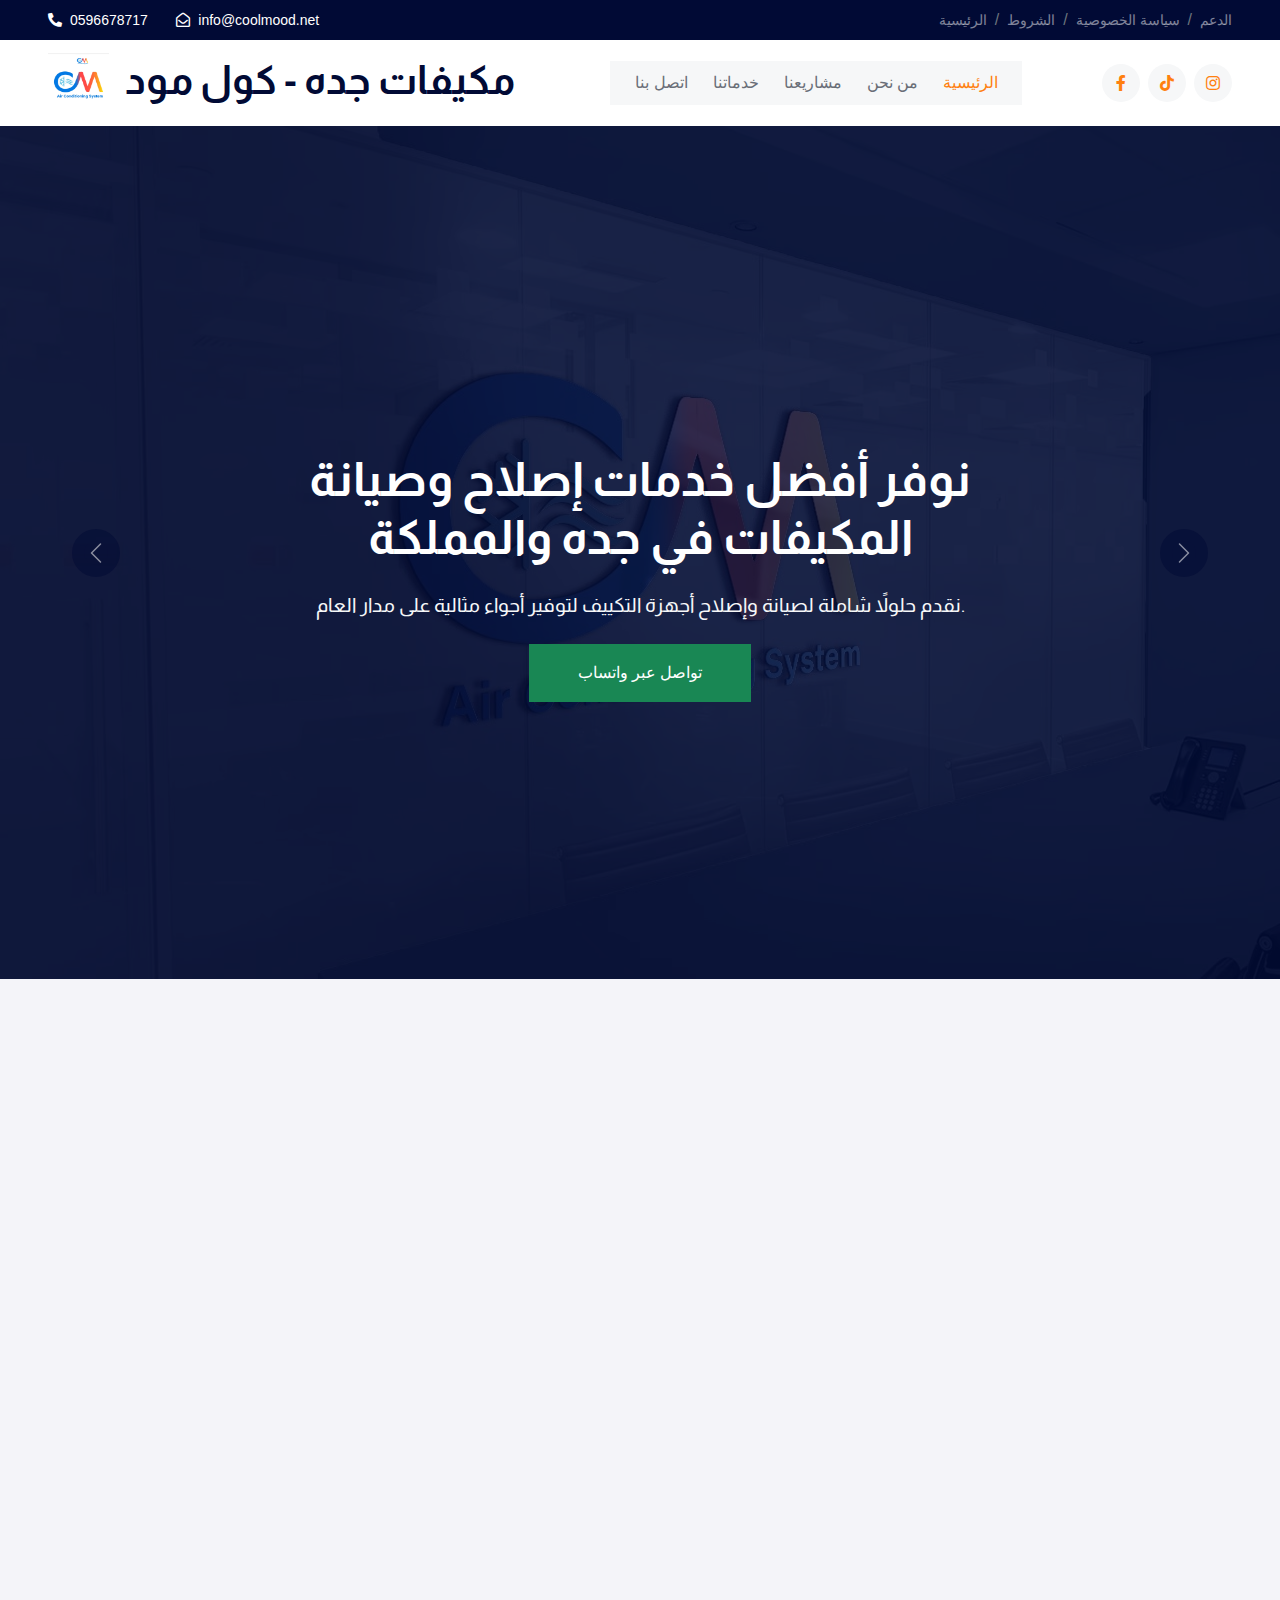
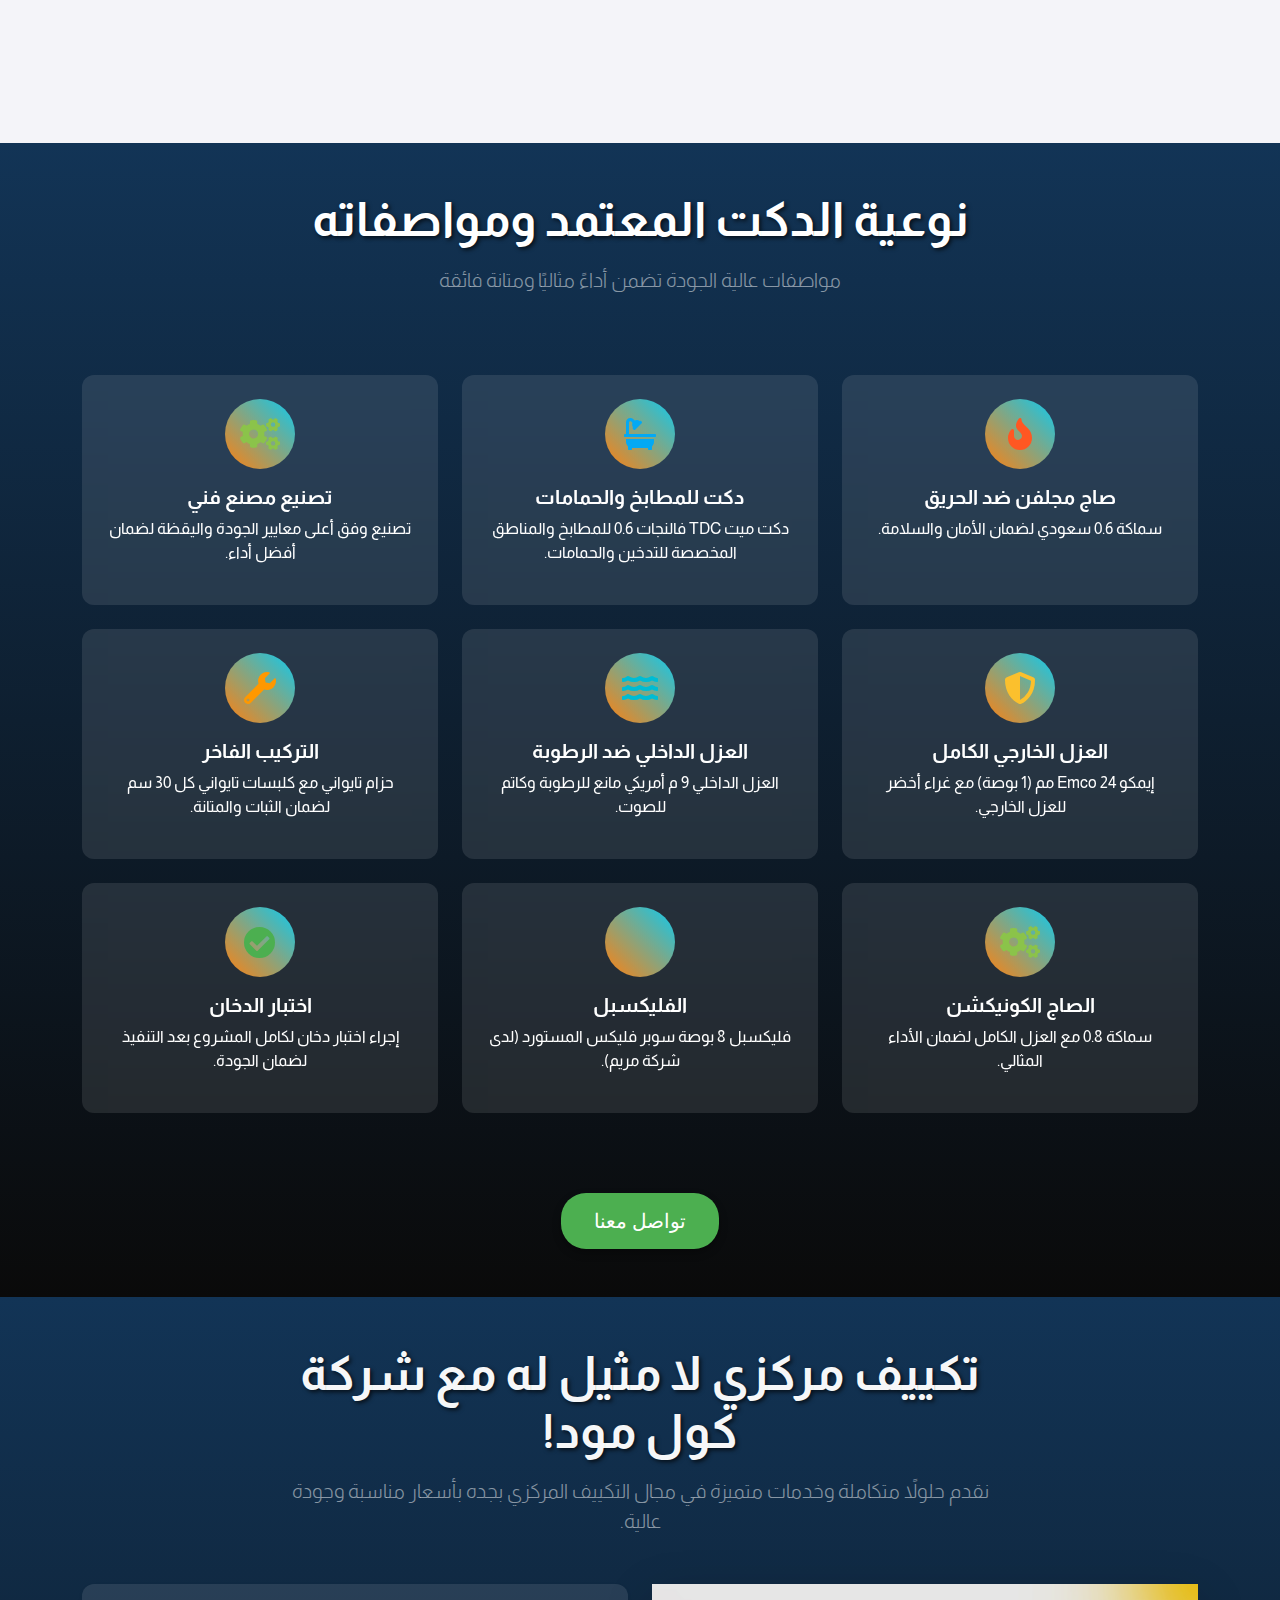
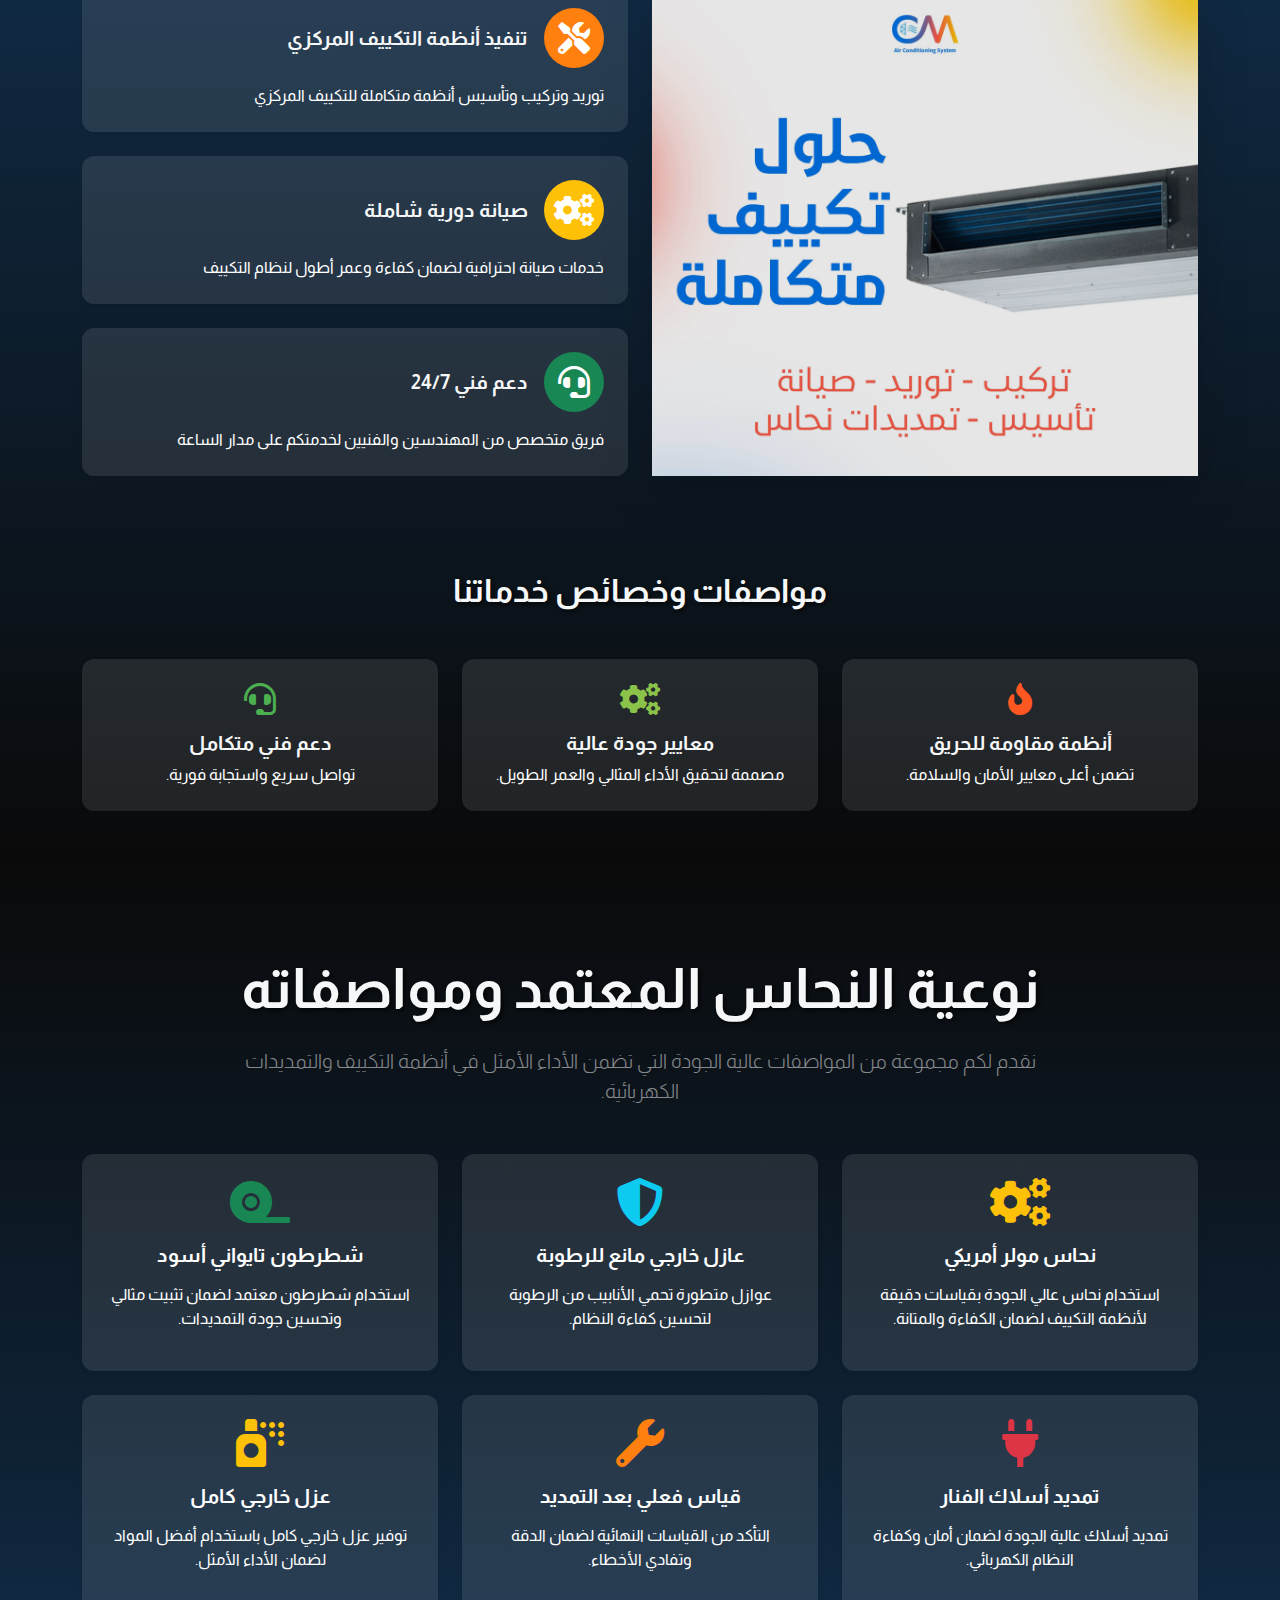
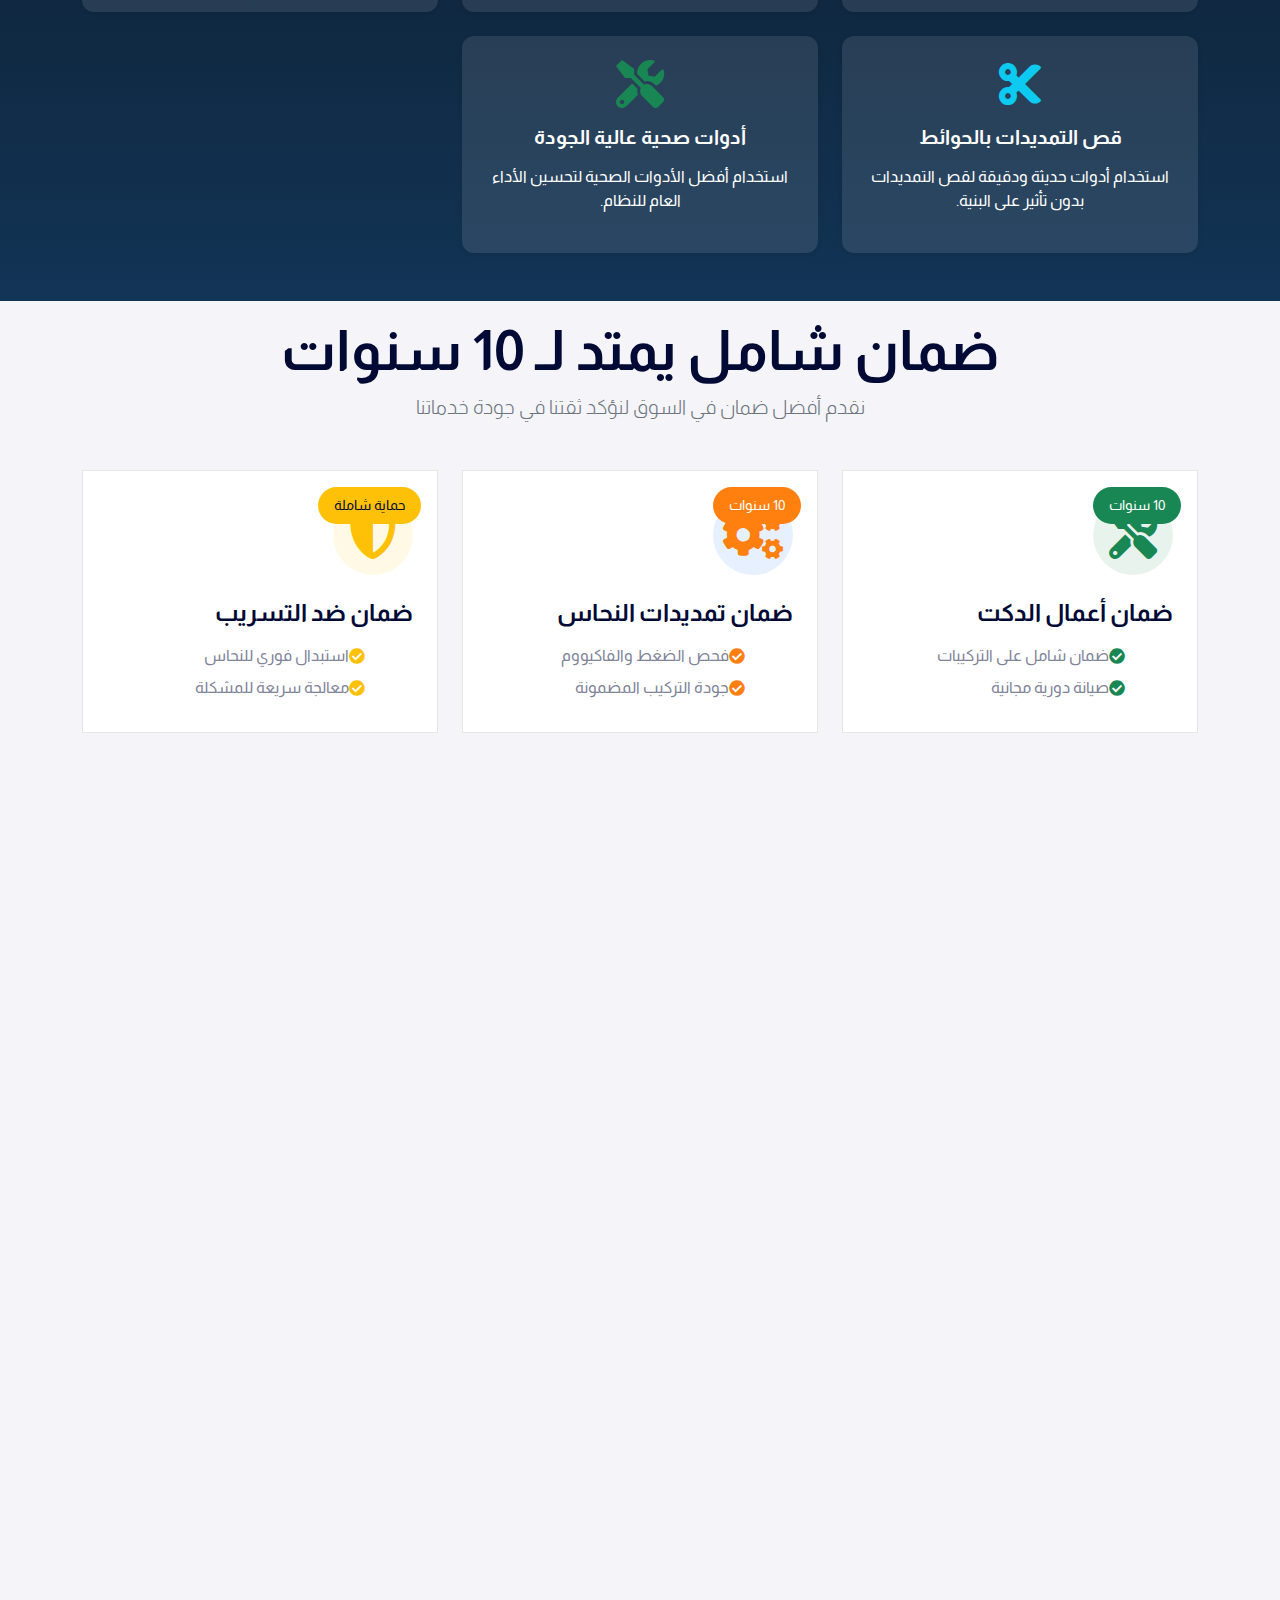
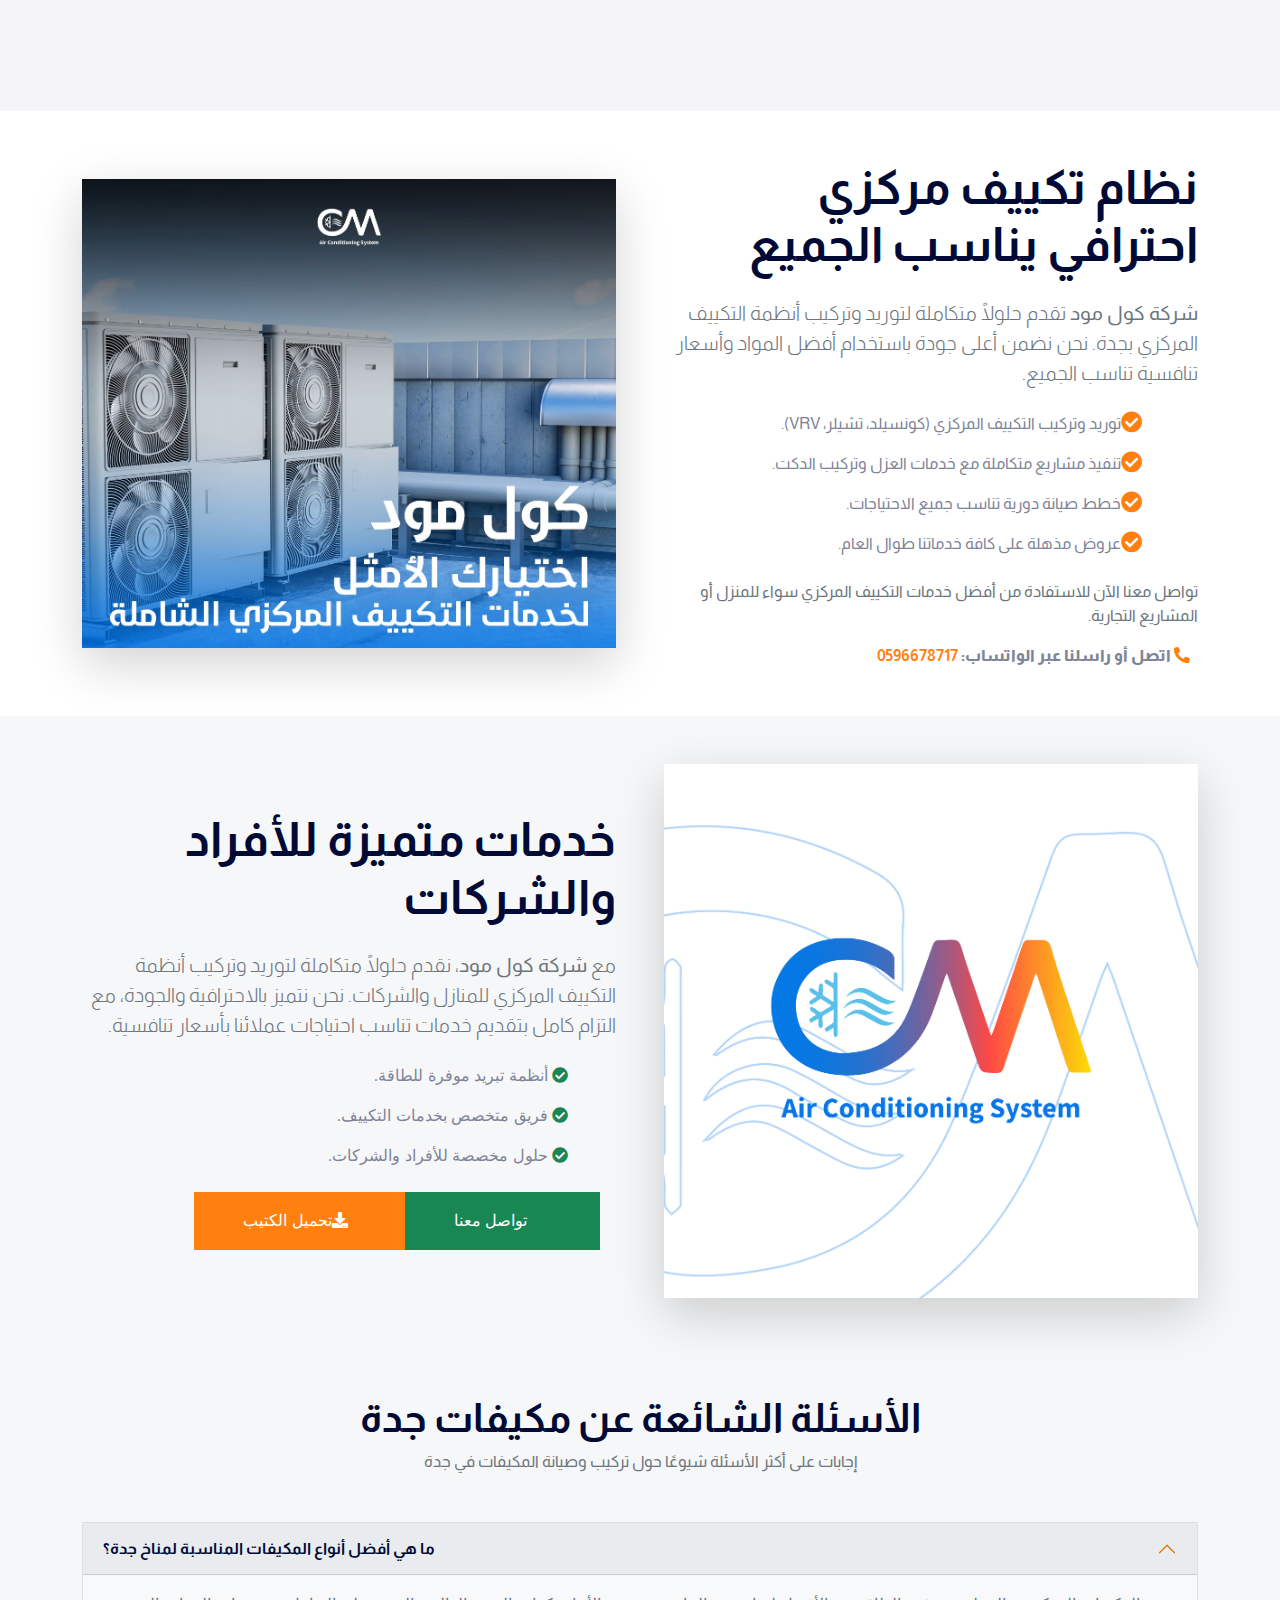
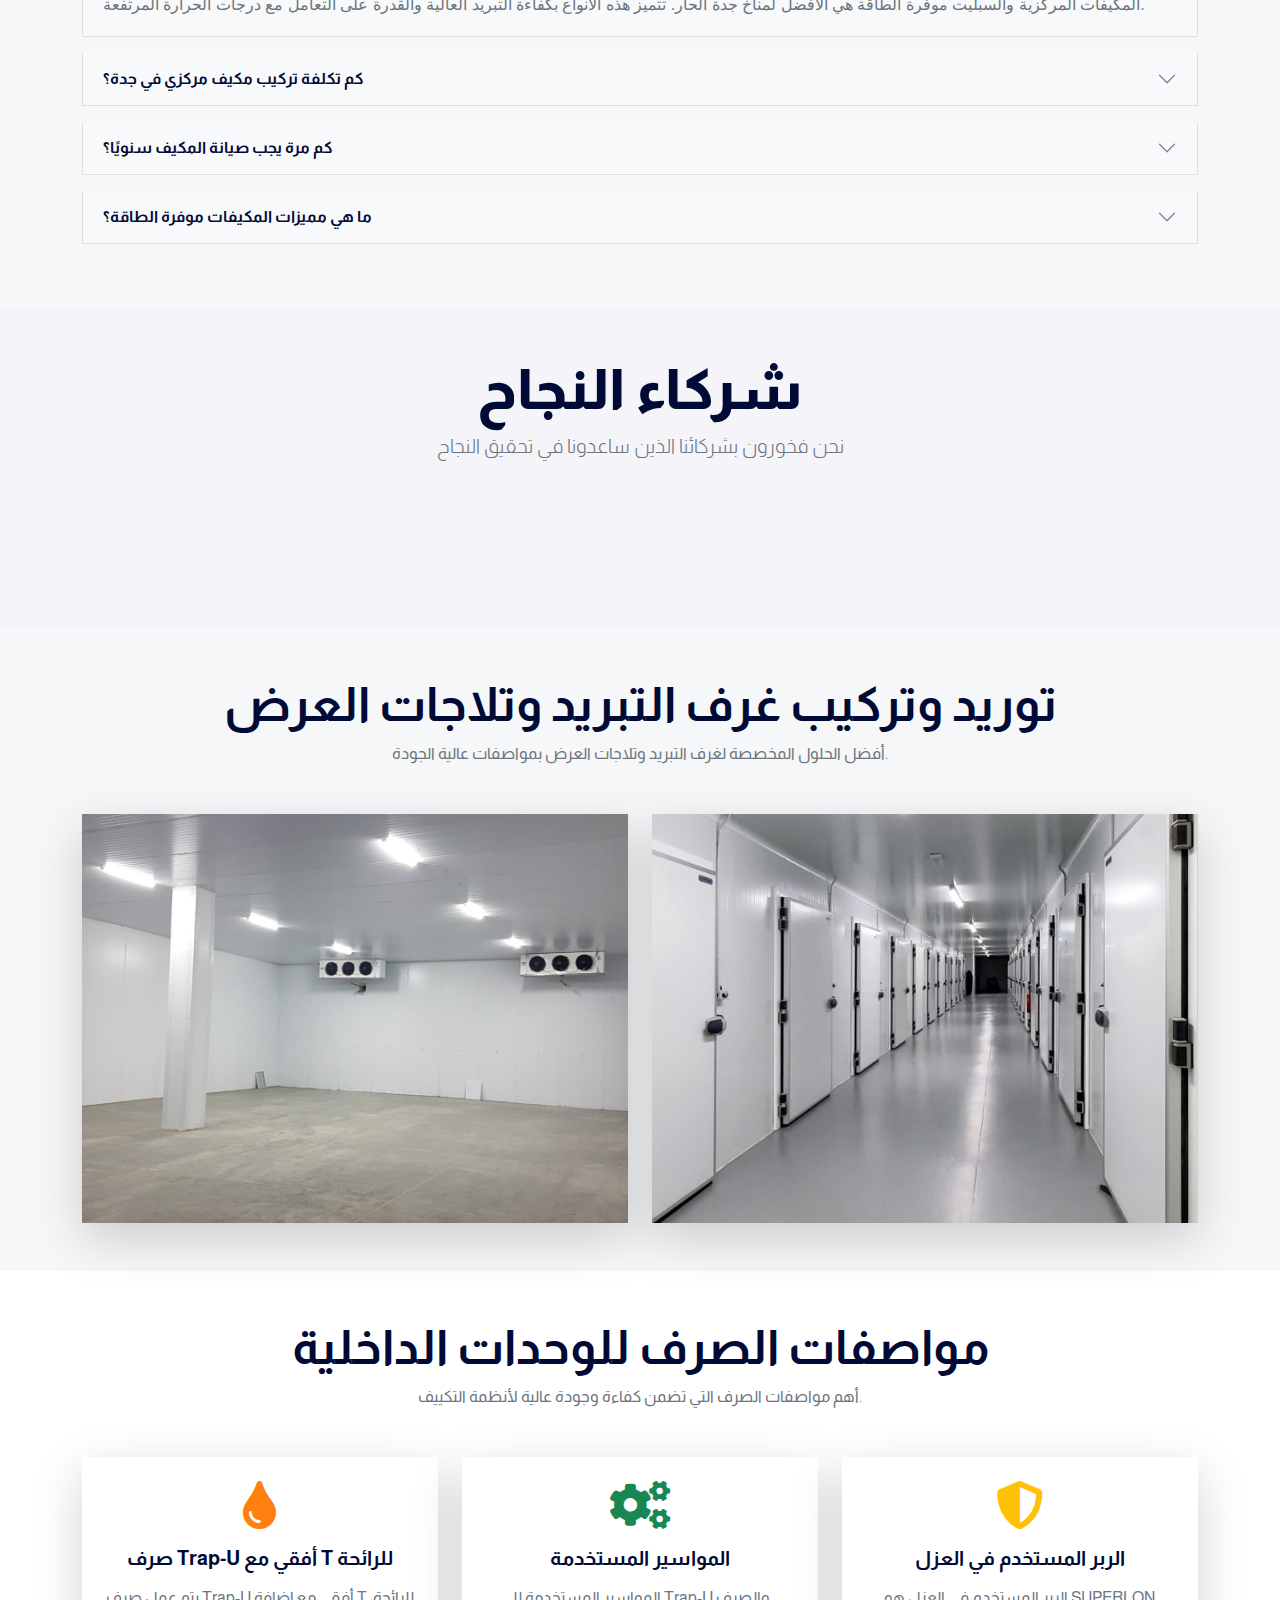
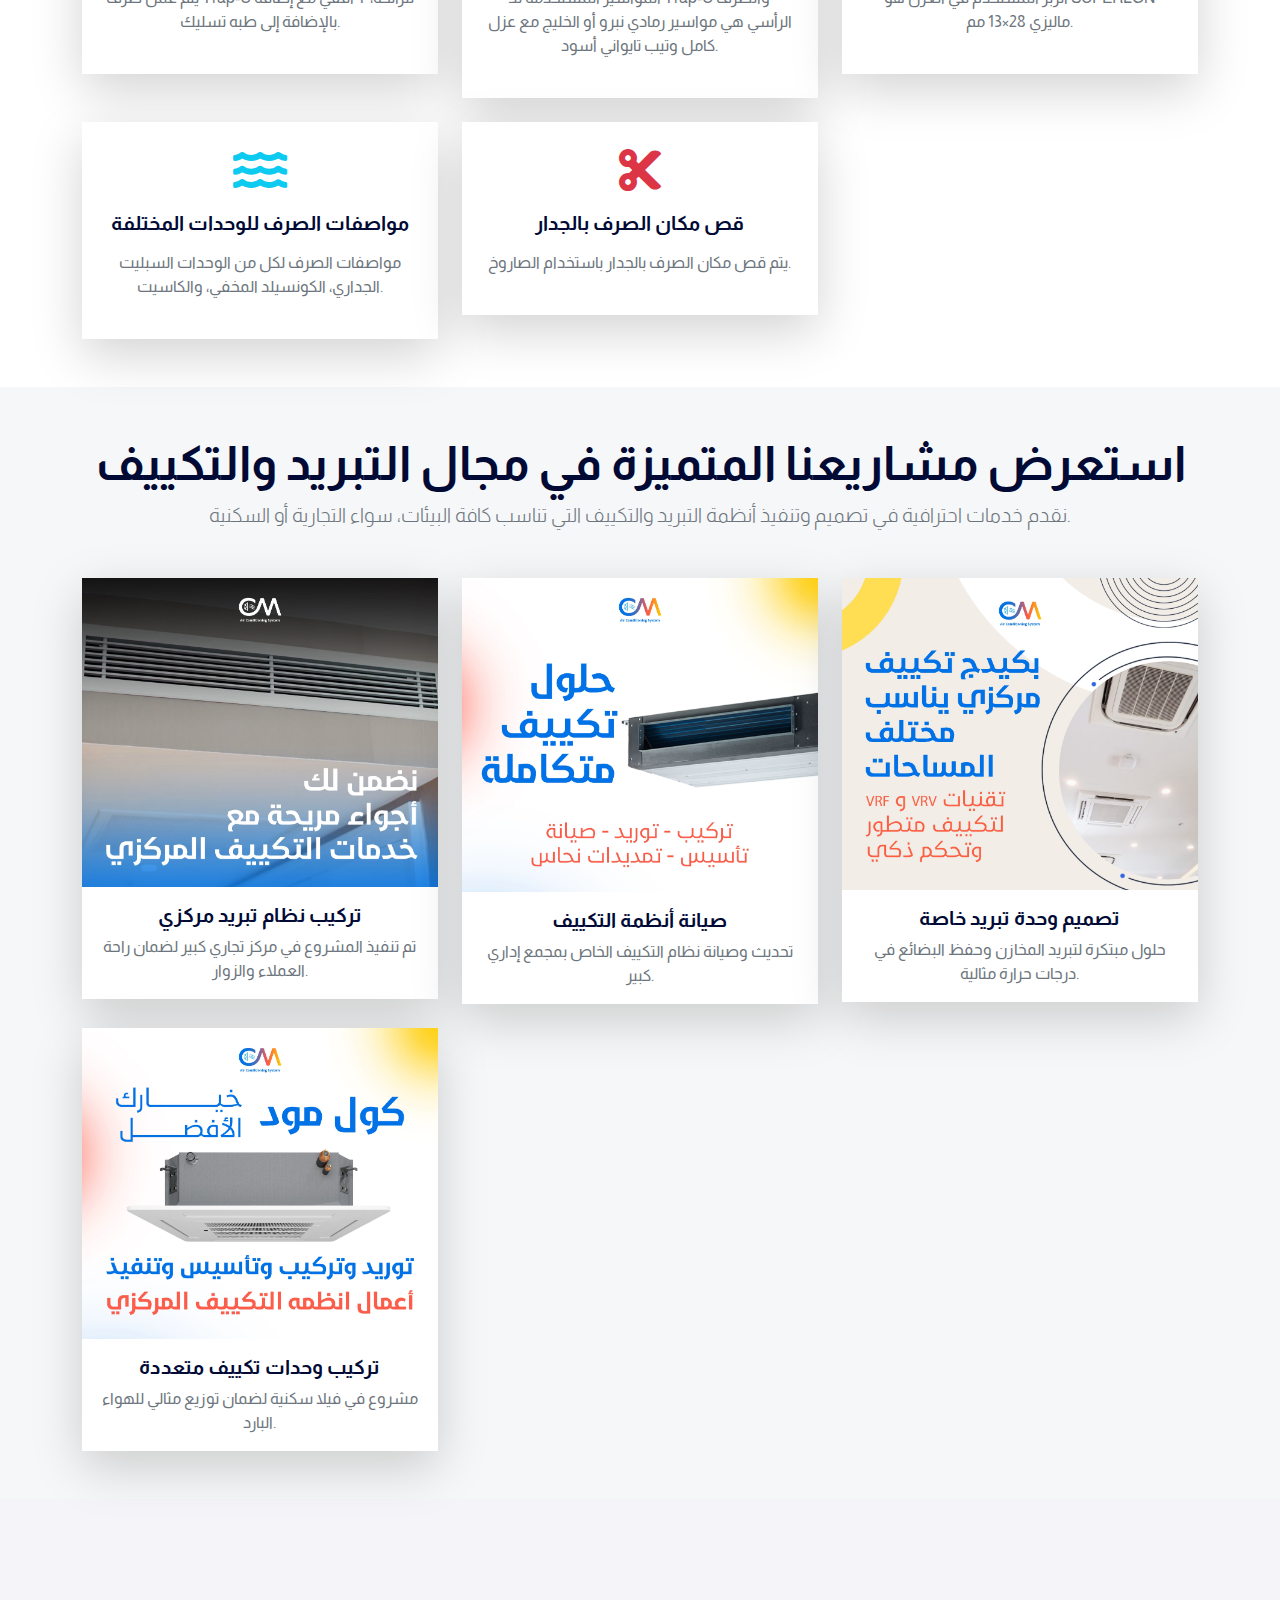
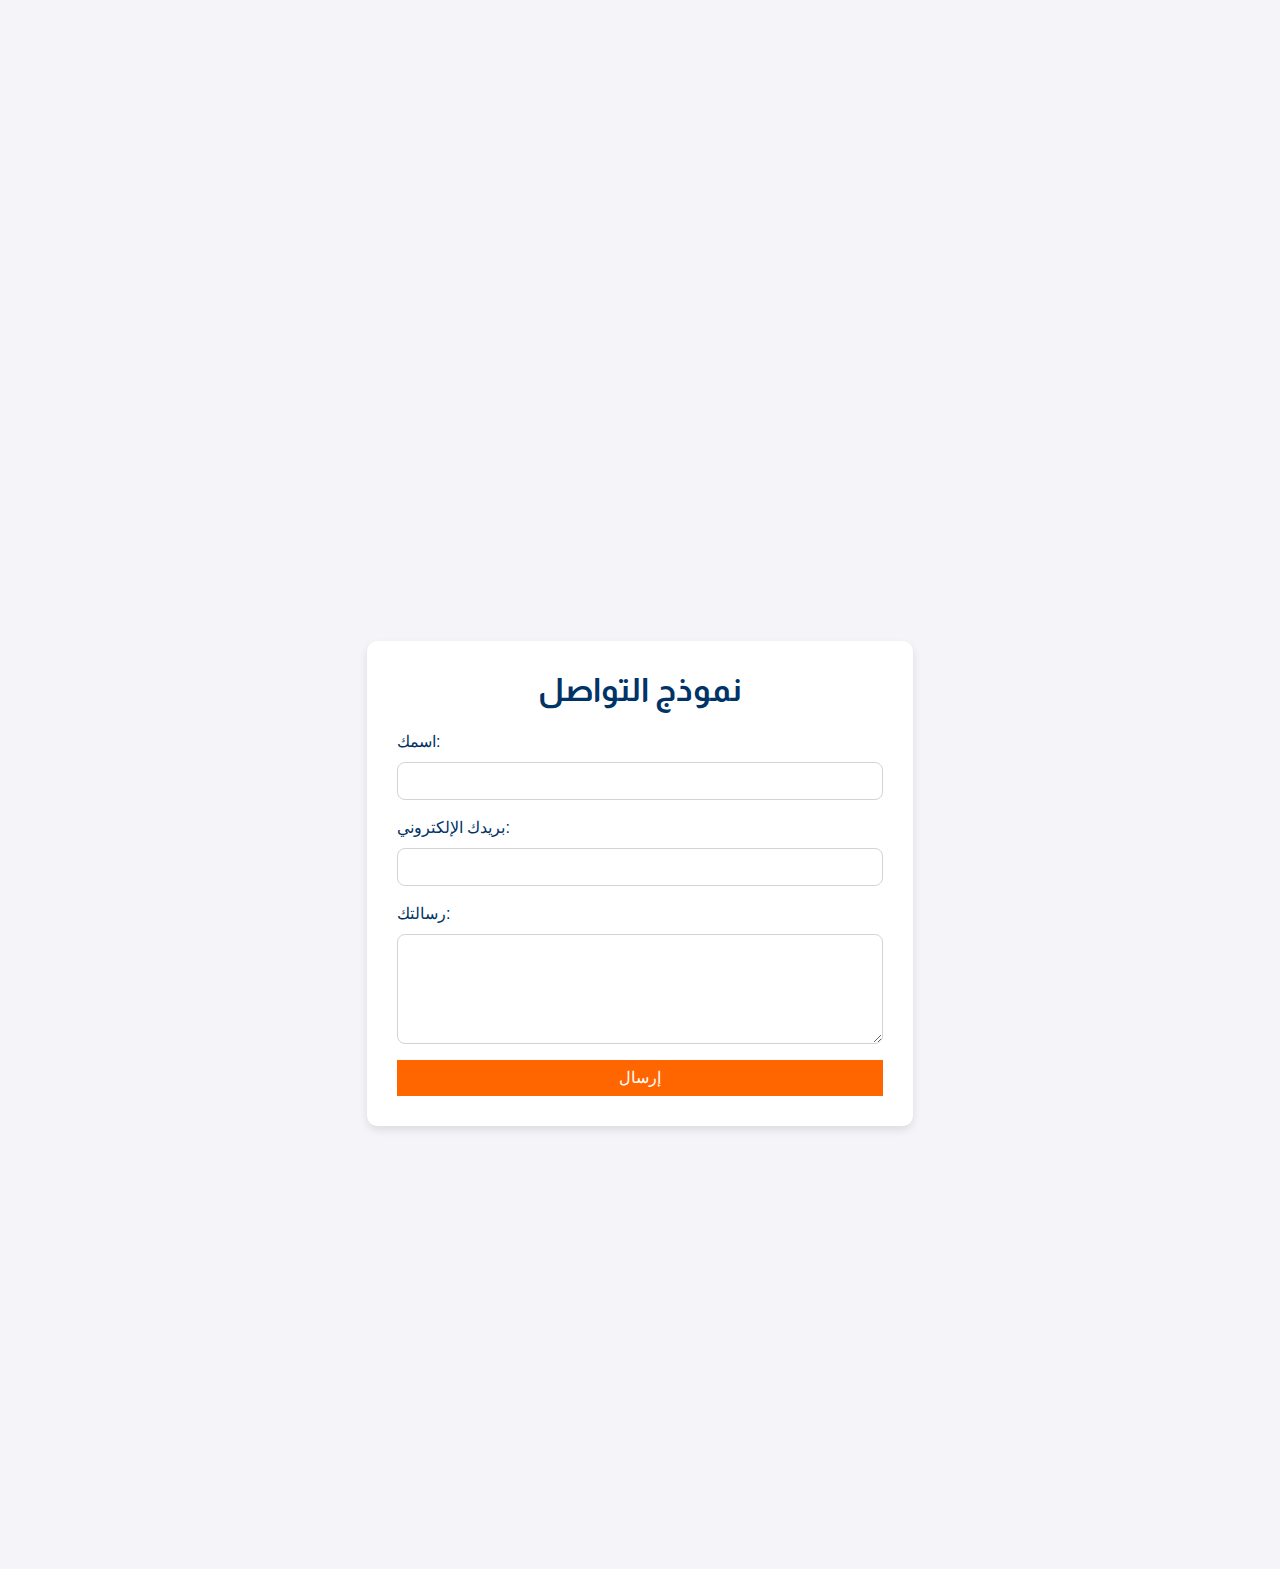
==== commit 1409c2b3: "change styles" ====
--- a/index.html
+++ b/index.html
@@ -700,99 +700,116 @@
 
 
             <!-- إضافة قسم النوعية والمواصفات -->
-            <div class="container mt-5">
-                <div class="text-center mb-5">
-                    <h2 class="display-4 font-bold mb-4">نوعية النحاس المعتمد ومواصفاته</h2>
-                    <p class="lead text-muted">نقدم لكم مجموعة من المواصفات عالية الجودة التي تضمن الأداء الأمثل في أنظمة التكييف والتمديدات الكهربائية.</p>
-                </div>
+            <section class="copper-specs py-5" id="copper-specifications" dir="rtl" 
+            style="background: linear-gradient(to bottom, #0a0a0a, #123456); color: #fff;">
+       <div class="container mt-5">
+           <div class="text-center mb-5">
+               <h2 class="display-4 fw-bold mb-4 text-light" 
+                   style="text-shadow: 2px 2px 4px rgba(0, 0, 0, 0.7); color: #fff;">
+                   نوعية النحاس المعتمد ومواصفاته
+               </h2>
+               <p class="lead text-white-50" 
+                  style="max-width: 800px; margin: 0 auto; color: #fff;">
+                  نقدم لكم مجموعة من المواصفات عالية الجودة التي تضمن الأداء الأمثل في أنظمة التكييف والتمديدات الكهربائية.
+               </p>
+           </div>
+   
+           <!-- Grid Layout -->
+           <div class="row row-cols-1 row-cols-md-2 row-cols-lg-3 g-4">
+               <!-- Specification Cards -->
+               <div class="col">
+                   <article class="card h-100 text-center border-0 shadow-sm p-4" 
+                            style="background: rgba(255, 255, 255, 0.1); border-radius: 12px; transition: transform 0.3s;">
+                       <div class="icon mb-3">
+                           <i class="fas fa-cogs fa-3x text-warning"></i>
+                       </div>
+                       <h3 class="h5 mb-3">نحاس مولر أمريكي</h3>
+                       <p>استخدام نحاس عالي الجودة بقياسات دقيقة لأنظمة التكييف لضمان الكفاءة والمتانة.</p>
+                   </article>
+               </div>
+   
+               <div class="col">
+                   <article class="card h-100 text-center border-0 shadow-sm p-4" 
+                            style="background: rgba(255, 255, 255, 0.1); border-radius: 12px; transition: transform 0.3s;">
+                       <div class="icon mb-3">
+                           <i class="fas fa-shield-alt fa-3x text-info"></i>
+                       </div>
+                       <h3 class="h5 mb-3">عازل خارجي مانع للرطوبة</h3>
+                       <p>عوازل متطورة تحمي الأنابيب من الرطوبة لتحسين كفاءة النظام.</p>
+                   </article>
+               </div>
+   
+               <div class="col">
+                   <article class="card h-100 text-center border-0 shadow-sm p-4" 
+                            style="background: rgba(255, 255, 255, 0.1); border-radius: 12px; transition: transform 0.3s;">
+                       <div class="icon mb-3">
+                           <i class="fas fa-tape fa-3x text-success"></i>
+                       </div>
+                       <h3 class="h5 mb-3">شطرطون تايواني أسود</h3>
+                       <p>استخدام شطرطون معتمد لضمان تثبيت مثالي وتحسين جودة التمديدات.</p>
+                   </article>
+               </div>
+   
+               <div class="col">
+                   <article class="card h-100 text-center border-0 shadow-sm p-4" 
+                            style="background: rgba(255, 255, 255, 0.1); border-radius: 12px; transition: transform 0.3s;">
+                       <div class="icon mb-3">
+                           <i class="fas fa-plug fa-3x text-danger"></i>
+                       </div>
+                       <h3 class="h5 mb-3">تمديد أسلاك الفنار</h3>
+                       <p>تمديد أسلاك عالية الجودة لضمان أمان وكفاءة النظام الكهربائي.</p>
+                   </article>
+               </div>
+   
+               <div class="col">
+                   <article class="card h-100 text-center border-0 shadow-sm p-4" 
+                            style="background: rgba(255, 255, 255, 0.1); border-radius: 12px; transition: transform 0.3s;">
+                       <div class="icon mb-3">
+                           <i class="fas fa-wrench fa-3x text-primary"></i>
+                       </div>
+                       <h3 class="h5 mb-3">قياس فعلي بعد التمديد</h3>
+                       <p>التأكد من القياسات النهائية لضمان الدقة وتفادي الأخطاء.</p>
+                   </article>
+               </div>
+   
+               <div class="col">
+                   <article class="card h-100 text-center border-0 shadow-sm p-4" 
+                            style="background: rgba(255, 255, 255, 0.1); border-radius: 12px; transition: transform 0.3s;">
+                       <div class="icon mb-3">
+                           <i class="fas fa-spray-can fa-3x text-warning"></i>
+                       </div>
+                       <h3 class="h5 mb-3">عزل خارجي كامل</h3>
+                       <p>توفير عزل خارجي كامل باستخدام أفضل المواد لضمان الأداء الأمثل.</p>
+                   </article>
+               </div>
+   
+               <div class="col">
+                   <article class="card h-100 text-center border-0 shadow-sm p-4" 
+                            style="background: rgba(255, 255, 255, 0.1); border-radius: 12px; transition: transform 0.3s;">
+                       <div class="icon mb-3">
+                           <i class="fas fa-cut fa-3x text-info"></i>
+                       </div>
+                       <h3 class="h5 mb-3">قص التمديدات بالحوائط</h3>
+                       <p>استخدام أدوات حديثة ودقيقة لقص التمديدات بدون تأثير على البنية.</p>
+                   </article>
+               </div>
+   
+               <div class="col">
+                   <article class="card h-100 text-center border-0 shadow-sm p-4" 
+                            style="background: rgba(255, 255, 255, 0.1); border-radius: 12px; transition: transform 0.3s;">
+                       <div class="icon mb-3">
+                           <i class="fas fa-tools fa-3x text-success"></i>
+                       </div>
+                       <h3 class="h5 mb-3">أدوات صحية عالية الجودة</h3>
+                       <p>استخدام أفضل الأدوات الصحية لتحسين الأداء العام للنظام.</p>
+                   </article>
+               </div>
+           </div>
+       </div>
+   </section>
+   
             
-                <!-- الشبكة الجديدة -->
-                <div class="row row-cols-1 row-cols-md-2 row-cols-lg-3 g-4">
-                    <!-- بطاقة مواصفة -->
-                    <div class="col">
-                        <article class="card h-100 text-center border-0 shadow-sm p-4">
-                            <div class="icon mb-3">
-                                <i class="fas fa-cogs fa-3x text-warning"></i>
-                            </div>
-                            <h3 class="h5 mb-3">نحاس مولر أمريكي</h3>
-                            <p>استخدام نحاس عالي الجودة بقياسات دقيقة لأنظمة التكييف لضمان الكفاءة والمتانة.</p>
-                        </article>
-                    </div>
-            
-                    <div class="col">
-                        <article class="card h-100 text-center border-0 shadow-sm p-4">
-                            <div class="icon mb-3">
-                                <i class="fas fa-shield-alt fa-3x text-info"></i>
-                            </div>
-                            <h3 class="h5 mb-3">عازل خارجي مانع للرطوبة</h3>
-                            <p>عوازل متطورة تحمي الأنابيب من الرطوبة لتحسين كفاءة النظام.</p>
-                        </article>
-                    </div>
-            
-                    <div class="col">
-                        <article class="card h-100 text-center border-0 shadow-sm p-4">
-                            <div class="icon mb-3">
-                                <i class="fas fa-tape fa-3x text-success"></i>
-                            </div>
-                            <h3 class="h5 mb-3">شطرطون تايواني أسود</h3>
-                            <p>استخدام شطرطون معتمد لضمان تثبيت مثالي وتحسين جودة التمديدات.</p>
-                        </article>
-                    </div>
-            
-                    <div class="col">
-                        <article class="card h-100 text-center border-0 shadow-sm p-4">
-                            <div class="icon mb-3">
-                                <i class="fas fa-plug fa-3x text-danger"></i>
-                            </div>
-                            <h3 class="h5 mb-3">تمديد أسلاك الفنار</h3>
-                            <p>تمديد أسلاك عالية الجودة لضمان أمان وكفاءة النظام الكهربائي.</p>
-                        </article>
-                    </div>
-            
-                    <div class="col">
-                        <article class="card h-100 text-center border-0 shadow-sm p-4">
-                            <div class="icon mb-3">
-                                <i class="fas fa-wrench fa-3x text-primary"></i>
-                            </div>
-                            <h3 class="h5 mb-3">قياس فعلي بعد التمديد</h3>
-                            <p>التأكد من القياسات النهائية لضمان الدقة وتفادي الأخطاء.</p>
-                        </article>
-                    </div>
-            
-                    <div class="col">
-                        <article class="card h-100 text-center border-0 shadow-sm p-4">
-                            <div class="icon mb-3">
-                                <i class="fas fa-spray-can fa-3x text-warning"></i>
-                            </div>
-                            <h3 class="h5 mb-3">عزل خارجي كامل</h3>
-                            <p>توفير عزل خارجي كامل باستخدام أفضل المواد لضمان الأداء الأمثل.</p>
-                        </article>
-                    </div>
-            
-                    <div class="col">
-                        <article class="card h-100 text-center border-0 shadow-sm p-4">
-                            <div class="icon mb-3">
-                                <i class="fas fa-cut fa-3x text-info"></i>
-                            </div>
-                            <h3 class="h5 mb-3">قص التمديدات بالحوائط</h3>
-                            <p>استخدام أدوات حديثة ودقيقة لقص التمديدات بدون تأثير على البنية.</p>
-                        </article>
-                    </div>
-            
-                    <div class="col">
-                        <article class="card h-100 text-center border-0 shadow-sm p-4">
-                            <div class="icon mb-3">
-                                <i class="fas fa-tools fa-3x text-success"></i>
-                            </div>
-                            <h3 class="h5 mb-3">أدوات صحية عالية الجودة</h3>
-                            <p>استخدام أفضل الأدوات الصحية لتحسين الأداء العام للنظام.</p>
-                        </article>
-                    </div>
-                </div>
-            </div>
-            
-        </div>
-    </div>
+ 
     <!-- نهاية قسم المميزات -->
 <section class="warranty-section py-6" id="warranty" dir="rtl">
     <div class="container">
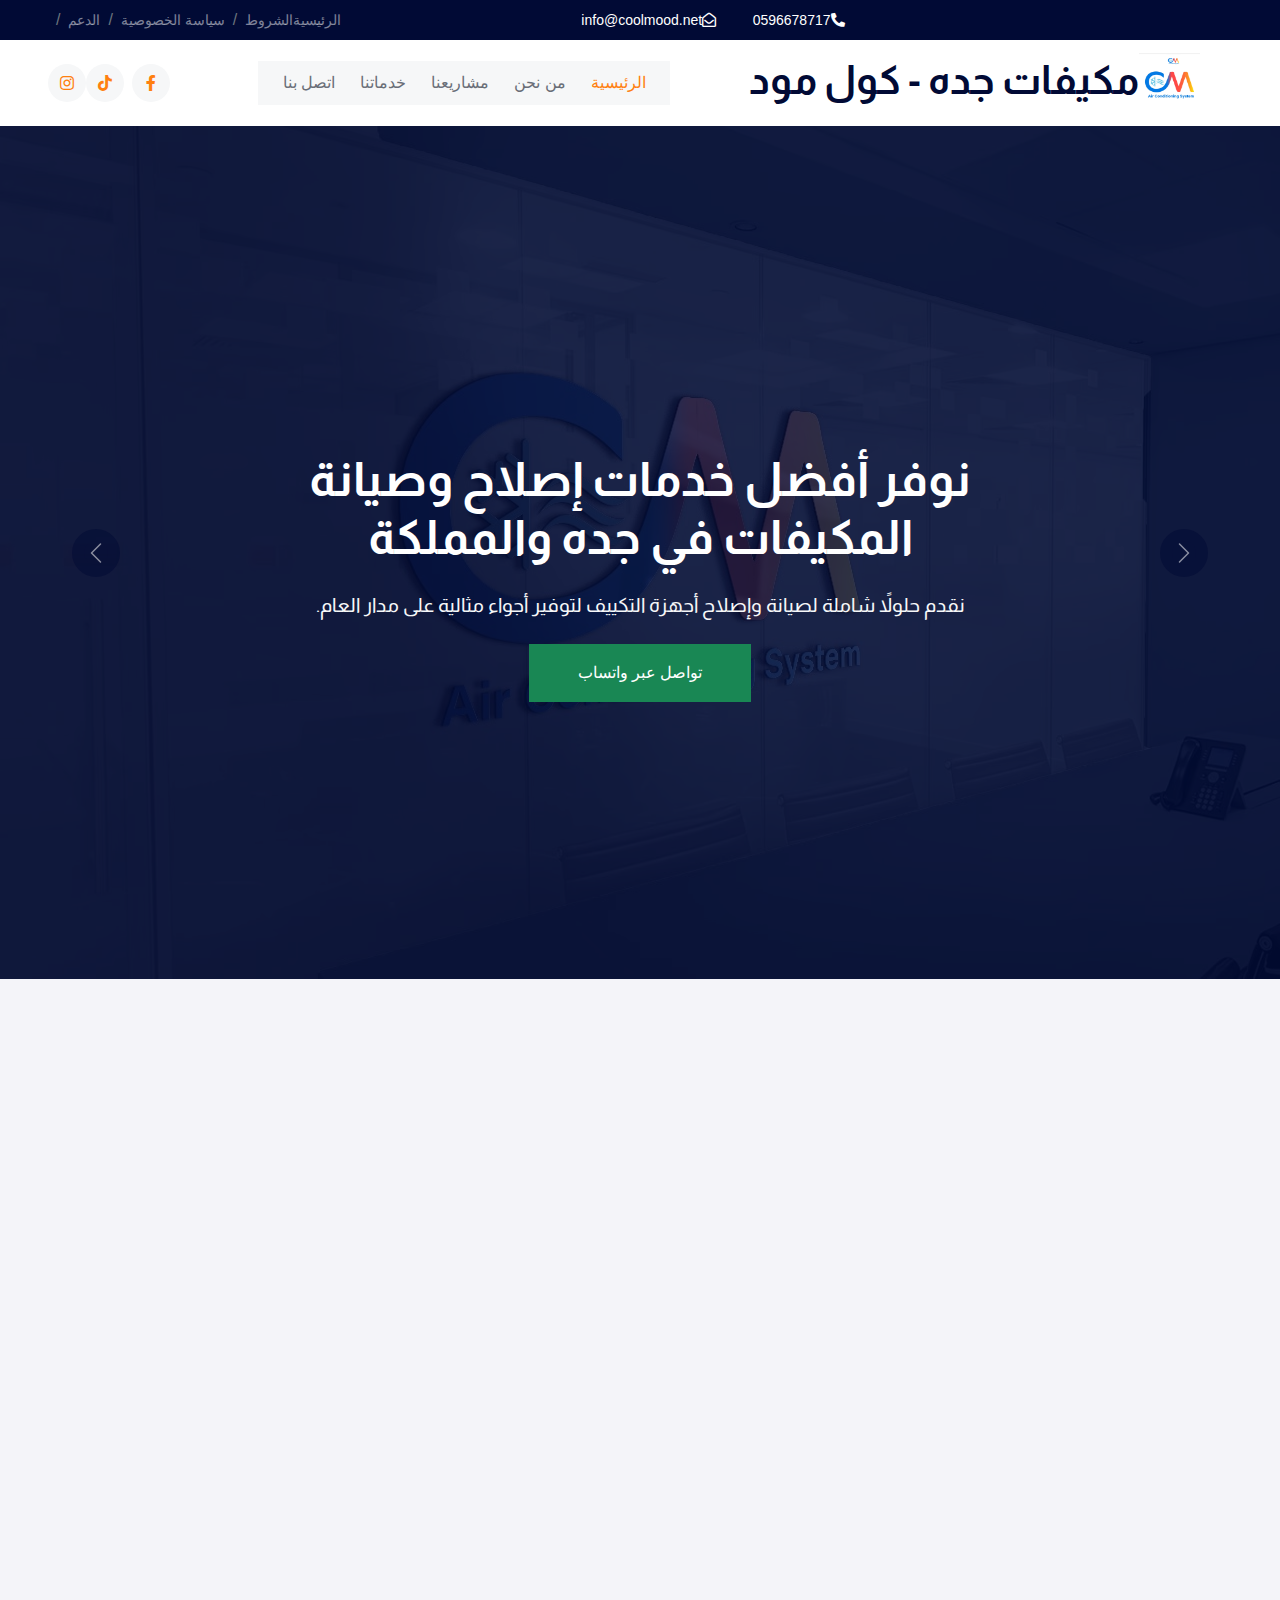
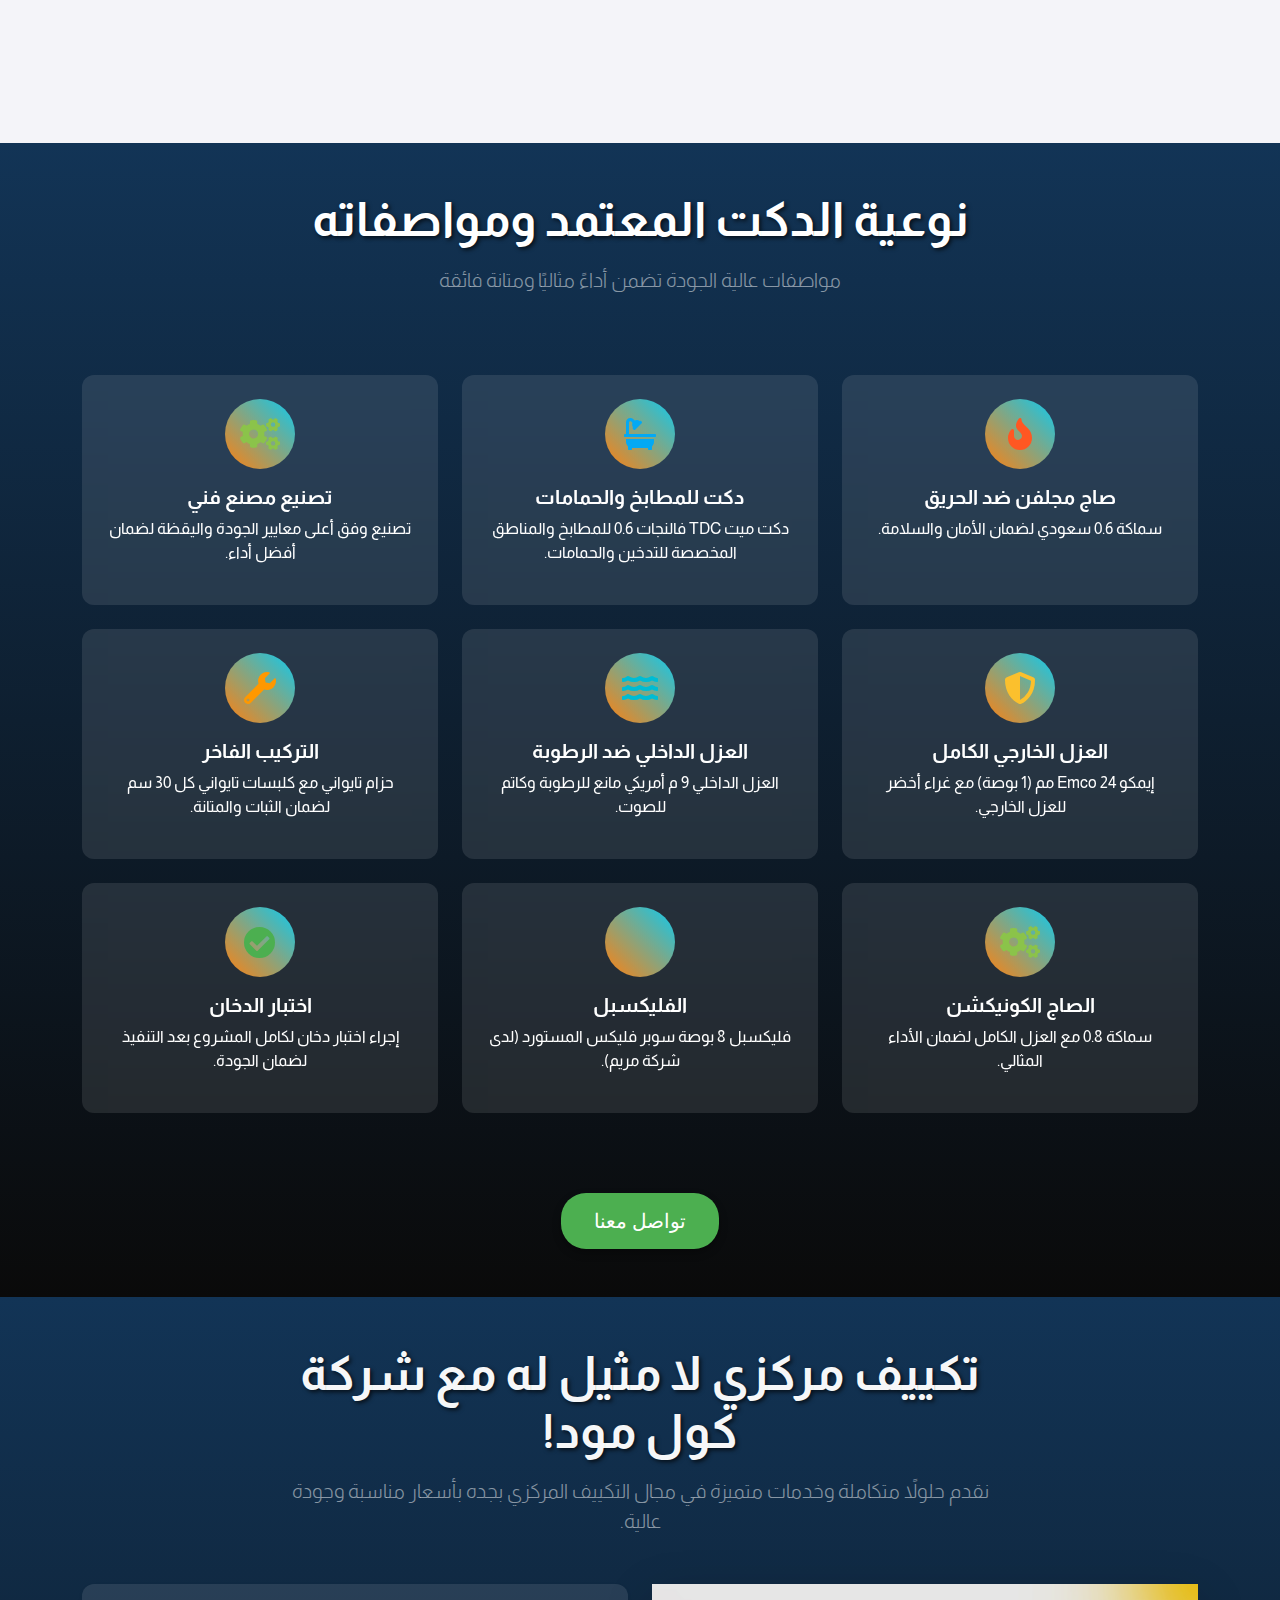
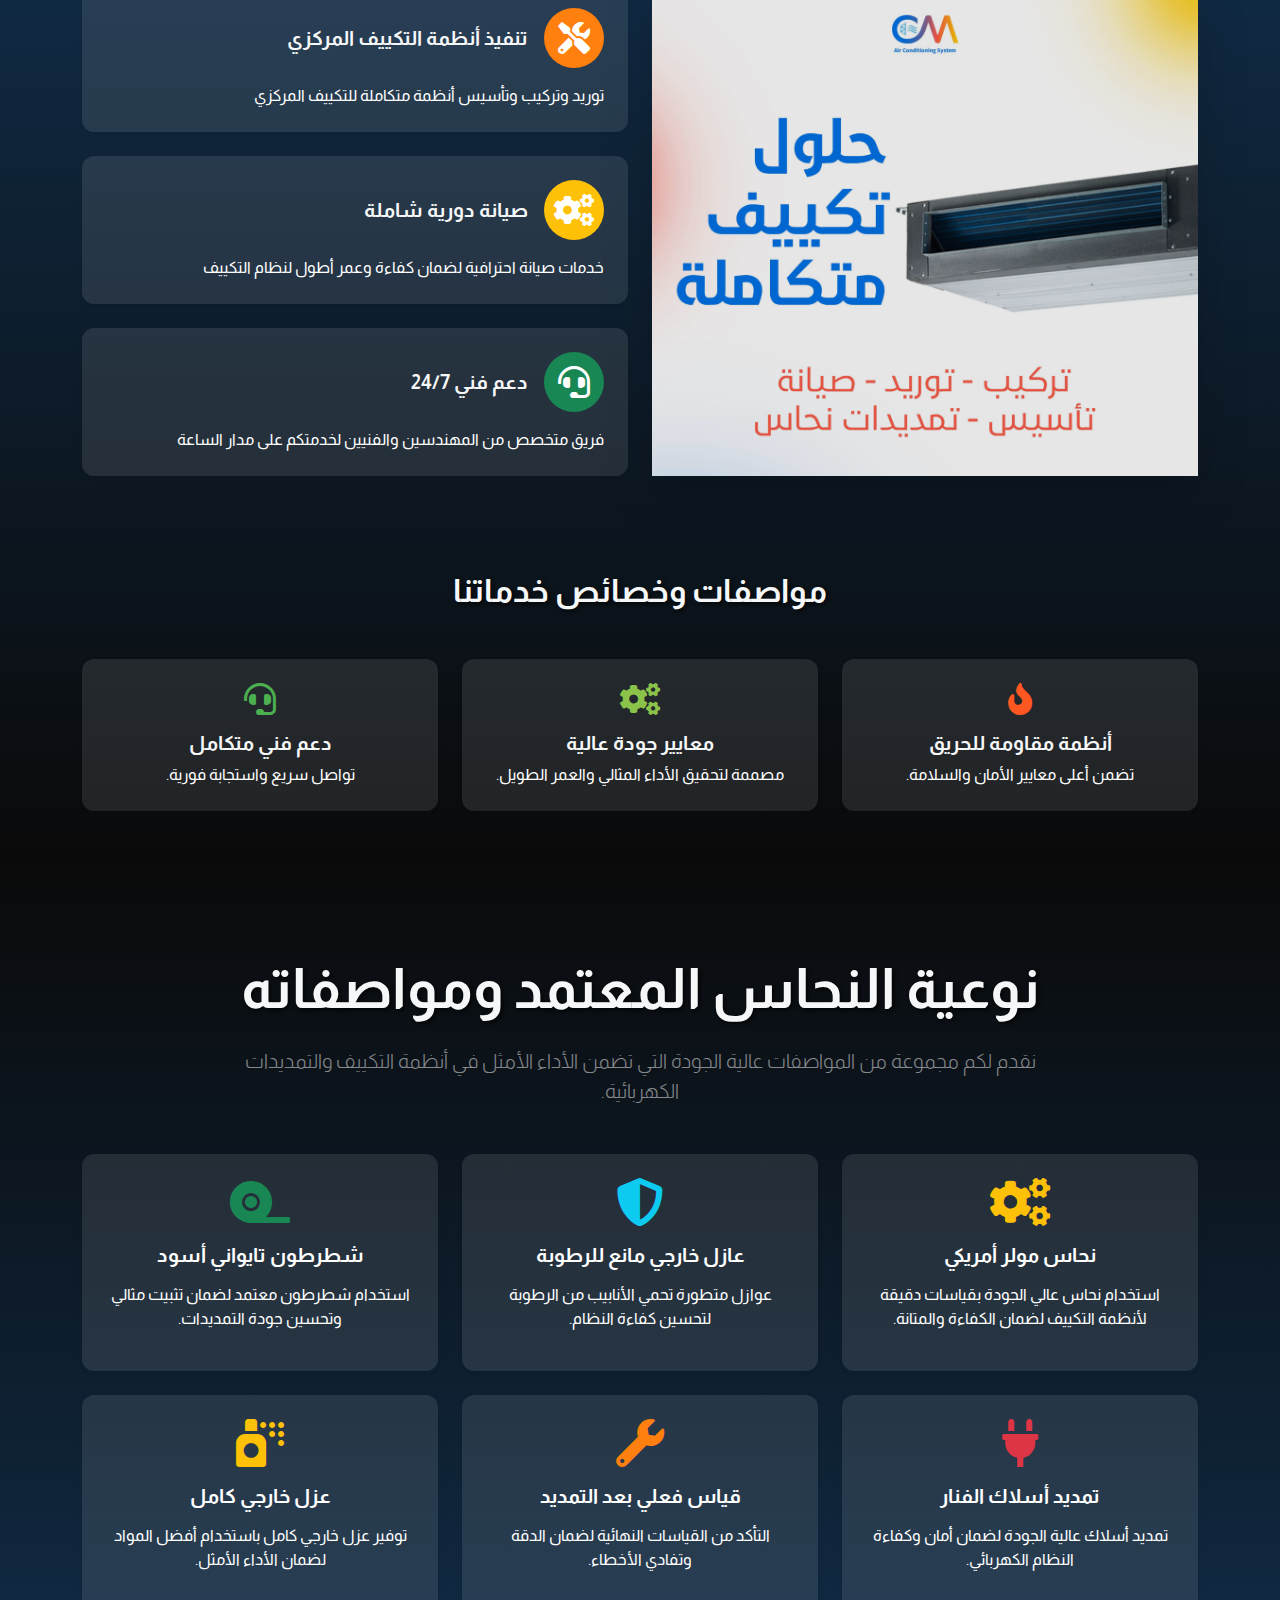
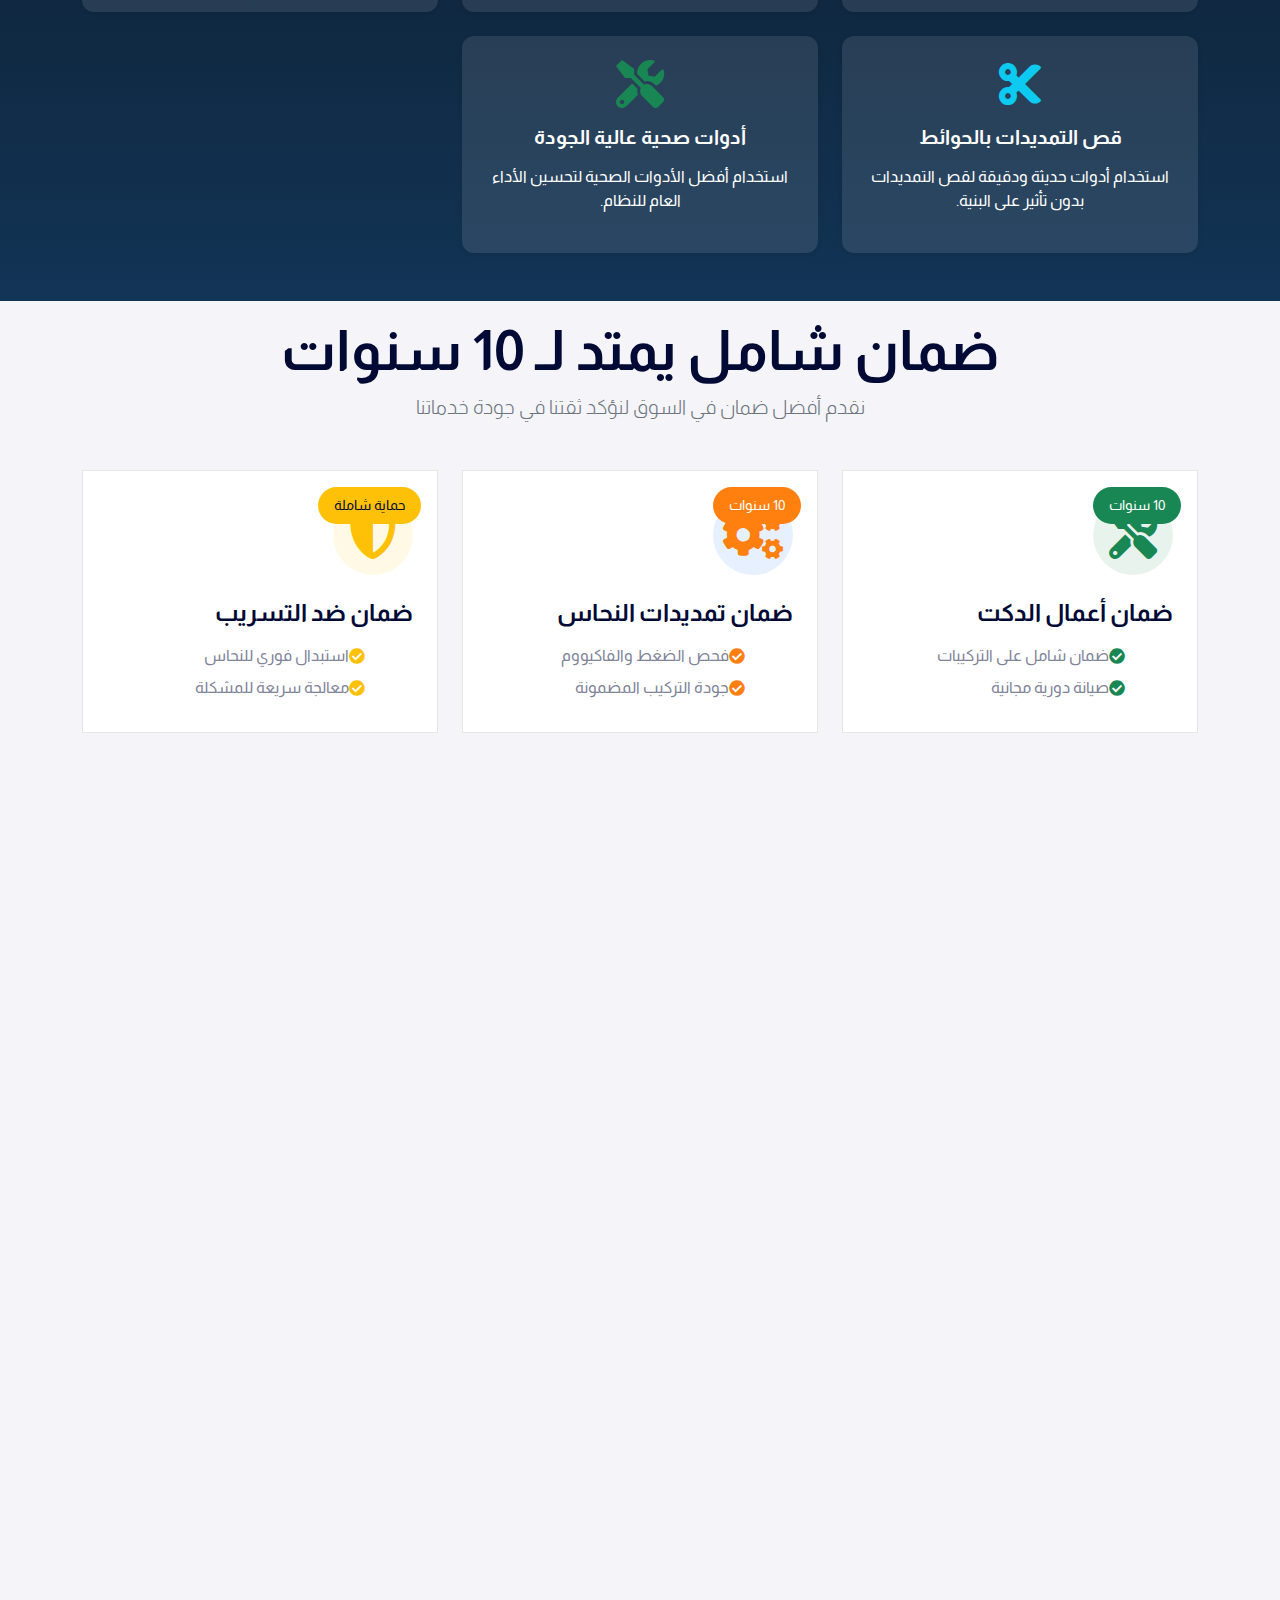
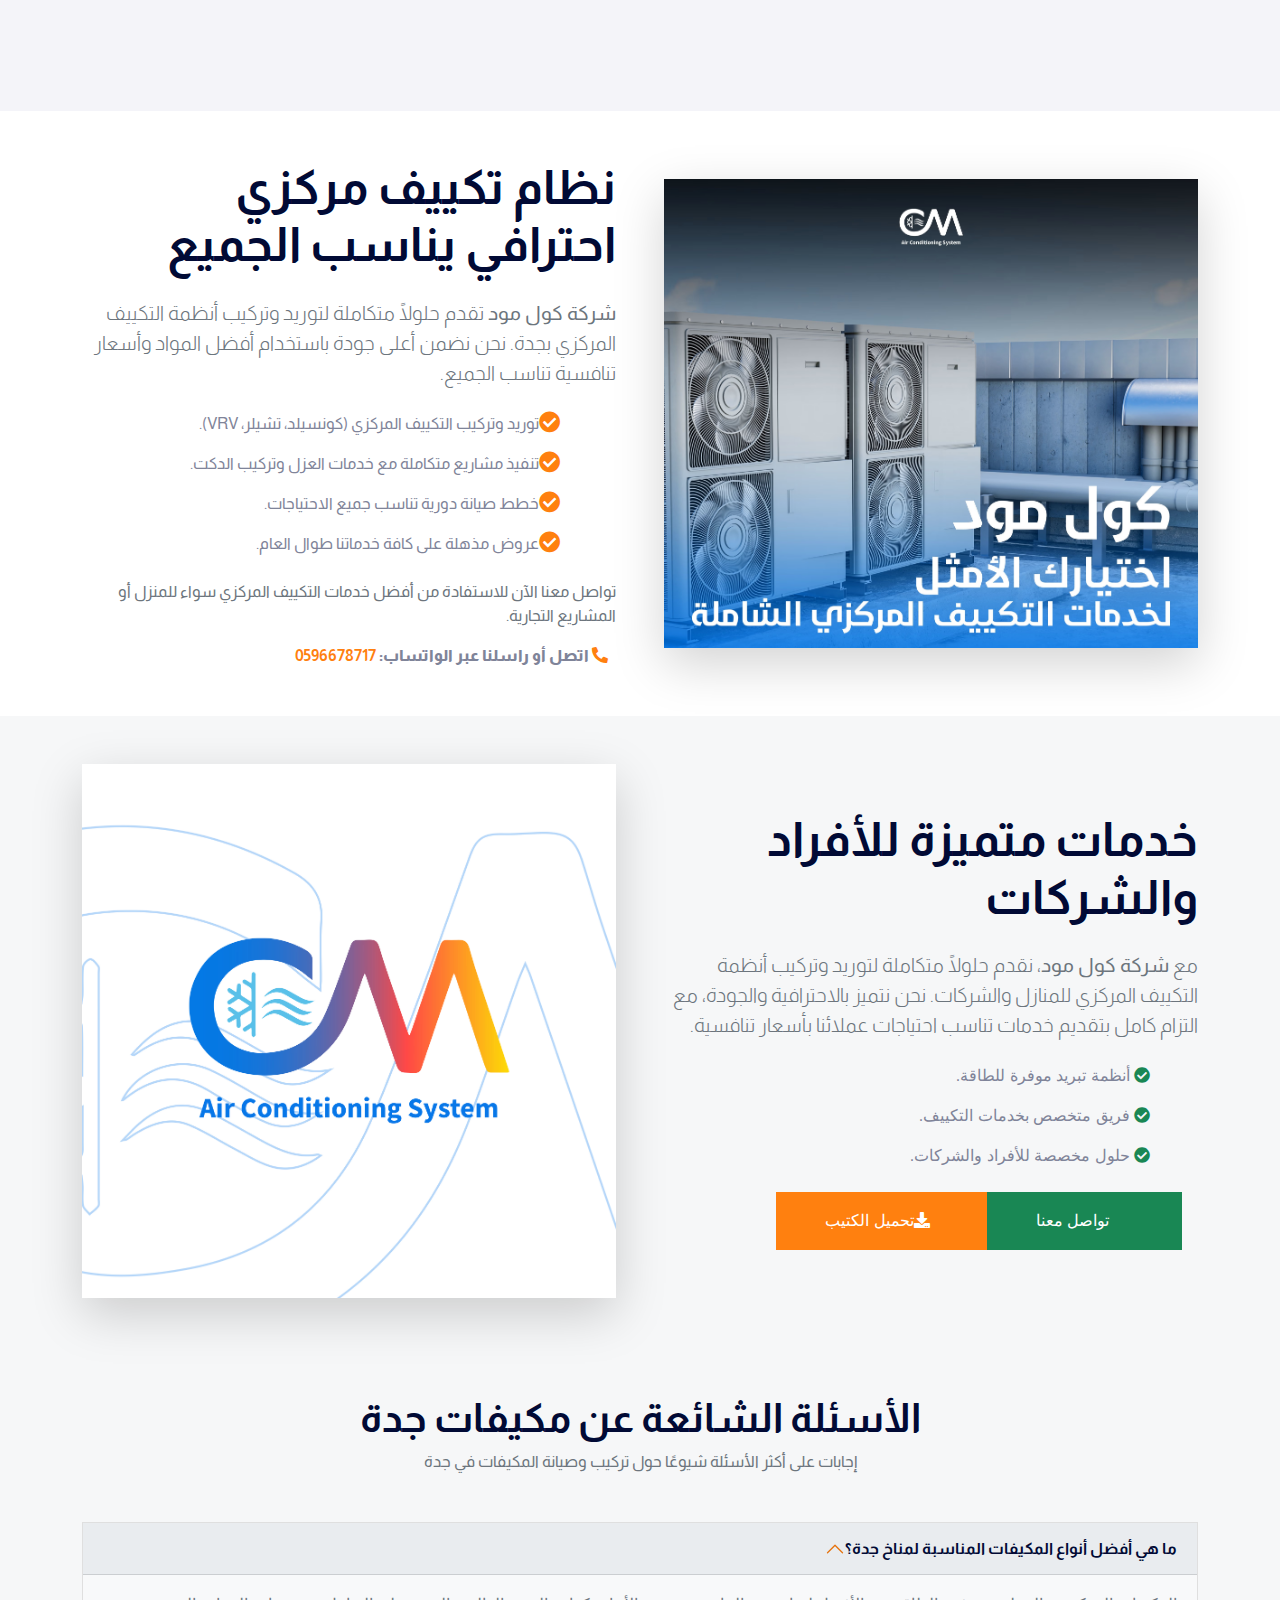
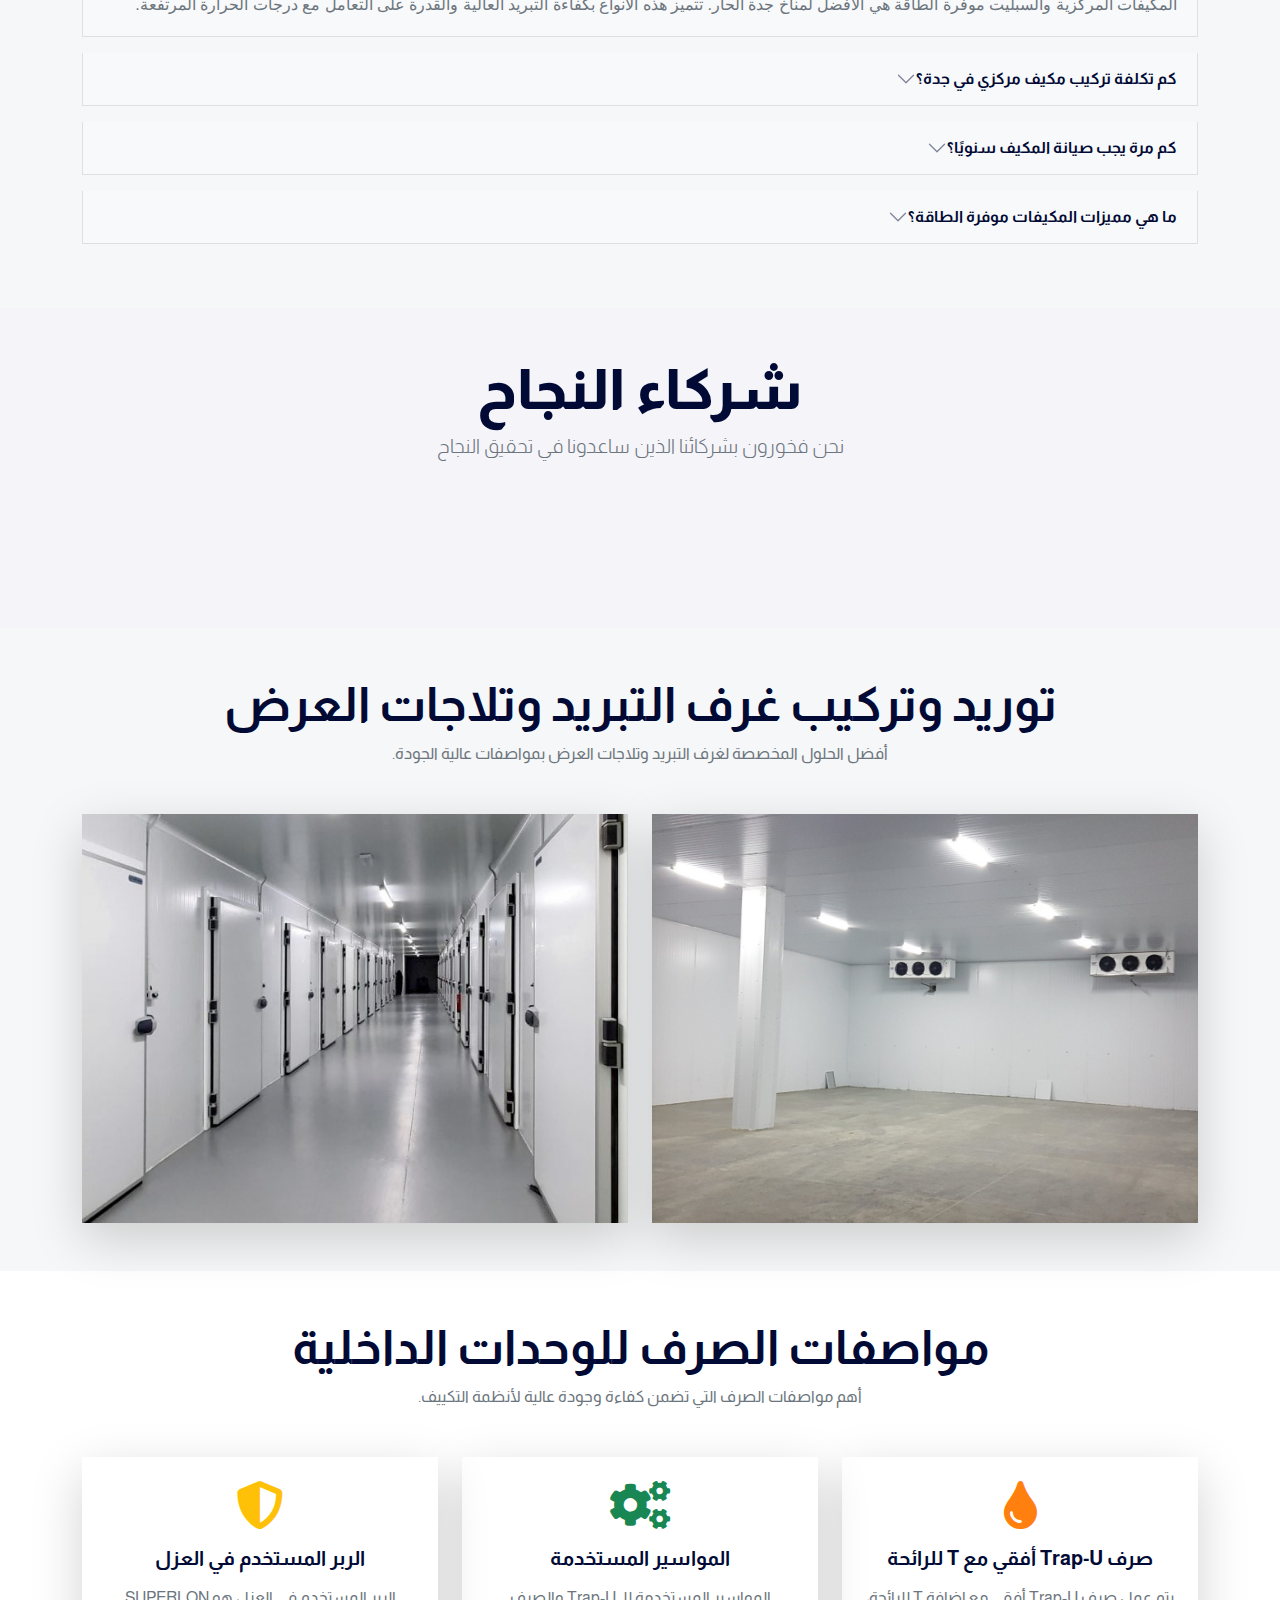
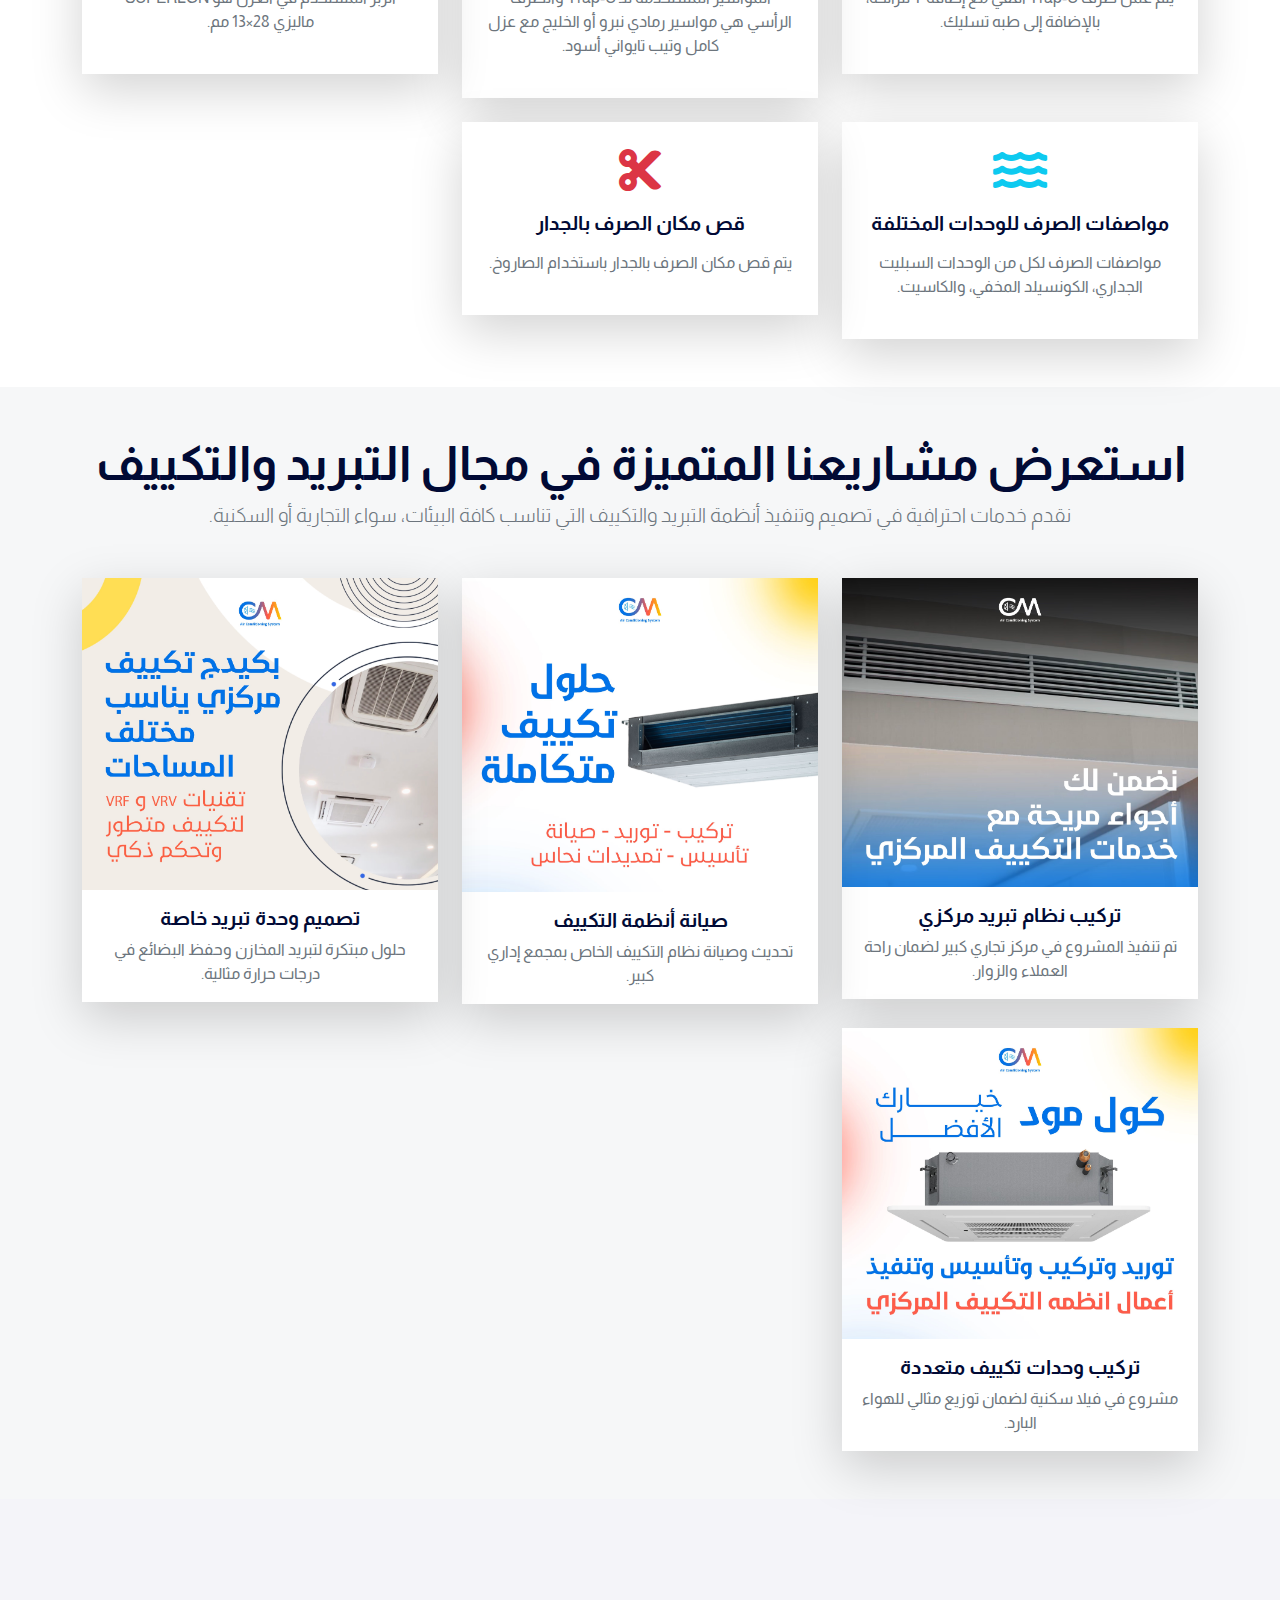
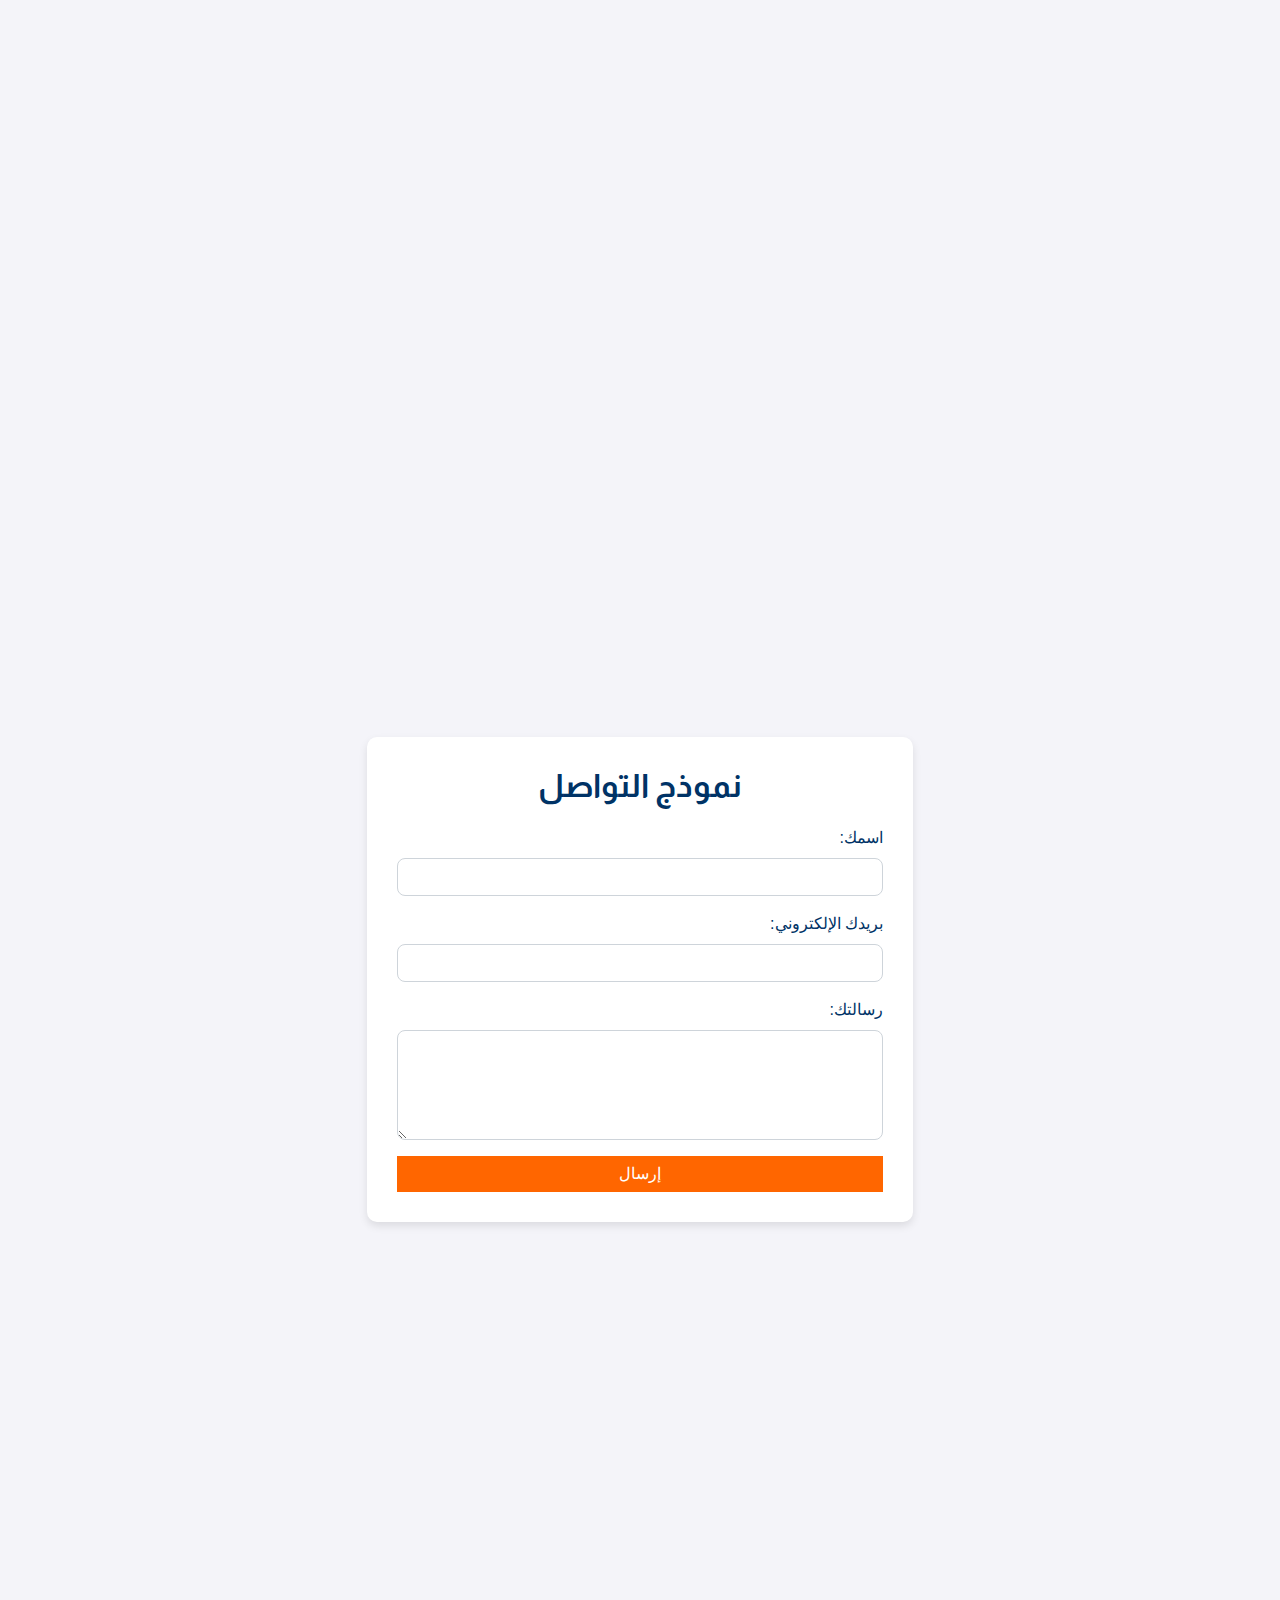
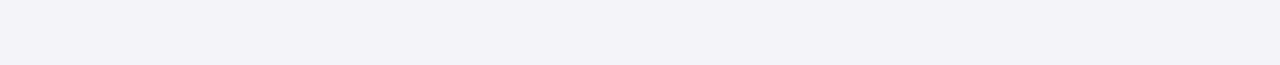
==== commit 17e3192b: "enhance xml , robot , meta tags" ====
--- a/index.html
+++ b/index.html
@@ -1,5 +1,6 @@
 <!DOCTYPE html>
-<html lang="en">
+<html lang="ar" dir="rtl" itemscope itemtype="https://schema.org/WebPage">
+
 
 <head>
     <meta charset="utf-8">
@@ -13,22 +14,10 @@
         content="مكيفات جده , تكيفات جده, مكيفات, تكييف, صيانة مكيفات, خدمات تبريد, جده, تركيب مكيفات, حلول تبريد مركزية"
         , افضل المكيفات , افضل مكيفات الهواء , ارخص الاسعار في جده , افضل مكيفات الهواء في جده , حلول قويه للمكيفات ,
         جده , جدة , حلول جده , تكييفات منازل جده , حي الحمراء , حي النسيم بجده , حي البوادي مكيفات جده , مكيفات حي الصفا
-        بجده , تكييفات حي العزيزيه بجده , 
-        أسعار مكيفات في جدة
-محلات بيع مكيفات في جدة
-عروض مكيفات جدة
-تصليح مكيفات جدة
-صيانة مكيفات سبليت جدة
-أنواع التكييفات المناسبة لجدة
-تركيب تكييفات في جدة
-التكييفات الأفضل للطاقة في جدة
-مشاكل التكييفات الشائعة بجدة
-شراء تكييف مستعمل جدة
-تكلفة تركيب مكيف مركزي في جدة
-أفضل شركات تركيب مكيف مركزي بجدة
-صيانة المكيف المركزي بجدة
-كيف يعمل المكيف المركزي؟
-مميزات وعيوب المكيف المركزي>
+        بجده , تكييفات حي العزيزيه بجده , أسعار مكيفات في جدة محلات بيع مكيفات في جدة عروض مكيفات جدة تصليح مكيفات جدة
+        صيانة مكيفات سبليت جدة أنواع التكييفات المناسبة لجدة تركيب تكييفات في جدة التكييفات الأفضل للطاقة في جدة مشاكل
+        التكييفات الشائعة بجدة شراء تكييف مستعمل جدة تكلفة تركيب مكيف مركزي في جدة أفضل شركات تركيب مكيف مركزي بجدة
+        صيانة المكيف المركزي بجدة كيف يعمل المكيف المركزي؟ مميزات وعيوب المكيف المركزي>
     <meta http-equiv="Content-Language" content="ar">
     <!-- <meta name="long tail keywords" content="مكيفات جده , تركيب وصيانة مكيفات دكت مركزي في السعودية
     أفضل شركة تكييف وصيانة في الرياض
@@ -73,12 +62,14 @@
     تكييف دكت مركزي لمشاريع كبيرة
     شركة تكييف وصيانة في الرياض
     خدمات التكييف للمطابخ والحمامات"> -->
+    <meta property="og:title" content="كول مود - خدمات التكييف والتبريد في جدة">
     <meta property="og:image" content="https://www.coolmood.net/images/logo.avif">
     <meta property="og:url" content="https://www.coolmood.net/">
     <meta property="og:type" content="website">
     <meta property="og:locale" content="ar-SA">
     <meta property="og:site_name" content=" مكيفات جده  - كول مود">
     <meta property="og:locale:alternate" content="ar_SA">
+    <meta property="og:description" content="أفضل شركة تكييف في جدة - خدمات تركيب وصيانة المكيفات">
 
     <meta name="twitter:card" content="summary_large_image">
     <meta name="twitter:title" content="مكيفات جده كول مود | أفضل مكيفات الهواء لأجواء باردة">
@@ -88,8 +79,7 @@
     <!-- Favicon -->
     <link href="./images/logo.avif" rel="icon">
     <!-- Google Web Fonts -->
-    <link rel="preconnect" href="https://fonts.googleapis.com">
-    <link rel="preconnect" href="https://fonts.gstatic.com" crossorigin>
+
     <link
         href="https://fonts.googleapis.com/css2?family=Almarai:wght@300;400;700;800&family=Cairo:wght@200..1000&display=swap"
         rel="stylesheet">
@@ -98,9 +88,15 @@
     <link href="https://cdn.jsdelivr.net/npm/bootstrap-icons@1.4.1/font/bootstrap-icons.css" rel="stylesheet" d>
     <link rel="stylesheet" href="https://cdnjs.cloudflare.com/ajax/libs/font-awesome/5.15.4/css/all.min.css">
     <!-- Libraries Stylesheet -->
-    <link rel="canonical" href="https://www.coolmood.net/" />
-    <link rel="alternate" hreflang="ar" href="https://www.coolmood.net/" />
-    <link rel="alternate" hreflang="x-default" href="https://www.coolmood.net/" />
+
+<!-- Primary canonical URL pointing to root domain -->
+<link rel="canonical" href="https://www.coolmood.net/" />
+
+<!-- Language and region specific alternates -->
+<link rel="alternate" hreflang="ar-SA" href="https://www.coolmood.net/" />
+<link rel="alternate" hreflang="ar" href="https://www.coolmood.net/" />
+<link rel="alternate" hreflang="x-default" href="https://www.coolmood.net/" />
+
 
 
     <!-- Customized Bootstrap Stylesheet -->
@@ -108,7 +104,7 @@
 
     <!-- Template Stylesheet -->
     <link href="css/style.css" rel="stylesheet">
-    <link rel="alternate" href="https://www.coolmood.net/index.html" hreflang="ar-sa"/>
+    <link rel="alternate" href="https://www.coolmood.net/index.html" hreflang="ar-sa" />
     <script type="application/ld+json">
         {
           "@context": "https://schema.org",
@@ -163,53 +159,67 @@
     <link rel="preconnect" href="https://fonts.gstatic.com" crossorigin>
     <link rel="preconnect" href="https://cdn.jsdelivr.net">
     <!-- Core Web Vitals Tracking -->
-    <script async>
-        window.addEventListener('load', function () {
-            // قياس سرعة تحميل الصفحة
-            let pageLoadTime = window.performance.timing.loadEventEnd - window.performance.timing.navigationStart;
-            gtag('event', 'page_load_time', {
-                'value': pageLoadTime
-            });
-
-            // تتبع النقرات على أزرار التواصل
-            document.querySelectorAll('a[href*="tel:"], a[href*="whatsapp"]').forEach(button => {
-                button.addEventListener('click', function () {
-                    gtag('event', 'contact_button_click', {
-                        'event_category': 'Contact',
-                        'event_label': this.href
-                    });
+<!-- Core Web Vitals Tracking -->
+<script async>
+    window.addEventListener('load', function() {
+        // قياس سرعة تحميل الصفحة
+        let pageLoadTime = window.performance.timing.loadEventEnd - window.performance.timing.navigationStart;
+        gtag('event', 'page_load_time', {
+            'value': pageLoadTime
+        });
+
+        // تتبع النقرات على أزرار التواصل
+        document.querySelectorAll('a[href*="tel:"], a[href*="whatsapp"]').forEach(button => {
+            button.addEventListener('click', function() {
+                gtag('event', 'contact_button_click', {
+                    'event_category': 'Contact',
+                    'event_label': this.href
                 });
             });
-
-            // تتبع تفاعلات النموذج
-            let contactForm = document.querySelector('form');
-            if (contactForm) {
-                contactForm.addEventListener('submit', function () {
-                    gtag('event', 'form_submission', {
-                        'event_category': 'Forms',
-                        'event_label': 'Contact Form'
-                    });
-                });
-            }
-
-            // تتبع مشاهدة المقاطع المهمة
-            let observer = new IntersectionObserver((entries) => {
-                entries.forEach(entry => {
-                    if (entry.isIntersecting) {
-                        gtag('event', 'section_view', {
-                            'event_category': 'Content',
-                            'event_label': entry.target.id
-                        });
-                    }
+        });
+
+        // تتبع تفاعلات النموذج
+        let contactForm = document.querySelector('form');
+        if (contactForm) {
+            contactForm.addEventListener('submit', function() {
+                gtag('event', 'form_submission', {
+                    'event_category': 'Forms',
+                    'event_label': 'Contact Form'
                 });
             });
-
-            ['features', 'projects', 'partners'].forEach(id => {
-                let element = document.getElementById(id);
-                if (element) observer.observe(element);
+        }
+
+        // تتبع مشاهدة المقاطع المهمة
+        let observer = new IntersectionObserver((entries) => {
+            entries.forEach(entry => {
+                if (entry.isIntersecting) {
+                    gtag('event', 'section_view', {
+                        'event_category': 'Content',
+                        'event_label': entry.target.id
+                    });
+                }
             });
         });
-    </script>
+
+        ['features', 'projects', 'partners'].forEach(id => {
+            let element = document.getElementById(id);
+            if (element) observer.observe(element);
+        });
+    });
+</script>
+
+<!-- User Experience Metrics -->
+<script async>
+    window.addEventListener('DOMContentLoaded', function() {
+        // قياس وقت التفاعل الأول
+        let firstInteraction = performance.now();
+        document.addEventListener('click', () => {
+            gtag('event', 'first_interaction_time', {
+                'value': performance.now() - firstInteraction
+            });
+        }, { once: true });
+    });
+</script>
 
     <!-- User Experience Metrics -->
     <script async>
@@ -223,19 +233,26 @@
             }, { once: true });
         });
     </script>
-<!-- Google Tag Manager -->
-<script >(function(w,d,s,l,i){w[l]=w[l]||[];w[l].push({'gtm.start':
-    new Date().getTime(),event:'gtm.js'});var f=d.getElementsByTagName(s)[0],
-    j=d.createElement(s),dl=l!='dataLayer'?'&l='+l:'';j.async=true;j.src=
-    'https://www.googletagmanager.com/gtm.js?id='+i+dl;f.parentNode.insertBefore(j,f);
-    })(window,document,'script','dataLayer','GTM-PP5XBQZD');</script>
+    <!-- Google Tag Manager -->
+    <script>(function (w, d, s, l, i) {
+            w[l] = w[l] || []; w[l].push({
+                'gtm.start':
+                    new Date().getTime(), event: 'gtm.js'
+            }); var f = d.getElementsByTagName(s)[0],
+                j = d.createElement(s), dl = l != 'dataLayer' ? '&l=' + l : ''; j.async = true; j.src =
+                    'https://www.googletagmanager.com/gtm.js?id=' + i + dl; f.parentNode.insertBefore(j, f);
+        })(window, document, 'script', 'dataLayer', 'GTM-PP5XBQZD');</script>
     <!-- End Google Tag Manager -->
+     <!-- Preload critical assets -->
+<link rel="preload" href="css/style.css" as="style">
+<link rel="preload" href="js/main.js" as="script">
+
 </head>
 
 <body>
     <!-- Google Tag Manager (noscript) -->
-<noscript><iframe src="https://www.googletagmanager.com/ns.html?id=GTM-PP5XBQZD"
-    height="0" width="0" style="display:none;visibility:hidden"></iframe></noscript>
+    <noscript><iframe src="https://www.googletagmanager.com/ns.html?id=GTM-PP5XBQZD" height="0" width="0"
+            style="display:none;visibility:hidden"></iframe></noscript>
     <!-- End Google Tag Manager (noscript) -->
 
     <!-- Spinner Start -->
@@ -273,7 +290,7 @@
     <!-- شريط التنقل -->
     <nav class="navbar navbar-expand-lg bg-white navbar-light sticky-top px-4 px-lg-5">
         <a href="index.html" class="navbar-brand d-flex align-items-center">
-            <h1 class="m-0"><img class="img-fluid me-3" src="./images/logo.avif" alt="شعار الموقع">مكيفات جده  -
+            <h1 class="m-0"><img class="img-fluid me-3" src="./images/logo.avif" alt="شعار شركة كول مود للتكييف في جدة">مكيفات جده -
                 كول مود</h1>
         </a>
         <button type="button" class="navbar-toggler" data-bs-toggle="collapse" data-bs-target="#navbarCollapse"
@@ -305,71 +322,80 @@
 
 
 
-<section class="carousel-section">
-    <div class="container-fluid p-0 mb-5">
-        <div id="header-carousel" class="carousel slide" data-bs-ride="carousel" data-bs-interval="5000">
-            <div class="carousel-inner">
-                <!-- الشريحة الأولى -->
-                <div class="carousel-item active">
-                    <picture>
-                        <!-- توفير صورة مختلفة للجوال لتحسين الأداء -->
-                        <source srcset="./images/baner_Hero_mobile.avif" media="(max-width: 768px)">
-                        <source srcset="./images/baner_Hero.avif" media="(min-width: 769px)">
-                        <img class="w-100" loading="lazy" src="./images/baner_Hero.avif" alt="صيانة مكيفات جدة والمملكة">
-                    </picture>
-                    <div class="carousel-caption d-flex flex-column align-items-center justify-content-center text-center">
-                        <div class="container">
-                            <div class="row justify-content-center">
-                                <div class="col-lg-8 pt-5">
-                                    <h1 class="display-5 fw-bold text-white mb-4 animated fadeInDown">
-                                        نوفر أفضل خدمات إصلاح وصيانة المكيفات في جده والمملكة
-                                    </h1>
-                                    <p class="fs-5 text-light mb-4 animated fadeInUp">
-                                        نقدم حلولاً شاملة لصيانة وإصلاح أجهزة التكييف لتوفير أجواء مثالية على مدار العام.
-                                    </p>
-                                    <a href="https://wa.me/+966596678717"
-                                        class="btn btn-success py-3 px-5 animated fadeInUp">تواصل عبر واتساب</a>
+    <section class="carousel-section">
+        <div class="container-fluid p-0 mb-5">
+            <div id="header-carousel" class="carousel slide" data-bs-ride="carousel" data-bs-interval="5000">
+                <div class="carousel-inner">
+                    <!-- الشريحة الأولى -->
+                    <div class="carousel-item active">
+                        <picture>
+                            <!-- توفير صورة مختلفة للجوال لتحسين الأداء -->
+                            <source srcset="./images/baner_Hero_mobile.avif" media="(max-width: 768px)">
+                            <source srcset="./images/baner_Hero.avif" media="(min-width: 769px)">
+                            <img class="w-100" loading="lazy" src="./images/baner_Hero.avif"
+                                alt="صيانة مكيفات جدة والمملكة">
+                        </picture>
+                        <div
+                            class="carousel-caption d-flex flex-column align-items-center justify-content-center text-center">
+                            <div class="container">
+                                <div class="row justify-content-center">
+                                    <div class="col-lg-8 pt-5">
+                                        <h1 class="display-5 fw-bold text-white mb-4 animated fadeInDown">
+                                            نوفر أفضل خدمات إصلاح وصيانة المكيفات في جده والمملكة
+                                        </h1>
+                                        <p class="fs-5 text-light mb-4 animated fadeInUp">
+                                            نقدم حلولاً شاملة لصيانة وإصلاح أجهزة التكييف لتوفير أجواء مثالية على مدار
+                                            العام.
+                                        </p>
+                                        <a href="https://wa.me/+966596678717"
+                                            class="btn btn-success py-3 px-5 animated fadeInUp">تواصل عبر واتساب</a>
+                                    </div>
                                 </div>
                             </div>
                         </div>
                     </div>
-                </div>
-                <!-- الشريحة الثانية -->
-                <div class="carousel-item">
-                    <picture>
-                        <source srcset="./images/baner_Hero_mobile.avif" media="(max-width: 768px)">
-                        <source srcset="./images/baner_Hero.avif" media="(min-width: 769px)">
-                        <img class="w-100" loading="lazy" src="./images/baner_Hero.avif" alt="خدمات التكييف من كول مود">
-                    </picture>
-                    <div class="carousel-caption d-flex flex-column align-items-center justify-content-center text-center">
-                        <div class="container">
-                            <div class="row justify-content-center">
-                                <div class="col-lg-8 pt-5">
-                                    <h1 class="display-5 fw-bold text-white mb-4 animated fadeInDown">
-                                        مكيفات جدة – حلول التبريد والتكييف الشاملة
-                                    </h1>
-                                    <p class="fs-5 text-light mb-4 animated fadeInUp">
-                                        متخصصون في تقديم خدمات التبريد والتكييف الاحترافية بجودة عالية.
-                                    </p>
-                                    <a href="tel:0596678717" class="btn btn-info py-3 px-5 animated fadeInUp text-white">اتصل بنا الآن</a>
+                    <!-- الشريحة الثانية -->
+                    <div class="carousel-item">
+                        <picture>
+                            <source srcset="./images/baner_Hero_mobile.avif" media="(max-width: 768px)">
+                            <source srcset="./images/baner_Hero.avif" media="(min-width: 769px)">
+                            <img class="w-100" loading="lazy" src="./images/baner_Hero.avif"
+                                alt="خدمات التكييف من كول مود">
+                        </picture>
+                        <div
+                            class="carousel-caption d-flex flex-column align-items-center justify-content-center text-center">
+                            <div class="container">
+                                <div class="row justify-content-center">
+                                    <div class="col-lg-8 pt-5">
+                                        <h1 class="display-5 fw-bold text-white mb-4 animated fadeInDown">
+                                            مكيفات جدة – حلول التبريد والتكييف الشاملة
+                                        </h1>
+                                        <p class="fs-5 text-light mb-4 animated fadeInUp">
+                                            متخصصون في تقديم خدمات التبريد والتكييف الاحترافية بجودة عالية.
+                                        </p>
+                                        <a href="tel:0596678717"
+                                            class="btn btn-info py-3 px-5 animated fadeInUp text-white">اتصل بنا
+                                            الآن</a>
+                                    </div>
                                 </div>
                             </div>
                         </div>
                     </div>
                 </div>
-            </div>
-            <!-- أزرار التنقل بين الشرائح -->
-            <button class="carousel-control-prev" type="button" data-bs-target="#header-carousel" data-bs-slide="prev">
-                <span class="carousel-control-prev-icon" aria-hidden="true"></span>
-                <span class="visually-hidden">السابق</span>
-            </button>
-            <button class="carousel-control-next" type="button" data-bs-target="#header-carousel" data-bs-slide="next">
-                <span class="carousel-control-next-icon" aria-hidden="true"></span>
-                <span class="visually-hidden">التالي</span>
-            </button>
-        </div>
-    </div>
-</section>
+                <!-- أزرار التنقل بين الشرائح -->
+                <button class="carousel-control-prev" type="button" data-bs-target="#header-carousel"
+                    data-bs-slide="prev">
+                    <span class="carousel-control-prev-icon" aria-hidden="true"></span>
+                    <span class="visually-hidden">السابق</span>
+                </button>
+                <button class="carousel-control-next" type="button" data-bs-target="#header-carousel"
+                    data-bs-slide="next">
+                    <span class="carousel-control-next-icon" aria-hidden="true"></span>
+                    <span class="visually-hidden">التالي</span>
+                </button>
+            </div>
+        </div>
+    </section>
 
 
     <!-- بداية قسم نبذة عن الشركة -->
@@ -379,36 +405,41 @@
                 <!-- المحتوى النصي -->
                 <div class="col-lg-6 wow fadeInUp" data-wow-delay="0.5s">
                     <div class="content-wrapper h-100">
-                        <h1 class="display-6 mb-5 fw-bold">مرحبًا بكم في مركز خدمات التكييف والتبريد الأفضل في جده و المملكه</h1>
-                        
+                        <h3 class="display-6 mb-5 fw-bold">مرحبًا بكم في مركز خدمات التكييف والتبريد الأفضل في جده و
+                            المملكه</h>
+
                         <div class="features-grid row g-4 mb-4">
                             <div class="col-sm-6">
                                 <div class="feature-card d-flex align-items-center p-3 rounded-3 shadow-sm hover-lift">
-                                    <img class="flex-shrink-0 ms-3" width="48" height="48" src="img/icon/icon-07-primary.png" alt="فنيين خبراء" loading="lazy">
+                                    <img class="flex-shrink-0 ms-3" width="48" height="48"
+                                        src="img/icon/icon-07-primary.png" alt="فنيين خبراء" loading="lazy">
                                     <h5 class="mb-0">فنيون خبراء في جده</h5>
                                 </div>
                             </div>
                             <div class="col-sm-6">
                                 <div class="feature-card d-flex align-items-center p-3 rounded-3 shadow-sm hover-lift">
-                                    <img class="flex-shrink-0 ms-3" width="48" height="48" src="img/icon/icon-09-primary.png" alt="أفضل خدمات" loading="lazy">
+                                    <img class="flex-shrink-0 ms-3" width="48" height="48"
+                                        src="img/icon/icon-09-primary.png" alt="أفضل خدمات" loading="lazy">
                                     <h5 class="mb-0">أفضل خدمات بجودة عالية</h5>
                                 </div>
                             </div>
                         </div>
-    
+
                         <p class="lead mb-4 text-black">
                             نقدم خدمات تركيب وصيانة أنظمة التكييف المركزي باستخدام أحدث التقنيات
                             مثل VRF وVRV. نحن نلتزم بتقديم الجودة والراحة لعملائنا من خلال خبراتنا المتطورة.
                         </p>
-    
+
                         <div class="contact-info border-top mt-4 pt-4">
-                            <a href="tel:0596678717" class="contact-link d-flex align-items-center mb-3 text-decoration-none">
+                            <a href="tel:0596678717"
+                                class="contact-link d-flex align-items-center mb-3 text-decoration-none">
                                 <div class="btn-lg-square bg-primary rounded-circle ms-3 pulse">
                                     <i class="fa fa-phone-alt text-white"></i>
                                 </div>
                                 <h5 class="mb-0" dir="ltr">059 667 8717</h5>
                             </a>
-                            <a href="mailto:info@coolmood.net" class="contact-link d-flex align-items-center text-decoration-none">
+                            <a href="mailto:info@coolmood.net"
+                                class="contact-link d-flex align-items-center text-decoration-none">
                                 <div class="btn-lg-square bg-primary rounded-circle ms-3 pulse">
                                     <i class="fa fa-envelope text-white"></i>
                                 </div>
@@ -417,7 +448,7 @@
                         </div>
                     </div>
                 </div>
-    
+
                 <!-- الصور -->
                 <div class="col-lg-6">
                     <div class="row g-3">
@@ -445,480 +476,476 @@
     <!-- نهاية قسم نبذة عن الشركة -->
 
 
-<!-- بداية قسم نبذة تعريفية عن الشركة -->
-<section class="duct-specs py-5" dir="rtl" id="duct-specifications" 
-         itemscope itemtype="http://schema.org/Service" 
-         style="background: linear-gradient(to bottom, #123456, #0a0a0a); color: #fff;">
-    <div class="container">
-        <header class="text-center mb-5">
-            <h2 class="display-5 fw-bold text-white mb-3" itemprop="name" 
-                style="text-shadow: 2px 2px 4px rgba(0,0,0,0.7);">
-                نوعية الدكت المعتمد ومواصفاته
-            </h2>
-            <p class="lead text-white-50" itemprop="description" 
-               style="max-width: 800px; margin: 0 auto;">
-               مواصفات عالية الجودة تضمن أداءً مثاليًا ومتانة فائقة
-            </p>
-        </header>
-
-        <div class="specs-grid" style="display: grid; gap: 1.5rem; grid-template-columns: repeat(auto-fit, minmax(300px, 1fr));">
-            <article class="spec-card" itemprop="hasOfferCatalog" style="background: rgba(255, 255, 255, 0.1); border-radius: 12px; padding: 1.5rem; text-align: center; transition: transform 0.3s;">
-                <div class="card-content">
-                    <div class="icon-wrapper" style="margin-bottom: 1rem;">
-                        <i class="fas fa-fire fa-2x" style="color: #ff5722;"></i>
-                    </div>
-                    <h3 class="h5">صاج مجلفن ضد الحريق</h3>
-                    <p>سماكة 0.6 سعودي لضمان الأمان والسلامة.</p>
-                </div>
-            </article>
-
-            <article class="spec-card" style="background: rgba(255, 255, 255, 0.1); border-radius: 12px; padding: 1.5rem; text-align: center; transition: transform 0.3s;">
-                <div class="card-content">
-                    <div class="icon-wrapper" style="margin-bottom: 1rem;">
-                        <i class="fas fa-bath fa-2x" style="color: #03a9f4;"></i>
-                    </div>
-                    <h3 class="h5">دكت للمطابخ والحمامات</h3>
-                    <p>دكت ميت TDC فالنجات 0.6 للمطابخ والمناطق المخصصة للتدخين والحمامات.</p>
-                </div>
-            </article>
-
-            <article class="spec-card" style="background: rgba(255, 255, 255, 0.1); border-radius: 12px; padding: 1.5rem; text-align: center; transition: transform 0.3s;">
-                <div class="card-content">
-                    <div class="icon-wrapper" style="margin-bottom: 1rem;">
-                        <i class="fas fa-cogs fa-2x" style="color: #8bc34a;"></i>
-                    </div>
-                    <h3 class="h5">تصنيع مصنع فني</h3>
-                    <p>تصنيع وفق أعلى معايير الجودة واليقظة لضمان أفضل أداء.</p>
-                </div>
-            </article>
-
-            <article class="spec-card" style="background: rgba(255, 255, 255, 0.1); border-radius: 12px; padding: 1.5rem; text-align: center; transition: transform 0.3s;">
-                <div class="card-content">
-                    <div class="icon-wrapper" style="margin-bottom: 1rem;">
-                        <i class="fas fa-shield-alt fa-2x" style="color: #fbc02d;"></i>
-                    </div>
-                    <h3 class="h5">العزل الخارجي الكامل</h3>
-                    <p>إيمكو Emco 24 مم (1 بوصة) مع غراء أخضر للعزل الخارجي.</p>
-                </div>
-            </article>
-
-            <article class="spec-card" style="background: rgba(255, 255, 255, 0.1); border-radius: 12px; padding: 1.5rem; text-align: center; transition: transform 0.3s;">
-                <div class="card-content">
-                    <div class="icon-wrapper" style="margin-bottom: 1rem;">
-                        <i class="fas fa-water fa-2x" style="color: #00bcd4;"></i>
-                    </div>
-                    <h3 class="h5">العزل الداخلي ضد الرطوبة</h3>
-                    <p>العزل الداخلي 9 م أمريكي مانع للرطوبة وكاتم للصوت.</p>
-                </div>
-            </article>
-
-            <article class="spec-card" style="background: rgba(255, 255, 255, 0.1); border-radius: 12px; padding: 1.5rem; text-align: center; transition: transform 0.3s;">
-                <div class="card-content">
-                    <div class="icon-wrapper" style="margin-bottom: 1rem;">
-                        <i class="fas fa-wrench fa-2x" style="color: #ff9800;"></i>
-                    </div>
-                    <h3 class="h5">التركيب الفاخر</h3>
-                    <p>حزام تايواني مع كلبسات تايواني كل 30 سم لضمان الثبات والمتانة.</p>
-                </div>
-            </article>
-
-            <article class="spec-card" style="background: rgba(255, 255, 255, 0.1); border-radius: 12px; padding: 1.5rem; text-align: center; transition: transform 0.3s;">
-                <div class="card-content">
-                    <div class="icon-wrapper" style="margin-bottom: 1rem;">
-                        <i class="fas fa-cogs fa-2x" style="color: #8bc34a;"></i>
-                    </div>
-                    <h3 class="h5">الصاج الكونيكشن</h3>
-                    <p>سماكة 0.8 مع العزل الكامل لضمان الأداء المثالي.</p>
-                </div>
-            </article>
-
-            <article class="spec-card" style="background: rgba(255, 255, 255, 0.1); border-radius: 12px; padding: 1.5rem; text-align: center; transition: transform 0.3s;">
-                <div class="card-content">
-                    <div class="icon-wrapper" style="margin-bottom: 1rem;">
-                        <i class="fas fa-ventilator fa-2x" style="color: #607d8b;"></i>
-                    </div>
-                    <h3 class="h5">الفليكسبل</h3>
-                    <p>فليكسبل 8 بوصة سوبر فليكس المستورد (لدى شركة مريم).</p>
-                </div>
-            </article>
-
-            <article class="spec-card" style="background: rgba(255, 255, 255, 0.1); border-radius: 12px; padding: 1.5rem; text-align: center; transition: transform 0.3s;">
-                <div class="card-content">
-                    <div class="icon-wrapper" style="margin-bottom: 1rem;">
-                        <i class="fas fa-check-circle fa-2x" style="color: #4caf50;"></i>
-                    </div>
-                    <h3 class="h5">اختبار الدخان</h3>
-                    <p>إجراء اختبار دخان لكامل المشروع بعد التنفيذ لضمان الجودة.</p>
-                </div>
-            </article>
-        </div>
-        
-        <div class="text-center mt-5">
-            <a href="tel:0596678717" class="btn btn-lg" style="background: #4caf50; color: #fff; padding: 0.75rem 2rem; border-radius: 25px; text-decoration: none; box-shadow: 0px 4px 8px rgba(0, 0, 0, 0.3);">
-                تواصل معنا
-            </a>
-        </div>
-    </div>
-</section>
-
-<!-- نهاية قسم نبذة تعريفية عن الشركة -->
+    <!-- بداية قسم نبذة تعريفية عن الشركة -->
+    <section class="duct-specs py-5" dir="rtl" id="duct-specifications" itemscope itemtype="http://schema.org/Service"
+        style="background: linear-gradient(to bottom, #123456, #0a0a0a); color: #fff;">
+        <div class="container">
+            <header class="text-center mb-5">
+                <h2 class="display-5 fw-bold text-white mb-3" itemprop="name"
+                    style="text-shadow: 2px 2px 4px rgba(0,0,0,0.7);">
+                    نوعية الدكت المعتمد ومواصفاته
+                </h2>
+                <p class="lead text-white-50" itemprop="description" style="max-width: 800px; margin: 0 auto;">
+                    مواصفات عالية الجودة تضمن أداءً مثاليًا ومتانة فائقة
+                </p>
+            </header>
+
+            <div class="specs-grid"
+                style="display: grid; gap: 1.5rem; grid-template-columns: repeat(auto-fit, minmax(300px, 1fr));">
+                <article class="spec-card" itemprop="hasOfferCatalog"
+                    style="background: rgba(255, 255, 255, 0.1); border-radius: 12px; padding: 1.5rem; text-align: center; transition: transform 0.3s;">
+                    <div class="card-content">
+                        <div class="icon-wrapper" style="margin-bottom: 1rem;">
+                            <i class="fas fa-fire fa-2x" style="color: #ff5722;"></i>
+                        </div>
+                        <h3 class="h5">صاج مجلفن ضد الحريق</h3>
+                        <p>سماكة 0.6 سعودي لضمان الأمان والسلامة.</p>
+                    </div>
+                </article>
+
+                <article class="spec-card"
+                    style="background: rgba(255, 255, 255, 0.1); border-radius: 12px; padding: 1.5rem; text-align: center; transition: transform 0.3s;">
+                    <div class="card-content">
+                        <div class="icon-wrapper" style="margin-bottom: 1rem;">
+                            <i class="fas fa-bath fa-2x" style="color: #03a9f4;"></i>
+                        </div>
+                        <h3 class="h5">دكت للمطابخ والحمامات</h3>
+                        <p>دكت ميت TDC فالنجات 0.6 للمطابخ والمناطق المخصصة للتدخين والحمامات.</p>
+                    </div>
+                </article>
+
+                <article class="spec-card"
+                    style="background: rgba(255, 255, 255, 0.1); border-radius: 12px; padding: 1.5rem; text-align: center; transition: transform 0.3s;">
+                    <div class="card-content">
+                        <div class="icon-wrapper" style="margin-bottom: 1rem;">
+                            <i class="fas fa-cogs fa-2x" style="color: #8bc34a;"></i>
+                        </div>
+                        <h3 class="h5">تصنيع مصنع فني</h3>
+                        <p>تصنيع وفق أعلى معايير الجودة واليقظة لضمان أفضل أداء.</p>
+                    </div>
+                </article>
+
+                <article class="spec-card"
+                    style="background: rgba(255, 255, 255, 0.1); border-radius: 12px; padding: 1.5rem; text-align: center; transition: transform 0.3s;">
+                    <div class="card-content">
+                        <div class="icon-wrapper" style="margin-bottom: 1rem;">
+                            <i class="fas fa-shield-alt fa-2x" style="color: #fbc02d;"></i>
+                        </div>
+                        <h3 class="h5">العزل الخارجي الكامل</h3>
+                        <p>إيمكو Emco 24 مم (1 بوصة) مع غراء أخضر للعزل الخارجي.</p>
+                    </div>
+                </article>
+
+                <article class="spec-card"
+                    style="background: rgba(255, 255, 255, 0.1); border-radius: 12px; padding: 1.5rem; text-align: center; transition: transform 0.3s;">
+                    <div class="card-content">
+                        <div class="icon-wrapper" style="margin-bottom: 1rem;">
+                            <i class="fas fa-water fa-2x" style="color: #00bcd4;"></i>
+                        </div>
+                        <h3 class="h5">العزل الداخلي ضد الرطوبة</h3>
+                        <p>العزل الداخلي 9 م أمريكي مانع للرطوبة وكاتم للصوت.</p>
+                    </div>
+                </article>
+
+                <article class="spec-card"
+                    style="background: rgba(255, 255, 255, 0.1); border-radius: 12px; padding: 1.5rem; text-align: center; transition: transform 0.3s;">
+                    <div class="card-content">
+                        <div class="icon-wrapper" style="margin-bottom: 1rem;">
+                            <i class="fas fa-wrench fa-2x" style="color: #ff9800;"></i>
+                        </div>
+                        <h3 class="h5">التركيب الفاخر</h3>
+                        <p>حزام تايواني مع كلبسات تايواني كل 30 سم لضمان الثبات والمتانة.</p>
+                    </div>
+                </article>
+
+                <article class="spec-card"
+                    style="background: rgba(255, 255, 255, 0.1); border-radius: 12px; padding: 1.5rem; text-align: center; transition: transform 0.3s;">
+                    <div class="card-content">
+                        <div class="icon-wrapper" style="margin-bottom: 1rem;">
+                            <i class="fas fa-cogs fa-2x" style="color: #8bc34a;"></i>
+                        </div>
+                        <h3 class="h5">الصاج الكونيكشن</h3>
+                        <p>سماكة 0.8 مع العزل الكامل لضمان الأداء المثالي.</p>
+                    </div>
+                </article>
+
+                <article class="spec-card"
+                    style="background: rgba(255, 255, 255, 0.1); border-radius: 12px; padding: 1.5rem; text-align: center; transition: transform 0.3s;">
+                    <div class="card-content">
+                        <div class="icon-wrapper" style="margin-bottom: 1rem;">
+                            <i class="fas fa-ventilator fa-2x" style="color: #607d8b;"></i>
+                        </div>
+                        <h3 class="h5">الفليكسبل</h3>
+                        <p>فليكسبل 8 بوصة سوبر فليكس المستورد (لدى شركة مريم).</p>
+                    </div>
+                </article>
+
+                <article class="spec-card"
+                    style="background: rgba(255, 255, 255, 0.1); border-radius: 12px; padding: 1.5rem; text-align: center; transition: transform 0.3s;">
+                    <div class="card-content">
+                        <div class="icon-wrapper" style="margin-bottom: 1rem;">
+                            <i class="fas fa-check-circle fa-2x" style="color: #4caf50;"></i>
+                        </div>
+                        <h3 class="h5">اختبار الدخان</h3>
+                        <p>إجراء اختبار دخان لكامل المشروع بعد التنفيذ لضمان الجودة.</p>
+                    </div>
+                </article>
+            </div>
+
+            <div class="text-center mt-5">
+                <a href="tel:0596678717" class="btn btn-lg"
+                    style="background: #4caf50; color: #fff; padding: 0.75rem 2rem; border-radius: 25px; text-decoration: none; box-shadow: 0px 4px 8px rgba(0, 0, 0, 0.3);">
+                    تواصل معنا
+                </a>
+            </div>
+        </div>
+    </section>
+
+    <!-- نهاية قسم نبذة تعريفية عن الشركة -->
 
     <!-- بداية قسم المميزات -->
-    <section class="features py-5" dir="rtl" id="features" 
-    style="background: linear-gradient(to bottom, #123456, #0a0a0a); color: #fff;">
-<div class="container">
-   <!-- Header Section -->
-   <div class="row mb-5">
-       <div class="col-lg-8 mx-auto text-center">
-           <h1 class="display-5 fw-bold mb-3 text-light" 
-               style="text-shadow: 2px 2px 4px rgba(0, 0, 0, 0.7);">
-               تكييف مركزي لا مثيل له مع شركة كول مود!
-           </h1>
-           <p class="lead text-white-50" 
-              style="max-width: 800px; margin: 0 auto;">
-              نقدم حلولاً متكاملة وخدمات متميزة في مجال التكييف المركزي بجده بأسعار مناسبة وجودة عالية.
-           </p>
-       </div>
-   </div>
-
-   <!-- Main Content -->
-   <div class="row g-4">
-       <!-- Image Column -->
-       <div class="col-lg-6">
-           <div class="position-relative rounded-4 overflow-hidden shadow-lg h-100">
-               <img class="img-fluid w-100 h-100" 
-                    src="./images/Artboard 7.avif" 
-                    alt="خدمات كول مود"
-                    loading="lazy"
-                    style="object-fit: cover; filter: brightness(90%);">
-           </div>
-       </div>
-
-       <!-- Services Cards -->
-       <div class="col-lg-6">
-           <div class="row g-4">
-               <div class="col-12">
-                   <div class="card border-0 shadow-sm hover-card" 
+    <section class="features py-5" dir="rtl" id="features"
+        style="background: linear-gradient(to bottom, #123456, #0a0a0a); color: #fff;">
+        <div class="container">
+            <!-- Header Section -->
+            <div class="row mb-5">
+                <div class="col-lg-8 mx-auto text-center">
+                    <h1 class="display-5 fw-bold mb-3 text-light" style="text-shadow: 2px 2px 4px rgba(0, 0, 0, 0.7);">
+                        تكييف مركزي لا مثيل له مع شركة كول مود!
+                    </h1>
+                    <p class="lead text-white-50" style="max-width: 800px; margin: 0 auto;">
+                        نقدم حلولاً متكاملة وخدمات متميزة في مجال التكييف المركزي بجده بأسعار مناسبة وجودة عالية.
+                    </p>
+                </div>
+            </div>
+
+            <!-- Main Content -->
+            <div class="row g-4">
+                <!-- Image Column -->
+                <div class="col-lg-6">
+                    <div class="position-relative rounded-4 overflow-hidden shadow-lg h-100">
+                        <img class="img-fluid w-100 h-100" src="./images/Artboard 7.avif" alt="خدمات كول مود"
+                            loading="lazy" style="object-fit: cover; filter: brightness(90%);">
+                    </div>
+                </div>
+
+                <!-- Services Cards -->
+                <div class="col-lg-6">
+                    <div class="row g-4">
+                        <div class="col-12">
+                            <div class="card border-0 shadow-sm hover-card"
+                                style="background: rgba(255, 255, 255, 0.1); border-radius: 12px; transition: transform 0.3s;">
+                                <div class="card-body p-4">
+                                    <div class="d-flex align-items-center mb-3">
+                                        <div class="icon-circle bg-primary text-white"
+                                            style="width: 60px; height: 60px; display: flex; justify-content: center; align-items: center; border-radius: 50%;">
+                                            <i class="fas fa-tools fa-2x"></i>
+                                        </div>
+                                        <h5 class="card-title mb-0 me-3 text-light">تنفيذ أنظمة التكييف المركزي</h5>
+                                    </div>
+                                    <p class="card-text">توريد وتركيب وتأسيس أنظمة متكاملة للتكييف المركزي</p>
+                                </div>
+                            </div>
+                        </div>
+
+                        <div class="col-12">
+                            <div class="card border-0 shadow-sm hover-card"
+                                style="background: rgba(255, 255, 255, 0.1); border-radius: 12px; transition: transform 0.3s;">
+                                <div class="card-body p-4">
+                                    <div class="d-flex align-items-center mb-3">
+                                        <div class="icon-circle bg-warning text-white"
+                                            style="width: 60px; height: 60px; display: flex; justify-content: center; align-items: center; border-radius: 50%;">
+                                            <i class="fas fa-cogs fa-2x"></i>
+                                        </div>
+                                        <h5 class="card-title mb-0 me-3 text-light">صيانة دورية شاملة</h5>
+                                    </div>
+                                    <p class="card-text">خدمات صيانة احترافية لضمان كفاءة وعمر أطول لنظام التكييف</p>
+                                </div>
+                            </div>
+                        </div>
+
+                        <div class="col-12">
+                            <div class="card border-0 shadow-sm hover-card"
+                                style="background: rgba(255, 255, 255, 0.1); border-radius: 12px; transition: transform 0.3s;">
+                                <div class="card-body p-4">
+                                    <div class="d-flex align-items-center mb-3">
+                                        <div class="icon-circle bg-success text-white"
+                                            style="width: 60px; height: 60px; display: flex; justify-content: center; align-items: center; border-radius: 50%;">
+                                            <i class="fas fa-headset fa-2x"></i>
+                                        </div>
+                                        <h5 class="card-title mb-0 me-3 text-light">دعم فني 24/7</h5>
+                                    </div>
+                                    <p class="card-text">فريق متخصص من المهندسين والفنيين لخدمتكم على مدار الساعة</p>
+                                </div>
+                            </div>
+                        </div>
+                    </div>
+                </div>
+            </div>
+
+            <!-- Specifications Section -->
+            <div class="specs-section mt-5 pt-5">
+                <h2 class="text-center mb-5 text-light" style="text-shadow: 2px 2px 4px rgba(0, 0, 0, 0.7);">
+                    مواصفات وخصائص خدماتنا
+                </h2>
+                <div class="row g-4">
+                    <!-- Add more specification cards if needed -->
+                    <div class="col-lg-4">
+                        <div class="card border-0 shadow-sm hover-card"
+                            style="background: rgba(255, 255, 255, 0.1); border-radius: 12px; text-align: center; transition: transform 0.3s;">
+                            <div class="card-body p-4">
+                                <i class="fas fa-fire fa-2x mb-3" style="color: #ff5722;"></i>
+                                <h5 class="card-title text-light">أنظمة مقاومة للحريق</h5>
+                                <p class="card-text">تضمن أعلى معايير الأمان والسلامة.</p>
+                            </div>
+                        </div>
+                    </div>
+
+                    <div class="col-lg-4">
+                        <div class="card border-0 shadow-sm hover-card"
+                            style="background: rgba(255, 255, 255, 0.1); border-radius: 12px; text-align: center; transition: transform 0.3s;">
+                            <div class="card-body p-4">
+                                <i class="fas fa-cogs fa-2x mb-3" style="color: #8bc34a;"></i>
+                                <h5 class="card-title text-light">معايير جودة عالية</h5>
+                                <p class="card-text">مصممة لتحقيق الأداء المثالي والعمر الطويل.</p>
+                            </div>
+                        </div>
+                    </div>
+
+                    <div class="col-lg-4">
+                        <div class="card border-0 shadow-sm hover-card"
+                            style="background: rgba(255, 255, 255, 0.1); border-radius: 12px; text-align: center; transition: transform 0.3s;">
+                            <div class="card-body p-4">
+                                <i class="fas fa-headset fa-2x mb-3" style="color: #4caf50;"></i>
+                                <h5 class="card-title text-light">دعم فني متكامل</h5>
+                                <p class="card-text">تواصل سريع واستجابة فورية.</p>
+                            </div>
+                        </div>
+                    </div>
+                </div>
+            </div>
+        </div>
+    </section>
+
+
+
+
+    <!-- إضافة قسم النوعية والمواصفات -->
+    <section class="copper-specs py-5" id="copper-specifications" dir="rtl"
+        style="background: linear-gradient(to bottom, #0a0a0a, #123456); color: #fff;">
+        <div class="container mt-5">
+            <div class="text-center mb-5">
+                <h2 class="display-4 fw-bold mb-4 text-light"
+                    style="text-shadow: 2px 2px 4px rgba(0, 0, 0, 0.7); color: #fff;">
+                    نوعية النحاس المعتمد ومواصفاته
+                </h2>
+                <p class="lead text-white-50" style="max-width: 800px; margin: 0 auto; color: #fff;">
+                    نقدم لكم مجموعة من المواصفات عالية الجودة التي تضمن الأداء الأمثل في أنظمة التكييف والتمديدات
+                    الكهربائية.
+                </p>
+            </div>
+
+            <!-- Grid Layout -->
+            <div class="row row-cols-1 row-cols-md-2 row-cols-lg-3 g-4">
+                <!-- Specification Cards -->
+                <div class="col">
+                    <article class="card h-100 text-center border-0 shadow-sm p-4"
                         style="background: rgba(255, 255, 255, 0.1); border-radius: 12px; transition: transform 0.3s;">
-                       <div class="card-body p-4">
-                           <div class="d-flex align-items-center mb-3">
-                               <div class="icon-circle bg-primary text-white" 
-                                    style="width: 60px; height: 60px; display: flex; justify-content: center; align-items: center; border-radius: 50%;">
-                                   <i class="fas fa-tools fa-2x"></i>
-                               </div>
-                               <h5 class="card-title mb-0 me-3 text-light">تنفيذ أنظمة التكييف المركزي</h5>
-                           </div>
-                           <p class="card-text">توريد وتركيب وتأسيس أنظمة متكاملة للتكييف المركزي</p>
-                       </div>
-                   </div>
-               </div>
-
-               <div class="col-12">
-                   <div class="card border-0 shadow-sm hover-card" 
+                        <div class="icon mb-3">
+                            <i class="fas fa-cogs fa-3x text-warning"></i>
+                        </div>
+                        <h3 class="h5 mb-3">نحاس مولر أمريكي</h3>
+                        <p>استخدام نحاس عالي الجودة بقياسات دقيقة لأنظمة التكييف لضمان الكفاءة والمتانة.</p>
+                    </article>
+                </div>
+
+                <div class="col">
+                    <article class="card h-100 text-center border-0 shadow-sm p-4"
                         style="background: rgba(255, 255, 255, 0.1); border-radius: 12px; transition: transform 0.3s;">
-                       <div class="card-body p-4">
-                           <div class="d-flex align-items-center mb-3">
-                               <div class="icon-circle bg-warning text-white" 
-                                    style="width: 60px; height: 60px; display: flex; justify-content: center; align-items: center; border-radius: 50%;">
-                                   <i class="fas fa-cogs fa-2x"></i>
-                               </div>
-                               <h5 class="card-title mb-0 me-3 text-light">صيانة دورية شاملة</h5>
-                           </div>
-                           <p class="card-text">خدمات صيانة احترافية لضمان كفاءة وعمر أطول لنظام التكييف</p>
-                       </div>
-                   </div>
-               </div>
-
-               <div class="col-12">
-                   <div class="card border-0 shadow-sm hover-card" 
+                        <div class="icon mb-3">
+                            <i class="fas fa-shield-alt fa-3x text-info"></i>
+                        </div>
+                        <h3 class="h5 mb-3">عازل خارجي مانع للرطوبة</h3>
+                        <p>عوازل متطورة تحمي الأنابيب من الرطوبة لتحسين كفاءة النظام.</p>
+                    </article>
+                </div>
+
+                <div class="col">
+                    <article class="card h-100 text-center border-0 shadow-sm p-4"
                         style="background: rgba(255, 255, 255, 0.1); border-radius: 12px; transition: transform 0.3s;">
-                       <div class="card-body p-4">
-                           <div class="d-flex align-items-center mb-3">
-                               <div class="icon-circle bg-success text-white" 
-                                    style="width: 60px; height: 60px; display: flex; justify-content: center; align-items: center; border-radius: 50%;">
-                                   <i class="fas fa-headset fa-2x"></i>
-                               </div>
-                               <h5 class="card-title mb-0 me-3 text-light">دعم فني 24/7</h5>
-                           </div>
-                           <p class="card-text">فريق متخصص من المهندسين والفنيين لخدمتكم على مدار الساعة</p>
-                       </div>
-                   </div>
-               </div>
-           </div>
-       </div>
-   </div>
-
-   <!-- Specifications Section -->
-   <div class="specs-section mt-5 pt-5">
-       <h2 class="text-center mb-5 text-light" 
-           style="text-shadow: 2px 2px 4px rgba(0, 0, 0, 0.7);">
-           مواصفات وخصائص خدماتنا
-       </h2>
-       <div class="row g-4">
-           <!-- Add more specification cards if needed -->
-           <div class="col-lg-4">
-               <div class="card border-0 shadow-sm hover-card" 
-                    style="background: rgba(255, 255, 255, 0.1); border-radius: 12px; text-align: center; transition: transform 0.3s;">
-                   <div class="card-body p-4">
-                       <i class="fas fa-fire fa-2x mb-3" 
-                          style="color: #ff5722;"></i>
-                       <h5 class="card-title text-light">أنظمة مقاومة للحريق</h5>
-                       <p class="card-text">تضمن أعلى معايير الأمان والسلامة.</p>
-                   </div>
-               </div>
-           </div>
-
-           <div class="col-lg-4">
-               <div class="card border-0 shadow-sm hover-card" 
-                    style="background: rgba(255, 255, 255, 0.1); border-radius: 12px; text-align: center; transition: transform 0.3s;">
-                   <div class="card-body p-4">
-                       <i class="fas fa-cogs fa-2x mb-3" 
-                          style="color: #8bc34a;"></i>
-                       <h5 class="card-title text-light">معايير جودة عالية</h5>
-                       <p class="card-text">مصممة لتحقيق الأداء المثالي والعمر الطويل.</p>
-                   </div>
-               </div>
-           </div>
-
-           <div class="col-lg-4">
-               <div class="card border-0 shadow-sm hover-card" 
-                    style="background: rgba(255, 255, 255, 0.1); border-radius: 12px; text-align: center; transition: transform 0.3s;">
-                   <div class="card-body p-4">
-                       <i class="fas fa-headset fa-2x mb-3" 
-                          style="color: #4caf50;"></i>
-                       <h5 class="card-title text-light">دعم فني متكامل</h5>
-                       <p class="card-text">تواصل سريع واستجابة فورية.</p>
-                   </div>
-               </div>
-           </div>
-       </div>
-   </div>
-</div>
-</section>
-
-    
-
-
-            <!-- إضافة قسم النوعية والمواصفات -->
-            <section class="copper-specs py-5" id="copper-specifications" dir="rtl" 
-            style="background: linear-gradient(to bottom, #0a0a0a, #123456); color: #fff;">
-       <div class="container mt-5">
-           <div class="text-center mb-5">
-               <h2 class="display-4 fw-bold mb-4 text-light" 
-                   style="text-shadow: 2px 2px 4px rgba(0, 0, 0, 0.7); color: #fff;">
-                   نوعية النحاس المعتمد ومواصفاته
-               </h2>
-               <p class="lead text-white-50" 
-                  style="max-width: 800px; margin: 0 auto; color: #fff;">
-                  نقدم لكم مجموعة من المواصفات عالية الجودة التي تضمن الأداء الأمثل في أنظمة التكييف والتمديدات الكهربائية.
-               </p>
-           </div>
-   
-           <!-- Grid Layout -->
-           <div class="row row-cols-1 row-cols-md-2 row-cols-lg-3 g-4">
-               <!-- Specification Cards -->
-               <div class="col">
-                   <article class="card h-100 text-center border-0 shadow-sm p-4" 
-                            style="background: rgba(255, 255, 255, 0.1); border-radius: 12px; transition: transform 0.3s;">
-                       <div class="icon mb-3">
-                           <i class="fas fa-cogs fa-3x text-warning"></i>
-                       </div>
-                       <h3 class="h5 mb-3">نحاس مولر أمريكي</h3>
-                       <p>استخدام نحاس عالي الجودة بقياسات دقيقة لأنظمة التكييف لضمان الكفاءة والمتانة.</p>
-                   </article>
-               </div>
-   
-               <div class="col">
-                   <article class="card h-100 text-center border-0 shadow-sm p-4" 
-                            style="background: rgba(255, 255, 255, 0.1); border-radius: 12px; transition: transform 0.3s;">
-                       <div class="icon mb-3">
-                           <i class="fas fa-shield-alt fa-3x text-info"></i>
-                       </div>
-                       <h3 class="h5 mb-3">عازل خارجي مانع للرطوبة</h3>
-                       <p>عوازل متطورة تحمي الأنابيب من الرطوبة لتحسين كفاءة النظام.</p>
-                   </article>
-               </div>
-   
-               <div class="col">
-                   <article class="card h-100 text-center border-0 shadow-sm p-4" 
-                            style="background: rgba(255, 255, 255, 0.1); border-radius: 12px; transition: transform 0.3s;">
-                       <div class="icon mb-3">
-                           <i class="fas fa-tape fa-3x text-success"></i>
-                       </div>
-                       <h3 class="h5 mb-3">شطرطون تايواني أسود</h3>
-                       <p>استخدام شطرطون معتمد لضمان تثبيت مثالي وتحسين جودة التمديدات.</p>
-                   </article>
-               </div>
-   
-               <div class="col">
-                   <article class="card h-100 text-center border-0 shadow-sm p-4" 
-                            style="background: rgba(255, 255, 255, 0.1); border-radius: 12px; transition: transform 0.3s;">
-                       <div class="icon mb-3">
-                           <i class="fas fa-plug fa-3x text-danger"></i>
-                       </div>
-                       <h3 class="h5 mb-3">تمديد أسلاك الفنار</h3>
-                       <p>تمديد أسلاك عالية الجودة لضمان أمان وكفاءة النظام الكهربائي.</p>
-                   </article>
-               </div>
-   
-               <div class="col">
-                   <article class="card h-100 text-center border-0 shadow-sm p-4" 
-                            style="background: rgba(255, 255, 255, 0.1); border-radius: 12px; transition: transform 0.3s;">
-                       <div class="icon mb-3">
-                           <i class="fas fa-wrench fa-3x text-primary"></i>
-                       </div>
-                       <h3 class="h5 mb-3">قياس فعلي بعد التمديد</h3>
-                       <p>التأكد من القياسات النهائية لضمان الدقة وتفادي الأخطاء.</p>
-                   </article>
-               </div>
-   
-               <div class="col">
-                   <article class="card h-100 text-center border-0 shadow-sm p-4" 
-                            style="background: rgba(255, 255, 255, 0.1); border-radius: 12px; transition: transform 0.3s;">
-                       <div class="icon mb-3">
-                           <i class="fas fa-spray-can fa-3x text-warning"></i>
-                       </div>
-                       <h3 class="h5 mb-3">عزل خارجي كامل</h3>
-                       <p>توفير عزل خارجي كامل باستخدام أفضل المواد لضمان الأداء الأمثل.</p>
-                   </article>
-               </div>
-   
-               <div class="col">
-                   <article class="card h-100 text-center border-0 shadow-sm p-4" 
-                            style="background: rgba(255, 255, 255, 0.1); border-radius: 12px; transition: transform 0.3s;">
-                       <div class="icon mb-3">
-                           <i class="fas fa-cut fa-3x text-info"></i>
-                       </div>
-                       <h3 class="h5 mb-3">قص التمديدات بالحوائط</h3>
-                       <p>استخدام أدوات حديثة ودقيقة لقص التمديدات بدون تأثير على البنية.</p>
-                   </article>
-               </div>
-   
-               <div class="col">
-                   <article class="card h-100 text-center border-0 shadow-sm p-4" 
-                            style="background: rgba(255, 255, 255, 0.1); border-radius: 12px; transition: transform 0.3s;">
-                       <div class="icon mb-3">
-                           <i class="fas fa-tools fa-3x text-success"></i>
-                       </div>
-                       <h3 class="h5 mb-3">أدوات صحية عالية الجودة</h3>
-                       <p>استخدام أفضل الأدوات الصحية لتحسين الأداء العام للنظام.</p>
-                   </article>
-               </div>
-           </div>
-       </div>
-   </section>
-   
-            
- 
+                        <div class="icon mb-3">
+                            <i class="fas fa-tape fa-3x text-success"></i>
+                        </div>
+                        <h3 class="h5 mb-3">شطرطون تايواني أسود</h3>
+                        <p>استخدام شطرطون معتمد لضمان تثبيت مثالي وتحسين جودة التمديدات.</p>
+                    </article>
+                </div>
+
+                <div class="col">
+                    <article class="card h-100 text-center border-0 shadow-sm p-4"
+                        style="background: rgba(255, 255, 255, 0.1); border-radius: 12px; transition: transform 0.3s;">
+                        <div class="icon mb-3">
+                            <i class="fas fa-plug fa-3x text-danger"></i>
+                        </div>
+                        <h3 class="h5 mb-3">تمديد أسلاك الفنار</h3>
+                        <p>تمديد أسلاك عالية الجودة لضمان أمان وكفاءة النظام الكهربائي.</p>
+                    </article>
+                </div>
+
+                <div class="col">
+                    <article class="card h-100 text-center border-0 shadow-sm p-4"
+                        style="background: rgba(255, 255, 255, 0.1); border-radius: 12px; transition: transform 0.3s;">
+                        <div class="icon mb-3">
+                            <i class="fas fa-wrench fa-3x text-primary"></i>
+                        </div>
+                        <h3 class="h5 mb-3">قياس فعلي بعد التمديد</h3>
+                        <p>التأكد من القياسات النهائية لضمان الدقة وتفادي الأخطاء.</p>
+                    </article>
+                </div>
+
+                <div class="col">
+                    <article class="card h-100 text-center border-0 shadow-sm p-4"
+                        style="background: rgba(255, 255, 255, 0.1); border-radius: 12px; transition: transform 0.3s;">
+                        <div class="icon mb-3">
+                            <i class="fas fa-spray-can fa-3x text-warning"></i>
+                        </div>
+                        <h3 class="h5 mb-3">عزل خارجي كامل</h3>
+                        <p>توفير عزل خارجي كامل باستخدام أفضل المواد لضمان الأداء الأمثل.</p>
+                    </article>
+                </div>
+
+                <div class="col">
+                    <article class="card h-100 text-center border-0 shadow-sm p-4"
+                        style="background: rgba(255, 255, 255, 0.1); border-radius: 12px; transition: transform 0.3s;">
+                        <div class="icon mb-3">
+                            <i class="fas fa-cut fa-3x text-info"></i>
+                        </div>
+                        <h3 class="h5 mb-3">قص التمديدات بالحوائط</h3>
+                        <p>استخدام أدوات حديثة ودقيقة لقص التمديدات بدون تأثير على البنية.</p>
+                    </article>
+                </div>
+
+                <div class="col">
+                    <article class="card h-100 text-center border-0 shadow-sm p-4"
+                        style="background: rgba(255, 255, 255, 0.1); border-radius: 12px; transition: transform 0.3s;">
+                        <div class="icon mb-3">
+                            <i class="fas fa-tools fa-3x text-success"></i>
+                        </div>
+                        <h3 class="h5 mb-3">أدوات صحية عالية الجودة</h3>
+                        <p>استخدام أفضل الأدوات الصحية لتحسين الأداء العام للنظام.</p>
+                    </article>
+                </div>
+            </div>
+        </div>
+    </section>
+
+
+
     <!-- نهاية قسم المميزات -->
-<section class="warranty-section py-6" id="warranty" dir="rtl">
-    <div class="container">
-        <!-- Header -->
-        <header class="text-center mb-5">
-            <h2 class="display-4 fw-bold pt-3">ضمان شامل يمتد لـ 10 سنوات</h2>
-            <p class="lead text-muted">نقدم أفضل ضمان في السوق لنؤكد ثقتنا في جودة خدماتنا</p>
-        </header>
-
-        <!-- Warranty Cards Grid -->
-        <div class="warranty-grid">
-            <div class="row g-4">
-                <!-- Duct Warranty -->
-                <div class="col-lg-4 col-md-6">
-                    <article class="warranty-card h-100 bg-white rounded-4 p-4 hover-lift">
-                        <div class="warranty-icon mb-4">
-                            <div class="icon-circle bg-success-soft rounded-circle d-inline-flex p-4">
-                                <i class="fas fa-tools fa-3x text-success"></i>
-                            </div>
-                            <span class="warranty-badge position-absolute top-0 end-0 bg-success text-white px-3 py-2 rounded-pill mt-3 me-3">
-                                10 سنوات
-                            </span>
-                        </div>
-                        <div class="warranty-content">
-                            <h3 class="h4 mb-3">ضمان أعمال الدكت</h3>
-                            <ul class="list-unstyled mb-0">
-                                <li class="d-flex align-items-center mb-2">
-                                    <i class="fas fa-check-circle text-success me-2"></i>
-                                    <span>ضمان شامل على التركيبات</span>
-                                </li>
-                                <li class="d-flex align-items-center mb-2">
-                                    <i class="fas fa-check-circle text-success me-2"></i>
-                                    <span>صيانة دورية مجانية</span>
-                                </li>
-                            </ul>
-                        </div>
-                    </article>
-                </div>
-
-                <!-- Copper Installation Warranty -->
-                <div class="col-lg-4 col-md-6">
-                    <article class="warranty-card h-100 bg-white rounded-4 p-4 hover-lift">
-                        <div class="warranty-icon mb-4">
-                            <div class="icon-circle bg-primary-soft rounded-circle d-inline-flex p-4">
-                                <i class="fas fa-cogs fa-3x text-primary"></i>
-                            </div>
-                            <span class="warranty-badge position-absolute top-0 end-0 bg-primary text-white px-3 py-2 rounded-pill mt-3 me-3">
-                                10 سنوات
-                            </span>
-                        </div>
-                        <div class="warranty-content">
-                            <h3 class="h4 mb-3">ضمان تمديدات النحاس</h3>
-                            <ul class="list-unstyled mb-0">
-                                <li class="d-flex align-items-center mb-2">
-                                    <i class="fas fa-check-circle text-primary me-2"></i>
-                                    <span>فحص الضغط والفاكيووم</span>
-                                </li>
-                                <li class="d-flex align-items-center mb-2">
-                                    <i class="fas fa-check-circle text-primary me-2"></i>
-                                    <span>جودة التركيب المضمونة</span>
-                                </li>
-                            </ul>
-                        </div>
-                    </article>
-                </div>
-
-                <!-- Leakage Warranty -->
-                <div class="col-lg-4 col-md-6">
-                    <article class="warranty-card h-100 bg-white rounded-4 p-4 hover-lift">
-                        <div class="warranty-icon mb-4">
-                            <div class="icon-circle bg-warning-soft rounded-circle d-inline-flex p-4">
-                                <i class="fas fa-shield-alt fa-3x text-warning"></i>
-                            </div>
-                            <span class="warranty-badge position-absolute top-0 end-0 bg-warning text-dark px-3 py-2 rounded-pill mt-3 me-3">
-                                حماية شاملة
-                            </span>
-                        </div>
-                        <div class="warranty-content">
-                            <h3 class="h4 mb-3">ضمان ضد التسريب</h3>
-                            <ul class="list-unstyled mb-0">
-                                <li class="d-flex align-items-center mb-2">
-                                    <i class="fas fa-check-circle text-warning me-2"></i>
-                                    <span>استبدال فوري للنحاس</span>
-                                </li>
-                                <li class="d-flex align-items-center mb-2">
-                                    <i class="fas fa-check-circle text-warning me-2"></i>
-                                    <span>معالجة سريعة للمشكلة</span>
-                                </li>
-                            </ul>
-                        </div>
-                    </article>
-                </div>
-            </div>
-        </div>
-    </div>
-</section>
-
-
-
-
-
-
-
+    <section class="warranty-section py-6" id="warranty" dir="rtl">
+        <div class="container">
+            <!-- Header -->
+            <header class="text-center mb-5">
+                <h2 class="display-4 fw-bold pt-3">ضمان شامل يمتد لـ 10 سنوات</h2>
+                <p class="lead text-muted">نقدم أفضل ضمان في السوق لنؤكد ثقتنا في جودة خدماتنا</p>
+            </header>
+
+            <!-- Warranty Cards Grid -->
+            <div class="warranty-grid">
+                <div class="row g-4">
+                    <!-- Duct Warranty -->
+                    <div class="col-lg-4 col-md-6">
+                        <article class="warranty-card h-100 bg-white rounded-4 p-4 hover-lift">
+                            <div class="warranty-icon mb-4">
+                                <div class="icon-circle bg-success-soft rounded-circle d-inline-flex p-4">
+                                    <i class="fas fa-tools fa-3x text-success"></i>
+                                </div>
+                                <span
+                                    class="warranty-badge position-absolute top-0 end-0 bg-success text-white px-3 py-2 rounded-pill mt-3 me-3">
+                                    10 سنوات
+                                </span>
+                            </div>
+                            <div class="warranty-content">
+                                <h3 class="h4 mb-3">ضمان أعمال الدكت</h3>
+                                <ul class="list-unstyled mb-0">
+                                    <li class="d-flex align-items-center mb-2">
+                                        <i class="fas fa-check-circle text-success me-2"></i>
+                                        <span>ضمان شامل على التركيبات</span>
+                                    </li>
+                                    <li class="d-flex align-items-center mb-2">
+                                        <i class="fas fa-check-circle text-success me-2"></i>
+                                        <span>صيانة دورية مجانية</span>
+                                    </li>
+                                </ul>
+                            </div>
+                        </article>
+                    </div>
+
+                    <!-- Copper Installation Warranty -->
+                    <div class="col-lg-4 col-md-6">
+                        <article class="warranty-card h-100 bg-white rounded-4 p-4 hover-lift">
+                            <div class="warranty-icon mb-4">
+                                <div class="icon-circle bg-primary-soft rounded-circle d-inline-flex p-4">
+                                    <i class="fas fa-cogs fa-3x text-primary"></i>
+                                </div>
+                                <span
+                                    class="warranty-badge position-absolute top-0 end-0 bg-primary text-white px-3 py-2 rounded-pill mt-3 me-3">
+                                    10 سنوات
+                                </span>
+                            </div>
+                            <div class="warranty-content">
+                                <h3 class="h4 mb-3">ضمان تمديدات النحاس</h3>
+                                <ul class="list-unstyled mb-0">
+                                    <li class="d-flex align-items-center mb-2">
+                                        <i class="fas fa-check-circle text-primary me-2"></i>
+                                        <span>فحص الضغط والفاكيووم</span>
+                                    </li>
+                                    <li class="d-flex align-items-center mb-2">
+                                        <i class="fas fa-check-circle text-primary me-2"></i>
+                                        <span>جودة التركيب المضمونة</span>
+                                    </li>
+                                </ul>
+                            </div>
+                        </article>
+                    </div>
+
+                    <!-- Leakage Warranty -->
+                    <div class="col-lg-4 col-md-6">
+                        <article class="warranty-card h-100 bg-white rounded-4 p-4 hover-lift">
+                            <div class="warranty-icon mb-4">
+                                <div class="icon-circle bg-warning-soft rounded-circle d-inline-flex p-4">
+                                    <i class="fas fa-shield-alt fa-3x text-warning"></i>
+                                </div>
+                                <span
+                                    class="warranty-badge position-absolute top-0 end-0 bg-warning text-dark px-3 py-2 rounded-pill mt-3 me-3">
+                                    حماية شاملة
+                                </span>
+                            </div>
+                            <div class="warranty-content">
+                                <h3 class="h4 mb-3">ضمان ضد التسريب</h3>
+                                <ul class="list-unstyled mb-0">
+                                    <li class="d-flex align-items-center mb-2">
+                                        <i class="fas fa-check-circle text-warning me-2"></i>
+                                        <span>استبدال فوري للنحاس</span>
+                                    </li>
+                                    <li class="d-flex align-items-center mb-2">
+                                        <i class="fas fa-check-circle text-warning me-2"></i>
+                                        <span>معالجة سريعة للمشكلة</span>
+                                    </li>
+                                </ul>
+                            </div>
+                        </article>
+                    </div>
+                </div>
+            </div>
+        </div>
+    </section>
 
     <!-- بداية قسم الخدمات -->
     <div class="container-xxl py-5" dir="rtl">
         <div class="container">
             <div class="text-center mx-auto wow fadeInUp" data-wow-delay="0.1s" style="max-width: 500px;">
-                <h1 class="display-6 mb-5">نقدم خدمات احترافية للتكييف والتدفئة</h1>
+                <h2 class="display-6 mb-5">نقدم خدمات احترافية للتكييف والتدفئة</h>
             </div>
             <div class="row g-4 justify-content-center">
                 <div class="col-lg-4 col-md-6 wow fadeInUp" data-wow-delay="0.1s">
@@ -992,64 +1019,64 @@
     </div>
     <!-- نهاية قسم الخدمات -->
 
-
-
-<!-- بداية قسم التكييف وخدمات الشركة -->
-<section class="py-5 bg-white">
-    <div class="container">
-        <div class="row g-5 align-items-center">
-            <!-- القسم الأول: الصورة -->
-            <div class="col-lg-6">
-                <div class="position-relative rounded overflow-hidden shadow-lg">
-                    <img class="img-fluid w-100 rounded" src="./images/Artboard 4.avif" alt="أفضل خدمات التكييف المركزي">
-                </div>
-            </div>
-
-            <!-- القسم الثاني: النص -->
-            <div class="col-lg-6" dir="rtl">
-                <h2 class="display-5 fw-bold mb-4 text-dark">نظام تكييف مركزي احترافي يناسب الجميع</h2>
-                <p class="lead text-muted mb-4">
-                    <strong>شركة كول مود</strong> تقدم حلولًا متكاملة لتوريد وتركيب أنظمة التكييف المركزي بجدة. نحن نضمن أعلى جودة باستخدام أفضل المواد وأسعار تنافسية تناسب الجميع.
-                </p>
-                <ul class="list-unstyled mb-4">
-                    <li class="d-flex align-items-center mb-3">
-                        <span class="icon text-primary me-3">
-                            <i class="fa fa-check-circle fa-lg"></i>
-                        </span>
-                        <span>توريد وتركيب التكييف المركزي (كونسيلد، تشيلر، VRV).</span>
-                    </li>
-                    <li class="d-flex align-items-center mb-3">
-                        <span class="icon text-primary me-3">
-                            <i class="fa fa-check-circle fa-lg"></i>
-                        </span>
-                        <span>تنفيذ مشاريع متكاملة مع خدمات العزل وتركيب الدكت.</span>
-                    </li>
-                    <li class="d-flex align-items-center mb-3">
-                        <span class="icon text-primary me-3">
-                            <i class="fa fa-check-circle fa-lg"></i>
-                        </span>
-                        <span>خطط صيانة دورية تناسب جميع الاحتياجات.</span>
-                    </li>
-                    <li class="d-flex align-items-center mb-3">
-                        <span class="icon text-primary me-3">
-                            <i class="fa fa-check-circle fa-lg"></i>
-                        </span>
-                        <span>عروض مذهلة على كافة خدماتنا طوال العام.</span>
-                    </li>
-                </ul>
-                <p class="text-muted">
-                    تواصل معنا الآن للاستفادة من أفضل خدمات التكييف المركزي سواء للمنزل أو المشاريع التجارية.
-                </p>
-                <p class="fw-bold mb-0">
-                    <i class="fa fa-phone-alt text-primary me-2"></i>
-                    <strong>اتصل أو راسلنا عبر الواتساب:</strong>
-                    <a href="tel:0596678717" class="text-primary">0596678717</a>
-                </p>
-            </div>
-        </div>
-    </div>
-</section>
-<!-- نهاية قسم التكييف وخدمات الشركة -->
+    <!-- بداية قسم التكييف وخدمات الشركة -->
+    <section class="py-5 bg-white">
+        <div class="container">
+            <div class="row g-5 align-items-center">
+                <!-- القسم الأول: الصورة -->
+                <div class="col-lg-6">
+                    <div class="position-relative rounded overflow-hidden shadow-lg">
+                        <img class="img-fluid w-100 rounded" src="./images/Artboard 4.avif"
+                            alt="أفضل خدمات التكييف المركزي">
+                    </div>
+                </div>
+
+                <!-- القسم الثاني: النص -->
+                <div class="col-lg-6" dir="rtl">
+                    <h2 class="display-5 fw-bold mb-4 text-dark">نظام تكييف مركزي احترافي يناسب الجميع</h2>
+                    <p class="lead text-muted mb-4">
+                        <strong>شركة كول مود</strong> تقدم حلولًا متكاملة لتوريد وتركيب أنظمة التكييف المركزي بجدة. نحن
+                        نضمن أعلى جودة باستخدام أفضل المواد وأسعار تنافسية تناسب الجميع.
+                    </p>
+                    <ul class="list-unstyled mb-4">
+                        <li class="d-flex align-items-center mb-3">
+                            <span class="icon text-primary me-3">
+                                <i class="fa fa-check-circle fa-lg"></i>
+                            </span>
+                            <span>توريد وتركيب التكييف المركزي (كونسيلد، تشيلر، VRV).</span>
+                        </li>
+                        <li class="d-flex align-items-center mb-3">
+                            <span class="icon text-primary me-3">
+                                <i class="fa fa-check-circle fa-lg"></i>
+                            </span>
+                            <span>تنفيذ مشاريع متكاملة مع خدمات العزل وتركيب الدكت.</span>
+                        </li>
+                        <li class="d-flex align-items-center mb-3">
+                            <span class="icon text-primary me-3">
+                                <i class="fa fa-check-circle fa-lg"></i>
+                            </span>
+                            <span>خطط صيانة دورية تناسب جميع الاحتياجات.</span>
+                        </li>
+                        <li class="d-flex align-items-center mb-3">
+                            <span class="icon text-primary me-3">
+                                <i class="fa fa-check-circle fa-lg"></i>
+                            </span>
+                            <span>عروض مذهلة على كافة خدماتنا طوال العام.</span>
+                        </li>
+                    </ul>
+                    <p class="text-muted">
+                        تواصل معنا الآن للاستفادة من أفضل خدمات التكييف المركزي سواء للمنزل أو المشاريع التجارية.
+                    </p>
+                    <p class="fw-bold mb-0">
+                        <i class="fa fa-phone-alt text-primary me-2"></i>
+                        <strong>اتصل أو راسلنا عبر الواتساب:</strong>
+                        <a href="tel:0596678717" class="text-primary">0596678717</a>
+                    </p>
+                </div>
+            </div>
+        </div>
+    </section>
+    <!-- نهاية قسم التكييف وخدمات الشركة -->
 
     <!-- بداية قسم الخدمات المميزة -->
     <section class="py-5 bg-light">
@@ -1061,13 +1088,15 @@
                         <img class="img-fluid w-100" src="./images/profile_.avif" alt="أفضل خدمات التكييف المركزي">
                     </div>
                 </div>
-    
+
                 <!-- القسم الثاني: النص -->
                 <div class="col-md-6 order-md-1" dir="rtl">
                     <h2 class="display-5 fw-bold text-dark mb-4">خدمات متميزة للأفراد والشركات</h2>
                     <p class="lead text-muted mb-4">
-                        مع <strong>شركة كول مود</strong>، نقدم حلولًا متكاملة لتوريد وتركيب أنظمة التكييف المركزي للمنازل والشركات.
-                        نحن نتميز بالاحترافية والجودة، مع التزام كامل بتقديم خدمات تناسب احتياجات عملائنا بأسعار تنافسية.
+                        مع <strong>شركة كول مود</strong>، نقدم حلولًا متكاملة لتوريد وتركيب أنظمة التكييف المركزي
+                        للمنازل والشركات.
+                        نحن نتميز بالاحترافية والجودة، مع التزام كامل بتقديم خدمات تناسب احتياجات عملائنا بأسعار
+                        تنافسية.
                     </p>
                     <ul class="list-unstyled mb-4">
                         <li class="mb-3">
@@ -1084,10 +1113,12 @@
                         </li>
                     </ul>
                     <div class="d-flex flex-column flex-sm-row">
-                        <a href="https://api.whatsapp.com/send?phone=%2B966596678717" class="btn btn-success py-3 px-5 me-sm-3 mb-3 mb-sm-0 ">
+                        <a href="https://api.whatsapp.com/send?phone=%2B966596678717"
+                            class="btn btn-success py-3 px-5 me-sm-3 mb-3 mb-sm-0 ">
                             <i class="fa fa-whatsapp me-2"></i>تواصل معنا
                         </a>
-                        <a href="./Compant Profile CoolMode last.pdf" class="btn btn-primary py-3 px-5" download="خدمات_التكييف_المركزي.pdf">
+                        <a href="./Compant Profile CoolMode last.pdf" class="btn btn-primary py-3 px-5"
+                            download="خدمات_التكييف_المركزي.pdf">
                             <i class="fa fa-download me-2"></i>تحميل الكتيب
                         </a>
                     </div>
@@ -1095,7 +1126,7 @@
             </div>
         </div>
     </section>
-    
+
 
     <!-- نهاية قسم الخدمات المميزة -->
     <section class="py-5 bg-light">
@@ -1104,26 +1135,29 @@
                 <h2 class="display-6 fw-bold text-dark">الأسئلة الشائعة عن مكيفات جدة</h2>
                 <p class="text-muted">إجابات على أكثر الأسئلة شيوعًا حول تركيب وصيانة المكيفات في جدة</p>
             </div>
-    
+
             <div class="accordion" id="faqAccordion">
                 <!-- السؤال الأول -->
                 <div class="accordion-item mb-3">
                     <h2 class="accordion-header" id="faqHeadingOne">
-                        <button class="accordion-button fw-bold text-dark" type="button" data-bs-toggle="collapse" data-bs-target="#faqCollapseOne">
+                        <button class="accordion-button fw-bold text-dark" type="button" data-bs-toggle="collapse"
+                            data-bs-target="#faqCollapseOne">
                             ما هي أفضل أنواع المكيفات المناسبة لمناخ جدة؟
                         </button>
                     </h2>
                     <div id="faqCollapseOne" class="accordion-collapse collapse show" data-bs-parent="#faqAccordion">
                         <div class="accordion-body text-muted">
-                            المكيفات المركزية والسبليت موفرة الطاقة هي الأفضل لمناخ جدة الحار. تتميز هذه الأنواع بكفاءة التبريد العالية والقدرة على التعامل مع درجات الحرارة المرتفعة.
-                        </div>
-                    </div>
-                </div>
-    
+                            المكيفات المركزية والسبليت موفرة الطاقة هي الأفضل لمناخ جدة الحار. تتميز هذه الأنواع بكفاءة
+                            التبريد العالية والقدرة على التعامل مع درجات الحرارة المرتفعة.
+                        </div>
+                    </div>
+                </div>
+
                 <!-- السؤال الثاني -->
                 <div class="accordion-item mb-3">
                     <h2 class="accordion-header" id="faqHeadingTwo">
-                        <button class="accordion-button collapsed fw-bold text-dark" type="button" data-bs-toggle="collapse" data-bs-target="#faqCollapseTwo">
+                        <button class="accordion-button collapsed fw-bold text-dark" type="button"
+                            data-bs-toggle="collapse" data-bs-target="#faqCollapseTwo">
                             كم تكلفة تركيب مكيف مركزي في جدة؟
                         </button>
                     </h2>
@@ -1133,38 +1167,42 @@
                         </div>
                     </div>
                 </div>
-    
+
                 <!-- السؤال الثالث -->
                 <div class="accordion-item mb-3">
                     <h2 class="accordion-header" id="faqHeadingThree">
-                        <button class="accordion-button collapsed fw-bold text-dark" type="button" data-bs-toggle="collapse" data-bs-target="#faqCollapseThree">
+                        <button class="accordion-button collapsed fw-bold text-dark" type="button"
+                            data-bs-toggle="collapse" data-bs-target="#faqCollapseThree">
                             كم مرة يجب صيانة المكيف سنويًا؟
                         </button>
                     </h2>
                     <div id="faqCollapseThree" class="accordion-collapse collapse" data-bs-parent="#faqAccordion">
                         <div class="accordion-body text-muted">
-                            يُنصح بإجراء صيانة دورية للمكيف مرتين سنويًا، مرة قبل موسم الصيف ومرة بعده للحفاظ على كفاءة التشغيل وإطالة عمر الجهاز.
-                        </div>
-                    </div>
-                </div>
-    
+                            يُنصح بإجراء صيانة دورية للمكيف مرتين سنويًا، مرة قبل موسم الصيف ومرة بعده للحفاظ على كفاءة
+                            التشغيل وإطالة عمر الجهاز.
+                        </div>
+                    </div>
+                </div>
+
                 <!-- السؤال الرابع -->
                 <div class="accordion-item mb-3">
                     <h2 class="accordion-header" id="faqHeadingFour">
-                        <button class="accordion-button collapsed fw-bold text-dark" type="button" data-bs-toggle="collapse" data-bs-target="#faqCollapseFour">
+                        <button class="accordion-button collapsed fw-bold text-dark" type="button"
+                            data-bs-toggle="collapse" data-bs-target="#faqCollapseFour">
                             ما هي مميزات المكيفات موفرة الطاقة؟
                         </button>
                     </h2>
                     <div id="faqCollapseFour" class="accordion-collapse collapse" data-bs-parent="#faqAccordion">
                         <div class="accordion-body text-muted">
-                            المكيفات موفرة الطاقة توفر تكاليف الكهرباء بنسبة تصل إلى 50٪، وتساعد على تقليل الاستهلاك الكهربائي مع الحفاظ على برودة عالية الجودة.
+                            المكيفات موفرة الطاقة توفر تكاليف الكهرباء بنسبة تصل إلى 50٪، وتساعد على تقليل الاستهلاك
+                            الكهربائي مع الحفاظ على برودة عالية الجودة.
                         </div>
                     </div>
                 </div>
             </div>
         </div>
     </section>
-    
+
     <section class="container">
         <!-- العنوان -->
         <div class="text-center my-5">
@@ -1215,25 +1253,27 @@
                 <h2 class="display-5 fw-bold text-dark">توريد وتركيب غرف التبريد وتلاجات العرض</h2>
                 <p class="text-muted">أفضل الحلول المخصصة لغرف التبريد وتلاجات العرض بمواصفات عالية الجودة.</p>
             </div>
-    
+
             <!-- صور غرف التبريد -->
             <div class="row g-4 justify-content-center">
                 <!-- الصورة الأولى -->
                 <div class="col-md-6">
                     <div class="position-relative rounded shadow-lg overflow-hidden" style="aspect-ratio: 4 / 3;">
-                        <img src="./images/WhatsApp Image 2024-12-05 at 19.13.11_673f5748.jpg" alt="غرف التبريد" class="img-fluid w-100 h-100" style="object-fit: cover;">
+                        <img src="./images/WhatsApp Image 2024-12-05 at 19.13.11_673f5748.jpg" alt="غرف التبريد"
+                            class="img-fluid w-100 h-100" style="object-fit: cover;">
                     </div>
                 </div>
                 <!-- الصورة الثانية -->
                 <div class="col-md-6">
                     <div class="position-relative rounded shadow-lg overflow-hidden" style="aspect-ratio: 4 / 3;">
-                        <img src="./images/WhatsApp Image 2024-12-05 at 19.13.11_8e5dd282.jpg" alt="تلاجات العرض" class="img-fluid w-100 h-100" style="object-fit: cover;">
+                        <img src="./images/WhatsApp Image 2024-12-05 at 19.13.11_8e5dd282.jpg" alt="تلاجات العرض"
+                            class="img-fluid w-100 h-100" style="object-fit: cover;">
                     </div>
                 </div>
             </div>
         </div>
     </section>
-    
+
     <section class="py-5 bg-white">
         <div class="container">
             <!-- العنوان: مواصفات الصرف للوحدات الداخلية -->
@@ -1241,7 +1281,7 @@
                 <h2 class="display-5 fw-bold text-dark">مواصفات الصرف للوحدات الداخلية</h2>
                 <p class="text-muted">أهم مواصفات الصرف التي تضمن كفاءة وجودة عالية لأنظمة التكييف.</p>
             </div>
-    
+
             <!-- المواصفات -->
             <div class="row g-4">
                 <!-- كارت 1 -->
@@ -1254,7 +1294,7 @@
                         <p class="text-muted">يتم عمل صرف Trap-U أفقي مع إضافة T للرائحة، بالإضافة إلى طبه تسليك.</p>
                     </div>
                 </div>
-    
+
                 <!-- كارت 2 -->
                 <div class="col-lg-4 col-md-6">
                     <div class="card border-0 shadow-lg rounded-4 text-center p-4">
@@ -1262,10 +1302,11 @@
                             <i class="fas fa-cogs fa-3x text-success"></i>
                         </div>
                         <h5 class="fw-bold text-dark mb-3">المواسير المستخدمة</h5>
-                        <p class="text-muted">المواسير المستخدمة للـ Trap-U والصرف الرأسي هي مواسير رمادي نبرو أو الخليج مع عزل كامل وتيب تايواني أسود.</p>
-                    </div>
-                </div>
-    
+                        <p class="text-muted">المواسير المستخدمة للـ Trap-U والصرف الرأسي هي مواسير رمادي نبرو أو الخليج
+                            مع عزل كامل وتيب تايواني أسود.</p>
+                    </div>
+                </div>
+
                 <!-- كارت 3 -->
                 <div class="col-lg-4 col-md-6">
                     <div class="card border-0 shadow-lg rounded-4 text-center p-4">
@@ -1276,7 +1317,7 @@
                         <p class="text-muted">الربر المستخدم في العزل هو SUPERLON ماليزي 28×13 مم.</p>
                     </div>
                 </div>
-    
+
                 <!-- كارت 4 -->
                 <div class="col-lg-4 col-md-6">
                     <div class="card border-0 shadow-lg rounded-4 text-center p-4">
@@ -1284,10 +1325,11 @@
                             <i class="fas fa-water fa-3x text-info"></i>
                         </div>
                         <h5 class="fw-bold text-dark mb-3">مواصفات الصرف للوحدات المختلفة</h5>
-                        <p class="text-muted">مواصفات الصرف لكل من الوحدات السبليت الجداري، الكونسيلد المخفي، والكاسيت.</p>
-                    </div>
-                </div>
-    
+                        <p class="text-muted">مواصفات الصرف لكل من الوحدات السبليت الجداري، الكونسيلد المخفي، والكاسيت.
+                        </p>
+                    </div>
+                </div>
+
                 <!-- كارت 5 -->
                 <div class="col-lg-4 col-md-6">
                     <div class="card border-0 shadow-lg rounded-4 text-center p-4">
@@ -1301,9 +1343,6 @@
             </div>
         </div>
     </section>
-    
-
-
 
 
     <!-- معرض الأعمال -->
@@ -1311,30 +1350,34 @@
         <div class="container">
             <!-- العنوان -->
             <div class="text-center mb-5">
-                <h2 class="display-5 fw-bold text-dark">استعرض مشاريعنا المتميزة في مجال التبريد والتكييف</h2>
-                <p class="text-muted lead">نقدم خدمات احترافية في تصميم وتنفيذ أنظمة التبريد والتكييف التي تناسب كافة البيئات، سواء التجارية أو السكنية.</p>
-            </div>
-    
+                <h3 class="display-5 fw-bold text-dark">استعرض مشاريعنا المتميزة في مجال التبريد والتكييف</h3>
+                <p class="text-muted lead">نقدم خدمات احترافية في تصميم وتنفيذ أنظمة التبريد والتكييف التي تناسب كافة
+                    البيئات، سواء التجارية أو السكنية.</p>
+            </div>
+
             <!-- الشبكة -->
             <div class="row g-4">
                 <!-- مشروع 1 -->
                 <div class="col-lg-4 col-md-6">
                     <div class="card shadow-lg border-0">
                         <div class="project-img position-relative">
-                            <img src="./images/Artboard 6.avif" alt="مشروع تركيب نظام تبريد مركزي" class="img-fluid rounded-top">
+                            <img src="./images/Artboard 6.avif" alt="مشروع تركيب نظام تبريد مركزي"
+                                class="img-fluid rounded-top">
                         </div>
                         <div class="card-body text-center">
                             <h5 class="card-title fw-bold">تركيب نظام تبريد مركزي</h5>
-                            <p class="card-text text-muted">تم تنفيذ المشروع في مركز تجاري كبير لضمان راحة العملاء والزوار.</p>
-                        </div>
-                    </div>
-                </div>
-    
+                            <p class="card-text text-muted">تم تنفيذ المشروع في مركز تجاري كبير لضمان راحة العملاء
+                                والزوار.</p>
+                        </div>
+                    </div>
+                </div>
+
                 <!-- مشروع 2 -->
                 <div class="col-lg-4 col-md-6">
                     <div class="card shadow-lg border-0">
                         <div class="project-img position-relative">
-                            <img src="./images/Artboard 7.avif" alt="مشروع صيانة أنظمة التكييف" class="img-fluid rounded-top">
+                            <img src="./images/Artboard 7.avif" alt="مشروع صيانة أنظمة التكييف"
+                                class="img-fluid rounded-top">
                         </div>
                         <div class="card-body text-center">
                             <h5 class="card-title fw-bold">صيانة أنظمة التكييف</h5>
@@ -1342,25 +1385,28 @@
                         </div>
                     </div>
                 </div>
-    
+
                 <!-- مشروع 3 -->
                 <div class="col-lg-4 col-md-6">
                     <div class="card shadow-lg border-0">
                         <div class="project-img position-relative">
-                            <img src="./images/Artboard 1.avif" alt="مشروع تصميم وحدة تبريد خاصة" class="img-fluid rounded-top">
+                            <img src="./images/Artboard 1.avif" alt="مشروع تصميم وحدة تبريد خاصة"
+                                class="img-fluid rounded-top">
                         </div>
                         <div class="card-body text-center">
                             <h5 class="card-title fw-bold">تصميم وحدة تبريد خاصة</h5>
-                            <p class="card-text text-muted">حلول مبتكرة لتبريد المخازن وحفظ البضائع في درجات حرارة مثالية.</p>
-                        </div>
-                    </div>
-                </div>
-    
+                            <p class="card-text text-muted">حلول مبتكرة لتبريد المخازن وحفظ البضائع في درجات حرارة
+                                مثالية.</p>
+                        </div>
+                    </div>
+                </div>
+
                 <!-- مشروع 4 -->
                 <div class="col-lg-4 col-md-6">
                     <div class="card shadow-lg border-0">
                         <div class="project-img position-relative">
-                            <img src="./images/Artboard 3.avif" alt="مشروع تركيب وحدات تكييف متعددة" class="img-fluid rounded-top">
+                            <img src="./images/Artboard 3.avif" alt="مشروع تركيب وحدات تكييف متعددة"
+                                class="img-fluid rounded-top">
                         </div>
                         <div class="card-body text-center">
                             <h5 class="card-title fw-bold">تركيب وحدات تكييف متعددة</h5>
@@ -1371,8 +1417,8 @@
             </div>
         </div>
     </section>
-    
-    
+
+
     <!-- نهاية معرض الأعمال -->
     <!-- بداية قسم المواصفات -->
 
@@ -1383,7 +1429,7 @@
     <div class="container-xxl py-5 text-center" dir="rtl" id="partners">
         <div class="container">
             <div class="text-center mx-auto wow fadeInUp" data-wow-delay="0.1s" style="max-width: 600px;">
-                <h1 class="display-6 mb-5">عملاؤنا الذين نفتخر بالتعامل معهم</h1>
+                <h3 class="display-6 mb-5">عملاؤنا الذين نفتخر بالتعامل معهم</h>
                 <p class="mb-4 text-black-50">نحن فخورون بتعاوننا مع هذه الشركات والمؤسسات الرائدة في مجالاتها المختلفة.
                 </p>
             </div>
@@ -1530,9 +1576,9 @@
             <div class="row g-5">
                 <!-- وصف الشركة -->
                 <div class="col-lg-6 col-md-12 ">
-                    <h1 class="text-white mb-4  ">
+                    <h4 class="text-white mb-4  ">
                         <img class="img-fluid me-3  px-4" src="img/icon/icon-02-light.png" alt="شعار الشركة">كول مود
-                    </h1>
+                    </h4>
                     <p class="text-white-50">
                         نقدم حلولًا مبتكرة في مجال التكييف والتبريد لضمان راحة عملائنا. هدفنا توفير بيئة مثالية تجمع بين
                         الكفاءة والجودة.
@@ -1608,7 +1654,7 @@
 
 
         <!-- JavaScript Libraries -->
-        <script src="https://cdn.jsdelivr.net/npm/bootstrap@5.0.0/dist/js/bootstrap.bundle.min.js" ></script>
+        <script src="https://cdn.jsdelivr.net/npm/bootstrap@5.0.0/dist/js/bootstrap.bundle.min.js"></script>
 
         <!-- إضافة مكتبة jQuery -->
         <script src="https://code.jquery.com/jquery-3.6.0.min.js"></script>
@@ -1616,7 +1662,7 @@
 
         <!-- إضافة مكتبة WOW.js إذا كنت تستخدمها -->
         <script src="https://cdnjs.cloudflare.com/ajax/libs/wow/1.1.2/wow.min.js"></script>
-        <script src="https://cdn.jsdelivr.net/npm/bootstrap@5.3.0-alpha1/dist/js/bootstrap.bundle.min.js"  ></script>
+        <script src="https://cdn.jsdelivr.net/npm/bootstrap@5.3.0-alpha1/dist/js/bootstrap.bundle.min.js"></script>
         <!-- Google tag (gtag.js) -->
         <script async src="https://www.googletagmanager.com/gtag/js?id=G-K1PD9H072H"></script>
         <script>
@@ -1626,7 +1672,7 @@
 
             gtag('config', 'G-K1PD9H072H');
         </script>
-    <script  src="https://cdnjs.cloudflare.com/ajax/libs/bootstrap/5.3.0/js/bootstrap.bundle.min.js" ></script>
+        <script src="https://cdnjs.cloudflare.com/ajax/libs/bootstrap/5.3.0/js/bootstrap.bundle.min.js"></script>
 
         <!-- Template Javascript -->
         <script src="js/main.js" defer></script>
